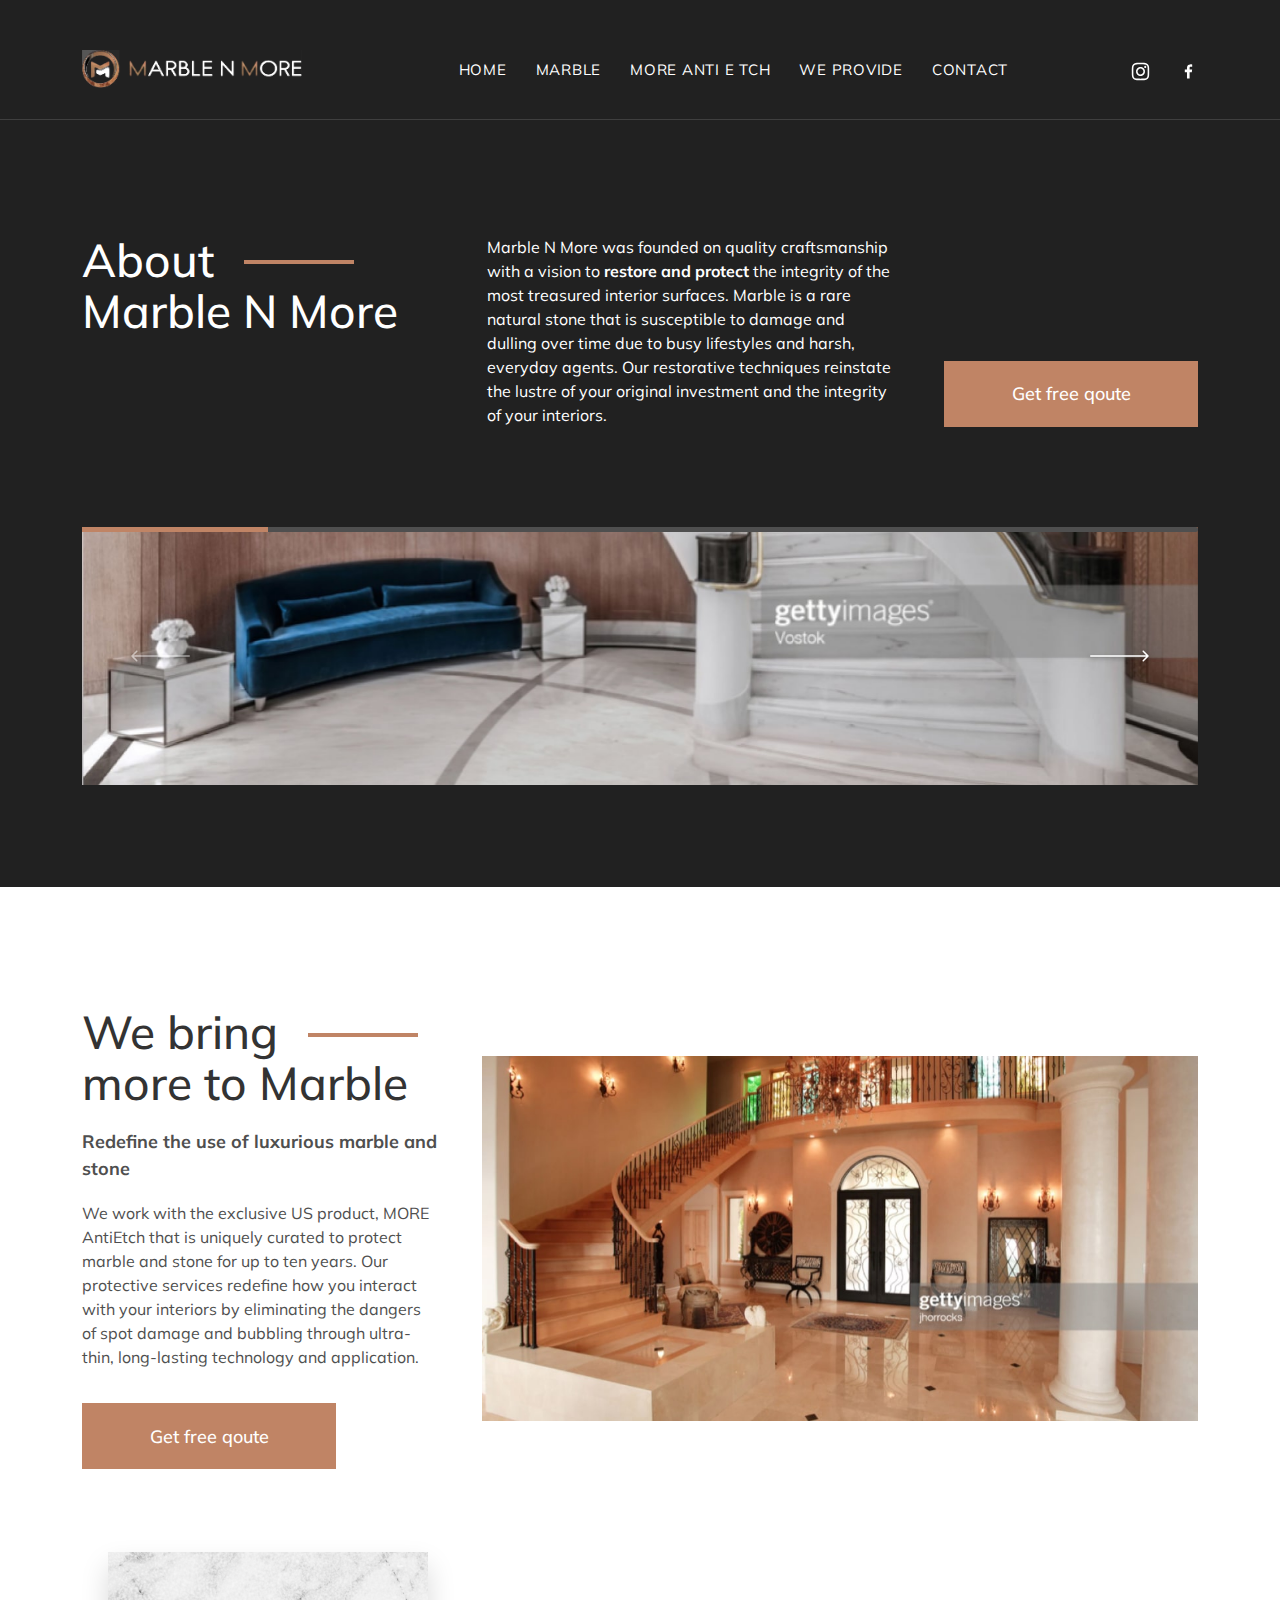
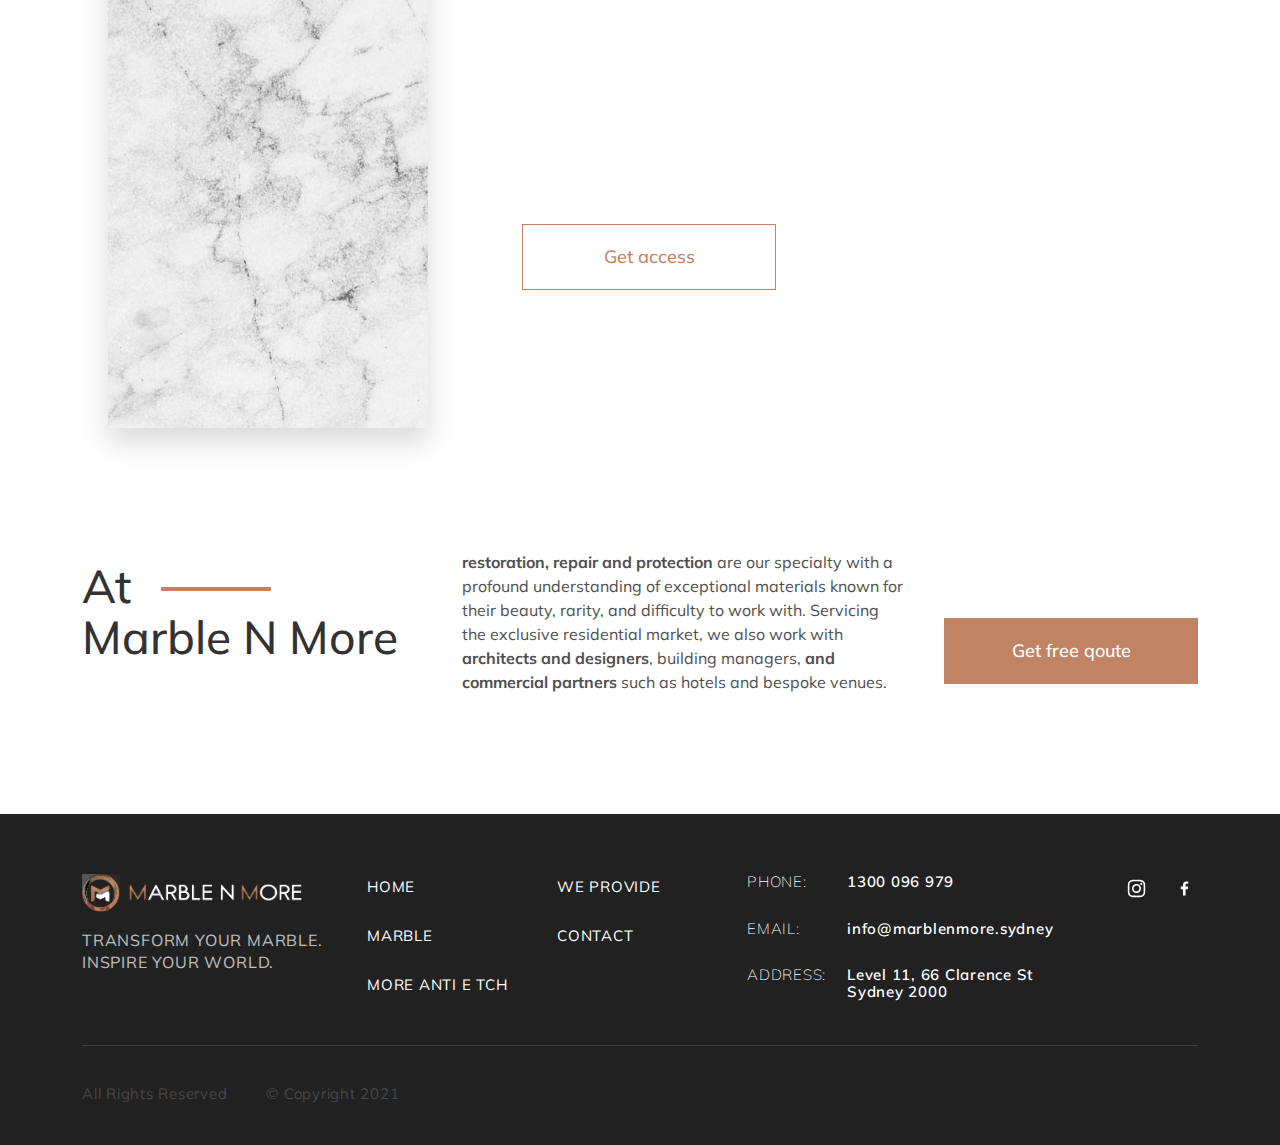
==== index.html @ ba94a345 "add new project" ====
<!DOCTYPE html>
<html lang="en">

<head>
  <meta charset="UTF-8">
  <meta http-equiv="X-UA-Compatible" content="IE=edge">
  <meta name="viewport" content="width=device-width, initial-scale=1.0">
  <title>Marble</title>
  <link rel="stylesheet" href="css/lib/bootstrap.min.css">
  <link rel="stylesheet" href="css/lib/swiper-bundle.min.css">
  <link rel="stylesheet" href="css/style.css">
</head>

<body>
  <div class="pagewrapper">
    <header class="header">
      <div class="container">
        <div class="row align-items-center">
          <div class="col-lg-3 col-9">
            <a href="index.html" class="header__logo">
              <img src="img/svg/header_logo.svg" alt="Marble N More">
            </a>
          </div>
          <div class="col-lg-7 col-3">
            <nav class="header__menu ">
              <ul>
                <li>
                  <a href="index.html">Home</a>
                </li>
                <li>
                  <a href="marble.html">Marble</a>
                </li>
                <li>
                  <a href="anti-e-tch.html">More Anti E tch</a>
                </li>
                <li>
                  <a href="we-provide.html">We provide</a>
                </li>
                <li>
                  <a href="contact.html">Contact</a>
                </li>
              </ul>
            </nav>
            <div class="burgerbtn">
              <span></span>
              <span></span>
              <span></span>
            </div>
            <nav class="mobile__menu ">
              <div class="container">
                <ul>
                  <li>
                    <a href="index.html">Home</a>
                  </li>
                  <li>
                    <a href="marble.html">Marble</a>
                  </li>
                  <li>
                    <a href="anti-e-tch.html">More Anti E tch</a>
                  </li>
                  <li>
                    <a href="we-provide.html">We provide</a>
                  </li>
                  <li>
                    <a href="contact.html">Contact</a>
                  </li>
                </ul>
                <div class="mobile__social">
                  <a href="#">
                    <svg width="19" height="19" viewBox="0 0 19 19" fill="none" xmlns="http://www.w3.org/2000/svg">
                      <path fill-rule="evenodd" clip-rule="evenodd"
                        d="M5.90987 0.843754C6.8385 0.801004 7.13458 0.791504 9.50008 0.791504C11.8656 0.791504 12.1617 0.801796 13.0895 0.843754C14.0173 0.885712 14.6507 1.03375 15.2048 1.2483C15.7851 1.46759 16.3116 1.81038 16.747 2.25371C17.1903 2.68834 17.5323 3.214 17.7508 3.79509C17.9662 4.34925 18.1134 4.98259 18.1562 5.90884C18.1989 6.83905 18.2084 7.13513 18.2084 9.49984C18.2084 11.8653 18.1981 12.1614 18.1562 13.09C18.1142 14.0163 17.9662 14.6496 17.7508 15.2038C17.5323 15.785 17.1898 16.3115 16.747 16.7468C16.3116 17.1901 15.7851 17.5321 15.2048 17.7506C14.6507 17.9659 14.0173 18.1132 13.0911 18.1559C12.1617 18.1987 11.8656 18.2082 9.50008 18.2082C7.13458 18.2082 6.8385 18.1979 5.90987 18.1559C4.98362 18.114 4.35029 17.9659 3.79612 17.7506C3.21498 17.5321 2.68844 17.1895 2.25316 16.7468C1.81013 16.3119 1.46729 15.7856 1.24854 15.2046C1.034 14.6504 0.886748 14.0171 0.843998 13.0908C0.801248 12.1606 0.791748 11.8645 0.791748 9.49984C0.791748 7.13434 0.80204 6.83825 0.843998 5.91042C0.885956 4.98259 1.034 4.34925 1.24854 3.79509C1.46761 3.21407 1.81072 2.68779 2.25396 2.25292C2.68861 1.80998 3.21462 1.46715 3.79533 1.2483C4.3495 1.03375 4.98283 0.886504 5.90908 0.843754H5.90987ZM13.019 2.41125C12.1007 2.3693 11.8252 2.36059 9.50008 2.36059C7.17496 2.36059 6.89946 2.3693 5.98112 2.41125C5.13166 2.45005 4.67091 2.59175 4.36375 2.7113C3.95762 2.86963 3.66708 3.05725 3.36229 3.36205C3.07337 3.64313 2.85102 3.98531 2.71154 4.3635C2.592 4.67067 2.45029 5.13142 2.4115 5.98088C2.36954 6.89921 2.36083 7.17471 2.36083 9.49984C2.36083 11.825 2.36954 12.1005 2.4115 13.0188C2.45029 13.8683 2.592 14.329 2.71154 14.6362C2.85087 15.0138 3.07333 15.3566 3.36229 15.6376C3.64333 15.9266 3.98612 16.149 4.36375 16.2884C4.67091 16.4079 5.13166 16.5496 5.98112 16.5884C6.89946 16.6304 7.17416 16.6391 9.50008 16.6391C11.826 16.6391 12.1007 16.6304 13.019 16.5884C13.8685 16.5496 14.3292 16.4079 14.6364 16.2884C15.0425 16.13 15.3331 15.9424 15.6379 15.6376C15.9268 15.3566 16.1493 15.0138 16.2886 14.6362C16.4082 14.329 16.5499 13.8683 16.5887 13.0188C16.6306 12.1005 16.6393 11.825 16.6393 9.49984C16.6393 7.17471 16.6306 6.89921 16.5887 5.98088C16.5499 5.13142 16.4082 4.67067 16.2886 4.3635C16.1303 3.95738 15.9427 3.66684 15.6379 3.36205C15.3568 3.07314 15.0146 2.8508 14.6364 2.7113C14.3292 2.59175 13.8685 2.45005 13.019 2.41125ZM8.38779 12.1844C9.00898 12.443 9.70067 12.4779 10.3447 12.2831C10.9888 12.0884 11.5453 11.6761 11.9191 11.1166C12.2929 10.5572 12.461 9.88528 12.3945 9.21571C12.3279 8.54615 12.031 7.92044 11.5545 7.44546C11.2506 7.14184 10.8833 6.90935 10.4788 6.76474C10.0744 6.62013 9.64292 6.567 9.21547 6.60916C8.78803 6.65132 8.37524 6.78773 8.00684 7.00856C7.63844 7.2294 7.32359 7.52918 7.08495 7.8863C6.8463 8.24343 6.68981 8.64902 6.62674 9.07389C6.56366 9.49875 6.59558 9.93232 6.72017 10.3434C6.84477 10.7544 7.05896 11.1327 7.34732 11.4511C7.63567 11.7694 7.99103 12.0199 8.38779 12.1844ZM6.335 6.33475C6.75064 5.91911 7.24408 5.5894 7.78715 5.36446C8.33022 5.13951 8.91227 5.02373 9.50008 5.02373C10.0879 5.02373 10.6699 5.13951 11.213 5.36446C11.7561 5.5894 12.2495 5.91911 12.6652 6.33475C13.0808 6.7504 13.4105 7.24384 13.6355 7.78691C13.8604 8.32997 13.9762 8.91203 13.9762 9.49984C13.9762 10.0876 13.8604 10.6697 13.6355 11.2128C13.4105 11.7558 13.0808 12.2493 12.6652 12.6649C11.8257 13.5044 10.6872 13.9759 9.50008 13.9759C8.31294 13.9759 7.17443 13.5044 6.335 12.6649C5.49557 11.8255 5.02398 10.687 5.02398 9.49984C5.02398 8.3127 5.49557 7.17419 6.335 6.33475ZM14.9689 5.69034C15.0719 5.59317 15.1544 5.47633 15.2114 5.34673C15.2684 5.21713 15.2989 5.0774 15.301 4.93582C15.303 4.79424 15.2767 4.65369 15.2234 4.52248C15.1702 4.39127 15.0912 4.27207 14.991 4.17195C14.8909 4.07183 14.7717 3.99281 14.6405 3.93958C14.5093 3.88635 14.3688 3.85998 14.2272 3.86205C14.0856 3.86411 13.9459 3.89456 13.8163 3.9516C13.6867 4.00863 13.5698 4.09109 13.4727 4.19409C13.2837 4.3944 13.1802 4.66047 13.1843 4.93582C13.1883 5.21117 13.2994 5.47412 13.4942 5.66884C13.6889 5.86356 13.9518 5.97473 14.2272 5.97874C14.5025 5.98275 14.7686 5.8793 14.9689 5.69034Z"
                        fill="#c08465" />
                    </svg>
                  </a>
                  <a href="#">
                    <svg width="19" height="19" viewBox="0 0 19 19" fill="none" xmlns="http://www.w3.org/2000/svg">
                      <path
                        d="M10.6059 16.6228V10.1343H12.7949L13.1202 7.5938H10.6059V5.97563C10.6059 5.24255 10.8102 4.74063 11.8623 4.74063H13.1954V2.47568C12.5468 2.40616 11.8948 2.37259 11.2424 2.37513C9.30757 2.37513 7.97915 3.5563 7.97915 5.72468V7.58905H5.80444V10.1295H7.9839V16.6228H10.6059Z"
                        fill="#c08465" />
                    </svg>
                  </a>
                </div>
              </div>
              
            </nav>

          </div>
          <div class="col-lg-2 d-flex justify-content-end">
            <div class="header__social">
              <a href="#">
                <svg width="19" height="19" viewBox="0 0 19 19" fill="none" xmlns="http://www.w3.org/2000/svg">
                  <path fill-rule="evenodd" clip-rule="evenodd"
                    d="M5.90987 0.843754C6.8385 0.801004 7.13458 0.791504 9.50008 0.791504C11.8656 0.791504 12.1617 0.801796 13.0895 0.843754C14.0173 0.885712 14.6507 1.03375 15.2048 1.2483C15.7851 1.46759 16.3116 1.81038 16.747 2.25371C17.1903 2.68834 17.5323 3.214 17.7508 3.79509C17.9662 4.34925 18.1134 4.98259 18.1562 5.90884C18.1989 6.83905 18.2084 7.13513 18.2084 9.49984C18.2084 11.8653 18.1981 12.1614 18.1562 13.09C18.1142 14.0163 17.9662 14.6496 17.7508 15.2038C17.5323 15.785 17.1898 16.3115 16.747 16.7468C16.3116 17.1901 15.7851 17.5321 15.2048 17.7506C14.6507 17.9659 14.0173 18.1132 13.0911 18.1559C12.1617 18.1987 11.8656 18.2082 9.50008 18.2082C7.13458 18.2082 6.8385 18.1979 5.90987 18.1559C4.98362 18.114 4.35029 17.9659 3.79612 17.7506C3.21498 17.5321 2.68844 17.1895 2.25316 16.7468C1.81013 16.3119 1.46729 15.7856 1.24854 15.2046C1.034 14.6504 0.886748 14.0171 0.843998 13.0908C0.801248 12.1606 0.791748 11.8645 0.791748 9.49984C0.791748 7.13434 0.80204 6.83825 0.843998 5.91042C0.885956 4.98259 1.034 4.34925 1.24854 3.79509C1.46761 3.21407 1.81072 2.68779 2.25396 2.25292C2.68861 1.80998 3.21462 1.46715 3.79533 1.2483C4.3495 1.03375 4.98283 0.886504 5.90908 0.843754H5.90987ZM13.019 2.41125C12.1007 2.3693 11.8252 2.36059 9.50008 2.36059C7.17496 2.36059 6.89946 2.3693 5.98112 2.41125C5.13166 2.45005 4.67091 2.59175 4.36375 2.7113C3.95762 2.86963 3.66708 3.05725 3.36229 3.36205C3.07337 3.64313 2.85102 3.98531 2.71154 4.3635C2.592 4.67067 2.45029 5.13142 2.4115 5.98088C2.36954 6.89921 2.36083 7.17471 2.36083 9.49984C2.36083 11.825 2.36954 12.1005 2.4115 13.0188C2.45029 13.8683 2.592 14.329 2.71154 14.6362C2.85087 15.0138 3.07333 15.3566 3.36229 15.6376C3.64333 15.9266 3.98612 16.149 4.36375 16.2884C4.67091 16.4079 5.13166 16.5496 5.98112 16.5884C6.89946 16.6304 7.17416 16.6391 9.50008 16.6391C11.826 16.6391 12.1007 16.6304 13.019 16.5884C13.8685 16.5496 14.3292 16.4079 14.6364 16.2884C15.0425 16.13 15.3331 15.9424 15.6379 15.6376C15.9268 15.3566 16.1493 15.0138 16.2886 14.6362C16.4082 14.329 16.5499 13.8683 16.5887 13.0188C16.6306 12.1005 16.6393 11.825 16.6393 9.49984C16.6393 7.17471 16.6306 6.89921 16.5887 5.98088C16.5499 5.13142 16.4082 4.67067 16.2886 4.3635C16.1303 3.95738 15.9427 3.66684 15.6379 3.36205C15.3568 3.07314 15.0146 2.8508 14.6364 2.7113C14.3292 2.59175 13.8685 2.45005 13.019 2.41125ZM8.38779 12.1844C9.00898 12.443 9.70067 12.4779 10.3447 12.2831C10.9888 12.0884 11.5453 11.6761 11.9191 11.1166C12.2929 10.5572 12.461 9.88528 12.3945 9.21571C12.3279 8.54615 12.031 7.92044 11.5545 7.44546C11.2506 7.14184 10.8833 6.90935 10.4788 6.76474C10.0744 6.62013 9.64292 6.567 9.21547 6.60916C8.78803 6.65132 8.37524 6.78773 8.00684 7.00856C7.63844 7.2294 7.32359 7.52918 7.08495 7.8863C6.8463 8.24343 6.68981 8.64902 6.62674 9.07389C6.56366 9.49875 6.59558 9.93232 6.72017 10.3434C6.84477 10.7544 7.05896 11.1327 7.34732 11.4511C7.63567 11.7694 7.99103 12.0199 8.38779 12.1844ZM6.335 6.33475C6.75064 5.91911 7.24408 5.5894 7.78715 5.36446C8.33022 5.13951 8.91227 5.02373 9.50008 5.02373C10.0879 5.02373 10.6699 5.13951 11.213 5.36446C11.7561 5.5894 12.2495 5.91911 12.6652 6.33475C13.0808 6.7504 13.4105 7.24384 13.6355 7.78691C13.8604 8.32997 13.9762 8.91203 13.9762 9.49984C13.9762 10.0876 13.8604 10.6697 13.6355 11.2128C13.4105 11.7558 13.0808 12.2493 12.6652 12.6649C11.8257 13.5044 10.6872 13.9759 9.50008 13.9759C8.31294 13.9759 7.17443 13.5044 6.335 12.6649C5.49557 11.8255 5.02398 10.687 5.02398 9.49984C5.02398 8.3127 5.49557 7.17419 6.335 6.33475ZM14.9689 5.69034C15.0719 5.59317 15.1544 5.47633 15.2114 5.34673C15.2684 5.21713 15.2989 5.0774 15.301 4.93582C15.303 4.79424 15.2767 4.65369 15.2234 4.52248C15.1702 4.39127 15.0912 4.27207 14.991 4.17195C14.8909 4.07183 14.7717 3.99281 14.6405 3.93958C14.5093 3.88635 14.3688 3.85998 14.2272 3.86205C14.0856 3.86411 13.9459 3.89456 13.8163 3.9516C13.6867 4.00863 13.5698 4.09109 13.4727 4.19409C13.2837 4.3944 13.1802 4.66047 13.1843 4.93582C13.1883 5.21117 13.2994 5.47412 13.4942 5.66884C13.6889 5.86356 13.9518 5.97473 14.2272 5.97874C14.5025 5.98275 14.7686 5.8793 14.9689 5.69034Z"
                    fill="white" />
                </svg>
              </a>
              <a href="#">
                <svg width="19" height="19" viewBox="0 0 19 19" fill="none" xmlns="http://www.w3.org/2000/svg">
                  <path
                    d="M10.6059 16.6228V10.1343H12.7949L13.1202 7.5938H10.6059V5.97563C10.6059 5.24255 10.8102 4.74063 11.8623 4.74063H13.1954V2.47568C12.5468 2.40616 11.8948 2.37259 11.2424 2.37513C9.30757 2.37513 7.97915 3.5563 7.97915 5.72468V7.58905H5.80444V10.1295H7.9839V16.6228H10.6059Z"
                    fill="white" />
                </svg>
              </a>
            </div>
          </div>
        </div>
      </div>
    </header>

    <main class="main">
      <section class="welcomescreen">
        <div class="container">
          <div class="welcomescreen__top">
            <div class="row">
              <div class="col-xl-4 ">
                <div class="welcomescreen__title">
                  <h1>
                    <div class="welcomescreen__title-line">
                      About
                      <i></i>
                    </div>
                    <span>Marble N More</span>
                  </h1>
                </div>
              </div>
              <div class="col-xl-8">
                <div class="welcomescreen__box">
                  <div class="welcomescreen__box-content">

                    <p>
                      Marble N More was founded on quality craftsmanship with a vision to <b>restore and protect</b> the integrity of the most treasured interior surfaces. Marble is a rare natural stone that is susceptible to damage and dulling over time due to busy lifestyles and harsh, everyday agents. Our restorative techniques reinstate the lustre of your original investment and the integrity of your interiors.
                    </p>
                  </div>
                  <div class="welcomescreen__box-btn brownbtn">
                    <a href="#">Get free qoute</a>
                  </div>
                </div>
              </div>
            </div>
          </div>
          <div class="welcomescreen__slider swiper">

            <div class="swiper-wrapper">
              <div class="swiper-slide">
                <img src="img/welcomescreen__slide1.jpg" alt="marble">
              </div>
              <div class="swiper-slide">
                <img src="img/welcomescreen__slide1.jpg" alt="marble">
              </div>
              <div class="swiper-slide">
                <img src="img/welcomescreen__slide1.jpg" alt="marble">
              </div>
              <div class="swiper-slide">
                <img src="img/welcomescreen__slide1.jpg" alt="marble">
              </div>
              <div class="swiper-slide">
                <img src="img/welcomescreen__slide1.jpg" alt="marble">
              </div>
              <div class="swiper-slide">
                <img src="img/welcomescreen__slide1.jpg" alt="marble">
              </div>
            </div>

            <div class="welcomescreen__slider-next">
              <svg width="67" height="20" viewBox="0 0 67 20" fill="none" xmlns="http://www.w3.org/2000/svg">
                <g filter="url(#filter0_d_117_378)">
                <path d="M5 7.25024L4.25 7.25024L4.25 8.75024L5 8.75024L5 7.25024ZM62.5303 8.53057C62.8232 8.23768 62.8232 7.76281 62.5303 7.46991L57.7574 2.69694C57.4645 2.40405 56.9896 2.40405 56.6967 2.69694C56.4038 2.98984 56.4038 3.46471 56.6967 3.7576L60.9393 8.00024L56.6967 12.2429C56.4038 12.5358 56.4038 13.0106 56.6967 13.3035C56.9896 13.5964 57.4645 13.5964 57.7574 13.3035L62.5303 8.53057ZM5 8.75024L62 8.75024L62 7.25024L5 7.25024L5 8.75024Z" fill="white"/>
                </g>
                <defs>
                <filter id="filter0_d_117_378" x="0.25" y="0.477295" width="66.5" height="19.0459" filterUnits="userSpaceOnUse" color-interpolation-filters="sRGB">
                <feFlood flood-opacity="0" result="BackgroundImageFix"/>
                <feColorMatrix in="SourceAlpha" type="matrix" values="0 0 0 0 0 0 0 0 0 0 0 0 0 0 0 0 0 0 127 0" result="hardAlpha"/>
                <feOffset dy="2"/>
                <feGaussianBlur stdDeviation="2"/>
                <feComposite in2="hardAlpha" operator="out"/>
                <feColorMatrix type="matrix" values="0 0 0 0 0 0 0 0 0 0 0 0 0 0 0 0 0 0 0.25 0"/>
                <feBlend mode="normal" in2="BackgroundImageFix" result="effect1_dropShadow_117_378"/>
                <feBlend mode="normal" in="SourceGraphic" in2="effect1_dropShadow_117_378" result="shape"/>
                </filter>
                </defs>
                </svg>                
            </div>
            <div class="welcomescreen__slider-prev">
              <svg width="67" height="20" viewBox="0 0 67 20" fill="none" xmlns="http://www.w3.org/2000/svg">
                <g filter="url(#filter0_d_117_377)">
                <path d="M62 7.25L62.75 7.25L62.75 8.75L62 8.75L62 7.25ZM4.46967 8.53033C4.17678 8.23744 4.17678 7.76256 4.46967 7.46967L9.24264 2.6967C9.53553 2.4038 10.0104 2.4038 10.3033 2.6967C10.5962 2.98959 10.5962 3.46446 10.3033 3.75736L6.06066 8L10.3033 12.2426C10.5962 12.5355 10.5962 13.0104 10.3033 13.3033C10.0104 13.5962 9.53553 13.5962 9.24264 13.3033L4.46967 8.53033ZM62 8.75L5 8.75L5 7.25L62 7.25L62 8.75Z" fill="white"/>
                </g>
                <defs>
                <filter id="filter0_d_117_377" x="0.25" y="0.477051" width="66.5" height="19.0459" filterUnits="userSpaceOnUse" color-interpolation-filters="sRGB">
                <feFlood flood-opacity="0" result="BackgroundImageFix"/>
                <feColorMatrix in="SourceAlpha" type="matrix" values="0 0 0 0 0 0 0 0 0 0 0 0 0 0 0 0 0 0 127 0" result="hardAlpha"/>
                <feOffset dy="2"/>
                <feGaussianBlur stdDeviation="2"/>
                <feComposite in2="hardAlpha" operator="out"/>
                <feColorMatrix type="matrix" values="0 0 0 0 0 0 0 0 0 0 0 0 0 0 0 0 0 0 0.25 0"/>
                <feBlend mode="normal" in2="BackgroundImageFix" result="effect1_dropShadow_117_377"/>
                <feBlend mode="normal" in="SourceGraphic" in2="effect1_dropShadow_117_377" result="shape"/>
                </filter>
                </defs>
                </svg>                
            </div>
            <div class="swiper-scrollbar"></div>
          </div>


        </div>
      </section>

      <section class="info">
        <div class="container">
          <div class="row align-items-center">
            <div class="col-xl-4 col-lg-5">
              <div class="info__content">
                <div class="info__title">
                  <h2>
                    <div class="info__title-line">
                      We bring
                      <i></i>
                    </div>
                    <span>more to Marble</span>
                  </h2>
                </div>
                <div class="info__subtitle">
                  Redefine the use of luxurious marble and stone
                </div>
                <div class="info__text">
                  <p>
                    We work with the exclusive US product, MORE AntiEtch that is uniquely curated to protect marble and stone for up to ten years. Our protective services redefine how you interact with your interiors by eliminating the dangers of spot damage and bubbling through ultra-thin, long-lasting technology and application.
                  </p>
                </div>
                <div class="info__btn brownbtn">
                  <a href="#">
                    Get free qoute 
                  </a>
                </div>

              </div>
            </div>
            <div class="col-xl-8 col-lg-7">
              <div class="info__img">
                <img src="img/info_img.jpg" alt="marble">
              </div>
            </div>
          </div>
        </div>
      </section> 

      <section class="transform" style="background-image: url(img/transform__bg.jpg);">
        <div class="container">
          <div class="row align-items-center">
            <div class="col-lg-4 col-md-3">
              <div class="transform__img">
                <img src="img/transform__img.png" alt="marble">
              </div>
            </div>
            <div class="col-lg-8 col-md-9">
              <div class="transform__content">
                <h2>
                  Transform Your Interiors
                </h2>
                <p>
                  Get instant access to our premium services
                </p>
                <div class="transform__btn ">
                  <a href="#">Get access</a>
                </div>
              </div>
              
            </div>
          </div>
        </div>
      </section>

      <section class="atmarble">
        <div class="container">
          <div class="row align-items-center">
            <div class="col-xl-4">
              <div class="atmarble__title">
                <h2>
                  <div class="atmarble__title-line">
                    At
                    <i></i>
                  </div>
                  <span>Marble N More</span>
                </h2>
              </div>
            </div>
            <div class="col-xl-8">
              <div class="atmarble__content">
                <div class="atmarble__text">
                  <p>
                    <b>restoration, repair and protection</b> are our specialty with a profound understanding of exceptional materials known for their beauty, rarity, and difficulty to work with. Servicing the exclusive residential market, we also work with <b>architects and designers</b>, building managers, <b>and commercial partners</b> such as hotels and bespoke venues.
                  </p>
                </div>
                <div class="atmarble__btn brownbtn">
                  <a href="#">Get free qoute</a>
                </div>
              </div>
            </div>
          </div>
        </div>
      </section>

    </main>

    <footer class="footer">
        <div class="container">
          <div class="footer__top">
            <div class="row justify-content-between">
              <div class="col-xl-3 col-md-4">
                <div class="footer__logo">
                  <a href="index.html">
                    <img src="img/svg/header_logo.svg" alt="marble">
                  </a>
                  <p>
                    Transform your marble. Inspire your world.
                  </p>
                </div>
              </div>
              <div class="col-xl-2 col-md-3">
                <div class="footer__menu">
                  <ul>
                    <li>
                      <a href="index.html">home</a>
                    </li>
                    <li>
                      <a href="marble.html">marble</a>
                    </li>
                    <li>
                      <a href="anti-e-tch.html">More Anti E tch</a>
                    </li>
                  </ul>
                </div>
              </div>
              <div class="col-xl-2 col-md-3">
                <div class="footer__menu">
                  <ul>
                    <li>
                      <a href="we-provide.html">we provide</a>
                    </li>
                    <li>
                      <a href="contact.html">contact</a>
                    </li>
                  </ul>
                </div>
              </div>
              <div class="col-xl-4 col-md-9">
                <div class="footer__info">
                  <div class="footer__info-item">
                    <p>
                      phone:
                    </p>
                    <a href="tel:1300096979">1300 096 979</a>
                  </div>
                  <div class="footer__info-item">
                    <p>
                      email:
                    </p>
                    <a href="mailto:info@marblenmore.sydney">info@marblenmore.sydney</a>
                  </div>
                  <div class="footer__info-item">
                    <p>
                      Address:
                    </p>
                    <a target="_blank" href="https://goo.gl/maps/iC36eueqsLpxbJGV7">Level 11, 66 Clarence St Sydney 2000</a>
                  </div>
                </div>
              </div>
              <div class="col-xl-1 col-md-3">
                <div class="footer__social">
                  <a href="#">
                    <svg width="19" height="19" viewBox="0 0 19 19" fill="none" xmlns="http://www.w3.org/2000/svg">
                      <path fill-rule="evenodd" clip-rule="evenodd"
                        d="M5.90987 0.843754C6.8385 0.801004 7.13458 0.791504 9.50008 0.791504C11.8656 0.791504 12.1617 0.801796 13.0895 0.843754C14.0173 0.885712 14.6507 1.03375 15.2048 1.2483C15.7851 1.46759 16.3116 1.81038 16.747 2.25371C17.1903 2.68834 17.5323 3.214 17.7508 3.79509C17.9662 4.34925 18.1134 4.98259 18.1562 5.90884C18.1989 6.83905 18.2084 7.13513 18.2084 9.49984C18.2084 11.8653 18.1981 12.1614 18.1562 13.09C18.1142 14.0163 17.9662 14.6496 17.7508 15.2038C17.5323 15.785 17.1898 16.3115 16.747 16.7468C16.3116 17.1901 15.7851 17.5321 15.2048 17.7506C14.6507 17.9659 14.0173 18.1132 13.0911 18.1559C12.1617 18.1987 11.8656 18.2082 9.50008 18.2082C7.13458 18.2082 6.8385 18.1979 5.90987 18.1559C4.98362 18.114 4.35029 17.9659 3.79612 17.7506C3.21498 17.5321 2.68844 17.1895 2.25316 16.7468C1.81013 16.3119 1.46729 15.7856 1.24854 15.2046C1.034 14.6504 0.886748 14.0171 0.843998 13.0908C0.801248 12.1606 0.791748 11.8645 0.791748 9.49984C0.791748 7.13434 0.80204 6.83825 0.843998 5.91042C0.885956 4.98259 1.034 4.34925 1.24854 3.79509C1.46761 3.21407 1.81072 2.68779 2.25396 2.25292C2.68861 1.80998 3.21462 1.46715 3.79533 1.2483C4.3495 1.03375 4.98283 0.886504 5.90908 0.843754H5.90987ZM13.019 2.41125C12.1007 2.3693 11.8252 2.36059 9.50008 2.36059C7.17496 2.36059 6.89946 2.3693 5.98112 2.41125C5.13166 2.45005 4.67091 2.59175 4.36375 2.7113C3.95762 2.86963 3.66708 3.05725 3.36229 3.36205C3.07337 3.64313 2.85102 3.98531 2.71154 4.3635C2.592 4.67067 2.45029 5.13142 2.4115 5.98088C2.36954 6.89921 2.36083 7.17471 2.36083 9.49984C2.36083 11.825 2.36954 12.1005 2.4115 13.0188C2.45029 13.8683 2.592 14.329 2.71154 14.6362C2.85087 15.0138 3.07333 15.3566 3.36229 15.6376C3.64333 15.9266 3.98612 16.149 4.36375 16.2884C4.67091 16.4079 5.13166 16.5496 5.98112 16.5884C6.89946 16.6304 7.17416 16.6391 9.50008 16.6391C11.826 16.6391 12.1007 16.6304 13.019 16.5884C13.8685 16.5496 14.3292 16.4079 14.6364 16.2884C15.0425 16.13 15.3331 15.9424 15.6379 15.6376C15.9268 15.3566 16.1493 15.0138 16.2886 14.6362C16.4082 14.329 16.5499 13.8683 16.5887 13.0188C16.6306 12.1005 16.6393 11.825 16.6393 9.49984C16.6393 7.17471 16.6306 6.89921 16.5887 5.98088C16.5499 5.13142 16.4082 4.67067 16.2886 4.3635C16.1303 3.95738 15.9427 3.66684 15.6379 3.36205C15.3568 3.07314 15.0146 2.8508 14.6364 2.7113C14.3292 2.59175 13.8685 2.45005 13.019 2.41125ZM8.38779 12.1844C9.00898 12.443 9.70067 12.4779 10.3447 12.2831C10.9888 12.0884 11.5453 11.6761 11.9191 11.1166C12.2929 10.5572 12.461 9.88528 12.3945 9.21571C12.3279 8.54615 12.031 7.92044 11.5545 7.44546C11.2506 7.14184 10.8833 6.90935 10.4788 6.76474C10.0744 6.62013 9.64292 6.567 9.21547 6.60916C8.78803 6.65132 8.37524 6.78773 8.00684 7.00856C7.63844 7.2294 7.32359 7.52918 7.08495 7.8863C6.8463 8.24343 6.68981 8.64902 6.62674 9.07389C6.56366 9.49875 6.59558 9.93232 6.72017 10.3434C6.84477 10.7544 7.05896 11.1327 7.34732 11.4511C7.63567 11.7694 7.99103 12.0199 8.38779 12.1844ZM6.335 6.33475C6.75064 5.91911 7.24408 5.5894 7.78715 5.36446C8.33022 5.13951 8.91227 5.02373 9.50008 5.02373C10.0879 5.02373 10.6699 5.13951 11.213 5.36446C11.7561 5.5894 12.2495 5.91911 12.6652 6.33475C13.0808 6.7504 13.4105 7.24384 13.6355 7.78691C13.8604 8.32997 13.9762 8.91203 13.9762 9.49984C13.9762 10.0876 13.8604 10.6697 13.6355 11.2128C13.4105 11.7558 13.0808 12.2493 12.6652 12.6649C11.8257 13.5044 10.6872 13.9759 9.50008 13.9759C8.31294 13.9759 7.17443 13.5044 6.335 12.6649C5.49557 11.8255 5.02398 10.687 5.02398 9.49984C5.02398 8.3127 5.49557 7.17419 6.335 6.33475ZM14.9689 5.69034C15.0719 5.59317 15.1544 5.47633 15.2114 5.34673C15.2684 5.21713 15.2989 5.0774 15.301 4.93582C15.303 4.79424 15.2767 4.65369 15.2234 4.52248C15.1702 4.39127 15.0912 4.27207 14.991 4.17195C14.8909 4.07183 14.7717 3.99281 14.6405 3.93958C14.5093 3.88635 14.3688 3.85998 14.2272 3.86205C14.0856 3.86411 13.9459 3.89456 13.8163 3.9516C13.6867 4.00863 13.5698 4.09109 13.4727 4.19409C13.2837 4.3944 13.1802 4.66047 13.1843 4.93582C13.1883 5.21117 13.2994 5.47412 13.4942 5.66884C13.6889 5.86356 13.9518 5.97473 14.2272 5.97874C14.5025 5.98275 14.7686 5.8793 14.9689 5.69034Z"
                        fill="white" />
                    </svg>
                  </a>
                  <a href="#">
                    <svg width="19" height="19" viewBox="0 0 19 19" fill="none" xmlns="http://www.w3.org/2000/svg">
                      <path
                        d="M10.6059 16.6228V10.1343H12.7949L13.1202 7.5938H10.6059V5.97563C10.6059 5.24255 10.8102 4.74063 11.8623 4.74063H13.1954V2.47568C12.5468 2.40616 11.8948 2.37259 11.2424 2.37513C9.30757 2.37513 7.97915 3.5563 7.97915 5.72468V7.58905H5.80444V10.1295H7.9839V16.6228H10.6059Z"
                        fill="white" />
                    </svg>
                  </a>
                </div>
              </div>
            </div>
          </div>
          <div class="footer__bottom">
            <p>
              All Rights Reserved
            </p>
            <p>
              © Copyright 2021
            </p>
          </div>
          
        </div>
      
    </footer>
  </div>


  <script src="js/lib/jquery.js"></script>
  <script src="js/lib/bootstrap.min.js"></script>
  <script src="js/lib/swiper-bundle.min.js"></script>
  <script src="js/main.js"></script>


</body>

</html>
---- css/style.css ----
@import url("https://fonts.googleapis.com/css2?family=Mulish:wght@200;300;400;500;700&display=swap");html{-webkit-box-sizing:border-box;box-sizing:border-box}*,:after,:before{-webkit-box-sizing:inherit;box-sizing:inherit}body,html{height:100%}a{text-decoration:none;color:inherit}a:hover{color:inherit}button:focus,input:focus{outline:transparent}img{width:100%;background-size:cover}li,ul{margin:0;padding:0;list-style:none}h1,h2,h3,h4,h5,h6,li,ol,p,ul{margin:0;padding:0}body{position:relative;overflow-x:hidden;min-width:320px;max-width:100vw;cursor:default;font-family:"Mulish",sans-serif}.main{-webkit-box-flex:1;-ms-flex:1 1 auto;flex:1 1 auto}.pagewrapper{min-height:100%;display:-webkit-box;display:-ms-flexbox;display:flex;-webkit-box-orient:vertical;-webkit-box-direction:normal;-ms-flex-direction:column;flex-direction:column;overflow:hidden}.brownbtn a{display:block;width:254px;height:66px;display:-webkit-box;display:-ms-flexbox;display:flex;-webkit-box-pack:center;-ms-flex-pack:center;justify-content:center;-webkit-box-align:center;-ms-flex-align:center;align-items:center;background:#c08465;font-weight:500;font-size:18px;line-height:110%;color:#ffffff;-webkit-transition:0.4s;transition:0.4s}.brownbtn a:hover{background:#e29a75;-webkit-transform:translateY(-10px);transform:translateY(-10px)}@media (max-width:991.8px){.brownbtn a{height:60px;font-size:16px}}@media (max-width:767.8px){.brownbtn{width:100%}.brownbtn a{width:100%}}.main{margin-top:128px}.welcomescreen{background-color:#212121;padding:115px 0 102px}.welcomescreen__title h1{font-size:72px;line-height:110%;color:#ffffff}.welcomescreen__title h1 span{display:block}.welcomescreen__title-line{display:inline-block;position:relative}.welcomescreen__title-line i{display:block;width:125px;height:4px;background:#c08465;position:absolute;top:50%;right:-165px}.welcomescreen__box{padding-left:65px;display:-webkit-box;display:-ms-flexbox;display:flex;-webkit-box-align:end;-ms-flex-align:end;align-items:flex-end}.welcomescreen__box-content{max-width:605px;width:100%;color:#ffffff}.welcomescreen__box-content p{font-size:18px;line-height:150%}.welcomescreen__box-btn a{margin-left:105px}.welcomescreen__top{margin-bottom:100px}.welcomescreen .swiper-horizontal>.swiper-scrollbar{bottom:initial;top:0;left:0;width:100%;background:#4f4f4f}.welcomescreen .swiper-scrollbar-drag{background:#c08465;border-radius:0}.welcomescreen .welcomescreen__slider-next,.welcomescreen .welcomescreen__slider-prev{position:absolute;top:50%;-webkit-transform:translateY(-50%);transform:translateY(-50%);z-index:2}.welcomescreen .welcomescreen__slider-next.swiper-button-disabled,.welcomescreen .welcomescreen__slider-prev.swiper-button-disabled{opacity:0.5}.welcomescreen .welcomescreen__slider-next.swiper-button-disabled:hover,.welcomescreen .welcomescreen__slider-prev.swiper-button-disabled:hover{-webkit-transform:translate(0px,-50%);transform:translate(0px,-50%)}.welcomescreen .welcomescreen__slider-prev{left:4%;-webkit-transition:0.3s;transition:0.3s}.welcomescreen .welcomescreen__slider-prev:hover{-webkit-transform:translate(-5px,-50%);transform:translate(-5px,-50%)}.welcomescreen .welcomescreen__slider-next{right:4%;-webkit-transition:0.3s;transition:0.3s}.welcomescreen .welcomescreen__slider-next:hover{-webkit-transform:translate(5px,-50%);transform:translate(5px,-50%)}.info{padding:150px 0}.info__title h2{font-size:72px;margin-bottom:20px;line-height:110%;color:#333333}.info__title h2 span{display:block}.info__title-line{display:inline-block;position:relative}.info__title-line i{display:block;width:125px;height:4px;background:#c08465;position:absolute;top:50%;right:-165px}.info__subtitle{font-weight:700;font-size:18px;line-height:150%;margin-bottom:19px;color:#4f4f4f}.info__text p{margin-bottom:34px;font-size:18px;line-height:150%;color:#4f4f4f}.info__img{margin-left:60px;max-width:1079px;overflow:hidden}.info__img img{max-width:1079px;-webkit-transition:0.6s;transition:0.6s}.info__img:hover img{-webkit-transform:scale(1.05);transform:scale(1.05)}.transform{background-attachment:fixed,fixed;background-size:cover;padding:124px 0;width:100%;position:relative}.transform__img{position:absolute;top:50%;-webkit-transform:translateY(-50%);transform:translateY(-50%);left:108px;max-width:479px;-webkit-box-shadow:0px 14px 26px rgba(0,0,0,0.15);box-shadow:0px 14px 26px rgba(0,0,0,0.15)}.transform__content{padding-left:60px}.transform__content h2{font-size:72px;line-height:110%;color:#ffffff;margin-bottom:20px}.transform__content p{font-size:18px;line-height:150%;color:#ffffff;margin-bottom:37px}.transform__btn a{display:block;width:254px;height:66px;display:-webkit-box;display:-ms-flexbox;display:flex;-webkit-box-pack:center;-ms-flex-pack:center;justify-content:center;-webkit-box-align:center;-ms-flex-align:center;align-items:center;background:#ffffff;font-weight:500;font-size:18px;line-height:110%;color:#c08465;border:1px solid #c08465;-webkit-transition:0.3s;transition:0.3s}.transform__btn a:hover{background:#c08465;border:1px solid #fff;color:#fff}.atmarble{padding:200px 0 145px}.atmarble__title h2{font-size:72px;margin-bottom:20px;line-height:110%;color:#333333}.atmarble__title h2 span{display:block}.atmarble__title-line{display:inline-block;position:relative}.atmarble__title-line i{display:block;width:125px;height:4px;background:#c08465;position:absolute;top:50%;right:-165px}.atmarble__content{padding-left:60px;display:-webkit-box;display:-ms-flexbox;display:flex;-webkit-box-align:end;-ms-flex-align:end;align-items:flex-end}.atmarble__text{max-width:577px;width:100%;margin-right:105px;font-size:18px;line-height:150%;color:#4f4f4f}.atmarble__btn{margin-bottom:10px}@media (max-width:1800px){.atmarble__title h2,.info__title h2,.transform__content h2,.welcomescreen__title h1{font-size:64px}}@media (max-width:1600px){.atmarble{padding:160px 0 120px}.atmarble__text{font-size:16px}.transform__img{max-width:25%}.info{padding:120px 0}.atmarble__title h2,.info__title h2,.transform__content h2,.welcomescreen__title h1{font-size:58px}.welcomescreen__box{padding-left:55px}.info__text p,.welcomescreen__box-content p{font-size:16px}}@media (max-width:1400px){.atmarble__content{padding-left:0}.atmarble__text{margin-right:40px}.transform{padding:100px 0}.info__img{margin-left:20px}.main{margin-top:120px}.atmarble__title h2,.info__title h2,.transform__content h2,.welcomescreen__title h1{font-size:46px}.atmarble__title-line i,.info__title-line i,.welcomescreen__title-line i{width:110px;right:-140px}.welcomescreen__box{padding-left:25px}.welcomescreen__box-btn a{margin-left:50px}}@media (max-width:1199.8px){.transform{padding:60px 0}.welcomescreen__box{padding-left:0;padding-top:30px}.main{margin-top:115px}.welcomescreen{padding:80px 0 70px}}@media (max-width:991.8px){.atmarble__content{-webkit-box-align:start;-ms-flex-align:start;align-items:flex-start;-webkit-box-orient:vertical;-webkit-box-direction:normal;-ms-flex-direction:column;flex-direction:column}.atmarble__text{margin-right:0;margin-bottom:30px}.atmarble{padding:110px 0 80px}.transform__btn a{height:60px;font-size:16px}.transform__content p{font-size:16px;margin-bottom:20px}.transform{padding:50px 0}.transform__img{left:60px}.info{padding:80px 0}.info__img{margin-left:0;margin-top:25px}.welcomescreen{padding:60px 0 60px}.welcomescreen__box{-webkit-box-orient:vertical;-webkit-box-direction:normal;-ms-flex-direction:column;flex-direction:column;-webkit-box-align:start;-ms-flex-align:start;align-items:flex-start}.welcomescreen__box-btn a{margin-left:0px;margin-top:35px}.welcomescreen__top{margin-bottom:55px}.brownbtn a{height:60px;font-size:16px}.welcomescreen__box-content{max-width:100%}.atmarble__title h2,.info__title h2,.transform__content h2,.welcomescreen__title h1{font-size:38px}.atmarble__title-line i,.info__title-line i,.welcomescreen__title-line i{width:100px;right:-140px}}@media (max-width:767.8px){.info__img,.welcomescreen__slider{-webkit-transform:scaleX(1.1);transform:scaleX(1.1)}.atmarble{padding:60px 0 40px}.transform__btn a{width:100%}.transform__img{display:none}.transform__content{padding-left:0}.info{padding:50px 0}.atmarble__title h2,.info__title h2,.transform__content h2,.welcomescreen__title h1{font-size:30px}.atmarble__title-line i,.info__title-line i,.welcomescreen__title-line i{width:80px;right:-100px}.welcomescreen .welcomescreen__slider-next svg,.welcomescreen .welcomescreen__slider-prev svg{width:55px}.welcomescreen .swiper-slide img{height:150px;width:auto;background-position:right;min-width:100%}}.header{background-color:#212121;padding:50px 0 31px;border-bottom:1px solid #3f3f3f;width:100%;z-index:2;position:fixed;left:0;top:0}.header__logo{max-width:266px;display:block}.burgerbtn,.mobile__menu{display:none}.header__menu{display:-webkit-box;display:-ms-flexbox;display:flex;-webkit-box-pack:end;-ms-flex-pack:end;justify-content:flex-end;padding-right:115px}.header__menu ul>li{display:inline-block}.header__menu ul>li+li{margin-left:45px}.header__menu ul>li a{font-size:17px;line-height:110%;letter-spacing:0.05em;text-transform:uppercase;color:#ffffff;padding-bottom:5px;position:relative}.header__menu ul>li a:after{content:"";position:absolute;left:0;bottom:0;height:1px;width:0;background:#c08465;-webkit-transition:0.3s;transition:0.3s}.header__menu ul>li a:hover:after{width:100%}.header__social a{width:19px;display:inline-block}.header__social a+a{margin-left:25px}.header__social a svg path{-webkit-transition:0.3s;transition:0.3s}.header__social a:hover svg path{fill:#c08465}@media (max-width:1600px){.header__menu{padding-right:0}}@media (max-width:1400px){.header__menu{padding-right:0}.header__menu ul>li+li{margin-left:25px}.header__menu ul>li a{font-size:15px}.header__logo{max-width:220px}}@media (max-width:1200px){.header__menu ul>li+li{margin-left:15px}.header__logo{max-width:190px}}@media (max-width:991.8px){.header__menu,.header__social{display:none}.mobile__menu{display:block;position:fixed;left:0;right:0;top:115px;background-color:#212121;width:100%;min-height:100%;overflow-y:scroll;padding-top:50px;-webkit-transform:scale(0);transform:scale(0);-webkit-transform-origin:top right;transform-origin:top right;opacity:0;-webkit-transition:0.5s;transition:0.5s}.mobile__menu.active{-webkit-transform:scale(1);transform:scale(1);opacity:1;-webkit-transition:0.5s;transition:0.5s}.mobile__menu ul{display:inline-block}.mobile__menu ul>li{margin-bottom:20px;display:block}.mobile__menu ul>li a{text-transform:uppercase;font-size:17px;line-height:110%;letter-spacing:0.05em;color:#ffffff}.mobile__social{margin-top:30px}.mobile__social a+a{margin-left:25px}.burgerbtn{display:block;width:21px;margin:0 0 0 auto;position:relative;z-index:22}.burgerbtn span{display:block;width:21px;height:2px;background-color:#fff;-webkit-transition:0.3s;transition:0.3s}.burgerbtn span+span{margin-top:4px}.burgerbtn.active span:first-child{-webkit-transform:rotate(44deg) translate(0px,4px);transform:rotate(44deg) translate(0px,4px)}.burgerbtn.active span:nth-child(3){-webkit-transform:rotate(-44deg) translate(4px,-9px);transform:rotate(-44deg) translate(4px,-9px)}.burgerbtn.active span:nth-child(2){opacity:0}}.footer{padding-top:78px;background-color:#212121}.footer__logo a{max-width:266px;display:block;margin-bottom:17px}.footer__logo p{font-size:16px;line-height:140%;letter-spacing:0.05em;text-transform:uppercase;color:#ffffff;opacity:0.7;max-width:243px}.footer__menu li{display:block}.footer__menu li+li{margin-top:25px}.footer__menu li>a{font-size:17px;line-height:110%;letter-spacing:0.05em;text-transform:uppercase;color:#ffffff;padding-bottom:4px;position:relative}.footer__menu li>a:after{content:"";position:absolute;left:0;bottom:0;height:1px;width:0;background:#c08465;-webkit-transition:0.3s;transition:0.3s}.footer__menu li>a:hover:after{width:100%}.footer__info-item{display:-webkit-box;display:-ms-flexbox;display:flex;-webkit-box-align:start;-ms-flex-align:start;align-items:flex-start}.footer__info-item+.footer__info-item{margin-top:30px}.footer__info-item p{font-weight:200;font-size:16px;line-height:110%;letter-spacing:0.05em;text-transform:uppercase;color:#ffffff;width:102px}.footer__info-item a{font-weight:600;font-size:17px;line-height:110%;letter-spacing:0.05em;color:#ffffff;-webkit-transition:0.3s;transition:0.3s}.footer__info-item a:hover{color:#c08465}.footer__social a svg path{-webkit-transition:0.3s;transition:0.3s}.footer__social a:hover svg path{fill:#c08465}.footer__social a+a{margin-left:25px}.footer__top{padding-bottom:45px;border-bottom:1px solid #3f3f3f}.footer__bottom{padding:50px 0 60px}.footer__bottom p{display:inline-block;font-weight:300;font-size:15px;line-height:140%;letter-spacing:0.05em;color:#ffffff;opacity:0.2}.footer__bottom p+p{margin-left:35px}@media (max-width:1600px){.footer__info-item p{font-size:15px;width:100px}.footer__info-item a{font-size:15px}}@media (max-width:1400px){.footer{padding-top:60px}.footer__bottom{padding:35px 0 40px}.footer__info-item a{width:200px}.footer__logo a{max-width:220px}.footer__menu li>a{font-size:15px}}@media (max-width:1200px){.footer__logo a{max-width:190px}.footer__menu{margin-bottom:50px}.footer__info-item a{max-width:400px;width:100%}}@media (max-width:767.8px){.footer__logo{margin-bottom:25px}.footer__menu li+li{margin-top:15px}.footer__menu{margin-bottom:15px}.footer__info{margin-top:20px;margin-bottom:20px}.footer__info-item+.footer__info-item{margin-top:20px}.footer__top{padding-bottom:30px}.footer{padding-top:50px}.footer__bottom{padding:25px 0 30px}.footer__bottom p{font-size:13px}}@media (max-width:575.8px){.footer__info-item p{width:90px}.footer__info-item a{width:60%}}@media (min-width:1600.8px){.container,.container-lg,.container-md,.container-sm,.container-xl,.container-xxl{max-width:1560px}}@media (min-width:1800px){.container,.container-lg,.container-md,.container-sm,.container-xl,.container-xxl{max-width:1750px}}
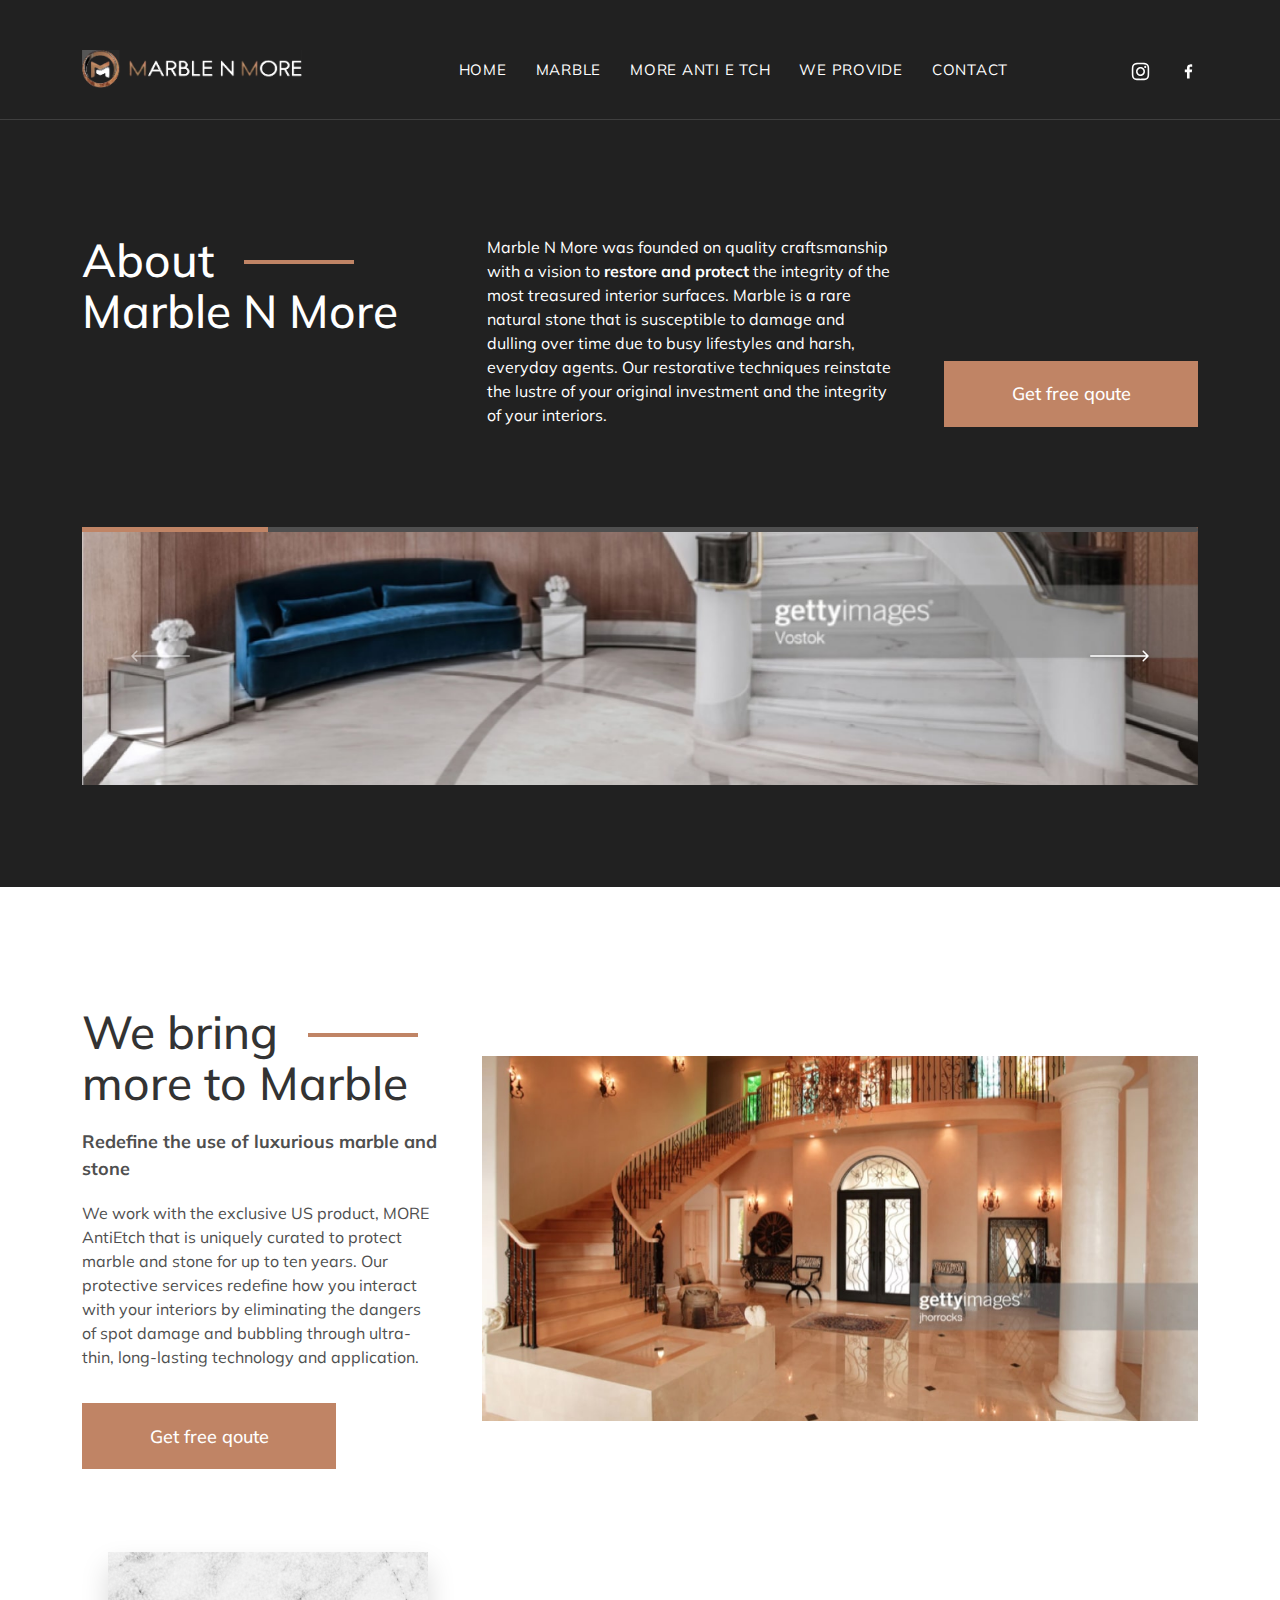
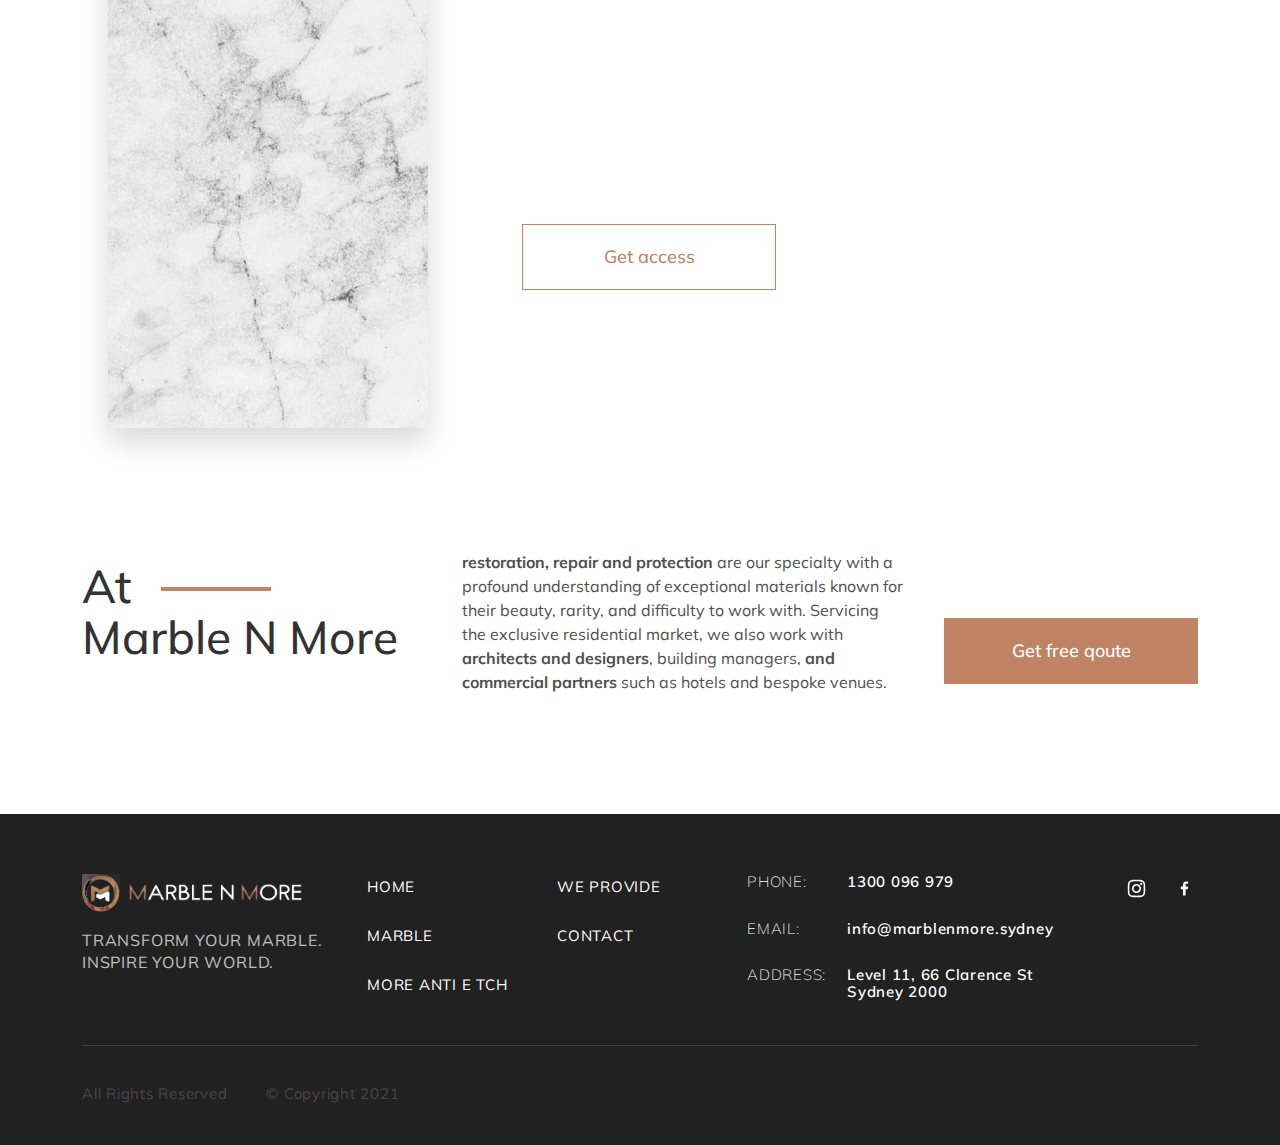
==== commit 2a330f66: "fix" ====
--- a/index.html
+++ b/index.html
@@ -82,7 +82,7 @@
                   </a>
                 </div>
               </div>
-              
+
             </nav>
 
           </div>
@@ -129,7 +129,11 @@
                   <div class="welcomescreen__box-content">
 
                     <p>
-                      Marble N More was founded on quality craftsmanship with a vision to <b>restore and protect</b> the integrity of the most treasured interior surfaces. Marble is a rare natural stone that is susceptible to damage and dulling over time due to busy lifestyles and harsh, everyday agents. Our restorative techniques reinstate the lustre of your original investment and the integrity of your interiors.
+                      Marble N More was founded on quality craftsmanship with a vision to <b>restore and protect</b> the
+                      integrity of the most treasured interior surfaces. Marble is a rare natural stone that is
+                      susceptible to damage and dulling over time due to busy lifestyles and harsh, everyday agents. Our
+                      restorative techniques reinstate the lustre of your original investment and the integrity of your
+                      interiors.
                     </p>
                   </div>
                   <div class="welcomescreen__box-btn brownbtn">
@@ -165,40 +169,48 @@
             <div class="welcomescreen__slider-next">
               <svg width="67" height="20" viewBox="0 0 67 20" fill="none" xmlns="http://www.w3.org/2000/svg">
                 <g filter="url(#filter0_d_117_378)">
-                <path d="M5 7.25024L4.25 7.25024L4.25 8.75024L5 8.75024L5 7.25024ZM62.5303 8.53057C62.8232 8.23768 62.8232 7.76281 62.5303 7.46991L57.7574 2.69694C57.4645 2.40405 56.9896 2.40405 56.6967 2.69694C56.4038 2.98984 56.4038 3.46471 56.6967 3.7576L60.9393 8.00024L56.6967 12.2429C56.4038 12.5358 56.4038 13.0106 56.6967 13.3035C56.9896 13.5964 57.4645 13.5964 57.7574 13.3035L62.5303 8.53057ZM5 8.75024L62 8.75024L62 7.25024L5 7.25024L5 8.75024Z" fill="white"/>
+                  <path
+                    d="M5 7.25024L4.25 7.25024L4.25 8.75024L5 8.75024L5 7.25024ZM62.5303 8.53057C62.8232 8.23768 62.8232 7.76281 62.5303 7.46991L57.7574 2.69694C57.4645 2.40405 56.9896 2.40405 56.6967 2.69694C56.4038 2.98984 56.4038 3.46471 56.6967 3.7576L60.9393 8.00024L56.6967 12.2429C56.4038 12.5358 56.4038 13.0106 56.6967 13.3035C56.9896 13.5964 57.4645 13.5964 57.7574 13.3035L62.5303 8.53057ZM5 8.75024L62 8.75024L62 7.25024L5 7.25024L5 8.75024Z"
+                    fill="white" />
                 </g>
                 <defs>
-                <filter id="filter0_d_117_378" x="0.25" y="0.477295" width="66.5" height="19.0459" filterUnits="userSpaceOnUse" color-interpolation-filters="sRGB">
-                <feFlood flood-opacity="0" result="BackgroundImageFix"/>
-                <feColorMatrix in="SourceAlpha" type="matrix" values="0 0 0 0 0 0 0 0 0 0 0 0 0 0 0 0 0 0 127 0" result="hardAlpha"/>
-                <feOffset dy="2"/>
-                <feGaussianBlur stdDeviation="2"/>
-                <feComposite in2="hardAlpha" operator="out"/>
-                <feColorMatrix type="matrix" values="0 0 0 0 0 0 0 0 0 0 0 0 0 0 0 0 0 0 0.25 0"/>
-                <feBlend mode="normal" in2="BackgroundImageFix" result="effect1_dropShadow_117_378"/>
-                <feBlend mode="normal" in="SourceGraphic" in2="effect1_dropShadow_117_378" result="shape"/>
-                </filter>
+                  <filter id="filter0_d_117_378" x="0.25" y="0.477295" width="66.5" height="19.0459"
+                    filterUnits="userSpaceOnUse" color-interpolation-filters="sRGB">
+                    <feFlood flood-opacity="0" result="BackgroundImageFix" />
+                    <feColorMatrix in="SourceAlpha" type="matrix" values="0 0 0 0 0 0 0 0 0 0 0 0 0 0 0 0 0 0 127 0"
+                      result="hardAlpha" />
+                    <feOffset dy="2" />
+                    <feGaussianBlur stdDeviation="2" />
+                    <feComposite in2="hardAlpha" operator="out" />
+                    <feColorMatrix type="matrix" values="0 0 0 0 0 0 0 0 0 0 0 0 0 0 0 0 0 0 0.25 0" />
+                    <feBlend mode="normal" in2="BackgroundImageFix" result="effect1_dropShadow_117_378" />
+                    <feBlend mode="normal" in="SourceGraphic" in2="effect1_dropShadow_117_378" result="shape" />
+                  </filter>
                 </defs>
-                </svg>                
+              </svg>
             </div>
             <div class="welcomescreen__slider-prev">
               <svg width="67" height="20" viewBox="0 0 67 20" fill="none" xmlns="http://www.w3.org/2000/svg">
                 <g filter="url(#filter0_d_117_377)">
-                <path d="M62 7.25L62.75 7.25L62.75 8.75L62 8.75L62 7.25ZM4.46967 8.53033C4.17678 8.23744 4.17678 7.76256 4.46967 7.46967L9.24264 2.6967C9.53553 2.4038 10.0104 2.4038 10.3033 2.6967C10.5962 2.98959 10.5962 3.46446 10.3033 3.75736L6.06066 8L10.3033 12.2426C10.5962 12.5355 10.5962 13.0104 10.3033 13.3033C10.0104 13.5962 9.53553 13.5962 9.24264 13.3033L4.46967 8.53033ZM62 8.75L5 8.75L5 7.25L62 7.25L62 8.75Z" fill="white"/>
+                  <path
+                    d="M62 7.25L62.75 7.25L62.75 8.75L62 8.75L62 7.25ZM4.46967 8.53033C4.17678 8.23744 4.17678 7.76256 4.46967 7.46967L9.24264 2.6967C9.53553 2.4038 10.0104 2.4038 10.3033 2.6967C10.5962 2.98959 10.5962 3.46446 10.3033 3.75736L6.06066 8L10.3033 12.2426C10.5962 12.5355 10.5962 13.0104 10.3033 13.3033C10.0104 13.5962 9.53553 13.5962 9.24264 13.3033L4.46967 8.53033ZM62 8.75L5 8.75L5 7.25L62 7.25L62 8.75Z"
+                    fill="white" />
                 </g>
                 <defs>
-                <filter id="filter0_d_117_377" x="0.25" y="0.477051" width="66.5" height="19.0459" filterUnits="userSpaceOnUse" color-interpolation-filters="sRGB">
-                <feFlood flood-opacity="0" result="BackgroundImageFix"/>
-                <feColorMatrix in="SourceAlpha" type="matrix" values="0 0 0 0 0 0 0 0 0 0 0 0 0 0 0 0 0 0 127 0" result="hardAlpha"/>
-                <feOffset dy="2"/>
-                <feGaussianBlur stdDeviation="2"/>
-                <feComposite in2="hardAlpha" operator="out"/>
-                <feColorMatrix type="matrix" values="0 0 0 0 0 0 0 0 0 0 0 0 0 0 0 0 0 0 0.25 0"/>
-                <feBlend mode="normal" in2="BackgroundImageFix" result="effect1_dropShadow_117_377"/>
-                <feBlend mode="normal" in="SourceGraphic" in2="effect1_dropShadow_117_377" result="shape"/>
-                </filter>
+                  <filter id="filter0_d_117_377" x="0.25" y="0.477051" width="66.5" height="19.0459"
+                    filterUnits="userSpaceOnUse" color-interpolation-filters="sRGB">
+                    <feFlood flood-opacity="0" result="BackgroundImageFix" />
+                    <feColorMatrix in="SourceAlpha" type="matrix" values="0 0 0 0 0 0 0 0 0 0 0 0 0 0 0 0 0 0 127 0"
+                      result="hardAlpha" />
+                    <feOffset dy="2" />
+                    <feGaussianBlur stdDeviation="2" />
+                    <feComposite in2="hardAlpha" operator="out" />
+                    <feColorMatrix type="matrix" values="0 0 0 0 0 0 0 0 0 0 0 0 0 0 0 0 0 0 0.25 0" />
+                    <feBlend mode="normal" in2="BackgroundImageFix" result="effect1_dropShadow_117_377" />
+                    <feBlend mode="normal" in="SourceGraphic" in2="effect1_dropShadow_117_377" result="shape" />
+                  </filter>
                 </defs>
-                </svg>                
+              </svg>
             </div>
             <div class="swiper-scrollbar"></div>
           </div>
@@ -226,12 +238,15 @@
                 </div>
                 <div class="info__text">
                   <p>
-                    We work with the exclusive US product, MORE AntiEtch that is uniquely curated to protect marble and stone for up to ten years. Our protective services redefine how you interact with your interiors by eliminating the dangers of spot damage and bubbling through ultra-thin, long-lasting technology and application.
+                    We work with the exclusive US product, MORE AntiEtch that is uniquely curated to protect marble and
+                    stone for up to ten years. Our protective services redefine how you interact with your interiors by
+                    eliminating the dangers of spot damage and bubbling through ultra-thin, long-lasting technology and
+                    application.
                   </p>
                 </div>
                 <div class="info__btn brownbtn">
                   <a href="#">
-                    Get free qoute 
+                    Get free qoute
                   </a>
                 </div>
 
@@ -244,14 +259,18 @@
             </div>
           </div>
         </div>
-      </section> 
+      </section>
 
       <section class="transform" style="background-image: url(img/transform__bg.jpg);">
         <div class="container">
           <div class="row align-items-center">
             <div class="col-lg-4 col-md-3">
               <div class="transform__img">
-                <img src="img/transform__img.png" alt="marble">
+                <div id="scene">
+                  <div data-depth="0.2">
+                    <img src="img/transform__img.png" alt="marble">
+                  </div>
+                </div>
               </div>
             </div>
             <div class="col-lg-8 col-md-9">
@@ -266,7 +285,7 @@
                   <a href="#">Get access</a>
                 </div>
               </div>
-              
+
             </div>
           </div>
         </div>
@@ -290,7 +309,10 @@
               <div class="atmarble__content">
                 <div class="atmarble__text">
                   <p>
-                    <b>restoration, repair and protection</b> are our specialty with a profound understanding of exceptional materials known for their beauty, rarity, and difficulty to work with. Servicing the exclusive residential market, we also work with <b>architects and designers</b>, building managers, <b>and commercial partners</b> such as hotels and bespoke venues.
+                    <b>restoration, repair and protection</b> are our specialty with a profound understanding of
+                    exceptional materials known for their beauty, rarity, and difficulty to work with. Servicing the
+                    exclusive residential market, we also work with <b>architects and designers</b>, building managers,
+                    <b>and commercial partners</b> such as hotels and bespoke venues.
                   </p>
                 </div>
                 <div class="atmarble__btn brownbtn">
@@ -305,104 +327,106 @@
     </main>
 
     <footer class="footer">
-        <div class="container">
-          <div class="footer__top">
-            <div class="row justify-content-between">
-              <div class="col-xl-3 col-md-4">
-                <div class="footer__logo">
-                  <a href="index.html">
-                    <img src="img/svg/header_logo.svg" alt="marble">
-                  </a>
+      <div class="container">
+        <div class="footer__top">
+          <div class="row justify-content-between">
+            <div class="col-xl-3 col-md-4">
+              <div class="footer__logo">
+                <a href="index.html">
+                  <img src="img/svg/header_logo.svg" alt="marble">
+                </a>
+                <p>
+                  Transform your marble. Inspire your world.
+                </p>
+              </div>
+            </div>
+            <div class="col-xl-2 col-md-3">
+              <div class="footer__menu">
+                <ul>
+                  <li>
+                    <a href="index.html">home</a>
+                  </li>
+                  <li>
+                    <a href="marble.html">marble</a>
+                  </li>
+                  <li>
+                    <a href="anti-e-tch.html">More Anti E tch</a>
+                  </li>
+                </ul>
+              </div>
+            </div>
+            <div class="col-xl-2 col-md-3">
+              <div class="footer__menu">
+                <ul>
+                  <li>
+                    <a href="we-provide.html">we provide</a>
+                  </li>
+                  <li>
+                    <a href="contact.html">contact</a>
+                  </li>
+                </ul>
+              </div>
+            </div>
+            <div class="col-xl-4 col-md-9">
+              <div class="footer__info">
+                <div class="footer__info-item">
                   <p>
-                    Transform your marble. Inspire your world.
+                    phone:
                   </p>
-                </div>
-              </div>
-              <div class="col-xl-2 col-md-3">
-                <div class="footer__menu">
-                  <ul>
-                    <li>
-                      <a href="index.html">home</a>
-                    </li>
-                    <li>
-                      <a href="marble.html">marble</a>
-                    </li>
-                    <li>
-                      <a href="anti-e-tch.html">More Anti E tch</a>
-                    </li>
-                  </ul>
-                </div>
-              </div>
-              <div class="col-xl-2 col-md-3">
-                <div class="footer__menu">
-                  <ul>
-                    <li>
-                      <a href="we-provide.html">we provide</a>
-                    </li>
-                    <li>
-                      <a href="contact.html">contact</a>
-                    </li>
-                  </ul>
-                </div>
-              </div>
-              <div class="col-xl-4 col-md-9">
-                <div class="footer__info">
-                  <div class="footer__info-item">
-                    <p>
-                      phone:
-                    </p>
-                    <a href="tel:1300096979">1300 096 979</a>
-                  </div>
-                  <div class="footer__info-item">
-                    <p>
-                      email:
-                    </p>
-                    <a href="mailto:info@marblenmore.sydney">info@marblenmore.sydney</a>
-                  </div>
-                  <div class="footer__info-item">
-                    <p>
-                      Address:
-                    </p>
-                    <a target="_blank" href="https://goo.gl/maps/iC36eueqsLpxbJGV7">Level 11, 66 Clarence St Sydney 2000</a>
-                  </div>
-                </div>
-              </div>
-              <div class="col-xl-1 col-md-3">
-                <div class="footer__social">
-                  <a href="#">
-                    <svg width="19" height="19" viewBox="0 0 19 19" fill="none" xmlns="http://www.w3.org/2000/svg">
-                      <path fill-rule="evenodd" clip-rule="evenodd"
-                        d="M5.90987 0.843754C6.8385 0.801004 7.13458 0.791504 9.50008 0.791504C11.8656 0.791504 12.1617 0.801796 13.0895 0.843754C14.0173 0.885712 14.6507 1.03375 15.2048 1.2483C15.7851 1.46759 16.3116 1.81038 16.747 2.25371C17.1903 2.68834 17.5323 3.214 17.7508 3.79509C17.9662 4.34925 18.1134 4.98259 18.1562 5.90884C18.1989 6.83905 18.2084 7.13513 18.2084 9.49984C18.2084 11.8653 18.1981 12.1614 18.1562 13.09C18.1142 14.0163 17.9662 14.6496 17.7508 15.2038C17.5323 15.785 17.1898 16.3115 16.747 16.7468C16.3116 17.1901 15.7851 17.5321 15.2048 17.7506C14.6507 17.9659 14.0173 18.1132 13.0911 18.1559C12.1617 18.1987 11.8656 18.2082 9.50008 18.2082C7.13458 18.2082 6.8385 18.1979 5.90987 18.1559C4.98362 18.114 4.35029 17.9659 3.79612 17.7506C3.21498 17.5321 2.68844 17.1895 2.25316 16.7468C1.81013 16.3119 1.46729 15.7856 1.24854 15.2046C1.034 14.6504 0.886748 14.0171 0.843998 13.0908C0.801248 12.1606 0.791748 11.8645 0.791748 9.49984C0.791748 7.13434 0.80204 6.83825 0.843998 5.91042C0.885956 4.98259 1.034 4.34925 1.24854 3.79509C1.46761 3.21407 1.81072 2.68779 2.25396 2.25292C2.68861 1.80998 3.21462 1.46715 3.79533 1.2483C4.3495 1.03375 4.98283 0.886504 5.90908 0.843754H5.90987ZM13.019 2.41125C12.1007 2.3693 11.8252 2.36059 9.50008 2.36059C7.17496 2.36059 6.89946 2.3693 5.98112 2.41125C5.13166 2.45005 4.67091 2.59175 4.36375 2.7113C3.95762 2.86963 3.66708 3.05725 3.36229 3.36205C3.07337 3.64313 2.85102 3.98531 2.71154 4.3635C2.592 4.67067 2.45029 5.13142 2.4115 5.98088C2.36954 6.89921 2.36083 7.17471 2.36083 9.49984C2.36083 11.825 2.36954 12.1005 2.4115 13.0188C2.45029 13.8683 2.592 14.329 2.71154 14.6362C2.85087 15.0138 3.07333 15.3566 3.36229 15.6376C3.64333 15.9266 3.98612 16.149 4.36375 16.2884C4.67091 16.4079 5.13166 16.5496 5.98112 16.5884C6.89946 16.6304 7.17416 16.6391 9.50008 16.6391C11.826 16.6391 12.1007 16.6304 13.019 16.5884C13.8685 16.5496 14.3292 16.4079 14.6364 16.2884C15.0425 16.13 15.3331 15.9424 15.6379 15.6376C15.9268 15.3566 16.1493 15.0138 16.2886 14.6362C16.4082 14.329 16.5499 13.8683 16.5887 13.0188C16.6306 12.1005 16.6393 11.825 16.6393 9.49984C16.6393 7.17471 16.6306 6.89921 16.5887 5.98088C16.5499 5.13142 16.4082 4.67067 16.2886 4.3635C16.1303 3.95738 15.9427 3.66684 15.6379 3.36205C15.3568 3.07314 15.0146 2.8508 14.6364 2.7113C14.3292 2.59175 13.8685 2.45005 13.019 2.41125ZM8.38779 12.1844C9.00898 12.443 9.70067 12.4779 10.3447 12.2831C10.9888 12.0884 11.5453 11.6761 11.9191 11.1166C12.2929 10.5572 12.461 9.88528 12.3945 9.21571C12.3279 8.54615 12.031 7.92044 11.5545 7.44546C11.2506 7.14184 10.8833 6.90935 10.4788 6.76474C10.0744 6.62013 9.64292 6.567 9.21547 6.60916C8.78803 6.65132 8.37524 6.78773 8.00684 7.00856C7.63844 7.2294 7.32359 7.52918 7.08495 7.8863C6.8463 8.24343 6.68981 8.64902 6.62674 9.07389C6.56366 9.49875 6.59558 9.93232 6.72017 10.3434C6.84477 10.7544 7.05896 11.1327 7.34732 11.4511C7.63567 11.7694 7.99103 12.0199 8.38779 12.1844ZM6.335 6.33475C6.75064 5.91911 7.24408 5.5894 7.78715 5.36446C8.33022 5.13951 8.91227 5.02373 9.50008 5.02373C10.0879 5.02373 10.6699 5.13951 11.213 5.36446C11.7561 5.5894 12.2495 5.91911 12.6652 6.33475C13.0808 6.7504 13.4105 7.24384 13.6355 7.78691C13.8604 8.32997 13.9762 8.91203 13.9762 9.49984C13.9762 10.0876 13.8604 10.6697 13.6355 11.2128C13.4105 11.7558 13.0808 12.2493 12.6652 12.6649C11.8257 13.5044 10.6872 13.9759 9.50008 13.9759C8.31294 13.9759 7.17443 13.5044 6.335 12.6649C5.49557 11.8255 5.02398 10.687 5.02398 9.49984C5.02398 8.3127 5.49557 7.17419 6.335 6.33475ZM14.9689 5.69034C15.0719 5.59317 15.1544 5.47633 15.2114 5.34673C15.2684 5.21713 15.2989 5.0774 15.301 4.93582C15.303 4.79424 15.2767 4.65369 15.2234 4.52248C15.1702 4.39127 15.0912 4.27207 14.991 4.17195C14.8909 4.07183 14.7717 3.99281 14.6405 3.93958C14.5093 3.88635 14.3688 3.85998 14.2272 3.86205C14.0856 3.86411 13.9459 3.89456 13.8163 3.9516C13.6867 4.00863 13.5698 4.09109 13.4727 4.19409C13.2837 4.3944 13.1802 4.66047 13.1843 4.93582C13.1883 5.21117 13.2994 5.47412 13.4942 5.66884C13.6889 5.86356 13.9518 5.97473 14.2272 5.97874C14.5025 5.98275 14.7686 5.8793 14.9689 5.69034Z"
-                        fill="white" />
-                    </svg>
-                  </a>
-                  <a href="#">
-                    <svg width="19" height="19" viewBox="0 0 19 19" fill="none" xmlns="http://www.w3.org/2000/svg">
-                      <path
-                        d="M10.6059 16.6228V10.1343H12.7949L13.1202 7.5938H10.6059V5.97563C10.6059 5.24255 10.8102 4.74063 11.8623 4.74063H13.1954V2.47568C12.5468 2.40616 11.8948 2.37259 11.2424 2.37513C9.30757 2.37513 7.97915 3.5563 7.97915 5.72468V7.58905H5.80444V10.1295H7.9839V16.6228H10.6059Z"
-                        fill="white" />
-                    </svg>
-                  </a>
-                </div>
-              </div>
-            </div>
-          </div>
-          <div class="footer__bottom">
-            <p>
-              All Rights Reserved
-            </p>
-            <p>
-              © Copyright 2021
-            </p>
-          </div>
-          
-        </div>
-      
+                  <a href="tel:1300096979">1300 096 979</a>
+                </div>
+                <div class="footer__info-item">
+                  <p>
+                    email:
+                  </p>
+                  <a href="mailto:info@marblenmore.sydney">info@marblenmore.sydney</a>
+                </div>
+                <div class="footer__info-item">
+                  <p>
+                    Address:
+                  </p>
+                  <a target="_blank" href="https://goo.gl/maps/iC36eueqsLpxbJGV7">Level 11, 66 Clarence St Sydney
+                    2000</a>
+                </div>
+              </div>
+            </div>
+            <div class="col-xl-1 col-md-3">
+              <div class="footer__social">
+                <a href="#">
+                  <svg width="19" height="19" viewBox="0 0 19 19" fill="none" xmlns="http://www.w3.org/2000/svg">
+                    <path fill-rule="evenodd" clip-rule="evenodd"
+                      d="M5.90987 0.843754C6.8385 0.801004 7.13458 0.791504 9.50008 0.791504C11.8656 0.791504 12.1617 0.801796 13.0895 0.843754C14.0173 0.885712 14.6507 1.03375 15.2048 1.2483C15.7851 1.46759 16.3116 1.81038 16.747 2.25371C17.1903 2.68834 17.5323 3.214 17.7508 3.79509C17.9662 4.34925 18.1134 4.98259 18.1562 5.90884C18.1989 6.83905 18.2084 7.13513 18.2084 9.49984C18.2084 11.8653 18.1981 12.1614 18.1562 13.09C18.1142 14.0163 17.9662 14.6496 17.7508 15.2038C17.5323 15.785 17.1898 16.3115 16.747 16.7468C16.3116 17.1901 15.7851 17.5321 15.2048 17.7506C14.6507 17.9659 14.0173 18.1132 13.0911 18.1559C12.1617 18.1987 11.8656 18.2082 9.50008 18.2082C7.13458 18.2082 6.8385 18.1979 5.90987 18.1559C4.98362 18.114 4.35029 17.9659 3.79612 17.7506C3.21498 17.5321 2.68844 17.1895 2.25316 16.7468C1.81013 16.3119 1.46729 15.7856 1.24854 15.2046C1.034 14.6504 0.886748 14.0171 0.843998 13.0908C0.801248 12.1606 0.791748 11.8645 0.791748 9.49984C0.791748 7.13434 0.80204 6.83825 0.843998 5.91042C0.885956 4.98259 1.034 4.34925 1.24854 3.79509C1.46761 3.21407 1.81072 2.68779 2.25396 2.25292C2.68861 1.80998 3.21462 1.46715 3.79533 1.2483C4.3495 1.03375 4.98283 0.886504 5.90908 0.843754H5.90987ZM13.019 2.41125C12.1007 2.3693 11.8252 2.36059 9.50008 2.36059C7.17496 2.36059 6.89946 2.3693 5.98112 2.41125C5.13166 2.45005 4.67091 2.59175 4.36375 2.7113C3.95762 2.86963 3.66708 3.05725 3.36229 3.36205C3.07337 3.64313 2.85102 3.98531 2.71154 4.3635C2.592 4.67067 2.45029 5.13142 2.4115 5.98088C2.36954 6.89921 2.36083 7.17471 2.36083 9.49984C2.36083 11.825 2.36954 12.1005 2.4115 13.0188C2.45029 13.8683 2.592 14.329 2.71154 14.6362C2.85087 15.0138 3.07333 15.3566 3.36229 15.6376C3.64333 15.9266 3.98612 16.149 4.36375 16.2884C4.67091 16.4079 5.13166 16.5496 5.98112 16.5884C6.89946 16.6304 7.17416 16.6391 9.50008 16.6391C11.826 16.6391 12.1007 16.6304 13.019 16.5884C13.8685 16.5496 14.3292 16.4079 14.6364 16.2884C15.0425 16.13 15.3331 15.9424 15.6379 15.6376C15.9268 15.3566 16.1493 15.0138 16.2886 14.6362C16.4082 14.329 16.5499 13.8683 16.5887 13.0188C16.6306 12.1005 16.6393 11.825 16.6393 9.49984C16.6393 7.17471 16.6306 6.89921 16.5887 5.98088C16.5499 5.13142 16.4082 4.67067 16.2886 4.3635C16.1303 3.95738 15.9427 3.66684 15.6379 3.36205C15.3568 3.07314 15.0146 2.8508 14.6364 2.7113C14.3292 2.59175 13.8685 2.45005 13.019 2.41125ZM8.38779 12.1844C9.00898 12.443 9.70067 12.4779 10.3447 12.2831C10.9888 12.0884 11.5453 11.6761 11.9191 11.1166C12.2929 10.5572 12.461 9.88528 12.3945 9.21571C12.3279 8.54615 12.031 7.92044 11.5545 7.44546C11.2506 7.14184 10.8833 6.90935 10.4788 6.76474C10.0744 6.62013 9.64292 6.567 9.21547 6.60916C8.78803 6.65132 8.37524 6.78773 8.00684 7.00856C7.63844 7.2294 7.32359 7.52918 7.08495 7.8863C6.8463 8.24343 6.68981 8.64902 6.62674 9.07389C6.56366 9.49875 6.59558 9.93232 6.72017 10.3434C6.84477 10.7544 7.05896 11.1327 7.34732 11.4511C7.63567 11.7694 7.99103 12.0199 8.38779 12.1844ZM6.335 6.33475C6.75064 5.91911 7.24408 5.5894 7.78715 5.36446C8.33022 5.13951 8.91227 5.02373 9.50008 5.02373C10.0879 5.02373 10.6699 5.13951 11.213 5.36446C11.7561 5.5894 12.2495 5.91911 12.6652 6.33475C13.0808 6.7504 13.4105 7.24384 13.6355 7.78691C13.8604 8.32997 13.9762 8.91203 13.9762 9.49984C13.9762 10.0876 13.8604 10.6697 13.6355 11.2128C13.4105 11.7558 13.0808 12.2493 12.6652 12.6649C11.8257 13.5044 10.6872 13.9759 9.50008 13.9759C8.31294 13.9759 7.17443 13.5044 6.335 12.6649C5.49557 11.8255 5.02398 10.687 5.02398 9.49984C5.02398 8.3127 5.49557 7.17419 6.335 6.33475ZM14.9689 5.69034C15.0719 5.59317 15.1544 5.47633 15.2114 5.34673C15.2684 5.21713 15.2989 5.0774 15.301 4.93582C15.303 4.79424 15.2767 4.65369 15.2234 4.52248C15.1702 4.39127 15.0912 4.27207 14.991 4.17195C14.8909 4.07183 14.7717 3.99281 14.6405 3.93958C14.5093 3.88635 14.3688 3.85998 14.2272 3.86205C14.0856 3.86411 13.9459 3.89456 13.8163 3.9516C13.6867 4.00863 13.5698 4.09109 13.4727 4.19409C13.2837 4.3944 13.1802 4.66047 13.1843 4.93582C13.1883 5.21117 13.2994 5.47412 13.4942 5.66884C13.6889 5.86356 13.9518 5.97473 14.2272 5.97874C14.5025 5.98275 14.7686 5.8793 14.9689 5.69034Z"
+                      fill="white" />
+                  </svg>
+                </a>
+                <a href="#">
+                  <svg width="19" height="19" viewBox="0 0 19 19" fill="none" xmlns="http://www.w3.org/2000/svg">
+                    <path
+                      d="M10.6059 16.6228V10.1343H12.7949L13.1202 7.5938H10.6059V5.97563C10.6059 5.24255 10.8102 4.74063 11.8623 4.74063H13.1954V2.47568C12.5468 2.40616 11.8948 2.37259 11.2424 2.37513C9.30757 2.37513 7.97915 3.5563 7.97915 5.72468V7.58905H5.80444V10.1295H7.9839V16.6228H10.6059Z"
+                      fill="white" />
+                  </svg>
+                </a>
+              </div>
+            </div>
+          </div>
+        </div>
+        <div class="footer__bottom">
+          <p>
+            All Rights Reserved
+          </p>
+          <p>
+            © Copyright 2021
+          </p>
+        </div>
+
+      </div>
+
     </footer>
   </div>
 
 
   <script src="js/lib/jquery.js"></script>
+  <script src="js/lib/parallax.js"></script>
   <script src="js/lib/bootstrap.min.js"></script>
   <script src="js/lib/swiper-bundle.min.js"></script>
   <script src="js/main.js"></script>
--- a/css/style.css
+++ b/css/style.css
@@ -1 +1 @@
-@import url("https://fonts.googleapis.com/css2?family=Mulish:wght@200;300;400;500;700&display=swap");html{-webkit-box-sizing:border-box;box-sizing:border-box}*,:after,:before{-webkit-box-sizing:inherit;box-sizing:inherit}body,html{height:100%}a{text-decoration:none;color:inherit}a:hover{color:inherit}button:focus,input:focus{outline:transparent}img{width:100%;background-size:cover}li,ul{margin:0;padding:0;list-style:none}h1,h2,h3,h4,h5,h6,li,ol,p,ul{margin:0;padding:0}body{position:relative;overflow-x:hidden;min-width:320px;max-width:100vw;cursor:default;font-family:"Mulish",sans-serif}.main{-webkit-box-flex:1;-ms-flex:1 1 auto;flex:1 1 auto}.pagewrapper{min-height:100%;display:-webkit-box;display:-ms-flexbox;display:flex;-webkit-box-orient:vertical;-webkit-box-direction:normal;-ms-flex-direction:column;flex-direction:column;overflow:hidden}.brownbtn a{display:block;width:254px;height:66px;display:-webkit-box;display:-ms-flexbox;display:flex;-webkit-box-pack:center;-ms-flex-pack:center;justify-content:center;-webkit-box-align:center;-ms-flex-align:center;align-items:center;background:#c08465;font-weight:500;font-size:18px;line-height:110%;color:#ffffff;-webkit-transition:0.4s;transition:0.4s}.brownbtn a:hover{background:#e29a75;-webkit-transform:translateY(-10px);transform:translateY(-10px)}@media (max-width:991.8px){.brownbtn a{height:60px;font-size:16px}}@media (max-width:767.8px){.brownbtn{width:100%}.brownbtn a{width:100%}}.main{margin-top:128px}.welcomescreen{background-color:#212121;padding:115px 0 102px}.welcomescreen__title h1{font-size:72px;line-height:110%;color:#ffffff}.welcomescreen__title h1 span{display:block}.welcomescreen__title-line{display:inline-block;position:relative}.welcomescreen__title-line i{display:block;width:125px;height:4px;background:#c08465;position:absolute;top:50%;right:-165px}.welcomescreen__box{padding-left:65px;display:-webkit-box;display:-ms-flexbox;display:flex;-webkit-box-align:end;-ms-flex-align:end;align-items:flex-end}.welcomescreen__box-content{max-width:605px;width:100%;color:#ffffff}.welcomescreen__box-content p{font-size:18px;line-height:150%}.welcomescreen__box-btn a{margin-left:105px}.welcomescreen__top{margin-bottom:100px}.welcomescreen .swiper-horizontal>.swiper-scrollbar{bottom:initial;top:0;left:0;width:100%;background:#4f4f4f}.welcomescreen .swiper-scrollbar-drag{background:#c08465;border-radius:0}.welcomescreen .welcomescreen__slider-next,.welcomescreen .welcomescreen__slider-prev{position:absolute;top:50%;-webkit-transform:translateY(-50%);transform:translateY(-50%);z-index:2}.welcomescreen .welcomescreen__slider-next.swiper-button-disabled,.welcomescreen .welcomescreen__slider-prev.swiper-button-disabled{opacity:0.5}.welcomescreen .welcomescreen__slider-next.swiper-button-disabled:hover,.welcomescreen .welcomescreen__slider-prev.swiper-button-disabled:hover{-webkit-transform:translate(0px,-50%);transform:translate(0px,-50%)}.welcomescreen .welcomescreen__slider-prev{left:4%;-webkit-transition:0.3s;transition:0.3s}.welcomescreen .welcomescreen__slider-prev:hover{-webkit-transform:translate(-5px,-50%);transform:translate(-5px,-50%)}.welcomescreen .welcomescreen__slider-next{right:4%;-webkit-transition:0.3s;transition:0.3s}.welcomescreen .welcomescreen__slider-next:hover{-webkit-transform:translate(5px,-50%);transform:translate(5px,-50%)}.info{padding:150px 0}.info__title h2{font-size:72px;margin-bottom:20px;line-height:110%;color:#333333}.info__title h2 span{display:block}.info__title-line{display:inline-block;position:relative}.info__title-line i{display:block;width:125px;height:4px;background:#c08465;position:absolute;top:50%;right:-165px}.info__subtitle{font-weight:700;font-size:18px;line-height:150%;margin-bottom:19px;color:#4f4f4f}.info__text p{margin-bottom:34px;font-size:18px;line-height:150%;color:#4f4f4f}.info__img{margin-left:60px;max-width:1079px;overflow:hidden}.info__img img{max-width:1079px;-webkit-transition:0.6s;transition:0.6s}.info__img:hover img{-webkit-transform:scale(1.05);transform:scale(1.05)}.transform{background-attachment:fixed,fixed;background-size:cover;padding:124px 0;width:100%;position:relative}.transform__img{position:absolute;top:50%;-webkit-transform:translateY(-50%);transform:translateY(-50%);left:108px;max-width:479px;-webkit-box-shadow:0px 14px 26px rgba(0,0,0,0.15);box-shadow:0px 14px 26px rgba(0,0,0,0.15)}.transform__content{padding-left:60px}.transform__content h2{font-size:72px;line-height:110%;color:#ffffff;margin-bottom:20px}.transform__content p{font-size:18px;line-height:150%;color:#ffffff;margin-bottom:37px}.transform__btn a{display:block;width:254px;height:66px;display:-webkit-box;display:-ms-flexbox;display:flex;-webkit-box-pack:center;-ms-flex-pack:center;justify-content:center;-webkit-box-align:center;-ms-flex-align:center;align-items:center;background:#ffffff;font-weight:500;font-size:18px;line-height:110%;color:#c08465;border:1px solid #c08465;-webkit-transition:0.3s;transition:0.3s}.transform__btn a:hover{background:#c08465;border:1px solid #fff;color:#fff}.atmarble{padding:200px 0 145px}.atmarble__title h2{font-size:72px;margin-bottom:20px;line-height:110%;color:#333333}.atmarble__title h2 span{display:block}.atmarble__title-line{display:inline-block;position:relative}.atmarble__title-line i{display:block;width:125px;height:4px;background:#c08465;position:absolute;top:50%;right:-165px}.atmarble__content{padding-left:60px;display:-webkit-box;display:-ms-flexbox;display:flex;-webkit-box-align:end;-ms-flex-align:end;align-items:flex-end}.atmarble__text{max-width:577px;width:100%;margin-right:105px;font-size:18px;line-height:150%;color:#4f4f4f}.atmarble__btn{margin-bottom:10px}@media (max-width:1800px){.atmarble__title h2,.info__title h2,.transform__content h2,.welcomescreen__title h1{font-size:64px}}@media (max-width:1600px){.atmarble{padding:160px 0 120px}.atmarble__text{font-size:16px}.transform__img{max-width:25%}.info{padding:120px 0}.atmarble__title h2,.info__title h2,.transform__content h2,.welcomescreen__title h1{font-size:58px}.welcomescreen__box{padding-left:55px}.info__text p,.welcomescreen__box-content p{font-size:16px}}@media (max-width:1400px){.atmarble__content{padding-left:0}.atmarble__text{margin-right:40px}.transform{padding:100px 0}.info__img{margin-left:20px}.main{margin-top:120px}.atmarble__title h2,.info__title h2,.transform__content h2,.welcomescreen__title h1{font-size:46px}.atmarble__title-line i,.info__title-line i,.welcomescreen__title-line i{width:110px;right:-140px}.welcomescreen__box{padding-left:25px}.welcomescreen__box-btn a{margin-left:50px}}@media (max-width:1199.8px){.transform{padding:60px 0}.welcomescreen__box{padding-left:0;padding-top:30px}.main{margin-top:115px}.welcomescreen{padding:80px 0 70px}}@media (max-width:991.8px){.atmarble__content{-webkit-box-align:start;-ms-flex-align:start;align-items:flex-start;-webkit-box-orient:vertical;-webkit-box-direction:normal;-ms-flex-direction:column;flex-direction:column}.atmarble__text{margin-right:0;margin-bottom:30px}.atmarble{padding:110px 0 80px}.transform__btn a{height:60px;font-size:16px}.transform__content p{font-size:16px;margin-bottom:20px}.transform{padding:50px 0}.transform__img{left:60px}.info{padding:80px 0}.info__img{margin-left:0;margin-top:25px}.welcomescreen{padding:60px 0 60px}.welcomescreen__box{-webkit-box-orient:vertical;-webkit-box-direction:normal;-ms-flex-direction:column;flex-direction:column;-webkit-box-align:start;-ms-flex-align:start;align-items:flex-start}.welcomescreen__box-btn a{margin-left:0px;margin-top:35px}.welcomescreen__top{margin-bottom:55px}.brownbtn a{height:60px;font-size:16px}.welcomescreen__box-content{max-width:100%}.atmarble__title h2,.info__title h2,.transform__content h2,.welcomescreen__title h1{font-size:38px}.atmarble__title-line i,.info__title-line i,.welcomescreen__title-line i{width:100px;right:-140px}}@media (max-width:767.8px){.info__img,.welcomescreen__slider{-webkit-transform:scaleX(1.1);transform:scaleX(1.1)}.atmarble{padding:60px 0 40px}.transform__btn a{width:100%}.transform__img{display:none}.transform__content{padding-left:0}.info{padding:50px 0}.atmarble__title h2,.info__title h2,.transform__content h2,.welcomescreen__title h1{font-size:30px}.atmarble__title-line i,.info__title-line i,.welcomescreen__title-line i{width:80px;right:-100px}.welcomescreen .welcomescreen__slider-next svg,.welcomescreen .welcomescreen__slider-prev svg{width:55px}.welcomescreen .swiper-slide img{height:150px;width:auto;background-position:right;min-width:100%}}.header{background-color:#212121;padding:50px 0 31px;border-bottom:1px solid #3f3f3f;width:100%;z-index:2;position:fixed;left:0;top:0}.header__logo{max-width:266px;display:block}.burgerbtn,.mobile__menu{display:none}.header__menu{display:-webkit-box;display:-ms-flexbox;display:flex;-webkit-box-pack:end;-ms-flex-pack:end;justify-content:flex-end;padding-right:115px}.header__menu ul>li{display:inline-block}.header__menu ul>li+li{margin-left:45px}.header__menu ul>li a{font-size:17px;line-height:110%;letter-spacing:0.05em;text-transform:uppercase;color:#ffffff;padding-bottom:5px;position:relative}.header__menu ul>li a:after{content:"";position:absolute;left:0;bottom:0;height:1px;width:0;background:#c08465;-webkit-transition:0.3s;transition:0.3s}.header__menu ul>li a:hover:after{width:100%}.header__social a{width:19px;display:inline-block}.header__social a+a{margin-left:25px}.header__social a svg path{-webkit-transition:0.3s;transition:0.3s}.header__social a:hover svg path{fill:#c08465}@media (max-width:1600px){.header__menu{padding-right:0}}@media (max-width:1400px){.header__menu{padding-right:0}.header__menu ul>li+li{margin-left:25px}.header__menu ul>li a{font-size:15px}.header__logo{max-width:220px}}@media (max-width:1200px){.header__menu ul>li+li{margin-left:15px}.header__logo{max-width:190px}}@media (max-width:991.8px){.header__menu,.header__social{display:none}.mobile__menu{display:block;position:fixed;left:0;right:0;top:115px;background-color:#212121;width:100%;min-height:100%;overflow-y:scroll;padding-top:50px;-webkit-transform:scale(0);transform:scale(0);-webkit-transform-origin:top right;transform-origin:top right;opacity:0;-webkit-transition:0.5s;transition:0.5s}.mobile__menu.active{-webkit-transform:scale(1);transform:scale(1);opacity:1;-webkit-transition:0.5s;transition:0.5s}.mobile__menu ul{display:inline-block}.mobile__menu ul>li{margin-bottom:20px;display:block}.mobile__menu ul>li a{text-transform:uppercase;font-size:17px;line-height:110%;letter-spacing:0.05em;color:#ffffff}.mobile__social{margin-top:30px}.mobile__social a+a{margin-left:25px}.burgerbtn{display:block;width:21px;margin:0 0 0 auto;position:relative;z-index:22}.burgerbtn span{display:block;width:21px;height:2px;background-color:#fff;-webkit-transition:0.3s;transition:0.3s}.burgerbtn span+span{margin-top:4px}.burgerbtn.active span:first-child{-webkit-transform:rotate(44deg) translate(0px,4px);transform:rotate(44deg) translate(0px,4px)}.burgerbtn.active span:nth-child(3){-webkit-transform:rotate(-44deg) translate(4px,-9px);transform:rotate(-44deg) translate(4px,-9px)}.burgerbtn.active span:nth-child(2){opacity:0}}.footer{padding-top:78px;background-color:#212121}.footer__logo a{max-width:266px;display:block;margin-bottom:17px}.footer__logo p{font-size:16px;line-height:140%;letter-spacing:0.05em;text-transform:uppercase;color:#ffffff;opacity:0.7;max-width:243px}.footer__menu li{display:block}.footer__menu li+li{margin-top:25px}.footer__menu li>a{font-size:17px;line-height:110%;letter-spacing:0.05em;text-transform:uppercase;color:#ffffff;padding-bottom:4px;position:relative}.footer__menu li>a:after{content:"";position:absolute;left:0;bottom:0;height:1px;width:0;background:#c08465;-webkit-transition:0.3s;transition:0.3s}.footer__menu li>a:hover:after{width:100%}.footer__info-item{display:-webkit-box;display:-ms-flexbox;display:flex;-webkit-box-align:start;-ms-flex-align:start;align-items:flex-start}.footer__info-item+.footer__info-item{margin-top:30px}.footer__info-item p{font-weight:200;font-size:16px;line-height:110%;letter-spacing:0.05em;text-transform:uppercase;color:#ffffff;width:102px}.footer__info-item a{font-weight:600;font-size:17px;line-height:110%;letter-spacing:0.05em;color:#ffffff;-webkit-transition:0.3s;transition:0.3s}.footer__info-item a:hover{color:#c08465}.footer__social a svg path{-webkit-transition:0.3s;transition:0.3s}.footer__social a:hover svg path{fill:#c08465}.footer__social a+a{margin-left:25px}.footer__top{padding-bottom:45px;border-bottom:1px solid #3f3f3f}.footer__bottom{padding:50px 0 60px}.footer__bottom p{display:inline-block;font-weight:300;font-size:15px;line-height:140%;letter-spacing:0.05em;color:#ffffff;opacity:0.2}.footer__bottom p+p{margin-left:35px}@media (max-width:1600px){.footer__info-item p{font-size:15px;width:100px}.footer__info-item a{font-size:15px}}@media (max-width:1400px){.footer{padding-top:60px}.footer__bottom{padding:35px 0 40px}.footer__info-item a{width:200px}.footer__logo a{max-width:220px}.footer__menu li>a{font-size:15px}}@media (max-width:1200px){.footer__logo a{max-width:190px}.footer__menu{margin-bottom:50px}.footer__info-item a{max-width:400px;width:100%}}@media (max-width:767.8px){.footer__logo{margin-bottom:25px}.footer__menu li+li{margin-top:15px}.footer__menu{margin-bottom:15px}.footer__info{margin-top:20px;margin-bottom:20px}.footer__info-item+.footer__info-item{margin-top:20px}.footer__top{padding-bottom:30px}.footer{padding-top:50px}.footer__bottom{padding:25px 0 30px}.footer__bottom p{font-size:13px}}@media (max-width:575.8px){.footer__info-item p{width:90px}.footer__info-item a{width:60%}}@media (min-width:1600.8px){.container,.container-lg,.container-md,.container-sm,.container-xl,.container-xxl{max-width:1560px}}@media (min-width:1800px){.container,.container-lg,.container-md,.container-sm,.container-xl,.container-xxl{max-width:1750px}}+@import url("https://fonts.googleapis.com/css2?family=Mulish:wght@200;300;400;500;700&display=swap");html{-webkit-box-sizing:border-box;box-sizing:border-box}*,:after,:before{-webkit-box-sizing:inherit;box-sizing:inherit}body,html{height:100%}a{text-decoration:none;color:inherit}a:hover{color:inherit}button:focus,input:focus{outline:transparent}img{width:100%;background-size:cover}li,ul{margin:0;padding:0;list-style:none}h1,h2,h3,h4,h5,h6,li,ol,p,ul{margin:0;padding:0}body{position:relative;overflow-x:hidden;min-width:320px;max-width:100vw;cursor:default;font-family:"Mulish",sans-serif}.main{-webkit-box-flex:1;-ms-flex:1 1 auto;flex:1 1 auto}.pagewrapper{min-height:100%;display:-webkit-box;display:-ms-flexbox;display:flex;-webkit-box-orient:vertical;-webkit-box-direction:normal;-ms-flex-direction:column;flex-direction:column;overflow:hidden}.brownbtn a{display:block;width:254px;height:66px;display:-webkit-box;display:-ms-flexbox;display:flex;-webkit-box-pack:center;-ms-flex-pack:center;justify-content:center;-webkit-box-align:center;-ms-flex-align:center;align-items:center;background:#c08465;font-weight:500;font-size:18px;line-height:110%;color:#ffffff;-webkit-transition:0.4s;transition:0.4s}.brownbtn a:hover{background:#e29a75;-webkit-transform:translateY(-10px);transform:translateY(-10px)}@media (max-width:991.8px){.brownbtn a{height:60px;font-size:16px}}@media (max-width:767.8px){.brownbtn{width:100%}.brownbtn a{width:100%}}.main{margin-top:128px}.welcomescreen{background-color:#212121;padding:115px 0 102px}.welcomescreen__title h1{font-size:72px;line-height:110%;color:#ffffff}.welcomescreen__title h1 span{display:block}.welcomescreen__title-line{display:inline-block;position:relative}.welcomescreen__title-line i{display:block;width:125px;height:4px;background:#c08465;position:absolute;top:50%;right:-165px}.welcomescreen__box{padding-left:65px;display:-webkit-box;display:-ms-flexbox;display:flex;-webkit-box-align:end;-ms-flex-align:end;align-items:flex-end}.welcomescreen__box-content{max-width:605px;width:100%;color:#ffffff}.welcomescreen__box-content p{font-size:18px;line-height:150%}.welcomescreen__box-btn a{margin-left:105px}.welcomescreen__top{margin-bottom:100px}.welcomescreen .swiper-horizontal>.swiper-scrollbar{bottom:initial;top:0;left:0;width:100%;background:#4f4f4f}.welcomescreen .swiper-scrollbar-drag{background:#c08465;border-radius:0}.welcomescreen .welcomescreen__slider-next,.welcomescreen .welcomescreen__slider-prev{position:absolute;top:50%;-webkit-transform:translateY(-50%);transform:translateY(-50%);z-index:2}.welcomescreen .welcomescreen__slider-next.swiper-button-disabled,.welcomescreen .welcomescreen__slider-prev.swiper-button-disabled{opacity:0.5}.welcomescreen .welcomescreen__slider-next.swiper-button-disabled:hover,.welcomescreen .welcomescreen__slider-prev.swiper-button-disabled:hover{-webkit-transform:translate(0px,-50%);transform:translate(0px,-50%)}.welcomescreen .welcomescreen__slider-prev{left:4%;-webkit-transition:0.3s;transition:0.3s}.welcomescreen .welcomescreen__slider-prev:hover{-webkit-transform:translate(-5px,-50%);transform:translate(-5px,-50%)}.welcomescreen .welcomescreen__slider-next{right:4%;-webkit-transition:0.3s;transition:0.3s}.welcomescreen .welcomescreen__slider-next:hover{-webkit-transform:translate(5px,-50%);transform:translate(5px,-50%)}.info{padding:150px 0}.info__title h2{font-size:72px;margin-bottom:20px;line-height:110%;color:#333333}.info__title h2 span{display:block}.info__title-line{display:inline-block;position:relative}.info__title-line i{display:block;width:125px;height:4px;background:#c08465;position:absolute;top:50%;right:-165px}.info__subtitle{font-weight:700;font-size:18px;line-height:150%;margin-bottom:19px;color:#4f4f4f}.info__text p{margin-bottom:34px;font-size:18px;line-height:150%;color:#4f4f4f}.info__img{margin-left:60px;max-width:1079px;overflow:hidden}.info__img img{max-width:1079px;-webkit-transition:0.6s;transition:0.6s}.info__img:hover img{-webkit-transform:scale(1.05);transform:scale(1.05)}.transform{background-attachment:fixed,fixed;background-size:cover;padding:124px 0;width:100%;position:relative}.transform__img{position:absolute;top:50%;-webkit-transform:translateY(-50%);transform:translateY(-50%);left:108px;max-width:479px}.transform__img img{-webkit-box-shadow:0px 14px 26px rgba(0,0,0,0.15);box-shadow:0px 14px 26px rgba(0,0,0,0.15)}.transform__content{padding-left:60px}.transform__content h2{font-size:72px;line-height:110%;color:#ffffff;margin-bottom:20px}.transform__content p{font-size:18px;line-height:150%;color:#ffffff;margin-bottom:37px}.transform__btn a{display:block;width:254px;height:66px;display:-webkit-box;display:-ms-flexbox;display:flex;-webkit-box-pack:center;-ms-flex-pack:center;justify-content:center;-webkit-box-align:center;-ms-flex-align:center;align-items:center;background:#ffffff;font-weight:500;font-size:18px;line-height:110%;color:#c08465;border:1px solid #c08465;-webkit-transition:0.3s;transition:0.3s}.transform__btn a:hover{background:#c08465;border:1px solid #fff;color:#fff}.atmarble{padding:200px 0 145px}.atmarble__title h2{font-size:72px;margin-bottom:20px;line-height:110%;color:#333333}.atmarble__title h2 span{display:block}.atmarble__title-line{display:inline-block;position:relative}.atmarble__title-line i{display:block;width:125px;height:4px;background:#c08465;position:absolute;top:50%;right:-165px}.atmarble__content{padding-left:60px;display:-webkit-box;display:-ms-flexbox;display:flex;-webkit-box-align:end;-ms-flex-align:end;align-items:flex-end}.atmarble__text{max-width:577px;width:100%;margin-right:105px;font-size:18px;line-height:150%;color:#4f4f4f}.atmarble__btn{margin-bottom:10px}@media (max-width:1800px){.atmarble__title h2,.info__title h2,.transform__content h2,.welcomescreen__title h1{font-size:64px}}@media (max-width:1600px){.atmarble{padding:160px 0 120px}.atmarble__text{font-size:16px}.transform__img{max-width:25%}.info{padding:120px 0}.atmarble__title h2,.info__title h2,.transform__content h2,.welcomescreen__title h1{font-size:58px}.welcomescreen__box{padding-left:55px}.info__text p,.welcomescreen__box-content p{font-size:16px}}@media (max-width:1400px){.atmarble__content{padding-left:0}.atmarble__text{margin-right:40px}.transform{padding:100px 0}.info__img{margin-left:20px}.main{margin-top:120px}.atmarble__title h2,.info__title h2,.transform__content h2,.welcomescreen__title h1{font-size:46px}.atmarble__title-line i,.info__title-line i,.welcomescreen__title-line i{width:110px;right:-140px}.welcomescreen__box{padding-left:25px}.welcomescreen__box-btn a{margin-left:50px}}@media (max-width:1199.8px){.transform{padding:60px 0}.welcomescreen__box{padding-left:0;padding-top:30px}.main{margin-top:115px}.welcomescreen{padding:80px 0 70px}}@media (max-width:991.8px){.atmarble__content{-webkit-box-align:start;-ms-flex-align:start;align-items:flex-start;-webkit-box-orient:vertical;-webkit-box-direction:normal;-ms-flex-direction:column;flex-direction:column}.atmarble__text{margin-right:0;margin-bottom:30px}.atmarble{padding:110px 0 80px}.transform__btn a{height:60px;font-size:16px}.transform__content p{font-size:16px;margin-bottom:20px}.transform{padding:50px 0}.transform__img{left:60px}.info{padding:80px 0}.info__img{margin-left:0;margin-top:25px}.welcomescreen{padding:60px 0 60px}.welcomescreen__box{-webkit-box-orient:vertical;-webkit-box-direction:normal;-ms-flex-direction:column;flex-direction:column;-webkit-box-align:start;-ms-flex-align:start;align-items:flex-start}.welcomescreen__box-btn a{margin-left:0px;margin-top:35px}.welcomescreen__top{margin-bottom:55px}.brownbtn a{height:60px;font-size:16px}.welcomescreen__box-content{max-width:100%}.atmarble__title h2,.info__title h2,.transform__content h2,.welcomescreen__title h1{font-size:38px}.atmarble__title-line i,.info__title-line i,.welcomescreen__title-line i{width:100px;right:-140px}}@media (max-width:767.8px){.info__img,.welcomescreen__slider{-webkit-transform:scaleX(1.1);transform:scaleX(1.1)}.atmarble{padding:60px 0 40px}.transform__btn a{width:100%}.transform__img{display:none}.transform__content{padding-left:0}.info{padding:50px 0}.atmarble__title h2,.info__title h2,.transform__content h2,.welcomescreen__title h1{font-size:30px}.atmarble__title-line i,.info__title-line i,.welcomescreen__title-line i{width:80px;right:-100px}.welcomescreen .welcomescreen__slider-next svg,.welcomescreen .welcomescreen__slider-prev svg{width:55px}.welcomescreen .swiper-slide img{height:150px;width:auto;background-position:right;min-width:100%}}.header{background-color:#212121;padding:50px 0 31px;border-bottom:1px solid #3f3f3f;width:100%;z-index:2;position:fixed;left:0;top:0}.header__logo{max-width:266px;display:block}.burgerbtn,.mobile__menu{display:none}.header__menu{display:-webkit-box;display:-ms-flexbox;display:flex;-webkit-box-pack:end;-ms-flex-pack:end;justify-content:flex-end;padding-right:115px}.header__menu ul>li{display:inline-block}.header__menu ul>li+li{margin-left:45px}.header__menu ul>li a{font-size:17px;line-height:110%;letter-spacing:0.05em;text-transform:uppercase;color:#ffffff;padding-bottom:5px;position:relative}.header__menu ul>li a:after{content:"";position:absolute;left:0;bottom:0;height:1px;width:0;background:#c08465;-webkit-transition:0.3s;transition:0.3s}.header__menu ul>li a:hover:after{width:100%}.header__social a{width:19px;display:inline-block}.header__social a+a{margin-left:25px}.header__social a svg path{-webkit-transition:0.3s;transition:0.3s}.header__social a:hover svg path{fill:#c08465}@media (max-width:1600px){.header__menu{padding-right:0}}@media (max-width:1400px){.header__menu{padding-right:0}.header__menu ul>li+li{margin-left:25px}.header__menu ul>li a{font-size:15px}.header__logo{max-width:220px}}@media (max-width:1200px){.header__menu ul>li+li{margin-left:15px}.header__logo{max-width:190px}}@media (max-width:991.8px){.header__menu,.header__social{display:none}.mobile__menu{display:block;position:fixed;left:0;right:0;top:115px;background-color:#212121;width:100%;min-height:100%;overflow-y:scroll;padding-top:50px;-webkit-transform:scale(0);transform:scale(0);-webkit-transform-origin:top right;transform-origin:top right;opacity:0;-webkit-transition:0.5s;transition:0.5s}.mobile__menu.active{-webkit-transform:scale(1);transform:scale(1);opacity:1;-webkit-transition:0.5s;transition:0.5s}.mobile__menu ul{display:inline-block}.mobile__menu ul>li{margin-bottom:20px;display:block}.mobile__menu ul>li a{text-transform:uppercase;font-size:17px;line-height:110%;letter-spacing:0.05em;color:#ffffff}.mobile__social{margin-top:30px}.mobile__social a+a{margin-left:25px}.burgerbtn{display:block;width:21px;margin:0 0 0 auto;position:relative;z-index:22}.burgerbtn span{display:block;width:21px;height:2px;background-color:#fff;-webkit-transition:0.3s;transition:0.3s}.burgerbtn span+span{margin-top:4px}.burgerbtn.active span:first-child{-webkit-transform:rotate(44deg) translate(0px,4px);transform:rotate(44deg) translate(0px,4px)}.burgerbtn.active span:nth-child(3){-webkit-transform:rotate(-44deg) translate(4px,-9px);transform:rotate(-44deg) translate(4px,-9px)}.burgerbtn.active span:nth-child(2){opacity:0}}.footer{padding-top:78px;background-color:#212121}.footer__logo a{max-width:266px;display:block;margin-bottom:17px}.footer__logo p{font-size:16px;line-height:140%;letter-spacing:0.05em;text-transform:uppercase;color:#ffffff;opacity:0.7;max-width:243px}.footer__menu li{display:block}.footer__menu li+li{margin-top:25px}.footer__menu li>a{font-size:17px;line-height:110%;letter-spacing:0.05em;text-transform:uppercase;color:#ffffff;padding-bottom:4px;position:relative}.footer__menu li>a:after{content:"";position:absolute;left:0;bottom:0;height:1px;width:0;background:#c08465;-webkit-transition:0.3s;transition:0.3s}.footer__menu li>a:hover:after{width:100%}.footer__info-item{display:-webkit-box;display:-ms-flexbox;display:flex;-webkit-box-align:start;-ms-flex-align:start;align-items:flex-start}.footer__info-item+.footer__info-item{margin-top:30px}.footer__info-item p{font-weight:200;font-size:16px;line-height:110%;letter-spacing:0.05em;text-transform:uppercase;color:#ffffff;width:102px}.footer__info-item a{font-weight:600;font-size:17px;line-height:110%;letter-spacing:0.05em;color:#ffffff;-webkit-transition:0.3s;transition:0.3s}.footer__info-item a:hover{color:#c08465}.footer__social a svg path{-webkit-transition:0.3s;transition:0.3s}.footer__social a:hover svg path{fill:#c08465}.footer__social a+a{margin-left:25px}.footer__top{padding-bottom:45px;border-bottom:1px solid #3f3f3f}.footer__bottom{padding:50px 0 60px}.footer__bottom p{display:inline-block;font-weight:300;font-size:15px;line-height:140%;letter-spacing:0.05em;color:#ffffff;opacity:0.2}.footer__bottom p+p{margin-left:35px}@media (max-width:1600px){.footer__info-item p{font-size:15px;width:100px}.footer__info-item a{font-size:15px}}@media (max-width:1400px){.footer{padding-top:60px}.footer__bottom{padding:35px 0 40px}.footer__info-item a{width:200px}.footer__logo a{max-width:220px}.footer__menu li>a{font-size:15px}}@media (max-width:1200px){.footer__logo a{max-width:190px}.footer__menu{margin-bottom:50px}.footer__info-item a{max-width:400px;width:100%}}@media (max-width:767.8px){.footer__logo{margin-bottom:25px}.footer__menu li+li{margin-top:15px}.footer__menu{margin-bottom:15px}.footer__info{margin-top:20px;margin-bottom:20px}.footer__info-item+.footer__info-item{margin-top:20px}.footer__top{padding-bottom:30px}.footer{padding-top:50px}.footer__bottom{padding:25px 0 30px}.footer__bottom p{font-size:13px}}@media (max-width:575.8px){.footer__info-item p{width:90px}.footer__info-item a{width:60%}}@media (min-width:1600.8px){.container,.container-lg,.container-md,.container-sm,.container-xl,.container-xxl{max-width:1560px}}@media (min-width:1800px){.container,.container-lg,.container-md,.container-sm,.container-xl,.container-xxl{max-width:1750px}}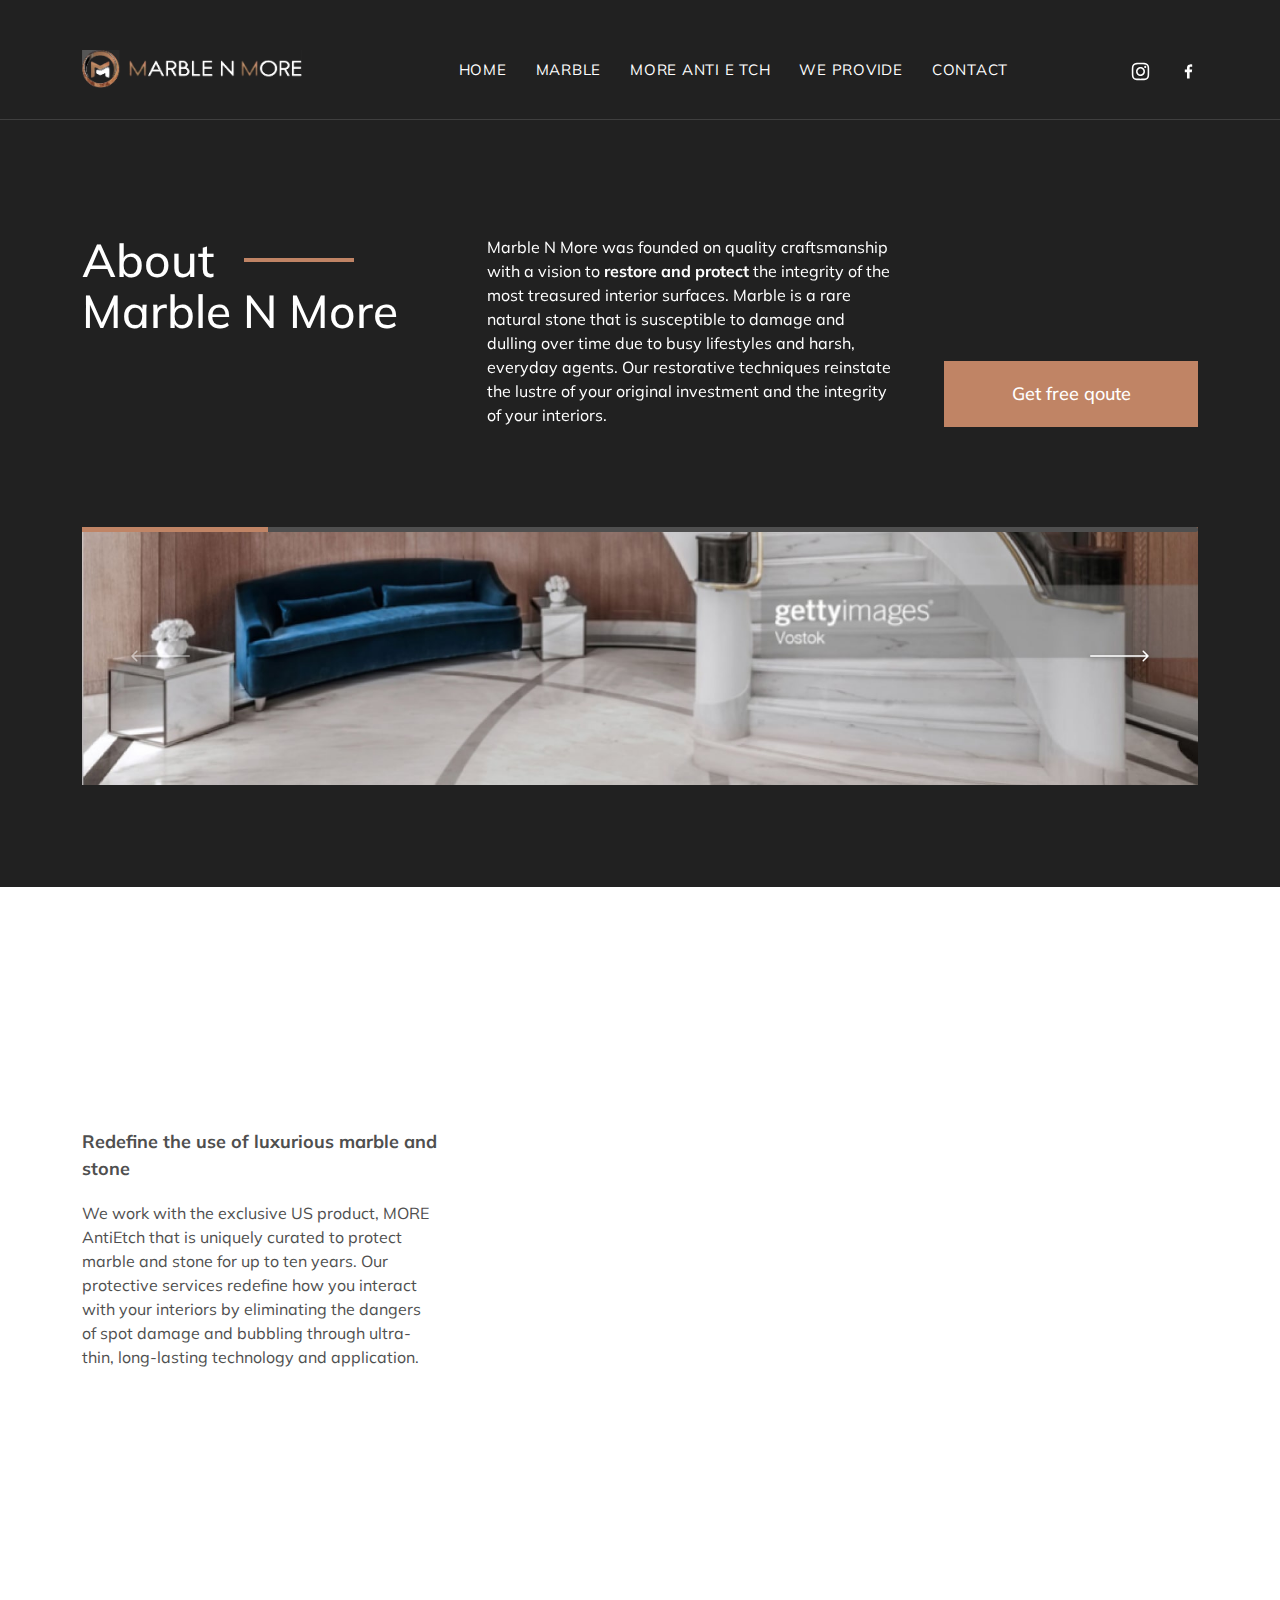
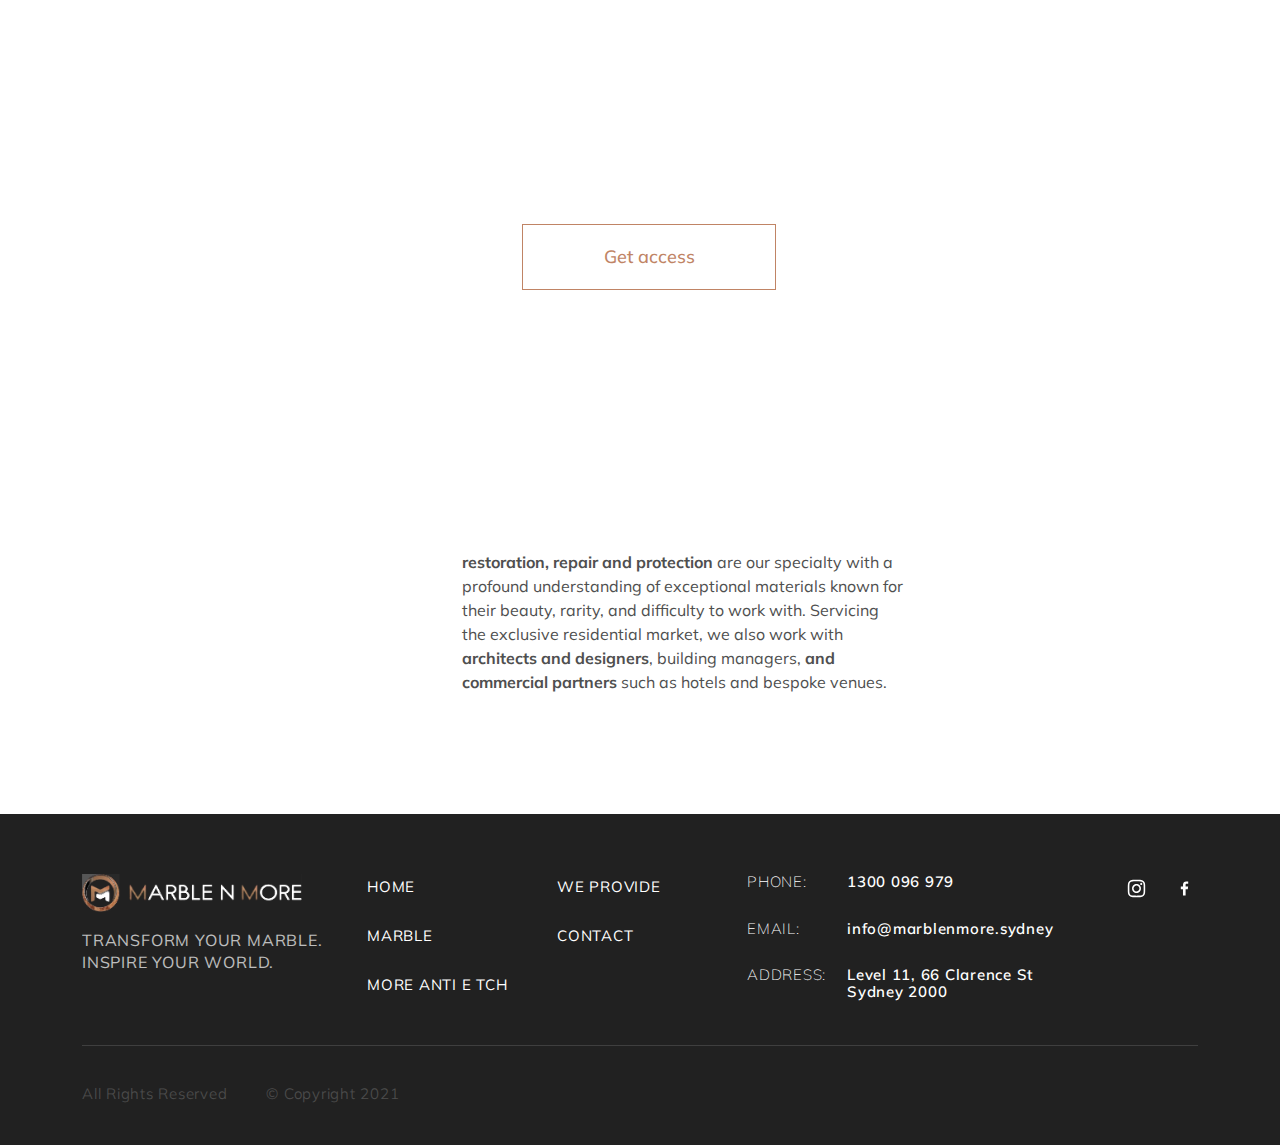
==== commit e1f20177: "add animation" ====
--- a/index.html
+++ b/index.html
@@ -7,6 +7,7 @@
   <meta name="viewport" content="width=device-width, initial-scale=1.0">
   <title>Marble</title>
   <link rel="stylesheet" href="css/lib/bootstrap.min.css">
+  <link rel="stylesheet" href="css/lib/aos.css">
   <link rel="stylesheet" href="css/lib/swiper-bundle.min.css">
   <link rel="stylesheet" href="css/style.css">
 </head>
@@ -48,38 +49,40 @@
             </div>
             <nav class="mobile__menu ">
               <div class="container">
-                <ul>
-                  <li>
-                    <a href="index.html">Home</a>
-                  </li>
-                  <li>
-                    <a href="marble.html">Marble</a>
-                  </li>
-                  <li>
-                    <a href="anti-e-tch.html">More Anti E tch</a>
-                  </li>
-                  <li>
-                    <a href="we-provide.html">We provide</a>
-                  </li>
-                  <li>
-                    <a href="contact.html">Contact</a>
-                  </li>
-                </ul>
-                <div class="mobile__social">
-                  <a href="#">
-                    <svg width="19" height="19" viewBox="0 0 19 19" fill="none" xmlns="http://www.w3.org/2000/svg">
-                      <path fill-rule="evenodd" clip-rule="evenodd"
-                        d="M5.90987 0.843754C6.8385 0.801004 7.13458 0.791504 9.50008 0.791504C11.8656 0.791504 12.1617 0.801796 13.0895 0.843754C14.0173 0.885712 14.6507 1.03375 15.2048 1.2483C15.7851 1.46759 16.3116 1.81038 16.747 2.25371C17.1903 2.68834 17.5323 3.214 17.7508 3.79509C17.9662 4.34925 18.1134 4.98259 18.1562 5.90884C18.1989 6.83905 18.2084 7.13513 18.2084 9.49984C18.2084 11.8653 18.1981 12.1614 18.1562 13.09C18.1142 14.0163 17.9662 14.6496 17.7508 15.2038C17.5323 15.785 17.1898 16.3115 16.747 16.7468C16.3116 17.1901 15.7851 17.5321 15.2048 17.7506C14.6507 17.9659 14.0173 18.1132 13.0911 18.1559C12.1617 18.1987 11.8656 18.2082 9.50008 18.2082C7.13458 18.2082 6.8385 18.1979 5.90987 18.1559C4.98362 18.114 4.35029 17.9659 3.79612 17.7506C3.21498 17.5321 2.68844 17.1895 2.25316 16.7468C1.81013 16.3119 1.46729 15.7856 1.24854 15.2046C1.034 14.6504 0.886748 14.0171 0.843998 13.0908C0.801248 12.1606 0.791748 11.8645 0.791748 9.49984C0.791748 7.13434 0.80204 6.83825 0.843998 5.91042C0.885956 4.98259 1.034 4.34925 1.24854 3.79509C1.46761 3.21407 1.81072 2.68779 2.25396 2.25292C2.68861 1.80998 3.21462 1.46715 3.79533 1.2483C4.3495 1.03375 4.98283 0.886504 5.90908 0.843754H5.90987ZM13.019 2.41125C12.1007 2.3693 11.8252 2.36059 9.50008 2.36059C7.17496 2.36059 6.89946 2.3693 5.98112 2.41125C5.13166 2.45005 4.67091 2.59175 4.36375 2.7113C3.95762 2.86963 3.66708 3.05725 3.36229 3.36205C3.07337 3.64313 2.85102 3.98531 2.71154 4.3635C2.592 4.67067 2.45029 5.13142 2.4115 5.98088C2.36954 6.89921 2.36083 7.17471 2.36083 9.49984C2.36083 11.825 2.36954 12.1005 2.4115 13.0188C2.45029 13.8683 2.592 14.329 2.71154 14.6362C2.85087 15.0138 3.07333 15.3566 3.36229 15.6376C3.64333 15.9266 3.98612 16.149 4.36375 16.2884C4.67091 16.4079 5.13166 16.5496 5.98112 16.5884C6.89946 16.6304 7.17416 16.6391 9.50008 16.6391C11.826 16.6391 12.1007 16.6304 13.019 16.5884C13.8685 16.5496 14.3292 16.4079 14.6364 16.2884C15.0425 16.13 15.3331 15.9424 15.6379 15.6376C15.9268 15.3566 16.1493 15.0138 16.2886 14.6362C16.4082 14.329 16.5499 13.8683 16.5887 13.0188C16.6306 12.1005 16.6393 11.825 16.6393 9.49984C16.6393 7.17471 16.6306 6.89921 16.5887 5.98088C16.5499 5.13142 16.4082 4.67067 16.2886 4.3635C16.1303 3.95738 15.9427 3.66684 15.6379 3.36205C15.3568 3.07314 15.0146 2.8508 14.6364 2.7113C14.3292 2.59175 13.8685 2.45005 13.019 2.41125ZM8.38779 12.1844C9.00898 12.443 9.70067 12.4779 10.3447 12.2831C10.9888 12.0884 11.5453 11.6761 11.9191 11.1166C12.2929 10.5572 12.461 9.88528 12.3945 9.21571C12.3279 8.54615 12.031 7.92044 11.5545 7.44546C11.2506 7.14184 10.8833 6.90935 10.4788 6.76474C10.0744 6.62013 9.64292 6.567 9.21547 6.60916C8.78803 6.65132 8.37524 6.78773 8.00684 7.00856C7.63844 7.2294 7.32359 7.52918 7.08495 7.8863C6.8463 8.24343 6.68981 8.64902 6.62674 9.07389C6.56366 9.49875 6.59558 9.93232 6.72017 10.3434C6.84477 10.7544 7.05896 11.1327 7.34732 11.4511C7.63567 11.7694 7.99103 12.0199 8.38779 12.1844ZM6.335 6.33475C6.75064 5.91911 7.24408 5.5894 7.78715 5.36446C8.33022 5.13951 8.91227 5.02373 9.50008 5.02373C10.0879 5.02373 10.6699 5.13951 11.213 5.36446C11.7561 5.5894 12.2495 5.91911 12.6652 6.33475C13.0808 6.7504 13.4105 7.24384 13.6355 7.78691C13.8604 8.32997 13.9762 8.91203 13.9762 9.49984C13.9762 10.0876 13.8604 10.6697 13.6355 11.2128C13.4105 11.7558 13.0808 12.2493 12.6652 12.6649C11.8257 13.5044 10.6872 13.9759 9.50008 13.9759C8.31294 13.9759 7.17443 13.5044 6.335 12.6649C5.49557 11.8255 5.02398 10.687 5.02398 9.49984C5.02398 8.3127 5.49557 7.17419 6.335 6.33475ZM14.9689 5.69034C15.0719 5.59317 15.1544 5.47633 15.2114 5.34673C15.2684 5.21713 15.2989 5.0774 15.301 4.93582C15.303 4.79424 15.2767 4.65369 15.2234 4.52248C15.1702 4.39127 15.0912 4.27207 14.991 4.17195C14.8909 4.07183 14.7717 3.99281 14.6405 3.93958C14.5093 3.88635 14.3688 3.85998 14.2272 3.86205C14.0856 3.86411 13.9459 3.89456 13.8163 3.9516C13.6867 4.00863 13.5698 4.09109 13.4727 4.19409C13.2837 4.3944 13.1802 4.66047 13.1843 4.93582C13.1883 5.21117 13.2994 5.47412 13.4942 5.66884C13.6889 5.86356 13.9518 5.97473 14.2272 5.97874C14.5025 5.98275 14.7686 5.8793 14.9689 5.69034Z"
-                        fill="#c08465" />
-                    </svg>
-                  </a>
-                  <a href="#">
-                    <svg width="19" height="19" viewBox="0 0 19 19" fill="none" xmlns="http://www.w3.org/2000/svg">
-                      <path
-                        d="M10.6059 16.6228V10.1343H12.7949L13.1202 7.5938H10.6059V5.97563C10.6059 5.24255 10.8102 4.74063 11.8623 4.74063H13.1954V2.47568C12.5468 2.40616 11.8948 2.37259 11.2424 2.37513C9.30757 2.37513 7.97915 3.5563 7.97915 5.72468V7.58905H5.80444V10.1295H7.9839V16.6228H10.6059Z"
-                        fill="#c08465" />
-                    </svg>
-                  </a>
+                <div class="mobile__menu-inner">
+                  <ul>
+                    <li>
+                      <a href="index.html">Home</a>
+                    </li>
+                    <li>
+                      <a href="marble.html">Marble</a>
+                    </li>
+                    <li>
+                      <a href="anti-e-tch.html">More Anti E tch</a>
+                    </li>
+                    <li>
+                      <a href="we-provide.html">We provide</a>
+                    </li>
+                    <li>
+                      <a href="contact.html">Contact</a>
+                    </li>
+                  </ul>
+                  <div class="mobile__social">
+                    <a href="#">
+                      <svg width="19" height="19" viewBox="0 0 19 19" fill="none" xmlns="http://www.w3.org/2000/svg">
+                        <path fill-rule="evenodd" clip-rule="evenodd"
+                          d="M5.90987 0.843754C6.8385 0.801004 7.13458 0.791504 9.50008 0.791504C11.8656 0.791504 12.1617 0.801796 13.0895 0.843754C14.0173 0.885712 14.6507 1.03375 15.2048 1.2483C15.7851 1.46759 16.3116 1.81038 16.747 2.25371C17.1903 2.68834 17.5323 3.214 17.7508 3.79509C17.9662 4.34925 18.1134 4.98259 18.1562 5.90884C18.1989 6.83905 18.2084 7.13513 18.2084 9.49984C18.2084 11.8653 18.1981 12.1614 18.1562 13.09C18.1142 14.0163 17.9662 14.6496 17.7508 15.2038C17.5323 15.785 17.1898 16.3115 16.747 16.7468C16.3116 17.1901 15.7851 17.5321 15.2048 17.7506C14.6507 17.9659 14.0173 18.1132 13.0911 18.1559C12.1617 18.1987 11.8656 18.2082 9.50008 18.2082C7.13458 18.2082 6.8385 18.1979 5.90987 18.1559C4.98362 18.114 4.35029 17.9659 3.79612 17.7506C3.21498 17.5321 2.68844 17.1895 2.25316 16.7468C1.81013 16.3119 1.46729 15.7856 1.24854 15.2046C1.034 14.6504 0.886748 14.0171 0.843998 13.0908C0.801248 12.1606 0.791748 11.8645 0.791748 9.49984C0.791748 7.13434 0.80204 6.83825 0.843998 5.91042C0.885956 4.98259 1.034 4.34925 1.24854 3.79509C1.46761 3.21407 1.81072 2.68779 2.25396 2.25292C2.68861 1.80998 3.21462 1.46715 3.79533 1.2483C4.3495 1.03375 4.98283 0.886504 5.90908 0.843754H5.90987ZM13.019 2.41125C12.1007 2.3693 11.8252 2.36059 9.50008 2.36059C7.17496 2.36059 6.89946 2.3693 5.98112 2.41125C5.13166 2.45005 4.67091 2.59175 4.36375 2.7113C3.95762 2.86963 3.66708 3.05725 3.36229 3.36205C3.07337 3.64313 2.85102 3.98531 2.71154 4.3635C2.592 4.67067 2.45029 5.13142 2.4115 5.98088C2.36954 6.89921 2.36083 7.17471 2.36083 9.49984C2.36083 11.825 2.36954 12.1005 2.4115 13.0188C2.45029 13.8683 2.592 14.329 2.71154 14.6362C2.85087 15.0138 3.07333 15.3566 3.36229 15.6376C3.64333 15.9266 3.98612 16.149 4.36375 16.2884C4.67091 16.4079 5.13166 16.5496 5.98112 16.5884C6.89946 16.6304 7.17416 16.6391 9.50008 16.6391C11.826 16.6391 12.1007 16.6304 13.019 16.5884C13.8685 16.5496 14.3292 16.4079 14.6364 16.2884C15.0425 16.13 15.3331 15.9424 15.6379 15.6376C15.9268 15.3566 16.1493 15.0138 16.2886 14.6362C16.4082 14.329 16.5499 13.8683 16.5887 13.0188C16.6306 12.1005 16.6393 11.825 16.6393 9.49984C16.6393 7.17471 16.6306 6.89921 16.5887 5.98088C16.5499 5.13142 16.4082 4.67067 16.2886 4.3635C16.1303 3.95738 15.9427 3.66684 15.6379 3.36205C15.3568 3.07314 15.0146 2.8508 14.6364 2.7113C14.3292 2.59175 13.8685 2.45005 13.019 2.41125ZM8.38779 12.1844C9.00898 12.443 9.70067 12.4779 10.3447 12.2831C10.9888 12.0884 11.5453 11.6761 11.9191 11.1166C12.2929 10.5572 12.461 9.88528 12.3945 9.21571C12.3279 8.54615 12.031 7.92044 11.5545 7.44546C11.2506 7.14184 10.8833 6.90935 10.4788 6.76474C10.0744 6.62013 9.64292 6.567 9.21547 6.60916C8.78803 6.65132 8.37524 6.78773 8.00684 7.00856C7.63844 7.2294 7.32359 7.52918 7.08495 7.8863C6.8463 8.24343 6.68981 8.64902 6.62674 9.07389C6.56366 9.49875 6.59558 9.93232 6.72017 10.3434C6.84477 10.7544 7.05896 11.1327 7.34732 11.4511C7.63567 11.7694 7.99103 12.0199 8.38779 12.1844ZM6.335 6.33475C6.75064 5.91911 7.24408 5.5894 7.78715 5.36446C8.33022 5.13951 8.91227 5.02373 9.50008 5.02373C10.0879 5.02373 10.6699 5.13951 11.213 5.36446C11.7561 5.5894 12.2495 5.91911 12.6652 6.33475C13.0808 6.7504 13.4105 7.24384 13.6355 7.78691C13.8604 8.32997 13.9762 8.91203 13.9762 9.49984C13.9762 10.0876 13.8604 10.6697 13.6355 11.2128C13.4105 11.7558 13.0808 12.2493 12.6652 12.6649C11.8257 13.5044 10.6872 13.9759 9.50008 13.9759C8.31294 13.9759 7.17443 13.5044 6.335 12.6649C5.49557 11.8255 5.02398 10.687 5.02398 9.49984C5.02398 8.3127 5.49557 7.17419 6.335 6.33475ZM14.9689 5.69034C15.0719 5.59317 15.1544 5.47633 15.2114 5.34673C15.2684 5.21713 15.2989 5.0774 15.301 4.93582C15.303 4.79424 15.2767 4.65369 15.2234 4.52248C15.1702 4.39127 15.0912 4.27207 14.991 4.17195C14.8909 4.07183 14.7717 3.99281 14.6405 3.93958C14.5093 3.88635 14.3688 3.85998 14.2272 3.86205C14.0856 3.86411 13.9459 3.89456 13.8163 3.9516C13.6867 4.00863 13.5698 4.09109 13.4727 4.19409C13.2837 4.3944 13.1802 4.66047 13.1843 4.93582C13.1883 5.21117 13.2994 5.47412 13.4942 5.66884C13.6889 5.86356 13.9518 5.97473 14.2272 5.97874C14.5025 5.98275 14.7686 5.8793 14.9689 5.69034Z"
+                          fill="#c08465" />
+                      </svg>
+                    </a>
+                    <a href="#">
+                      <svg width="19" height="19" viewBox="0 0 19 19" fill="none" xmlns="http://www.w3.org/2000/svg">
+                        <path
+                          d="M10.6059 16.6228V10.1343H12.7949L13.1202 7.5938H10.6059V5.97563C10.6059 5.24255 10.8102 4.74063 11.8623 4.74063H13.1954V2.47568C12.5468 2.40616 11.8948 2.37259 11.2424 2.37513C9.30757 2.37513 7.97915 3.5563 7.97915 5.72468V7.58905H5.80444V10.1295H7.9839V16.6228H10.6059Z"
+                          fill="#c08465" />
+                      </svg>
+                    </a>
+                  </div>
                 </div>
               </div>
 
@@ -114,11 +117,11 @@
           <div class="welcomescreen__top">
             <div class="row">
               <div class="col-xl-4 ">
-                <div class="welcomescreen__title">
+                <div class="welcomescreen__title" data-aos="fade-right" data-aos-delay="100">
                   <h1>
-                    <div class="welcomescreen__title-line">
+                    <div class="welcomescreen__title-line" >
                       About
-                      <i></i>
+                      <i data-aos="lineanim" data-aos-delay="1000"></i>
                     </div>
                     <span>Marble N More</span>
                   </h1>
@@ -126,7 +129,7 @@
               </div>
               <div class="col-xl-8">
                 <div class="welcomescreen__box">
-                  <div class="welcomescreen__box-content">
+                  <div class="welcomescreen__box-content" data-aos="zoom-in" data-aos-delay="200">
 
                     <p>
                       Marble N More was founded on quality craftsmanship with a vision to <b>restore and protect</b> the
@@ -136,14 +139,14 @@
                       interiors.
                     </p>
                   </div>
-                  <div class="welcomescreen__box-btn brownbtn">
+                  <div class="welcomescreen__box-btn brownbtn" data-aos="fade-left" data-aos-delay="600">
                     <a href="#">Get free qoute</a>
                   </div>
                 </div>
               </div>
             </div>
           </div>
-          <div class="welcomescreen__slider swiper">
+          <div class="welcomescreen__slider swiper" data-aos="flip-up" data-aos-duration="2000">
 
             <div class="swiper-wrapper">
               <div class="swiper-slide">
@@ -224,11 +227,11 @@
           <div class="row align-items-center">
             <div class="col-xl-4 col-lg-5">
               <div class="info__content">
-                <div class="info__title">
+                <div class="info__title" data-aos="fade-right" data-aos-delay="100">
                   <h2>
                     <div class="info__title-line">
                       We bring
-                      <i></i>
+                      <i data-aos="lineanim" data-aos-delay="800"></i>
                     </div>
                     <span>more to Marble</span>
                   </h2>
@@ -244,7 +247,7 @@
                     application.
                   </p>
                 </div>
-                <div class="info__btn brownbtn">
+                <div class="info__btn brownbtn" data-aos="fade-right" data-aos-delay="200">
                   <a href="#">
                     Get free qoute
                   </a>
@@ -253,7 +256,7 @@
               </div>
             </div>
             <div class="col-xl-8 col-lg-7">
-              <div class="info__img">
+              <div class="info__img" data-aos="fade-left" data-aos-delay="300">
                 <img src="img/info_img.jpg" alt="marble">
               </div>
             </div>
@@ -266,9 +269,9 @@
           <div class="row align-items-center">
             <div class="col-lg-4 col-md-3">
               <div class="transform__img">
-                <div id="scene">
+                <div id="scene" >
                   <div data-depth="0.2">
-                    <img src="img/transform__img.png" alt="marble">
+                    <img src="img/transform__img.png" alt="marble" data-aos="fade-right" data-aos-delay="200">
                   </div>
                 </div>
               </div>
@@ -295,11 +298,11 @@
         <div class="container">
           <div class="row align-items-center">
             <div class="col-xl-4">
-              <div class="atmarble__title">
+              <div class="atmarble__title" data-aos="fade-right" data-aos-delay="100">
                 <h2>
                   <div class="atmarble__title-line">
                     At
-                    <i></i>
+                    <i data-aos="lineanim" data-aos-delay="800"></i>
                   </div>
                   <span>Marble N More</span>
                 </h2>
@@ -315,7 +318,7 @@
                     <b>and commercial partners</b> such as hotels and bespoke venues.
                   </p>
                 </div>
-                <div class="atmarble__btn brownbtn">
+                <div class="atmarble__btn brownbtn" data-aos="fade-left" data-aos-delay="600">
                   <a href="#">Get free qoute</a>
                 </div>
               </div>
@@ -427,6 +430,7 @@
 
   <script src="js/lib/jquery.js"></script>
   <script src="js/lib/parallax.js"></script>
+  <script src="js/lib/aos.js"></script>
   <script src="js/lib/bootstrap.min.js"></script>
   <script src="js/lib/swiper-bundle.min.js"></script>
   <script src="js/main.js"></script>
--- a/css/style.css
+++ b/css/style.css
@@ -1 +1 @@
-@import url("https://fonts.googleapis.com/css2?family=Mulish:wght@200;300;400;500;700&display=swap");html{-webkit-box-sizing:border-box;box-sizing:border-box}*,:after,:before{-webkit-box-sizing:inherit;box-sizing:inherit}body,html{height:100%}a{text-decoration:none;color:inherit}a:hover{color:inherit}button:focus,input:focus{outline:transparent}img{width:100%;background-size:cover}li,ul{margin:0;padding:0;list-style:none}h1,h2,h3,h4,h5,h6,li,ol,p,ul{margin:0;padding:0}body{position:relative;overflow-x:hidden;min-width:320px;max-width:100vw;cursor:default;font-family:"Mulish",sans-serif}.main{-webkit-box-flex:1;-ms-flex:1 1 auto;flex:1 1 auto}.pagewrapper{min-height:100%;display:-webkit-box;display:-ms-flexbox;display:flex;-webkit-box-orient:vertical;-webkit-box-direction:normal;-ms-flex-direction:column;flex-direction:column;overflow:hidden}.brownbtn a{display:block;width:254px;height:66px;display:-webkit-box;display:-ms-flexbox;display:flex;-webkit-box-pack:center;-ms-flex-pack:center;justify-content:center;-webkit-box-align:center;-ms-flex-align:center;align-items:center;background:#c08465;font-weight:500;font-size:18px;line-height:110%;color:#ffffff;-webkit-transition:0.4s;transition:0.4s}.brownbtn a:hover{background:#e29a75;-webkit-transform:translateY(-10px);transform:translateY(-10px)}@media (max-width:991.8px){.brownbtn a{height:60px;font-size:16px}}@media (max-width:767.8px){.brownbtn{width:100%}.brownbtn a{width:100%}}.main{margin-top:128px}.welcomescreen{background-color:#212121;padding:115px 0 102px}.welcomescreen__title h1{font-size:72px;line-height:110%;color:#ffffff}.welcomescreen__title h1 span{display:block}.welcomescreen__title-line{display:inline-block;position:relative}.welcomescreen__title-line i{display:block;width:125px;height:4px;background:#c08465;position:absolute;top:50%;right:-165px}.welcomescreen__box{padding-left:65px;display:-webkit-box;display:-ms-flexbox;display:flex;-webkit-box-align:end;-ms-flex-align:end;align-items:flex-end}.welcomescreen__box-content{max-width:605px;width:100%;color:#ffffff}.welcomescreen__box-content p{font-size:18px;line-height:150%}.welcomescreen__box-btn a{margin-left:105px}.welcomescreen__top{margin-bottom:100px}.welcomescreen .swiper-horizontal>.swiper-scrollbar{bottom:initial;top:0;left:0;width:100%;background:#4f4f4f}.welcomescreen .swiper-scrollbar-drag{background:#c08465;border-radius:0}.welcomescreen .welcomescreen__slider-next,.welcomescreen .welcomescreen__slider-prev{position:absolute;top:50%;-webkit-transform:translateY(-50%);transform:translateY(-50%);z-index:2}.welcomescreen .welcomescreen__slider-next.swiper-button-disabled,.welcomescreen .welcomescreen__slider-prev.swiper-button-disabled{opacity:0.5}.welcomescreen .welcomescreen__slider-next.swiper-button-disabled:hover,.welcomescreen .welcomescreen__slider-prev.swiper-button-disabled:hover{-webkit-transform:translate(0px,-50%);transform:translate(0px,-50%)}.welcomescreen .welcomescreen__slider-prev{left:4%;-webkit-transition:0.3s;transition:0.3s}.welcomescreen .welcomescreen__slider-prev:hover{-webkit-transform:translate(-5px,-50%);transform:translate(-5px,-50%)}.welcomescreen .welcomescreen__slider-next{right:4%;-webkit-transition:0.3s;transition:0.3s}.welcomescreen .welcomescreen__slider-next:hover{-webkit-transform:translate(5px,-50%);transform:translate(5px,-50%)}.info{padding:150px 0}.info__title h2{font-size:72px;margin-bottom:20px;line-height:110%;color:#333333}.info__title h2 span{display:block}.info__title-line{display:inline-block;position:relative}.info__title-line i{display:block;width:125px;height:4px;background:#c08465;position:absolute;top:50%;right:-165px}.info__subtitle{font-weight:700;font-size:18px;line-height:150%;margin-bottom:19px;color:#4f4f4f}.info__text p{margin-bottom:34px;font-size:18px;line-height:150%;color:#4f4f4f}.info__img{margin-left:60px;max-width:1079px;overflow:hidden}.info__img img{max-width:1079px;-webkit-transition:0.6s;transition:0.6s}.info__img:hover img{-webkit-transform:scale(1.05);transform:scale(1.05)}.transform{background-attachment:fixed,fixed;background-size:cover;padding:124px 0;width:100%;position:relative}.transform__img{position:absolute;top:50%;-webkit-transform:translateY(-50%);transform:translateY(-50%);left:108px;max-width:479px}.transform__img img{-webkit-box-shadow:0px 14px 26px rgba(0,0,0,0.15);box-shadow:0px 14px 26px rgba(0,0,0,0.15)}.transform__content{padding-left:60px}.transform__content h2{font-size:72px;line-height:110%;color:#ffffff;margin-bottom:20px}.transform__content p{font-size:18px;line-height:150%;color:#ffffff;margin-bottom:37px}.transform__btn a{display:block;width:254px;height:66px;display:-webkit-box;display:-ms-flexbox;display:flex;-webkit-box-pack:center;-ms-flex-pack:center;justify-content:center;-webkit-box-align:center;-ms-flex-align:center;align-items:center;background:#ffffff;font-weight:500;font-size:18px;line-height:110%;color:#c08465;border:1px solid #c08465;-webkit-transition:0.3s;transition:0.3s}.transform__btn a:hover{background:#c08465;border:1px solid #fff;color:#fff}.atmarble{padding:200px 0 145px}.atmarble__title h2{font-size:72px;margin-bottom:20px;line-height:110%;color:#333333}.atmarble__title h2 span{display:block}.atmarble__title-line{display:inline-block;position:relative}.atmarble__title-line i{display:block;width:125px;height:4px;background:#c08465;position:absolute;top:50%;right:-165px}.atmarble__content{padding-left:60px;display:-webkit-box;display:-ms-flexbox;display:flex;-webkit-box-align:end;-ms-flex-align:end;align-items:flex-end}.atmarble__text{max-width:577px;width:100%;margin-right:105px;font-size:18px;line-height:150%;color:#4f4f4f}.atmarble__btn{margin-bottom:10px}@media (max-width:1800px){.atmarble__title h2,.info__title h2,.transform__content h2,.welcomescreen__title h1{font-size:64px}}@media (max-width:1600px){.atmarble{padding:160px 0 120px}.atmarble__text{font-size:16px}.transform__img{max-width:25%}.info{padding:120px 0}.atmarble__title h2,.info__title h2,.transform__content h2,.welcomescreen__title h1{font-size:58px}.welcomescreen__box{padding-left:55px}.info__text p,.welcomescreen__box-content p{font-size:16px}}@media (max-width:1400px){.atmarble__content{padding-left:0}.atmarble__text{margin-right:40px}.transform{padding:100px 0}.info__img{margin-left:20px}.main{margin-top:120px}.atmarble__title h2,.info__title h2,.transform__content h2,.welcomescreen__title h1{font-size:46px}.atmarble__title-line i,.info__title-line i,.welcomescreen__title-line i{width:110px;right:-140px}.welcomescreen__box{padding-left:25px}.welcomescreen__box-btn a{margin-left:50px}}@media (max-width:1199.8px){.transform{padding:60px 0}.welcomescreen__box{padding-left:0;padding-top:30px}.main{margin-top:115px}.welcomescreen{padding:80px 0 70px}}@media (max-width:991.8px){.atmarble__content{-webkit-box-align:start;-ms-flex-align:start;align-items:flex-start;-webkit-box-orient:vertical;-webkit-box-direction:normal;-ms-flex-direction:column;flex-direction:column}.atmarble__text{margin-right:0;margin-bottom:30px}.atmarble{padding:110px 0 80px}.transform__btn a{height:60px;font-size:16px}.transform__content p{font-size:16px;margin-bottom:20px}.transform{padding:50px 0}.transform__img{left:60px}.info{padding:80px 0}.info__img{margin-left:0;margin-top:25px}.welcomescreen{padding:60px 0 60px}.welcomescreen__box{-webkit-box-orient:vertical;-webkit-box-direction:normal;-ms-flex-direction:column;flex-direction:column;-webkit-box-align:start;-ms-flex-align:start;align-items:flex-start}.welcomescreen__box-btn a{margin-left:0px;margin-top:35px}.welcomescreen__top{margin-bottom:55px}.brownbtn a{height:60px;font-size:16px}.welcomescreen__box-content{max-width:100%}.atmarble__title h2,.info__title h2,.transform__content h2,.welcomescreen__title h1{font-size:38px}.atmarble__title-line i,.info__title-line i,.welcomescreen__title-line i{width:100px;right:-140px}}@media (max-width:767.8px){.info__img,.welcomescreen__slider{-webkit-transform:scaleX(1.1);transform:scaleX(1.1)}.atmarble{padding:60px 0 40px}.transform__btn a{width:100%}.transform__img{display:none}.transform__content{padding-left:0}.info{padding:50px 0}.atmarble__title h2,.info__title h2,.transform__content h2,.welcomescreen__title h1{font-size:30px}.atmarble__title-line i,.info__title-line i,.welcomescreen__title-line i{width:80px;right:-100px}.welcomescreen .welcomescreen__slider-next svg,.welcomescreen .welcomescreen__slider-prev svg{width:55px}.welcomescreen .swiper-slide img{height:150px;width:auto;background-position:right;min-width:100%}}.header{background-color:#212121;padding:50px 0 31px;border-bottom:1px solid #3f3f3f;width:100%;z-index:2;position:fixed;left:0;top:0}.header__logo{max-width:266px;display:block}.burgerbtn,.mobile__menu{display:none}.header__menu{display:-webkit-box;display:-ms-flexbox;display:flex;-webkit-box-pack:end;-ms-flex-pack:end;justify-content:flex-end;padding-right:115px}.header__menu ul>li{display:inline-block}.header__menu ul>li+li{margin-left:45px}.header__menu ul>li a{font-size:17px;line-height:110%;letter-spacing:0.05em;text-transform:uppercase;color:#ffffff;padding-bottom:5px;position:relative}.header__menu ul>li a:after{content:"";position:absolute;left:0;bottom:0;height:1px;width:0;background:#c08465;-webkit-transition:0.3s;transition:0.3s}.header__menu ul>li a:hover:after{width:100%}.header__social a{width:19px;display:inline-block}.header__social a+a{margin-left:25px}.header__social a svg path{-webkit-transition:0.3s;transition:0.3s}.header__social a:hover svg path{fill:#c08465}@media (max-width:1600px){.header__menu{padding-right:0}}@media (max-width:1400px){.header__menu{padding-right:0}.header__menu ul>li+li{margin-left:25px}.header__menu ul>li a{font-size:15px}.header__logo{max-width:220px}}@media (max-width:1200px){.header__menu ul>li+li{margin-left:15px}.header__logo{max-width:190px}}@media (max-width:991.8px){.header__menu,.header__social{display:none}.mobile__menu{display:block;position:fixed;left:0;right:0;top:115px;background-color:#212121;width:100%;min-height:100%;overflow-y:scroll;padding-top:50px;-webkit-transform:scale(0);transform:scale(0);-webkit-transform-origin:top right;transform-origin:top right;opacity:0;-webkit-transition:0.5s;transition:0.5s}.mobile__menu.active{-webkit-transform:scale(1);transform:scale(1);opacity:1;-webkit-transition:0.5s;transition:0.5s}.mobile__menu ul{display:inline-block}.mobile__menu ul>li{margin-bottom:20px;display:block}.mobile__menu ul>li a{text-transform:uppercase;font-size:17px;line-height:110%;letter-spacing:0.05em;color:#ffffff}.mobile__social{margin-top:30px}.mobile__social a+a{margin-left:25px}.burgerbtn{display:block;width:21px;margin:0 0 0 auto;position:relative;z-index:22}.burgerbtn span{display:block;width:21px;height:2px;background-color:#fff;-webkit-transition:0.3s;transition:0.3s}.burgerbtn span+span{margin-top:4px}.burgerbtn.active span:first-child{-webkit-transform:rotate(44deg) translate(0px,4px);transform:rotate(44deg) translate(0px,4px)}.burgerbtn.active span:nth-child(3){-webkit-transform:rotate(-44deg) translate(4px,-9px);transform:rotate(-44deg) translate(4px,-9px)}.burgerbtn.active span:nth-child(2){opacity:0}}.footer{padding-top:78px;background-color:#212121}.footer__logo a{max-width:266px;display:block;margin-bottom:17px}.footer__logo p{font-size:16px;line-height:140%;letter-spacing:0.05em;text-transform:uppercase;color:#ffffff;opacity:0.7;max-width:243px}.footer__menu li{display:block}.footer__menu li+li{margin-top:25px}.footer__menu li>a{font-size:17px;line-height:110%;letter-spacing:0.05em;text-transform:uppercase;color:#ffffff;padding-bottom:4px;position:relative}.footer__menu li>a:after{content:"";position:absolute;left:0;bottom:0;height:1px;width:0;background:#c08465;-webkit-transition:0.3s;transition:0.3s}.footer__menu li>a:hover:after{width:100%}.footer__info-item{display:-webkit-box;display:-ms-flexbox;display:flex;-webkit-box-align:start;-ms-flex-align:start;align-items:flex-start}.footer__info-item+.footer__info-item{margin-top:30px}.footer__info-item p{font-weight:200;font-size:16px;line-height:110%;letter-spacing:0.05em;text-transform:uppercase;color:#ffffff;width:102px}.footer__info-item a{font-weight:600;font-size:17px;line-height:110%;letter-spacing:0.05em;color:#ffffff;-webkit-transition:0.3s;transition:0.3s}.footer__info-item a:hover{color:#c08465}.footer__social a svg path{-webkit-transition:0.3s;transition:0.3s}.footer__social a:hover svg path{fill:#c08465}.footer__social a+a{margin-left:25px}.footer__top{padding-bottom:45px;border-bottom:1px solid #3f3f3f}.footer__bottom{padding:50px 0 60px}.footer__bottom p{display:inline-block;font-weight:300;font-size:15px;line-height:140%;letter-spacing:0.05em;color:#ffffff;opacity:0.2}.footer__bottom p+p{margin-left:35px}@media (max-width:1600px){.footer__info-item p{font-size:15px;width:100px}.footer__info-item a{font-size:15px}}@media (max-width:1400px){.footer{padding-top:60px}.footer__bottom{padding:35px 0 40px}.footer__info-item a{width:200px}.footer__logo a{max-width:220px}.footer__menu li>a{font-size:15px}}@media (max-width:1200px){.footer__logo a{max-width:190px}.footer__menu{margin-bottom:50px}.footer__info-item a{max-width:400px;width:100%}}@media (max-width:767.8px){.footer__logo{margin-bottom:25px}.footer__menu li+li{margin-top:15px}.footer__menu{margin-bottom:15px}.footer__info{margin-top:20px;margin-bottom:20px}.footer__info-item+.footer__info-item{margin-top:20px}.footer__top{padding-bottom:30px}.footer{padding-top:50px}.footer__bottom{padding:25px 0 30px}.footer__bottom p{font-size:13px}}@media (max-width:575.8px){.footer__info-item p{width:90px}.footer__info-item a{width:60%}}@media (min-width:1600.8px){.container,.container-lg,.container-md,.container-sm,.container-xl,.container-xxl{max-width:1560px}}@media (min-width:1800px){.container,.container-lg,.container-md,.container-sm,.container-xl,.container-xxl{max-width:1750px}}+@import url("https://fonts.googleapis.com/css2?family=Mulish:wght@200;300;400;500;700&display=swap");html{-webkit-box-sizing:border-box;box-sizing:border-box}*,:after,:before{-webkit-box-sizing:inherit;box-sizing:inherit}body,html{height:100%}a{text-decoration:none;color:inherit}a:hover{color:inherit}button:focus,input:focus{outline:transparent}img{width:100%;background-size:cover}li,ul{margin:0;padding:0;list-style:none}h1,h2,h3,h4,h5,h6,li,ol,p,ul{margin:0;padding:0}body{position:relative;overflow-x:hidden;min-width:320px;max-width:100vw;cursor:default;font-family:"Mulish",sans-serif}.main{-webkit-box-flex:1;-ms-flex:1 1 auto;flex:1 1 auto}.pagewrapper{min-height:100%;display:-webkit-box;display:-ms-flexbox;display:flex;-webkit-box-orient:vertical;-webkit-box-direction:normal;-ms-flex-direction:column;flex-direction:column;overflow:hidden}.brownbtn a{display:block;width:254px;height:66px;display:-webkit-box;display:-ms-flexbox;display:flex;-webkit-box-pack:center;-ms-flex-pack:center;justify-content:center;-webkit-box-align:center;-ms-flex-align:center;align-items:center;background:#c08465;font-weight:500;font-size:18px;line-height:110%;color:#ffffff;-webkit-transition:0.4s;transition:0.4s}.brownbtn a:hover{background:#e29a75;-webkit-transform:translateY(-10px);transform:translateY(-10px)}[data-aos=lineanim]{width:0}[data-aos=lineanim].aos-animate{width:125px}@media screen and (max-width:1400px){[data-aos=lineanim].aos-animate{width:110px}}@media screen and (max-width:991.8px){[data-aos=lineanim].aos-animate{width:100px}}@media (max-width:991.8px){.brownbtn a{height:60px;font-size:16px}}@media (max-width:767.8px){.brownbtn{width:100%}.brownbtn a{width:100%}}.main{margin-top:128px}.welcomescreen{background-color:#212121;padding:115px 0 102px}.welcomescreen__title h1{font-size:72px;line-height:110%;color:#ffffff}.welcomescreen__title h1 span{display:block}.welcomescreen__title-line{display:-webkit-box;display:-ms-flexbox;display:flex;-webkit-box-align:center;-ms-flex-align:center;align-items:center}.welcomescreen__title-line i{display:block;width:0;height:4px;background:#c08465;margin-left:30px}.welcomescreen__box{padding-left:65px;display:-webkit-box;display:-ms-flexbox;display:flex;-webkit-box-align:end;-ms-flex-align:end;align-items:flex-end}.welcomescreen__box-content{max-width:605px;width:100%;color:#ffffff}.welcomescreen__box-content p{font-size:18px;line-height:150%}.welcomescreen__box-btn a{margin-left:105px}.welcomescreen__top{margin-bottom:100px}.welcomescreen .swiper-horizontal>.swiper-scrollbar{bottom:initial;top:0;left:0;width:100%;background:#4f4f4f}.welcomescreen .swiper-scrollbar-drag{background:#c08465;border-radius:0}.welcomescreen .welcomescreen__slider-next,.welcomescreen .welcomescreen__slider-prev{position:absolute;top:50%;-webkit-transform:translateY(-50%);transform:translateY(-50%);z-index:2;outline:none}.welcomescreen .welcomescreen__slider-next.swiper-button-disabled,.welcomescreen .welcomescreen__slider-prev.swiper-button-disabled{opacity:0.5}.welcomescreen .welcomescreen__slider-next.swiper-button-disabled:hover,.welcomescreen .welcomescreen__slider-prev.swiper-button-disabled:hover{-webkit-transform:translate(0px,-50%);transform:translate(0px,-50%)}.welcomescreen .welcomescreen__slider-prev{left:4%;-webkit-transition:0.3s;transition:0.3s}.welcomescreen .welcomescreen__slider-prev:hover{-webkit-transform:translate(-5px,-50%);transform:translate(-5px,-50%)}.welcomescreen .welcomescreen__slider-next{right:4%;-webkit-transition:0.3s;transition:0.3s}.welcomescreen .welcomescreen__slider-next:hover{-webkit-transform:translate(5px,-50%);transform:translate(5px,-50%)}.info{padding:150px 0}.info__title h2{font-size:72px;margin-bottom:20px;line-height:110%;color:#333333}.info__title h2 span{display:block}.info__title-line{display:-webkit-box;display:-ms-flexbox;display:flex;-webkit-box-align:center;-ms-flex-align:center;align-items:center}.info__title-line i{display:block;width:0;height:4px;background:#c08465;margin-left:30px}.info__subtitle{font-weight:700;font-size:18px;line-height:150%;margin-bottom:19px;color:#4f4f4f}.info__text p{margin-bottom:34px;font-size:18px;line-height:150%;color:#4f4f4f}.info__img{margin-left:60px;max-width:1079px;overflow:hidden}.info__img img{max-width:1079px;-webkit-transition:0.6s;transition:0.6s}.info__img:hover img{-webkit-transform:scale(1.05);transform:scale(1.05)}.transform{background-attachment:fixed,fixed;background-size:cover;padding:124px 0;width:100%;position:relative}.transform__img{position:absolute;top:50%;-webkit-transform:translateY(-50%);transform:translateY(-50%);left:108px;max-width:479px}.transform__img img{-webkit-box-shadow:0px 14px 26px rgba(0,0,0,0.15);box-shadow:0px 14px 26px rgba(0,0,0,0.15)}.transform__content{padding-left:60px}.transform__content h2{font-size:72px;line-height:110%;color:#ffffff;margin-bottom:20px}.transform__content p{font-size:18px;line-height:150%;color:#ffffff;margin-bottom:37px}.transform__btn a{display:block;width:254px;height:66px;display:-webkit-box;display:-ms-flexbox;display:flex;-webkit-box-pack:center;-ms-flex-pack:center;justify-content:center;-webkit-box-align:center;-ms-flex-align:center;align-items:center;background:#ffffff;font-weight:500;font-size:18px;line-height:110%;color:#c08465;border:1px solid #c08465;-webkit-transition:0.3s;transition:0.3s}.transform__btn a:hover{background:#c08465;border:1px solid #fff;color:#fff}.atmarble{padding:200px 0 145px}.atmarble__title h2{font-size:72px;margin-bottom:20px;line-height:110%;color:#333333}.atmarble__title h2 span{display:block}.atmarble__title-line{display:-webkit-box;display:-ms-flexbox;display:flex;-webkit-box-align:center;-ms-flex-align:center;align-items:center}.atmarble__title-line i{display:block;width:0;height:4px;background:#c08465;margin-left:30px}.atmarble__content{padding-left:60px;display:-webkit-box;display:-ms-flexbox;display:flex;-webkit-box-align:end;-ms-flex-align:end;align-items:flex-end}.atmarble__text{max-width:577px;width:100%;margin-right:105px;font-size:18px;line-height:150%;color:#4f4f4f}.atmarble__btn{margin-bottom:10px}@media (max-width:1800px){.atmarble__title h2,.info__title h2,.transform__content h2,.welcomescreen__title h1{font-size:64px}}@media (max-width:1600px){.atmarble{padding:160px 0 120px}.atmarble__text{font-size:16px}.transform__img{max-width:25%}.info{padding:120px 0}.atmarble__title h2,.info__title h2,.transform__content h2,.welcomescreen__title h1{font-size:58px}.welcomescreen__box{padding-left:55px}.info__text p,.welcomescreen__box-content p{font-size:16px}}@media (max-width:1400px){.atmarble__content{padding-left:0}.atmarble__text{margin-right:40px}.transform{padding:100px 0}.info__img{margin-left:20px}.main{margin-top:120px}.atmarble__title h2,.info__title h2,.transform__content h2,.welcomescreen__title h1{font-size:46px}.welcomescreen__box{padding-left:25px}.welcomescreen__box-btn a{margin-left:50px}}@media (max-width:1199.8px){.transform{padding:60px 0}.welcomescreen__box{padding-left:0;padding-top:30px}.main{margin-top:115px}.welcomescreen{padding:80px 0 70px}}@media (max-width:991.8px){.atmarble__content{-webkit-box-align:start;-ms-flex-align:start;align-items:flex-start;-webkit-box-orient:vertical;-webkit-box-direction:normal;-ms-flex-direction:column;flex-direction:column}.atmarble__text{margin-right:0;margin-bottom:30px}.atmarble{padding:110px 0 80px}.transform__btn a{height:60px;font-size:16px}.transform__content p{font-size:16px;margin-bottom:20px}.transform{padding:50px 0}.transform__img{left:60px}.info{padding:80px 0}.info__img{margin-left:0;margin-top:25px}.welcomescreen{padding:60px 0 60px}.welcomescreen__box{-webkit-box-orient:vertical;-webkit-box-direction:normal;-ms-flex-direction:column;flex-direction:column;-webkit-box-align:start;-ms-flex-align:start;align-items:flex-start}.welcomescreen__box-btn a{margin-left:0px;margin-top:35px}.welcomescreen__top{margin-bottom:55px}.brownbtn a{height:60px;font-size:16px}.welcomescreen__box-content{max-width:100%}.atmarble__title h2,.info__title h2,.transform__content h2,.welcomescreen__title h1{font-size:38px}}@media (max-width:767.8px){.info__img,.welcomescreen__slider{-webkit-transform:scaleX(1.1);transform:scaleX(1.1)}.atmarble{padding:60px 0 40px}.transform__btn a{width:100%}.transform__img{display:none}.transform__content{padding-left:0}.info{padding:50px 0}.atmarble__title h2,.info__title h2,.transform__content h2,.welcomescreen__title h1{font-size:30px}.atmarble__title-line i,.info__title-line i,.welcomescreen__title-line i{width:70px!important;margin-left:15px}.welcomescreen .welcomescreen__slider-next svg,.welcomescreen .welcomescreen__slider-prev svg{width:55px}.welcomescreen .swiper-slide img{height:200px;width:auto;background-position:right;min-width:100%}}.header{background-color:#212121;padding:50px 0 31px;border-bottom:1px solid #3f3f3f;width:100%;z-index:2;position:fixed;left:0;top:0}.header__logo{max-width:266px;display:block}.burgerbtn,.mobile__menu{display:none}.header__menu{display:-webkit-box;display:-ms-flexbox;display:flex;-webkit-box-pack:end;-ms-flex-pack:end;justify-content:flex-end;padding-right:115px}.header__menu ul>li{display:inline-block}.header__menu ul>li+li{margin-left:45px}.header__menu ul>li a{font-size:17px;line-height:110%;letter-spacing:0.05em;text-transform:uppercase;color:#ffffff;padding-bottom:5px;position:relative}.header__menu ul>li a:after{content:"";position:absolute;left:0;bottom:0;height:1px;width:0;background:#c08465;-webkit-transition:0.3s;transition:0.3s}.header__menu ul>li a:hover:after{width:100%}.header__social a{width:19px;display:inline-block}.header__social a+a{margin-left:25px}.header__social a svg path{-webkit-transition:0.3s;transition:0.3s}.header__social a:hover svg path{fill:#c08465}@media (max-width:1600px){.header__menu{padding-right:0}}@media (max-width:1400px){.header__menu{padding-right:0}.header__menu ul>li+li{margin-left:25px}.header__menu ul>li a{font-size:15px}.header__logo{max-width:220px}}@media (max-width:1200px){.header__menu ul>li+li{margin-left:15px}.header__logo{max-width:190px}}@media (max-width:991.8px){.header__menu,.header__social{display:none}.mobile__menu{display:block;position:fixed;left:0;right:0;top:115px;background-color:#212121;width:100%;min-height:calc(100vh - 115px);height:100%;padding-top:50px;padding-bottom:20px;-webkit-transform:scale(0);transform:scale(0);overflow-y:scroll;-webkit-transform-origin:top right;transform-origin:top right;opacity:0;-webkit-transition:0.5s;transition:0.5s}.mobile__menu.active{-webkit-transform:scale(1);transform:scale(1);opacity:1;-webkit-transition:0.5s;transition:0.5s}.mobile__menu ul{display:inline-block}.mobile__menu ul>li{margin-bottom:20px;display:block}.mobile__menu ul>li a{text-transform:uppercase;font-size:17px;line-height:110%;letter-spacing:0.05em;color:#ffffff}.mobile__menu-inner{min-height:420px;height:calc(100vh - 115px)}.mobile__social{margin-top:30px}.mobile__social a+a{margin-left:25px}.burgerbtn{display:block;width:21px;margin:0 0 0 auto;position:relative;z-index:22}.burgerbtn span{display:block;width:21px;height:2px;background-color:#fff;-webkit-transition:0.3s;transition:0.3s}.burgerbtn span+span{margin-top:4px}.burgerbtn.active span:first-child{-webkit-transform:rotate(44deg) translate(0px,4px);transform:rotate(44deg) translate(0px,4px)}.burgerbtn.active span:nth-child(3){-webkit-transform:rotate(-44deg) translate(4px,-9px);transform:rotate(-44deg) translate(4px,-9px)}.burgerbtn.active span:nth-child(2){opacity:0}}.footer{padding-top:78px;background-color:#212121}.footer__logo a{max-width:266px;display:block;margin-bottom:17px}.footer__logo p{font-size:16px;line-height:140%;letter-spacing:0.05em;text-transform:uppercase;color:#ffffff;opacity:0.7;max-width:243px}.footer__menu li{display:block}.footer__menu li+li{margin-top:25px}.footer__menu li>a{font-size:17px;line-height:110%;letter-spacing:0.05em;text-transform:uppercase;color:#ffffff;padding-bottom:4px;position:relative}.footer__menu li>a:after{content:"";position:absolute;left:0;bottom:0;height:1px;width:0;background:#c08465;-webkit-transition:0.3s;transition:0.3s}.footer__menu li>a:hover:after{width:100%}.footer__info-item{display:-webkit-box;display:-ms-flexbox;display:flex;-webkit-box-align:start;-ms-flex-align:start;align-items:flex-start}.footer__info-item+.footer__info-item{margin-top:30px}.footer__info-item p{font-weight:200;font-size:16px;line-height:110%;letter-spacing:0.05em;text-transform:uppercase;color:#ffffff;width:102px}.footer__info-item a{font-weight:600;font-size:17px;line-height:110%;letter-spacing:0.05em;color:#ffffff;-webkit-transition:0.3s;transition:0.3s}.footer__info-item a:hover{color:#c08465}.footer__social a svg path{-webkit-transition:0.3s;transition:0.3s}.footer__social a:hover svg path{fill:#c08465}.footer__social a+a{margin-left:25px}.footer__top{padding-bottom:45px;border-bottom:1px solid #3f3f3f}.footer__bottom{padding:50px 0 60px}.footer__bottom p{display:inline-block;font-weight:300;font-size:15px;line-height:140%;letter-spacing:0.05em;color:#ffffff;opacity:0.2}.footer__bottom p+p{margin-left:35px}@media (max-width:1600px){.footer__info-item p{font-size:15px;width:100px}.footer__info-item a{font-size:15px}}@media (max-width:1400px){.footer{padding-top:60px}.footer__bottom{padding:35px 0 40px}.footer__info-item a{width:200px}.footer__logo a{max-width:220px}.footer__menu li>a{font-size:15px}}@media (max-width:1200px){.footer__logo a{max-width:190px}.footer__menu{margin-bottom:50px}.footer__info-item a{max-width:400px;width:100%}}@media (max-width:767.8px){.footer__logo{margin-bottom:25px}.footer__menu li+li{margin-top:15px}.footer__menu{margin-bottom:15px}.footer__info{margin-top:20px;margin-bottom:20px}.footer__info-item+.footer__info-item{margin-top:20px}.footer__top{padding-bottom:30px}.footer{padding-top:50px}.footer__bottom{padding:25px 0 30px}.footer__bottom p{font-size:13px}}@media (max-width:575.8px){.footer__info-item p{width:90px}.footer__info-item a{width:60%}}@media (min-width:1600.8px){.container,.container-lg,.container-md,.container-sm,.container-xl,.container-xxl{max-width:1560px}}@media (min-width:1800px){.container,.container-lg,.container-md,.container-sm,.container-xl,.container-xxl{max-width:1750px}}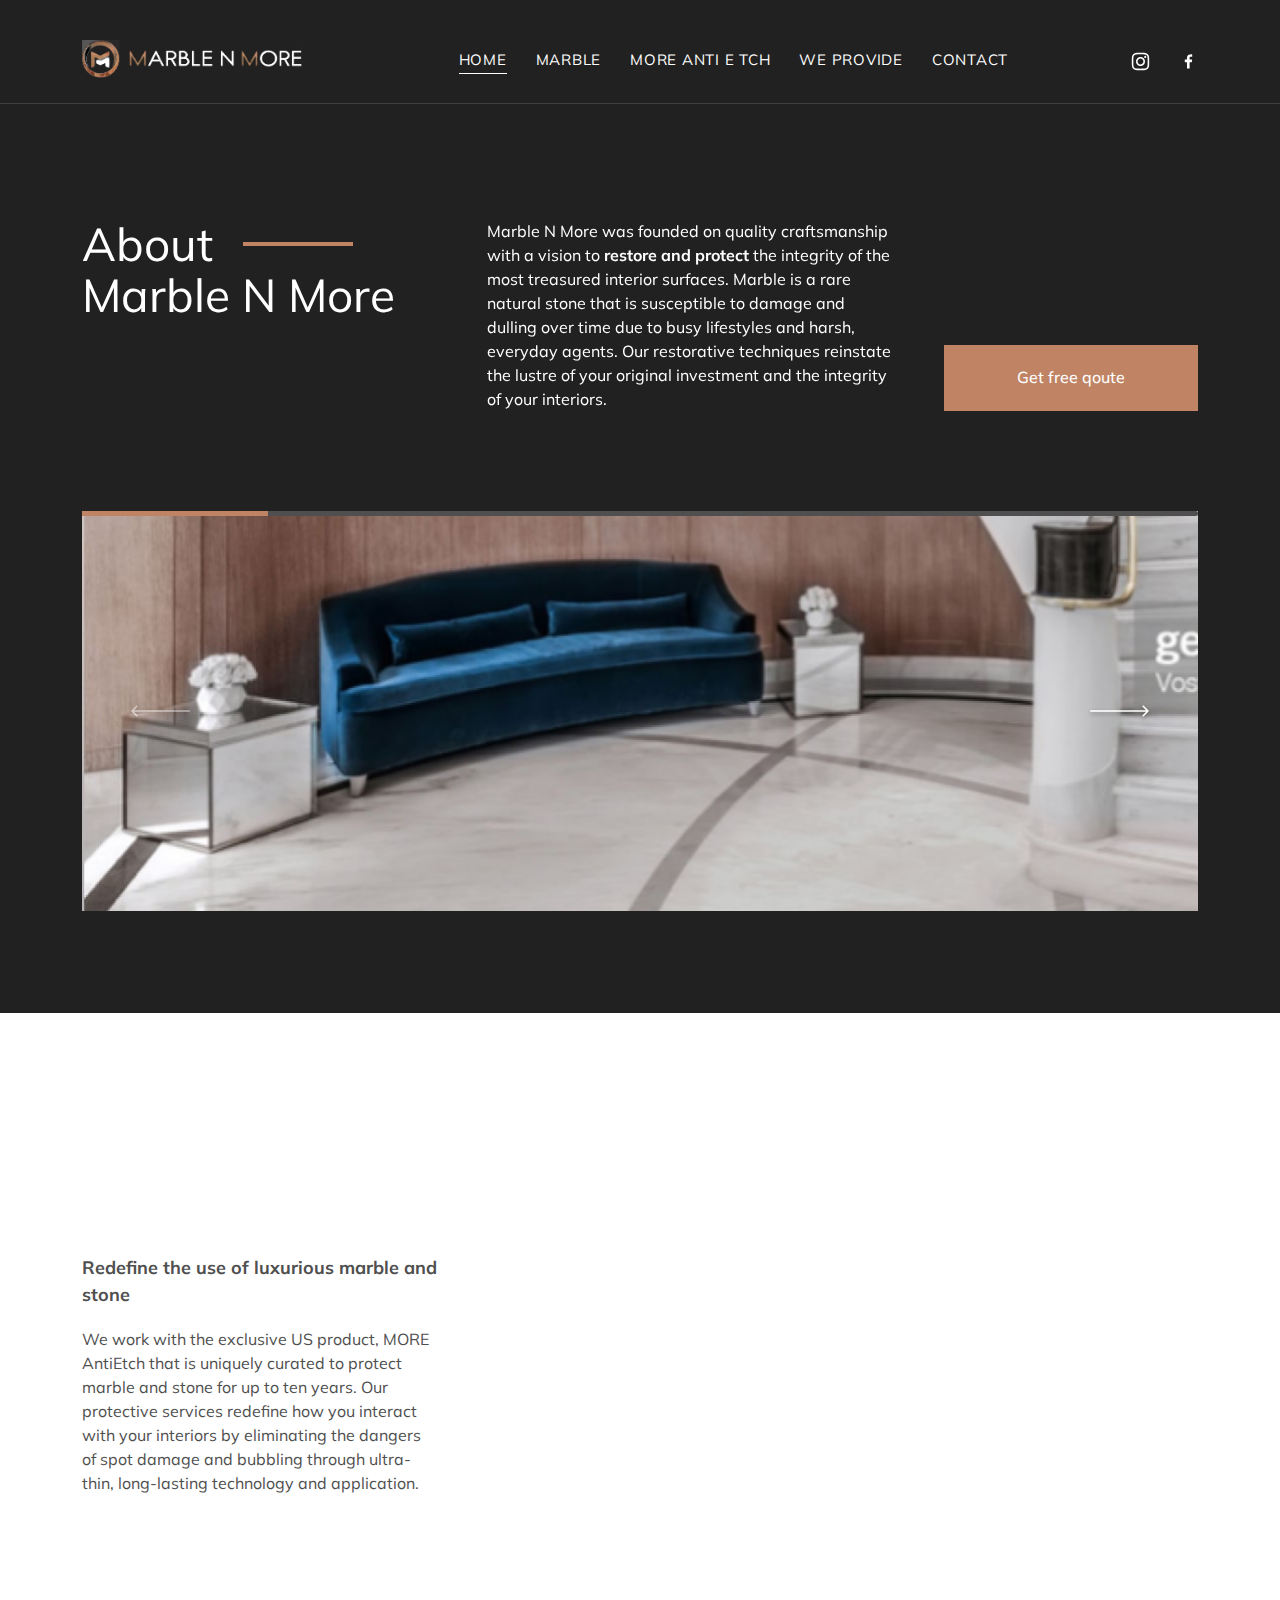
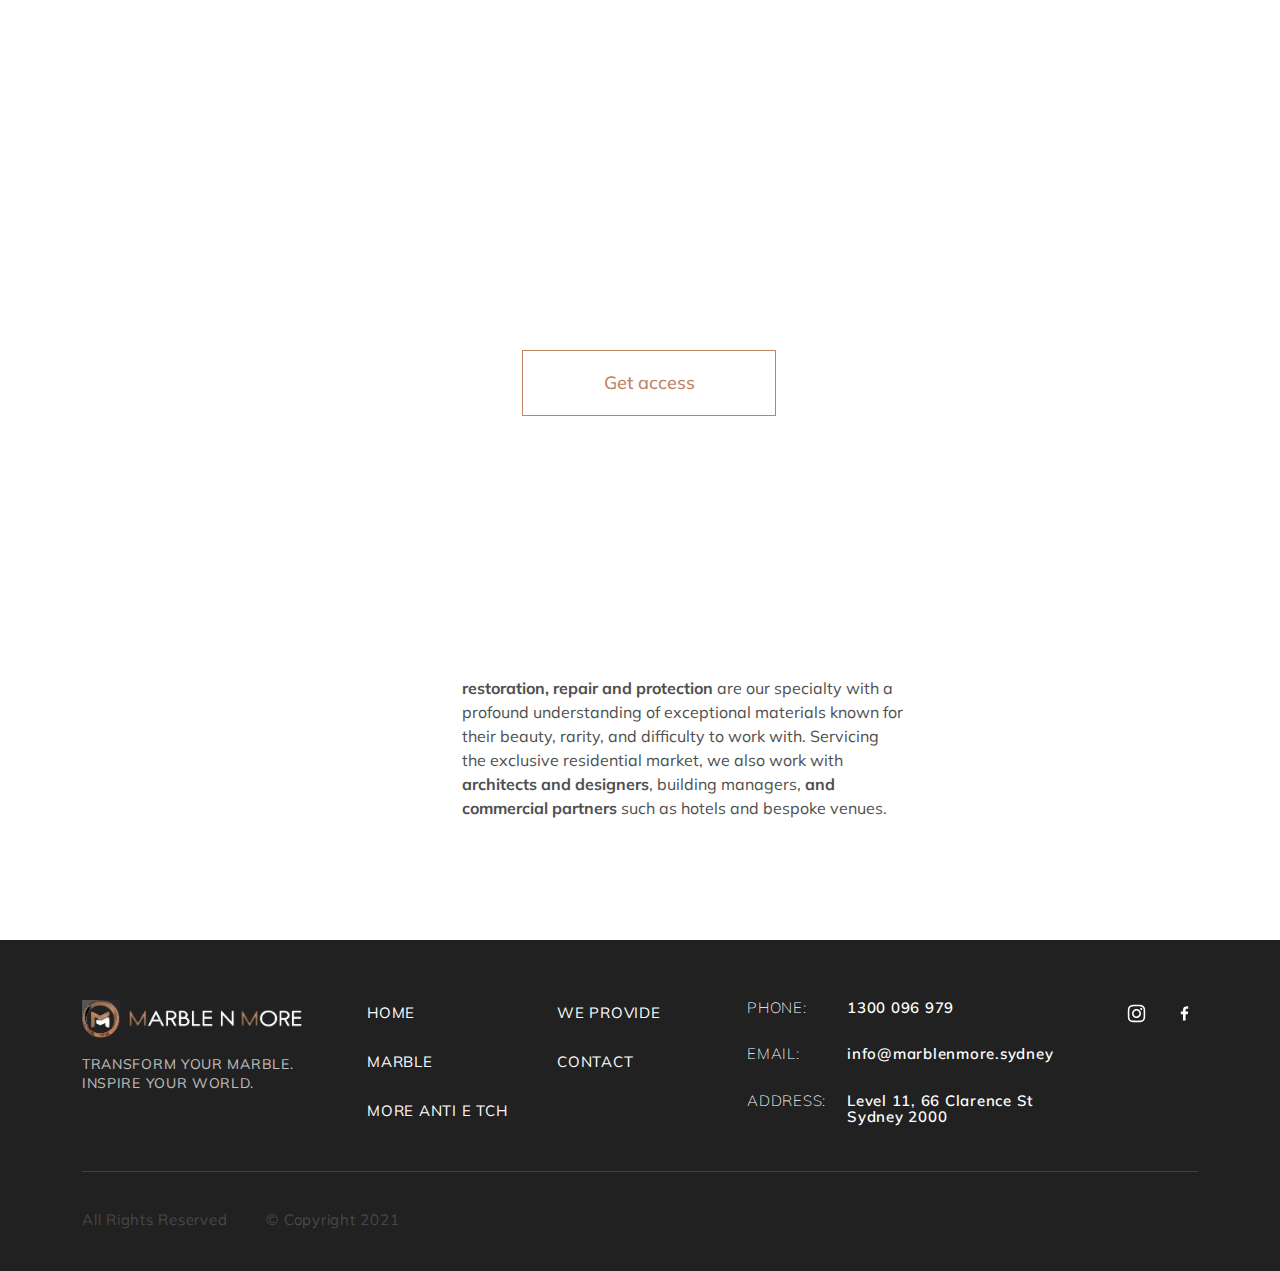
==== commit 1bc34255: "fix" ====
--- a/index.html
+++ b/index.html
@@ -6,8 +6,13 @@
   <meta http-equiv="X-UA-Compatible" content="IE=edge">
   <meta name="viewport" content="width=device-width, initial-scale=1.0">
   <title>Marble</title>
+  <link rel="icon" type="image/x-icon" href="img/favicon.png">
   <link rel="stylesheet" href="css/lib/bootstrap.min.css">
+  <link rel="stylesheet" href="https://cdn.jsdelivr.net/npm/@fancyapps/ui/dist/fancybox.css" />
+  <link rel="stylesheet" href="css/lib/jquery.formstyler.css">
+  <link rel="stylesheet" href="css/lib/jquery.formstyler.theme.css">
   <link rel="stylesheet" href="css/lib/aos.css">
+  <link rel="stylesheet" href="https://cdn.plyr.io/3.6.12/plyr.css" />
   <link rel="stylesheet" href="css/lib/swiper-bundle.min.css">
   <link rel="stylesheet" href="css/style.css">
 </head>
@@ -26,13 +31,13 @@
             <nav class="header__menu ">
               <ul>
                 <li>
-                  <a href="index.html">Home</a>
+                  <a class="active" href="index.html">Home</a>
                 </li>
                 <li>
                   <a href="marble.html">Marble</a>
                 </li>
                 <li>
-                  <a href="anti-e-tch.html">More Anti E tch</a>
+                  <a href="anti-etch.html">More Anti E tch</a>
                 </li>
                 <li>
                   <a href="we-provide.html">We provide</a>
@@ -121,7 +126,7 @@
                   <h1>
                     <div class="welcomescreen__title-line" >
                       About
-                      <i data-aos="lineanim" data-aos-delay="1000"></i>
+                      <i data-aos="lineanim" data-aos-delay="700"></i>
                     </div>
                     <span>Marble N More</span>
                   </h1>
@@ -140,7 +145,7 @@
                     </p>
                   </div>
                   <div class="welcomescreen__box-btn brownbtn" data-aos="fade-left" data-aos-delay="600">
-                    <a href="#">Get free qoute</a>
+                    <a href="contact.html">Get free qoute</a>
                   </div>
                 </div>
               </div>
@@ -231,7 +236,7 @@
                   <h2>
                     <div class="info__title-line">
                       We bring
-                      <i data-aos="lineanim" data-aos-delay="800"></i>
+                      <i data-aos="lineanim" data-aos-delay="700"></i>
                     </div>
                     <span>more to Marble</span>
                   </h2>
@@ -248,7 +253,7 @@
                   </p>
                 </div>
                 <div class="info__btn brownbtn" data-aos="fade-right" data-aos-delay="200">
-                  <a href="#">
+                  <a href="contact.html">
                     Get free qoute
                   </a>
                 </div>
@@ -285,7 +290,7 @@
                   Get instant access to our premium services
                 </p>
                 <div class="transform__btn ">
-                  <a href="#">Get access</a>
+                  <a href="contact.html">Get access</a>
                 </div>
               </div>
 
@@ -319,7 +324,7 @@
                   </p>
                 </div>
                 <div class="atmarble__btn brownbtn" data-aos="fade-left" data-aos-delay="600">
-                  <a href="#">Get free qoute</a>
+                  <a href="contact.html">Get free qoute</a>
                 </div>
               </div>
             </div>
@@ -353,7 +358,7 @@
                     <a href="marble.html">marble</a>
                   </li>
                   <li>
-                    <a href="anti-e-tch.html">More Anti E tch</a>
+                    <a href="anti-etch.html">More Anti E tch</a>
                   </li>
                 </ul>
               </div>
@@ -431,7 +436,10 @@
   <script src="js/lib/jquery.js"></script>
   <script src="js/lib/parallax.js"></script>
   <script src="js/lib/aos.js"></script>
+  <script src="js/lib/jquery.formstyler.min.js"></script>
   <script src="js/lib/bootstrap.min.js"></script>
+  <script src="https://cdn.plyr.io/3.6.12/plyr.polyfilled.js"></script>
+  <script src="https://cdn.jsdelivr.net/npm/@fancyapps/ui@4.0/dist/fancybox.umd.js"></script>
   <script src="js/lib/swiper-bundle.min.js"></script>
   <script src="js/main.js"></script>
 
--- a/css/style.css
+++ b/css/style.css
@@ -1 +1 @@
-@import url("https://fonts.googleapis.com/css2?family=Mulish:wght@200;300;400;500;700&display=swap");html{-webkit-box-sizing:border-box;box-sizing:border-box}*,:after,:before{-webkit-box-sizing:inherit;box-sizing:inherit}body,html{height:100%}a{text-decoration:none;color:inherit}a:hover{color:inherit}button:focus,input:focus{outline:transparent}img{width:100%;background-size:cover}li,ul{margin:0;padding:0;list-style:none}h1,h2,h3,h4,h5,h6,li,ol,p,ul{margin:0;padding:0}body{position:relative;overflow-x:hidden;min-width:320px;max-width:100vw;cursor:default;font-family:"Mulish",sans-serif}.main{-webkit-box-flex:1;-ms-flex:1 1 auto;flex:1 1 auto}.pagewrapper{min-height:100%;display:-webkit-box;display:-ms-flexbox;display:flex;-webkit-box-orient:vertical;-webkit-box-direction:normal;-ms-flex-direction:column;flex-direction:column;overflow:hidden}.brownbtn a{display:block;width:254px;height:66px;display:-webkit-box;display:-ms-flexbox;display:flex;-webkit-box-pack:center;-ms-flex-pack:center;justify-content:center;-webkit-box-align:center;-ms-flex-align:center;align-items:center;background:#c08465;font-weight:500;font-size:18px;line-height:110%;color:#ffffff;-webkit-transition:0.4s;transition:0.4s}.brownbtn a:hover{background:#e29a75;-webkit-transform:translateY(-10px);transform:translateY(-10px)}[data-aos=lineanim]{width:0}[data-aos=lineanim].aos-animate{width:125px}@media screen and (max-width:1400px){[data-aos=lineanim].aos-animate{width:110px}}@media screen and (max-width:991.8px){[data-aos=lineanim].aos-animate{width:100px}}@media (max-width:991.8px){.brownbtn a{height:60px;font-size:16px}}@media (max-width:767.8px){.brownbtn{width:100%}.brownbtn a{width:100%}}.main{margin-top:128px}.welcomescreen{background-color:#212121;padding:115px 0 102px}.welcomescreen__title h1{font-size:72px;line-height:110%;color:#ffffff}.welcomescreen__title h1 span{display:block}.welcomescreen__title-line{display:-webkit-box;display:-ms-flexbox;display:flex;-webkit-box-align:center;-ms-flex-align:center;align-items:center}.welcomescreen__title-line i{display:block;width:0;height:4px;background:#c08465;margin-left:30px}.welcomescreen__box{padding-left:65px;display:-webkit-box;display:-ms-flexbox;display:flex;-webkit-box-align:end;-ms-flex-align:end;align-items:flex-end}.welcomescreen__box-content{max-width:605px;width:100%;color:#ffffff}.welcomescreen__box-content p{font-size:18px;line-height:150%}.welcomescreen__box-btn a{margin-left:105px}.welcomescreen__top{margin-bottom:100px}.welcomescreen .swiper-horizontal>.swiper-scrollbar{bottom:initial;top:0;left:0;width:100%;background:#4f4f4f}.welcomescreen .swiper-scrollbar-drag{background:#c08465;border-radius:0}.welcomescreen .welcomescreen__slider-next,.welcomescreen .welcomescreen__slider-prev{position:absolute;top:50%;-webkit-transform:translateY(-50%);transform:translateY(-50%);z-index:2;outline:none}.welcomescreen .welcomescreen__slider-next.swiper-button-disabled,.welcomescreen .welcomescreen__slider-prev.swiper-button-disabled{opacity:0.5}.welcomescreen .welcomescreen__slider-next.swiper-button-disabled:hover,.welcomescreen .welcomescreen__slider-prev.swiper-button-disabled:hover{-webkit-transform:translate(0px,-50%);transform:translate(0px,-50%)}.welcomescreen .welcomescreen__slider-prev{left:4%;-webkit-transition:0.3s;transition:0.3s}.welcomescreen .welcomescreen__slider-prev:hover{-webkit-transform:translate(-5px,-50%);transform:translate(-5px,-50%)}.welcomescreen .welcomescreen__slider-next{right:4%;-webkit-transition:0.3s;transition:0.3s}.welcomescreen .welcomescreen__slider-next:hover{-webkit-transform:translate(5px,-50%);transform:translate(5px,-50%)}.info{padding:150px 0}.info__title h2{font-size:72px;margin-bottom:20px;line-height:110%;color:#333333}.info__title h2 span{display:block}.info__title-line{display:-webkit-box;display:-ms-flexbox;display:flex;-webkit-box-align:center;-ms-flex-align:center;align-items:center}.info__title-line i{display:block;width:0;height:4px;background:#c08465;margin-left:30px}.info__subtitle{font-weight:700;font-size:18px;line-height:150%;margin-bottom:19px;color:#4f4f4f}.info__text p{margin-bottom:34px;font-size:18px;line-height:150%;color:#4f4f4f}.info__img{margin-left:60px;max-width:1079px;overflow:hidden}.info__img img{max-width:1079px;-webkit-transition:0.6s;transition:0.6s}.info__img:hover img{-webkit-transform:scale(1.05);transform:scale(1.05)}.transform{background-attachment:fixed,fixed;background-size:cover;padding:124px 0;width:100%;position:relative}.transform__img{position:absolute;top:50%;-webkit-transform:translateY(-50%);transform:translateY(-50%);left:108px;max-width:479px}.transform__img img{-webkit-box-shadow:0px 14px 26px rgba(0,0,0,0.15);box-shadow:0px 14px 26px rgba(0,0,0,0.15)}.transform__content{padding-left:60px}.transform__content h2{font-size:72px;line-height:110%;color:#ffffff;margin-bottom:20px}.transform__content p{font-size:18px;line-height:150%;color:#ffffff;margin-bottom:37px}.transform__btn a{display:block;width:254px;height:66px;display:-webkit-box;display:-ms-flexbox;display:flex;-webkit-box-pack:center;-ms-flex-pack:center;justify-content:center;-webkit-box-align:center;-ms-flex-align:center;align-items:center;background:#ffffff;font-weight:500;font-size:18px;line-height:110%;color:#c08465;border:1px solid #c08465;-webkit-transition:0.3s;transition:0.3s}.transform__btn a:hover{background:#c08465;border:1px solid #fff;color:#fff}.atmarble{padding:200px 0 145px}.atmarble__title h2{font-size:72px;margin-bottom:20px;line-height:110%;color:#333333}.atmarble__title h2 span{display:block}.atmarble__title-line{display:-webkit-box;display:-ms-flexbox;display:flex;-webkit-box-align:center;-ms-flex-align:center;align-items:center}.atmarble__title-line i{display:block;width:0;height:4px;background:#c08465;margin-left:30px}.atmarble__content{padding-left:60px;display:-webkit-box;display:-ms-flexbox;display:flex;-webkit-box-align:end;-ms-flex-align:end;align-items:flex-end}.atmarble__text{max-width:577px;width:100%;margin-right:105px;font-size:18px;line-height:150%;color:#4f4f4f}.atmarble__btn{margin-bottom:10px}@media (max-width:1800px){.atmarble__title h2,.info__title h2,.transform__content h2,.welcomescreen__title h1{font-size:64px}}@media (max-width:1600px){.atmarble{padding:160px 0 120px}.atmarble__text{font-size:16px}.transform__img{max-width:25%}.info{padding:120px 0}.atmarble__title h2,.info__title h2,.transform__content h2,.welcomescreen__title h1{font-size:58px}.welcomescreen__box{padding-left:55px}.info__text p,.welcomescreen__box-content p{font-size:16px}}@media (max-width:1400px){.atmarble__content{padding-left:0}.atmarble__text{margin-right:40px}.transform{padding:100px 0}.info__img{margin-left:20px}.main{margin-top:120px}.atmarble__title h2,.info__title h2,.transform__content h2,.welcomescreen__title h1{font-size:46px}.welcomescreen__box{padding-left:25px}.welcomescreen__box-btn a{margin-left:50px}}@media (max-width:1199.8px){.transform{padding:60px 0}.welcomescreen__box{padding-left:0;padding-top:30px}.main{margin-top:115px}.welcomescreen{padding:80px 0 70px}}@media (max-width:991.8px){.atmarble__content{-webkit-box-align:start;-ms-flex-align:start;align-items:flex-start;-webkit-box-orient:vertical;-webkit-box-direction:normal;-ms-flex-direction:column;flex-direction:column}.atmarble__text{margin-right:0;margin-bottom:30px}.atmarble{padding:110px 0 80px}.transform__btn a{height:60px;font-size:16px}.transform__content p{font-size:16px;margin-bottom:20px}.transform{padding:50px 0}.transform__img{left:60px}.info{padding:80px 0}.info__img{margin-left:0;margin-top:25px}.welcomescreen{padding:60px 0 60px}.welcomescreen__box{-webkit-box-orient:vertical;-webkit-box-direction:normal;-ms-flex-direction:column;flex-direction:column;-webkit-box-align:start;-ms-flex-align:start;align-items:flex-start}.welcomescreen__box-btn a{margin-left:0px;margin-top:35px}.welcomescreen__top{margin-bottom:55px}.brownbtn a{height:60px;font-size:16px}.welcomescreen__box-content{max-width:100%}.atmarble__title h2,.info__title h2,.transform__content h2,.welcomescreen__title h1{font-size:38px}}@media (max-width:767.8px){.info__img,.welcomescreen__slider{-webkit-transform:scaleX(1.1);transform:scaleX(1.1)}.atmarble{padding:60px 0 40px}.transform__btn a{width:100%}.transform__img{display:none}.transform__content{padding-left:0}.info{padding:50px 0}.atmarble__title h2,.info__title h2,.transform__content h2,.welcomescreen__title h1{font-size:30px}.atmarble__title-line i,.info__title-line i,.welcomescreen__title-line i{width:70px!important;margin-left:15px}.welcomescreen .welcomescreen__slider-next svg,.welcomescreen .welcomescreen__slider-prev svg{width:55px}.welcomescreen .swiper-slide img{height:200px;width:auto;background-position:right;min-width:100%}}.header{background-color:#212121;padding:50px 0 31px;border-bottom:1px solid #3f3f3f;width:100%;z-index:2;position:fixed;left:0;top:0}.header__logo{max-width:266px;display:block}.burgerbtn,.mobile__menu{display:none}.header__menu{display:-webkit-box;display:-ms-flexbox;display:flex;-webkit-box-pack:end;-ms-flex-pack:end;justify-content:flex-end;padding-right:115px}.header__menu ul>li{display:inline-block}.header__menu ul>li+li{margin-left:45px}.header__menu ul>li a{font-size:17px;line-height:110%;letter-spacing:0.05em;text-transform:uppercase;color:#ffffff;padding-bottom:5px;position:relative}.header__menu ul>li a:after{content:"";position:absolute;left:0;bottom:0;height:1px;width:0;background:#c08465;-webkit-transition:0.3s;transition:0.3s}.header__menu ul>li a:hover:after{width:100%}.header__social a{width:19px;display:inline-block}.header__social a+a{margin-left:25px}.header__social a svg path{-webkit-transition:0.3s;transition:0.3s}.header__social a:hover svg path{fill:#c08465}@media (max-width:1600px){.header__menu{padding-right:0}}@media (max-width:1400px){.header__menu{padding-right:0}.header__menu ul>li+li{margin-left:25px}.header__menu ul>li a{font-size:15px}.header__logo{max-width:220px}}@media (max-width:1200px){.header__menu ul>li+li{margin-left:15px}.header__logo{max-width:190px}}@media (max-width:991.8px){.header__menu,.header__social{display:none}.mobile__menu{display:block;position:fixed;left:0;right:0;top:115px;background-color:#212121;width:100%;min-height:calc(100vh - 115px);height:100%;padding-top:50px;padding-bottom:20px;-webkit-transform:scale(0);transform:scale(0);overflow-y:scroll;-webkit-transform-origin:top right;transform-origin:top right;opacity:0;-webkit-transition:0.5s;transition:0.5s}.mobile__menu.active{-webkit-transform:scale(1);transform:scale(1);opacity:1;-webkit-transition:0.5s;transition:0.5s}.mobile__menu ul{display:inline-block}.mobile__menu ul>li{margin-bottom:20px;display:block}.mobile__menu ul>li a{text-transform:uppercase;font-size:17px;line-height:110%;letter-spacing:0.05em;color:#ffffff}.mobile__menu-inner{min-height:420px;height:calc(100vh - 115px)}.mobile__social{margin-top:30px}.mobile__social a+a{margin-left:25px}.burgerbtn{display:block;width:21px;margin:0 0 0 auto;position:relative;z-index:22}.burgerbtn span{display:block;width:21px;height:2px;background-color:#fff;-webkit-transition:0.3s;transition:0.3s}.burgerbtn span+span{margin-top:4px}.burgerbtn.active span:first-child{-webkit-transform:rotate(44deg) translate(0px,4px);transform:rotate(44deg) translate(0px,4px)}.burgerbtn.active span:nth-child(3){-webkit-transform:rotate(-44deg) translate(4px,-9px);transform:rotate(-44deg) translate(4px,-9px)}.burgerbtn.active span:nth-child(2){opacity:0}}.footer{padding-top:78px;background-color:#212121}.footer__logo a{max-width:266px;display:block;margin-bottom:17px}.footer__logo p{font-size:16px;line-height:140%;letter-spacing:0.05em;text-transform:uppercase;color:#ffffff;opacity:0.7;max-width:243px}.footer__menu li{display:block}.footer__menu li+li{margin-top:25px}.footer__menu li>a{font-size:17px;line-height:110%;letter-spacing:0.05em;text-transform:uppercase;color:#ffffff;padding-bottom:4px;position:relative}.footer__menu li>a:after{content:"";position:absolute;left:0;bottom:0;height:1px;width:0;background:#c08465;-webkit-transition:0.3s;transition:0.3s}.footer__menu li>a:hover:after{width:100%}.footer__info-item{display:-webkit-box;display:-ms-flexbox;display:flex;-webkit-box-align:start;-ms-flex-align:start;align-items:flex-start}.footer__info-item+.footer__info-item{margin-top:30px}.footer__info-item p{font-weight:200;font-size:16px;line-height:110%;letter-spacing:0.05em;text-transform:uppercase;color:#ffffff;width:102px}.footer__info-item a{font-weight:600;font-size:17px;line-height:110%;letter-spacing:0.05em;color:#ffffff;-webkit-transition:0.3s;transition:0.3s}.footer__info-item a:hover{color:#c08465}.footer__social a svg path{-webkit-transition:0.3s;transition:0.3s}.footer__social a:hover svg path{fill:#c08465}.footer__social a+a{margin-left:25px}.footer__top{padding-bottom:45px;border-bottom:1px solid #3f3f3f}.footer__bottom{padding:50px 0 60px}.footer__bottom p{display:inline-block;font-weight:300;font-size:15px;line-height:140%;letter-spacing:0.05em;color:#ffffff;opacity:0.2}.footer__bottom p+p{margin-left:35px}@media (max-width:1600px){.footer__info-item p{font-size:15px;width:100px}.footer__info-item a{font-size:15px}}@media (max-width:1400px){.footer{padding-top:60px}.footer__bottom{padding:35px 0 40px}.footer__info-item a{width:200px}.footer__logo a{max-width:220px}.footer__menu li>a{font-size:15px}}@media (max-width:1200px){.footer__logo a{max-width:190px}.footer__menu{margin-bottom:50px}.footer__info-item a{max-width:400px;width:100%}}@media (max-width:767.8px){.footer__logo{margin-bottom:25px}.footer__menu li+li{margin-top:15px}.footer__menu{margin-bottom:15px}.footer__info{margin-top:20px;margin-bottom:20px}.footer__info-item+.footer__info-item{margin-top:20px}.footer__top{padding-bottom:30px}.footer{padding-top:50px}.footer__bottom{padding:25px 0 30px}.footer__bottom p{font-size:13px}}@media (max-width:575.8px){.footer__info-item p{width:90px}.footer__info-item a{width:60%}}@media (min-width:1600.8px){.container,.container-lg,.container-md,.container-sm,.container-xl,.container-xxl{max-width:1560px}}@media (min-width:1800px){.container,.container-lg,.container-md,.container-sm,.container-xl,.container-xxl{max-width:1750px}}+@import url("https://fonts.googleapis.com/css2?family=Mulish:wght@200;300;400;500;600;700&display=swap");html{-webkit-box-sizing:border-box;box-sizing:border-box}*,:after,:before{-webkit-box-sizing:inherit;box-sizing:inherit}body,html{height:100%}a{text-decoration:none;color:inherit}a:hover{color:inherit}button:focus,input:focus{outline:transparent}img{width:100%;background-size:cover}li,ul{margin:0;padding:0;list-style:none}h1,h2,h3,h4,h5,h6,li,ol,p,ul{margin:0;padding:0}body{position:relative;overflow-x:hidden;min-width:320px;max-width:100vw;cursor:default;font-family:"Mulish",sans-serif}.main{-webkit-box-flex:1;-ms-flex:1 1 auto;flex:1 1 auto}.pagewrapper{min-height:100%;display:-webkit-box;display:-ms-flexbox;display:flex;-webkit-box-orient:vertical;-webkit-box-direction:normal;-ms-flex-direction:column;flex-direction:column;overflow:hidden}.brownbtn a{display:block;width:254px;height:66px;display:-webkit-box;display:-ms-flexbox;display:flex;-webkit-box-pack:center;-ms-flex-pack:center;justify-content:center;-webkit-box-align:center;-ms-flex-align:center;align-items:center;background:#c08465;font-weight:500;font-size:16px;line-height:110%;color:#ffffff;-webkit-transition:0.4s;transition:0.4s}.brownbtn a:hover{background:#e29a75;-webkit-transform:translateY(-10px);transform:translateY(-10px)}.section-title h1,.section-title h2,.section-title h3{font-weight:400;font-size:72px;line-height:110%}.section-title i{display:block;height:4px;background:#c08465;width:0px}.toppage{background-color:#212121;padding:45px 0 100px}.toppage__title{font-weight:400;position:relative;z-index:2;font-size:72px;line-height:110%;text-align:center;letter-spacing:0.05em;text-transform:uppercase;color:#ffffff;text-shadow:0px 4px 4px rgba(0,0,0,0.25)}.toppage__img{width:100%;position:relative;height:400px;display:-webkit-box;display:-ms-flexbox;display:flex;-webkit-box-pack:center;-ms-flex-pack:center;justify-content:center;-webkit-box-align:center;-ms-flex-align:center;align-items:center}.toppage__img img{position:absolute;height:100%;-o-object-fit:cover;object-fit:cover;-o-object-position:center;object-position:center;left:0;top:0}[data-aos=lineanim]{width:0}[data-aos=lineanim].aos-animate{width:125px}@media screen and (max-width:1400px){[data-aos=lineanim].aos-animate{width:110px}}@media screen and (max-width:991.8px){[data-aos=lineanim].aos-animate{width:100px}}@media (max-width:1800px){.section-title h1,.section-title h2,.section-title h3{font-size:64px}}@media (max-width:1600px){.section-title h1,.section-title h2,.section-title h3{font-size:58px}}@media (max-width:1400px){.toppage{background-color:#212121;padding:35px 0 60px}.toppage__img{height:270px}.section-title h1,.section-title h2,.section-title h3{font-size:46px}}@media (max-width:991.8px){.brownbtn a{height:60px;font-size:16px}}@media (max-width:767.8px){.section-title h1,.section-title h2,.section-title h3{font-size:30px}.section-title i{width:70px!important}.toppage{padding:30px 0 40px}.toppage__img{height:150px}.brownbtn{width:100%}.brownbtn a{width:100%}}.main{margin-top:112px}.welcomescreen{background-color:#212121;padding:115px 0 102px}.welcomescreen__title h1{font-size:72px;line-height:110%;font-weight:400;color:#ffffff}.welcomescreen__title h1 span{display:block}.welcomescreen__title-line{display:-webkit-box;display:-ms-flexbox;display:flex;-webkit-box-align:center;-ms-flex-align:center;align-items:center}.welcomescreen__title-line i{display:block;width:0;height:4px;background:#c08465;margin-left:30px}.welcomescreen__box{padding-left:65px;display:-webkit-box;display:-ms-flexbox;display:flex;-webkit-box-align:end;-ms-flex-align:end;align-items:flex-end}.welcomescreen__box-content{max-width:605px;width:100%;color:#ffffff}.welcomescreen__box-content p{font-size:18px;line-height:150%}.welcomescreen__box-btn a{margin-left:105px}.welcomescreen__top{margin-bottom:100px}.welcomescreen .swiper-horizontal>.swiper-scrollbar{bottom:initial;top:0;left:0;width:100%;background:#4f4f4f}.welcomescreen .swiper-scrollbar-drag{background:#c08465;border-radius:0}.welcomescreen .swiper-slide img{height:400px;width:auto;background-position:right;min-width:100%}.welcomescreen .welcomescreen__slider-next,.welcomescreen .welcomescreen__slider-prev{position:absolute;top:50%;-webkit-transform:translateY(-50%);transform:translateY(-50%);z-index:2;outline:none}.welcomescreen .welcomescreen__slider-next.swiper-button-disabled,.welcomescreen .welcomescreen__slider-prev.swiper-button-disabled{opacity:0.5}.welcomescreen .welcomescreen__slider-next.swiper-button-disabled:hover,.welcomescreen .welcomescreen__slider-prev.swiper-button-disabled:hover{-webkit-transform:translate(0px,-50%);transform:translate(0px,-50%)}.welcomescreen .welcomescreen__slider-prev{left:4%;-webkit-transition:0.3s;transition:0.3s}.welcomescreen .welcomescreen__slider-prev:hover{-webkit-transform:translate(-5px,-50%);transform:translate(-5px,-50%)}.welcomescreen .welcomescreen__slider-next{right:4%;-webkit-transition:0.3s;transition:0.3s}.welcomescreen .welcomescreen__slider-next:hover{-webkit-transform:translate(5px,-50%);transform:translate(5px,-50%)}.info{padding:150px 0}.info__title h2{font-weight:400;font-size:72px;margin-bottom:20px;line-height:110%;color:#333333}.info__title h2 span{display:block}.info__title-line{display:-webkit-box;display:-ms-flexbox;display:flex;-webkit-box-align:center;-ms-flex-align:center;align-items:center}.info__title-line i{display:block;width:0;height:4px;background:#c08465;margin-left:30px}.info__subtitle{font-weight:700;font-size:18px;line-height:150%;margin-bottom:19px;color:#4f4f4f}.info__text p{margin-bottom:34px;font-size:18px;line-height:150%;color:#4f4f4f}.info__img{margin-left:60px;max-width:1079px;overflow:hidden}.info__img img{max-width:1079px;-webkit-transition:0.6s;transition:0.6s}.info__img:hover img{-webkit-transform:scale(1.05);transform:scale(1.05)}.transform{background-attachment:fixed,fixed;background-size:cover;padding:124px 0;width:100%;position:relative}.transform__img{position:absolute;top:50%;-webkit-transform:translateY(-50%);transform:translateY(-50%);left:108px;max-width:479px}.transform__img img{-webkit-box-shadow:0px 14px 26px rgba(0,0,0,0.15);box-shadow:0px 14px 26px rgba(0,0,0,0.15)}.transform__content{padding-left:60px}.transform__content h2{font-size:72px;line-height:110%;color:#ffffff;margin-bottom:20px}.transform__content p{font-size:18px;line-height:150%;color:#ffffff;margin-bottom:37px}.transform__btn a{display:block;width:254px;height:66px;display:-webkit-box;display:-ms-flexbox;display:flex;-webkit-box-pack:center;-ms-flex-pack:center;justify-content:center;-webkit-box-align:center;-ms-flex-align:center;align-items:center;background:#ffffff;font-weight:500;font-size:18px;line-height:110%;color:#c08465;border:1px solid #c08465;-webkit-transition:0.3s;transition:0.3s}.transform__btn a:hover{background:#c08465;border:1px solid #fff;color:#fff}.atmarble{padding:200px 0 145px}.atmarble__title h2{font-weight:400;font-size:72px;margin-bottom:20px;line-height:110%;color:#333333}.atmarble__title h2 span{display:block}.atmarble__title-line{display:-webkit-box;display:-ms-flexbox;display:flex;-webkit-box-align:center;-ms-flex-align:center;align-items:center}.atmarble__title-line i{display:block;width:0;height:4px;background:#c08465;margin-left:30px}.atmarble__content{padding-left:60px;display:-webkit-box;display:-ms-flexbox;display:flex;-webkit-box-align:end;-ms-flex-align:end;align-items:flex-end}.atmarble__text{max-width:577px;width:100%;margin-right:105px;font-size:18px;line-height:150%;color:#4f4f4f}.atmarble__btn{margin-bottom:10px}@media (max-width:1800px){.atmarble__title h2,.info__title h2,.transform__content h2,.welcomescreen__title h1{font-size:64px}}@media (max-width:1600px){.atmarble{padding:160px 0 120px}.atmarble__text{font-size:16px}.transform__img{max-width:25%}.info{padding:120px 0}.atmarble__title h2,.info__title h2,.transform__content h2,.welcomescreen__title h1{font-size:58px}.welcomescreen__box{padding-left:55px}.info__text p,.welcomescreen__box-content p{font-size:16px}}@media (max-width:1400px){.atmarble__content{padding-left:0}.atmarble__text{margin-right:40px}.transform{padding:100px 0}.info__img{margin-left:20px}.main{margin-top:104px}.atmarble__title h2,.info__title h2,.transform__content h2,.welcomescreen__title h1{font-size:46px}.info__img img{width:initial;height:420px}.header{padding:25px 0 20px}.welcomescreen__box{padding-left:25px}.welcomescreen__box-btn a{margin-left:50px}}@media (max-width:1199.8px){.transform{padding:60px 0}.welcomescreen__box{padding-left:0;padding-top:30px}.main{margin-top:98px}.welcomescreen{padding:80px 0 70px}.welcomescreen .swiper-slide img{height:350px}}@media (max-width:991.8px){.main{margin-top:79px}.atmarble__content{-webkit-box-align:start;-ms-flex-align:start;align-items:flex-start;-webkit-box-orient:vertical;-webkit-box-direction:normal;-ms-flex-direction:column;flex-direction:column}.atmarble__text{margin-right:0;margin-bottom:30px}.atmarble{padding:110px 0 80px}.transform__btn a{height:60px;font-size:16px}.transform__content p{font-size:16px;margin-bottom:20px}.transform{padding:50px 0}.transform__img{left:60px}.info{padding:80px 0}.info__img{margin-left:0;margin-top:25px}.info__img img{width:100%;height:auto}.welcomescreen{padding:60px 0 60px}.welcomescreen__box{-webkit-box-orient:vertical;-webkit-box-direction:normal;-ms-flex-direction:column;flex-direction:column;-webkit-box-align:start;-ms-flex-align:start;align-items:flex-start}.welcomescreen__box-btn a{margin-left:0px;margin-top:35px}.welcomescreen__top{margin-bottom:55px}.brownbtn a{height:60px;font-size:16px}.welcomescreen__box-content{max-width:100%}.atmarble__title h2,.info__title h2,.transform__content h2,.welcomescreen__title h1{font-size:38px}}@media (max-width:767.8px){.atmarble__text,.info__subtitle,.info__text p,.welcomescreen__box-content p{font-size:15px}.info__img,.welcomescreen__slider{-webkit-transform:scaleX(1.1);transform:scaleX(1.1)}.atmarble{padding:50px 0 30px}.transform__btn a{width:100%}.transform__img{display:none}.transform__content{padding-left:0}.info{padding:50px 0}.atmarble__title h2,.info__title h2,.transform__content h2,.welcomescreen__title h1{font-size:30px}.atmarble__title-line i,.info__title-line i,.welcomescreen__title-line i{width:70px!important;margin-left:15px}.welcomescreen .welcomescreen__slider-next svg,.welcomescreen .welcomescreen__slider-prev svg{width:55px}.welcomescreen .swiper-slide img{height:200px;width:auto;background-position:right;min-width:100%}}.contacts{padding:150px 0 100px}.contacts__box{max-width:705px;width:100%;padding:99px 82px;background:#ebebeb}.contacts__info{margin-bottom:76px}.contacts__info-item{display:-webkit-box;display:-ms-flexbox;display:flex;margin-bottom:29px;-webkit-box-align:start;-ms-flex-align:start;align-items:flex-start}.contacts__info-item p{font-weight:200;font-size:16px;line-height:110%;letter-spacing:0.05em;text-transform:uppercase;color:#4f4f4f;width:117px}.contacts__info-item a{font-weight:600;font-size:17px;line-height:110%;letter-spacing:0.05em;color:#4f4f4f;-webkit-transition:0.3s;transition:0.3s}.contacts__info-item a:hover{color:#c08465}.contacts__info-social{margin-top:34px}.contacts__info-social a svg path{-webkit-transition:0.3s;transition:0.3s}.contacts__info-social a:hover svg path{fill:#c08465}.contacts__info-social a+a{margin-left:25px}.contacts__frame{height:113px}.contacts__frame-img{width:659px;position:absolute;left:0;top:0}.contacts__form-title{margin-bottom:60px}.contacts__form-title h1{font-size:72px;line-height:110%;color:#333333;margin-bottom:17px}.contacts__form-title p{font-size:18px;line-height:150%;color:#4f4f4f}.contacts__form{padding-left:20px}.contacts__form form{display:-webkit-box;display:-ms-flexbox;display:flex;-ms-flex-wrap:wrap;flex-wrap:wrap}.contacts__form input{width:346px;margin-bottom:28px;margin-right:30px;font-size:16px;line-height:120%;color:#5e5e5e;border:none;border-bottom:1px solid #a0a0a0;padding-bottom:16px}.contacts__form input::-webkit-input-placeholder{-webkit-transition:0.3s;transition:0.3s;color:#a0a0a0}.contacts__form input::-moz-placeholder{-moz-transition:0.3s;transition:0.3s;color:#a0a0a0}.contacts__form input:-ms-input-placeholder{-ms-transition:0.3s;transition:0.3s;color:#a0a0a0}.contacts__form input::-ms-input-placeholder{-ms-transition:0.3s;transition:0.3s;color:#a0a0a0}.contacts__form input::placeholder{-webkit-transition:0.3s;transition:0.3s;color:#a0a0a0}.contacts__form input:focus::-webkit-input-placeholder{opacity:0}.contacts__form input:focus::-moz-placeholder{opacity:0}.contacts__form input:focus:-ms-input-placeholder{opacity:0}.contacts__form input:focus::-ms-input-placeholder{opacity:0}.contacts__form input:focus::placeholder{opacity:0}.jq-selectbox__select{width:346px;margin-right:30px;font-size:16px;line-height:120%;color:#a0a0a0;border:none;border-bottom:1px solid #a0a0a0;padding:0 0 16px 0;border-radius:0;background:transparent;-webkit-box-shadow:none;box-shadow:none;text-shadow:none;font-family:"Mulish",sans-serif}.jq-selectbox__select:hover{background:transparent}.jq-selectbox__select:focus-visible{outline:none}.jq-selectbox.focused .jq-selectbox__select{border:none;border-bottom:1px solid #a0a0a0}.jq-selectbox__select-text{width:100%!important}.jq-selectbox__trigger{border-left:none}.jq-selectbox__trigger-arrow{position:absolute;width:13px;background-image:url(../img/svg/select_arrow.svg);background-size:cover;background-repeat:no-repeat;background-position:center;height:6px;right:8px;border:none;-webkit-transition:0.3s;transition:0.3s}.jq-selectbox__dropdown{width:346px;margin:2px 0 0;padding:0;border:1px solid #ccc;border-radius:0px;background:#fff;-webkit-box-shadow:0 2px 10px rgba(0,0,0,0.2);box-shadow:0 2px 10px rgba(0,0,0,0.2);font:16px/20px "Mulish",sans-serif;bottom:initial!important;top:32px!important;left:0}.jq-selectbox__select:active{background:transparent;-webkit-box-shadow:none;box-shadow:none}.jq-selectbox li:hover{background-color:transparent;color:#c08465}.jq-selectbox li.selected{background-color:#ebccbd;color:#fff}.jq-selectbox.jqselect.dropdown.opened .jq-selectbox__trigger-arrow{-webkit-transform:rotate(180deg)!important;transform:rotate(180deg)!important}.contacts__btn{margin-top:52px;display:block;width:254px;height:66px;display:-webkit-box;display:-ms-flexbox;display:flex;-webkit-box-pack:center;-ms-flex-pack:center;justify-content:center;-webkit-box-align:center;-ms-flex-align:center;align-items:center;background:#c08465;font-weight:500;font-size:18px;line-height:110%;color:#ffffff;-webkit-transition:0.4s;transition:0.4s;border:none}.contacts__btn:hover{background:#e29a75;-webkit-transform:translateY(-10px);transform:translateY(-10px)}.map{padding-bottom:150px}.map__image{display:block;height:400px;width:100%;overflow:hidden}.map__image img{-webkit-transition:0.4s;transition:0.4s;-o-object-fit:cover;object-fit:cover;-o-object-position:center;object-position:center;min-width:100%;height:100%}.map__image:hover img{-webkit-transform:scale(1.05);transform:scale(1.05);-webkit-filter:brightness(85%);filter:brightness(85%)}@media (max-width:1800px){.contacts__form input,.jq-selectbox__dropdown,.jq-selectbox__select{width:310px}.contacts__form-title h1{font-size:64px}}@media (max-width:1600px){.contacts{padding:100px 0 80px}.contacts__form input,.jq-selectbox__select{width:270px;margin-right:20px}.jq-selectbox__dropdown{width:270px}.contacts__box{max-width:580px;padding:65px 70px}.contacts__frame{height:80px}.contacts__frame-img{width:550px}.map{padding-bottom:100px}.contacts__form-title h1{font-size:58px}.contacts__form{padding-left:50px}}@media (max-width:1400px){.contacts{padding:80px 0 60px}.contacts__info{margin-bottom:60px}.contacts__frame{height:50px}.contacts__frame-img{width:430px}.contacts__info-item{margin-bottom:20px}.contacts__info-item a{width:60%}.contacts__box{max-width:430px;padding:50px 30px}.contacts__form-title h1{font-size:46px}}@media (max-width:1199.8px){.contacts{padding:60px 0 50px}.contacts__info-item p{width:140px}.contacts__info-item a{width:100%}.contacts__box{max-width:60%;padding:65px 40px}.contacts__info{margin-bottom:0}.contacts__frame{display:none}.contacts__form{padding-left:0}.contacts__form form{-webkit-box-pack:justify;-ms-flex-pack:justify;justify-content:space-between}.contacts__form input{width:47%;margin-right:0}.jq-selectbox__select{width:100%}.jq-selectbox{width:47%}.jq-selectbox__dropdown{width:100%}.contacts__form-title{margin-bottom:40px}.contacts__btn{margin-top:40px}.contacts__form{margin-bottom:40px}.map{padding-bottom:70px}.map__image{height:300px}.contacts__form-title p{font-size:16px}}@media (max-width:991.8px){.contacts__form-title h1{font-size:38px}.contacts__btn{height:60px;font-size:16px}}@media (max-width:767.8px){.contacts{padding:40px 0 40px}.contacts__btn{width:100%}.contacts__box{max-width:100%;padding:55px 30px}.contacts__form-title h1{font-size:30px}.map{padding-bottom:50px}.map__image{height:250px}.map__image img{-o-object-position:30% 50%;object-position:30% 50%}.contacts__form input{padding-bottom:16px;width:100%}.jq-selectbox{width:100%;margin-bottom:30px}.contacts__btn{margin-top:15px}}@media (max-width:576.8px){.contacts__box{padding:30px 25px}.contacts__info-item p{width:100%;margin-bottom:5px}.contacts__info-item{-webkit-box-orient:vertical;-webkit-box-direction:normal;-ms-flex-direction:column;flex-direction:column}}.thankyou{display:-webkit-box;display:-ms-flexbox;display:flex;height:calc(100vh - 112px);min-height:400px;width:100%}.thankyou__left{background-color:#fff;display:-webkit-box;display:-ms-flexbox;display:flex;width:40%;height:100%;-webkit-box-align:center;-ms-flex-align:center;align-items:center;-webkit-box-pack:end;-ms-flex-pack:end;justify-content:flex-end}.thankyou__right{background-color:#212121;display:-webkit-box;display:-ms-flexbox;display:flex;width:60%;height:100%;-webkit-box-align:center;-ms-flex-align:center;align-items:center;-webkit-box-pack:start;-ms-flex-pack:start;justify-content:flex-start}.thankyou__left-img{width:275px}.thankyou__right-content{background-color:#fff;width:786px;height:397px;display:-webkit-box;display:-ms-flexbox;display:flex;-webkit-box-orient:vertical;-webkit-box-direction:normal;-ms-flex-direction:column;flex-direction:column;-webkit-box-pack:center;-ms-flex-pack:center;justify-content:center;-webkit-box-align:center;-ms-flex-align:center;align-items:center}.thankyou__right-content h1{font-weight:400;font-size:72px;line-height:110%;color:#333333;margin-bottom:7px}.thankyou__right-content p{font-size:18px;line-height:150%;margin-bottom:29px;color:#4f4f4f;text-align:center}@media (max-width:1800px){.thankyou__right-content h1{font-size:64px}}@media (max-width:1600px){.thankyou__right-content h1{font-size:58px}}@media (max-width:1400px){.thankyou__right-content h1{font-size:46px}.thankyou__right-content p{font-size:16px;margin-bottom:25px}.thankyou__right-content{width:700px}.thankyou{height:calc(100vh - 104px)}}@media (max-width:1199.8px){.thankyou__right-content{width:500px}.thankyou{height:calc(100vh - 98px)}}@media (max-width:991.8px){.thankyou{height:calc(100vh - 79px)}.thankyou__left-img{width:auto}.thankyou__left-img img{width:220px;height:318px}.thankyou__right-content{width:450px;height:318px}}@media (max-width:767.8px){.thankyou__right-content h1{font-size:30px}.thankyou__left-img img{width:150px;height:217px}.thankyou__right-content{width:360px;height:217px}.thankyou__btn.brownbtn a{width:150px;height:50px;font-size:15px;margin:0 auto}.thankyou__left{width:35%}.thankyou__right{width:65%}}@media (max-width:576.8px){.thankyou__right-content h1{font-size:22px}.thankyou__right-content p{font-size:13px;margin-bottom:15px}.thankyou__left-img img{width:80px;height:150px}.thankyou__left{width:25%}.thankyou__right{width:75%}.thankyou__right-content{width:300px;height:150px}.thankyou__btn.brownbtn a{width:150px;height:40px;font-size:15px}}.marbleinfo{padding:150px 0}.marbleinfo__title h2{margin-bottom:22px;color:#212121}.marbleinfo__top{margin-bottom:150px}.marbleinfo__content{padding-left:60px;display:-webkit-box;display:-ms-flexbox;display:flex;-webkit-box-align:end;-ms-flex-align:end;align-items:flex-end}.marbleinfo__text{max-width:577px;width:100%;margin-right:105px;color:#212121}.marbleinfo__text p{font-size:18px;line-height:150%}.marbleinfo__text h3{font-weight:700;font-size:18px;line-height:140%;margin-bottom:19px}.marbleinfo__bottom{overflow:hidden}.marbleinfo__bottom img{-webkit-transition:0.5s;transition:0.5s}.marbleinfo__bottom:hover img{-webkit-transform:scale(1.05);transform:scale(1.05);-webkit-filter:brightness(85%);filter:brightness(85%)}.marblefeatures{padding:123px 0 100px;position:relative}.marblefeatures:after{content:"";position:absolute;top:0;left:0;width:100%;height:75%;z-index:-1;background:#212121}.marblefeatures__top{margin-bottom:130px;width:100%;display:-webkit-box;display:-ms-flexbox;display:flex;-webkit-box-pack:justify;-ms-flex-pack:justify;justify-content:space-between}.marblefeatures__title{max-width:435px;width:100%;margin-right:40px}.marblefeatures__title h2{color:#ffffff;margin-bottom:22px}.marblefeatures__content{width:70%;display:-webkit-box;display:-ms-flexbox;display:flex;-webkit-box-pack:justify;-ms-flex-pack:justify;justify-content:space-between}.marblefeatures__content p{font-size:18px;line-height:150%;color:#ffffff;max-width:570px;width:100%}.marblefeatures__content p+p{margin-left:80px}.marblefeatures__content-btn{display:-webkit-box;display:-ms-flexbox;display:flex;-webkit-box-align:end;-ms-flex-align:end;align-items:flex-end;padding-right:130px}.marblefeatures__bottom{display:-webkit-box;display:-ms-flexbox;display:flex;-webkit-box-pack:justify;-ms-flex-pack:justify;justify-content:space-between;width:100%;height:550px}.marblefeatures__bottom img{height:100%;-o-object-fit:cover;object-fit:cover;-o-object-position:center;object-position:center}.marblefeatures__img{width:62%}.marblefeatures__frame{width:33%}.marbletext{background-color:#fff;padding:80px 0}.marbletext__inner{display:-webkit-box;display:-ms-flexbox;display:flex;-webkit-box-pack:justify;-ms-flex-pack:justify;justify-content:space-between;width:100%}.marbletext__title{max-width:435px;width:100%;margin-right:20px}.marbletext__title h2{color:#212121;margin-bottom:22px}.marbletext__content{width:70%;display:-webkit-box;display:-ms-flexbox;display:flex;-webkit-box-pack:justify;-ms-flex-pack:justify;justify-content:space-between}.marbletext__content p{font-size:18px;line-height:150%;color:#212121;max-width:570px;width:100%}.marbletext__content p+p{margin-left:80px}.marblecontacts{padding:100px 0 150px}.marblecontacts__img{max-width:789px;overflow:hidden}.marblecontacts__img img{-webkit-transition:0.4s;transition:0.4s}.marblecontacts__img:hover img{-webkit-transform:scale(1.05);transform:scale(1.05);-webkit-filter:brightness(85%);filter:brightness(85%)}@media (max-width:1800px){.marblefeatures__bottom{height:470px}.marblefeatures{padding:100px 0 60px}}@media (max-width:1600px){.marblefeatures__content-btn{padding-right:0;padding-left:70px}.marbleinfo__text h3,.marbleinfo__text p{font-size:16px}.marbleinfo__text h3{margin-bottom:10px}.marbleinfo{padding:100px 0}.marblefeatures__top,.marbleinfo__top{margin-bottom:80px}.marblefeatures{padding:80px 0 40px}.marblefeatures__bottom{height:400px}.marblefeatures__content p,.marbletext__content p{font-size:16px}.marblefeatures__content p+p,.marbletext__content p+p{margin-left:50px}}@media (max-width:1400px){.marbleinfo{padding:70px 0}.marbleinfo__text{margin-right:50px}.marblefeatures__bottom{height:350px}.marbletext__title{max-width:320px}.marbletext{padding:60px 0 30px}.marblecontacts{padding:60px 0 90px}}@media (max-width:1199.8px){.marblefeatures__content-btn{padding-left:0;padding-top:30px}.marbleinfo__content{padding-left:0;padding-top:25px}.marblefeatures__top{margin-bottom:50px}.marblefeatures__content,.marbletext__content{-webkit-box-orient:vertical;-webkit-box-direction:normal;-ms-flex-direction:column;flex-direction:column}.marblefeatures__content p+p,.marbletext__content p+p{margin-left:0;margin-top:10px}.marblecontacts__img{max-width:100%;margin:0 auto 40px}.marblecontacts .contacts__form{margin-bottom:0px}}@media (max-width:991.8px){.marbleinfo__content{padding-top:25px;-webkit-box-orient:vertical;-webkit-box-direction:normal;-ms-flex-direction:column;flex-direction:column;-webkit-box-align:start;-ms-flex-align:start;align-items:flex-start}.marbleinfo__btn a{margin-top:35px}.marbleinfo__top{margin-bottom:60px}.marbleinfo__text{margin-right:0;max-width:100%}.marblefeatures__frame{display:none}.marblefeatures__img{width:100%}.marblefeatures__bottom{height:300px}.marblefeatures__content,.marbletext__content{width:100%}.marblefeatures__content p,.marbletext__content p{max-width:100%}.marblefeatures__top,.marbletext__inner{-webkit-box-orient:vertical;-webkit-box-direction:normal;-ms-flex-direction:column;flex-direction:column}.marblefeatures__title,.marbletext__title{margin-bottom:20px;margin-right:0px}.marbletext{padding:50px 0 0px}}@media (max-width:767.8px){.marbleinfo{padding:50px 0}.marbleinfo__top{margin-bottom:50px}.marblecontacts__img,.marbleinfo__bottom{-webkit-transform:scale(1.1);transform:scale(1.1);height:180px}.marblecontacts__img img,.marbleinfo__bottom img{height:100%;width:initial}.marblecontacts{padding:50px 0 50px}.marblefeatures__bottom{height:200px}.marblefeatures__bottom img{-webkit-transform:scale(1.1);transform:scale(1.1)}.marblefeatures{padding:50px 0 10px}}.antietchvideo{padding:150px 0}.antietchvideo__title{margin-bottom:42px}.antietchvideo__title h2{margin-bottom:22px}.antietchvideo__content-btn{position:relative;padding-left:65px;margin-bottom:33px;display:block;cursor:pointer;-webkit-transition:0.3s;transition:0.3s}.antietchvideo__content-btn:hover:after{-webkit-filter:brightness(90%);filter:brightness(90%);-webkit-transform:translateY(-50%) scale(0.95);transform:translateY(-50%) scale(0.95)}.antietchvideo__content-btn:hover p{color:#583d30}.antietchvideo__content-btn:after{content:"";position:absolute;width:43px;height:42px;background-size:cover;background-image:url(../img/svg/play.svg);left:5px;top:50%;-webkit-transform:translateY(-50%);transform:translateY(-50%);-webkit-transition:0.3s;transition:0.3s}.antietchvideo__content-btn.pause:after{background-image:url(../img/svg/pause.svg)}.antietchvideo__content-btn p{display:inline-block;font-weight:500;font-size:18px;line-height:150%;color:#c08465}.antietchvideo__content>p{font-size:18px;line-height:150%;color:#212121}.antietchvideo__content>p+p{margin-top:20px}.antietchvideo__box{display:-webkit-box;display:-ms-flexbox;display:flex;-webkit-box-pack:end;-ms-flex-pack:end;justify-content:flex-end}.antietchvideo__box .plyr--video{background:#fff;background:var(--plyr-video-background,var(--plyr-video-background,#fff));width:100%;max-width:1085px;margin-left:20px}.antietchvideo__box .plyr__poster{background-color:#fff;background-color:var(--plyr-video-background,var(--plyr-video-background,#fff))}.antietchvideo__box .plyr--video .plyr__control:hover,.antietchvideo__box .plyr--video .plyr__control[aria-expanded=true],.antietchvideo__box .plyr__controls__item.plyr__control:hover{background:var(--plyr-video-control-background-hover,var(--plyr-color-main,var(--plyr-color-main,#c08465)));cursor:pointer}.antietchvideo__box .plyr--full-ui input[type=range]{color:var(--plyr-range-fill-background,var(--plyr-color-main,var(--plyr-color-main,#c08465)));cursor:pointer}.antietchvideo__box .plyr__control--overlaid{background:transparent;width:136px!important;height:135px;background-image:url(../img/svg/play-circle.svg);background-size:cover;background-repeat:no-repeat}.antietchvideo__box .plyr__control--overlaid svg{opacity:0}.antietchvideo__box .plyr__control--overlaid:hover{background:var(--plyr-video-control-background-hover,var(--plyr-color-main,var(--plyr-color-main,transparent)))!important;background-image:url(../img/svg/play-circle.svg)!important}.antietchvideo__box .plyr.plyr--stopped .plyr__controls{display:none!important}.antietchfeatures{padding:100px 0 50px}.antietchfeatures__item{margin-bottom:100px;padding-left:26px;position:relative}.antietchfeatures__item:before{content:"";position:absolute;top:0;left:0;background:#C08465;height:125px;width:4px}.antietchfeatures__item h3{margin-bottom:27px;color:#212121}.antietchfeatures__item p{font-size:18px;line-height:150%;color:#212121;max-width:670px}.antietchinfo{background:#212121;padding:100px 0;margin-bottom:100px;position:relative}.antietchinfo__title h2{color:#FFFFFF;margin-bottom:38px}.antietchinfo__content{margin-left:90px;max-width:491px;width:100%}.antietchinfo__btn-mobile{display:none}.antietchinfo__box{margin:50px 0}.antietchinfo__box p{font-size:18px;line-height:150%;color:#FFFFFF}.antietchinfo__content p{font-size:18px;line-height:150%;color:#FFFFFF;margin-bottom:40px}.antietchinfo__content ul{padding-left:20px}.antietchinfo__content ul>li{list-style:disc;font-size:18px;line-height:150%;color:#FFFFFF}.antietchinfo__content ul>li+li{margin-top:6px}.antietchinfo__img{position:absolute;top:50%;-webkit-transform:translateY(-50%);transform:translateY(-50%)}.antietchinfo__img img{max-width:420px;width:100%;-webkit-box-shadow:0px 14px 26px rgba(0,0,0,0.15);box-shadow:0px 14px 26px rgba(0,0,0,0.15)}@media (max-width:1600px){.antietchinfo__box p{font-size:16px}.antietchinfo__content{margin-left:15px;max-width:450px}.antietchinfo__content p{font-size:16px;margin-bottom:30px}.antietchinfo__content ul>li{font-size:16px}.antietchfeatures__item p{font-size:16px}.antietchvideo{padding:100px 0}.antietchvideo__content>p{font-size:16px}.antietchvideo__content>p+p{margin-top:15px}}@media (max-width:1400px){.antietchinfo__box{margin:25px 0}.antietchinfo__content{margin-left:30px;max-width:100%}.antietchinfo__img img{max-width:330px}.antietchinfo{padding:70px 0;margin-bottom:0}.antietchfeatures{padding:70px 0 0px}.antietchfeatures__item{margin-bottom:80px}.antietchfeatures__item:before{width:3px;height:100px}.antietchvideo__box .plyr__control--overlaid{width:70px!important;height:69px}.antietchvideo__box .plyr--video{margin-left:0}.antietchvideo{padding:70px 0}.antietchinfo__img{display:none}}@media (max-width:991.8px){.antietchinfo__btn{display:none}.antietchinfo__btn-mobile{display:block;margin-top:20px}.antietchinfo__content{margin-left:0;max-width:100%}.antietchinfo__box{margin:25px 0 10px}.antietchfeatures__item{margin-bottom:60px}.antietchvideo__content{margin-bottom:25px}}@media (max-width:767.8px){.antietchinfo{padding:50px 0}.antietchfeatures__item{margin-bottom:50px}.antietchfeatures{padding:55px 0 0px}.antietchvideo{padding:50px 0}.antietchvideo__title{margin-bottom:35px}.antietchvideo__content-btn{padding-left:60px;margin-bottom:20px}.antietchvideo__content-btn p{font-size:16px}.antietchvideo__content-btn:after{height:32px;width:33px}}.weprovideinfo{padding:150px 0 0}.weprovideinfo .marbleinfo__content{-webkit-box-orient:vertical;-webkit-box-direction:normal;-ms-flex-direction:column;flex-direction:column;-webkit-box-align:start;-ms-flex-align:start;align-items:flex-start}.weprovideinfo .marbleinfo__btn a{margin-top:45px}.weprovide{padding-bottom:130px}.weprovide__card{width:100%;margin-bottom:20px;position:relative;display:block;overflow:hidden}.weprovide__card:after{content:"";position:absolute;top:0;left:0;width:100%;height:100%;background-color:#212121;opacity:0.2;z-index:2;-webkit-transition:0.4s;transition:0.4s}.weprovide__card img{-webkit-transition:0.4s;transition:0.4s;position:relative}.weprovide__card:hover img{-webkit-transform:scale(1.1);transform:scale(1.1)}.weprovide__card:hover:after{opacity:0.6}.weprovide__card-name{top:50%;left:50%;width:80%;-webkit-transform:translate(-50%,-50%);transform:translate(-50%,-50%);position:absolute;font-size:32px;line-height:150%;text-align:center;color:#ffffff;z-index:3;text-shadow:0px 4px 14px rgba(0,0,0,0.25)}@media (max-width:1600px){.weprovide__card-name{font-size:26px}.weprovide{padding-bottom:100px}.weprovideinfo{padding:100px 0 0}}@media (max-width:1400px){.weprovideinfo{padding:70px 0 0}.weprovide__card-name{font-size:22px}.weprovide{padding-bottom:70px}}@media (max-width:991.8px){.weprovide{padding-bottom:50px}}@media (max-width:767.8px){.weprovideinfo{padding:50px 0 0}.weprovide{padding-bottom:30px}.weprovide__card{margin-bottom:10px}}.weprovideslider{padding:50px 0}.weprovideslider__wrapper{display:-webkit-box;display:-ms-flexbox;display:flex;-webkit-box-align:center;-ms-flex-align:center;align-items:center;-webkit-box-pack:justify;-ms-flex-pack:justify;justify-content:space-between;max-height:292px;overflow:hidden}.weprovideslider__inner{width:90%}.weprovideslider-next.swiper-button-disabled,.weprovideslider-prev.swiper-button-disabled{opacity:0.4}@media (max-width:1400px){.weprovideslider-next svg,.weprovideslider-prev svg{width:35px;background-size:cover}}@media (max-width:1199px){.weprovideslider{padding:30px 0}}@media (max-width:991.8px){.weprovideslider__inner{width:90%;margin:0 10px}}@media (max-width:767.8px){.weprovideslider{padding:30px 0 0}.weprovideslider-next svg,.weprovideslider-prev svg{width:24px;background-size:cover}}.header{background-color:#212121;padding:40px 0 25px;border-bottom:1px solid #3f3f3f;width:100%;z-index:99;position:fixed;left:0;top:0}.header__logo{max-width:266px;display:block}.burgerbtn,.mobile__menu{display:none}.header__menu{display:-webkit-box;display:-ms-flexbox;display:flex;-webkit-box-pack:end;-ms-flex-pack:end;justify-content:flex-end;padding-right:115px}.header__menu ul>li{display:inline-block}.header__menu ul>li+li{margin-left:45px}.header__menu ul>li a{font-size:17px;line-height:110%;letter-spacing:0.05em;text-transform:uppercase;color:#ffffff;padding-bottom:5px;position:relative}.header__menu ul>li a:after{content:"";position:absolute;left:0;bottom:0;height:1px;width:0;background:#c08465;-webkit-transition:0.3s;transition:0.3s}.header__menu ul>li a:hover:after{width:100%}.header__menu ul>li a.active:after{width:100%;background:#ffffff}.header__social a{width:19px;display:inline-block}.header__social a+a{margin-left:25px}.header__social a svg path{-webkit-transition:0.3s;transition:0.3s}.header__social a:hover svg path{fill:#c08465}@media (max-width:1600px){.header__menu{padding-right:0}}@media (max-width:1400px){.header__menu{padding-right:0}.header__menu ul>li+li{margin-left:25px}.header__menu ul>li a{font-size:15px}.header__logo{max-width:220px}}@media (max-width:1200px){.header__menu ul>li+li{margin-left:15px}.header__logo{max-width:190px}}@media (max-width:991.8px){.header{padding:25px 0 20px}.header__menu,.header__social{display:none}.mobile__menu{display:block;position:fixed;z-index:99;left:0;right:0;top:79px;background-color:#212121;width:100%;min-height:calc(100vh - 79px);height:100%;padding-top:50px;padding-bottom:20px;-webkit-transform:scale(0);transform:scale(0);overflow-y:scroll;-webkit-transform-origin:top right;transform-origin:top right;opacity:0;-webkit-transition:0.5s;transition:0.5s}.mobile__menu.active{-webkit-transform:scale(1);transform:scale(1);opacity:1;-webkit-transition:0.5s;transition:0.5s}.mobile__menu ul{display:inline-block}.mobile__menu ul>li{margin-bottom:20px;display:block}.mobile__menu ul>li a{text-transform:uppercase;font-size:17px;line-height:110%;letter-spacing:0.05em;color:#ffffff}.mobile__menu-inner{min-height:420px;height:calc(100vh - 79px)}.mobile__social{margin-top:30px}.mobile__social a+a{margin-left:25px}.burgerbtn{display:block;width:21px;margin:0 0 0 auto;position:relative;z-index:22}.burgerbtn span{display:block;width:21px;height:2px;background-color:#fff;-webkit-transition:0.3s;transition:0.3s}.burgerbtn span+span{margin-top:4px}.burgerbtn.active span:first-child{-webkit-transform:rotate(44deg) translate(0px,4px);transform:rotate(44deg) translate(0px,4px)}.burgerbtn.active span:nth-child(3){-webkit-transform:rotate(-44deg) translate(4px,-9px);transform:rotate(-44deg) translate(4px,-9px)}.burgerbtn.active span:nth-child(2){opacity:0}}.footer{padding-top:78px;background-color:#212121}.footer__logo a{max-width:266px;display:block;margin-bottom:17px}.footer__logo p{font-size:16px;line-height:140%;letter-spacing:0.05em;text-transform:uppercase;color:#ffffff;opacity:0.7;max-width:243px}.footer__menu li{display:block}.footer__menu li+li{margin-top:25px}.footer__menu li>a{font-size:17px;line-height:110%;letter-spacing:0.05em;text-transform:uppercase;color:#ffffff;padding-bottom:4px;position:relative}.footer__menu li>a:after{content:"";position:absolute;left:0;bottom:0;height:1px;width:0;background:#c08465;-webkit-transition:0.3s;transition:0.3s}.footer__menu li>a:hover:after{width:100%}.footer__info-item{display:-webkit-box;display:-ms-flexbox;display:flex;-webkit-box-align:start;-ms-flex-align:start;align-items:flex-start}.footer__info-item+.footer__info-item{margin-top:30px}.footer__info-item p{font-weight:200;font-size:16px;line-height:110%;letter-spacing:0.05em;text-transform:uppercase;color:#ffffff;width:102px}.footer__info-item a{font-weight:600;font-size:17px;line-height:110%;letter-spacing:0.05em;color:#ffffff;-webkit-transition:0.3s;transition:0.3s}.footer__info-item a:hover{color:#c08465}.footer__social a svg path{-webkit-transition:0.3s;transition:0.3s}.footer__social a:hover svg path{fill:#c08465}.footer__social a+a{margin-left:25px}.footer__top{padding-bottom:45px;border-bottom:1px solid #3f3f3f}.footer__bottom{padding:50px 0 60px}.footer__bottom p{display:inline-block;font-weight:300;font-size:15px;line-height:140%;letter-spacing:0.05em;color:#ffffff;opacity:0.2}.footer__bottom p+p{margin-left:35px}@media (max-width:1600px){.footer__info-item p{font-size:15px;width:100px}.footer__info-item a{font-size:15px}}@media (max-width:1400px){.footer{padding-top:60px}.footer__bottom{padding:35px 0 40px}.footer__info-item a{width:200px}.footer__logo a{max-width:220px}.footer__menu li>a{font-size:15px}.footer__logo p{font-size:14px}}@media (max-width:1200px){.footer__logo a{max-width:190px}.footer__menu{margin-bottom:50px}.footer__info-item a{max-width:400px;width:100%}}@media (max-width:767.8px){.footer__logo{margin-bottom:25px}.footer__menu li+li{margin-top:15px}.footer__menu{margin-bottom:15px}.footer__info{margin-top:20px;margin-bottom:20px}.footer__info-item+.footer__info-item{margin-top:20px}.footer__top{padding-bottom:30px}.footer{padding-top:50px}.footer__bottom{padding:25px 0 30px}.footer__bottom p{font-size:13px}}@media (max-width:575.8px){.footer__info-item p{width:90px}.footer__info-item a{width:60%}}@media (min-width:1600.8px){.container,.container-lg,.container-md,.container-sm,.container-xl,.container-xxl{max-width:1560px}}@media (min-width:1800px){.container,.container-lg,.container-md,.container-sm,.container-xl,.container-xxl{max-width:1750px}}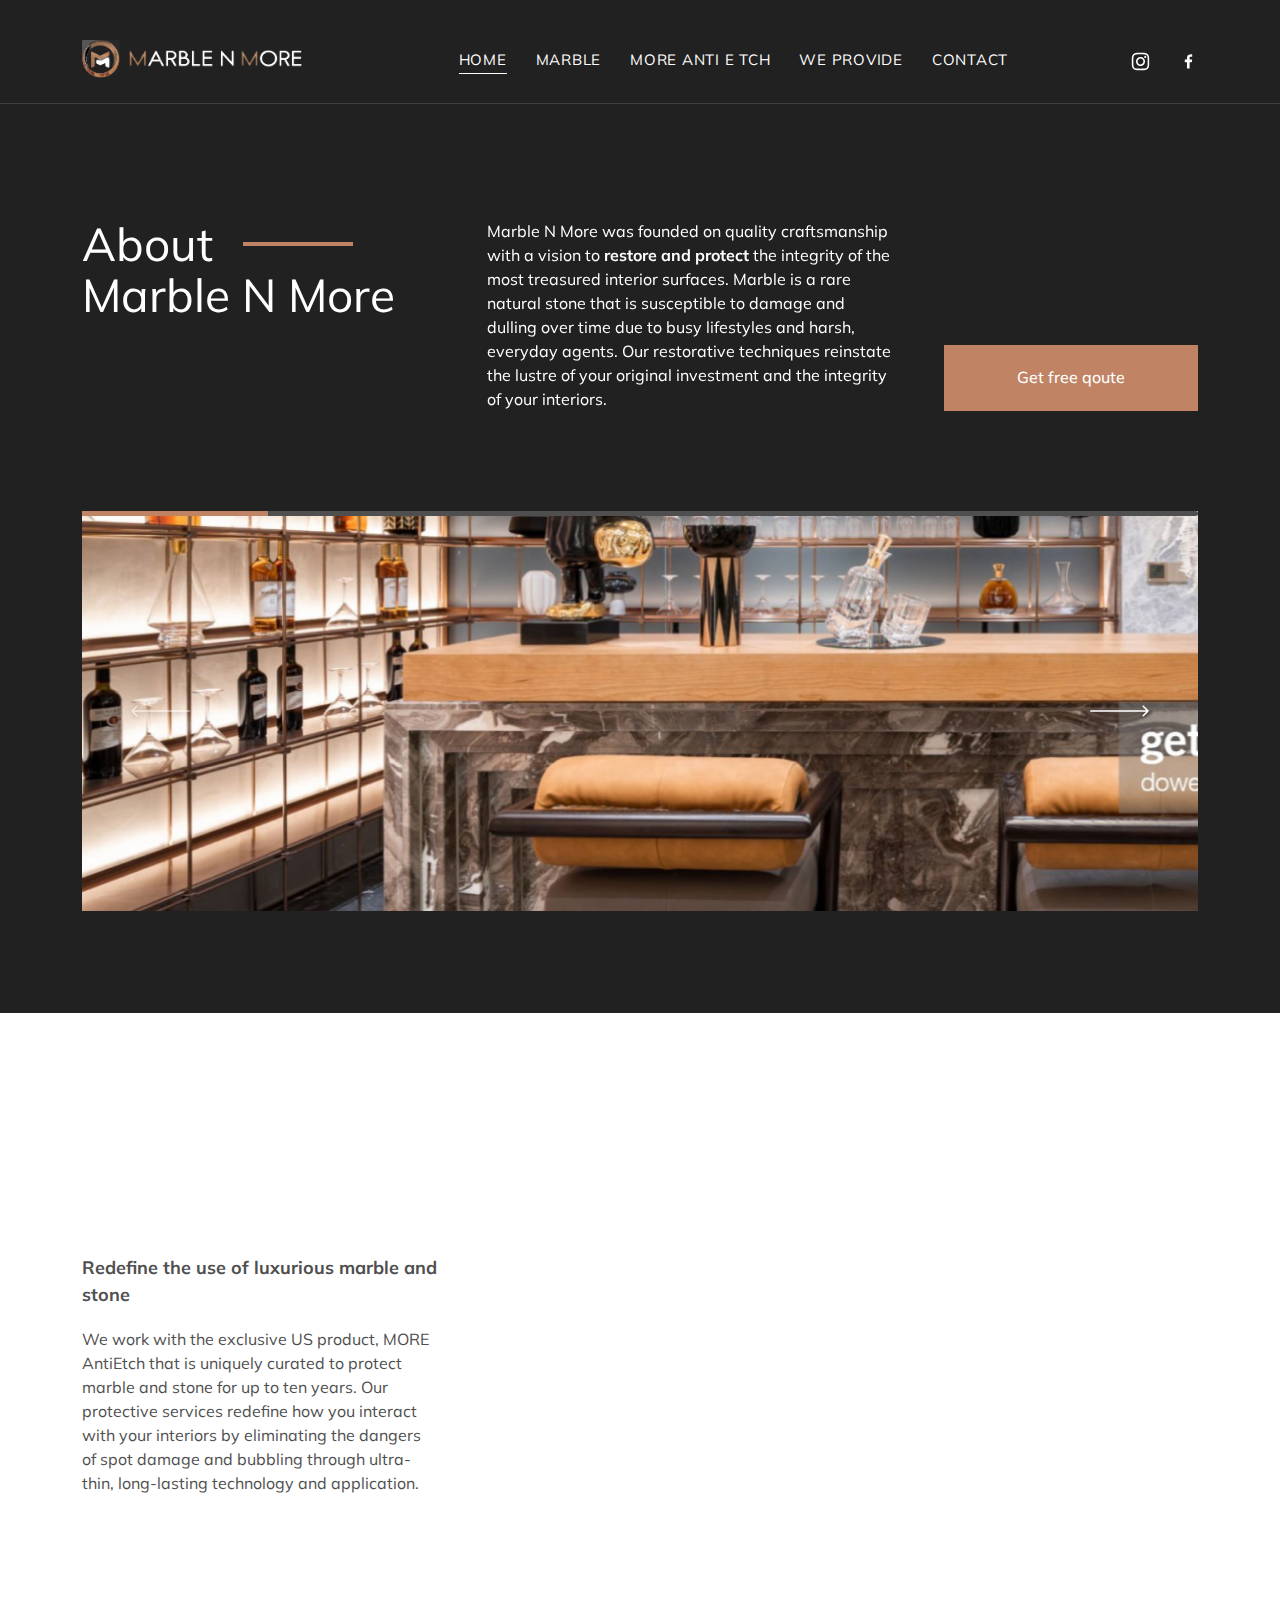
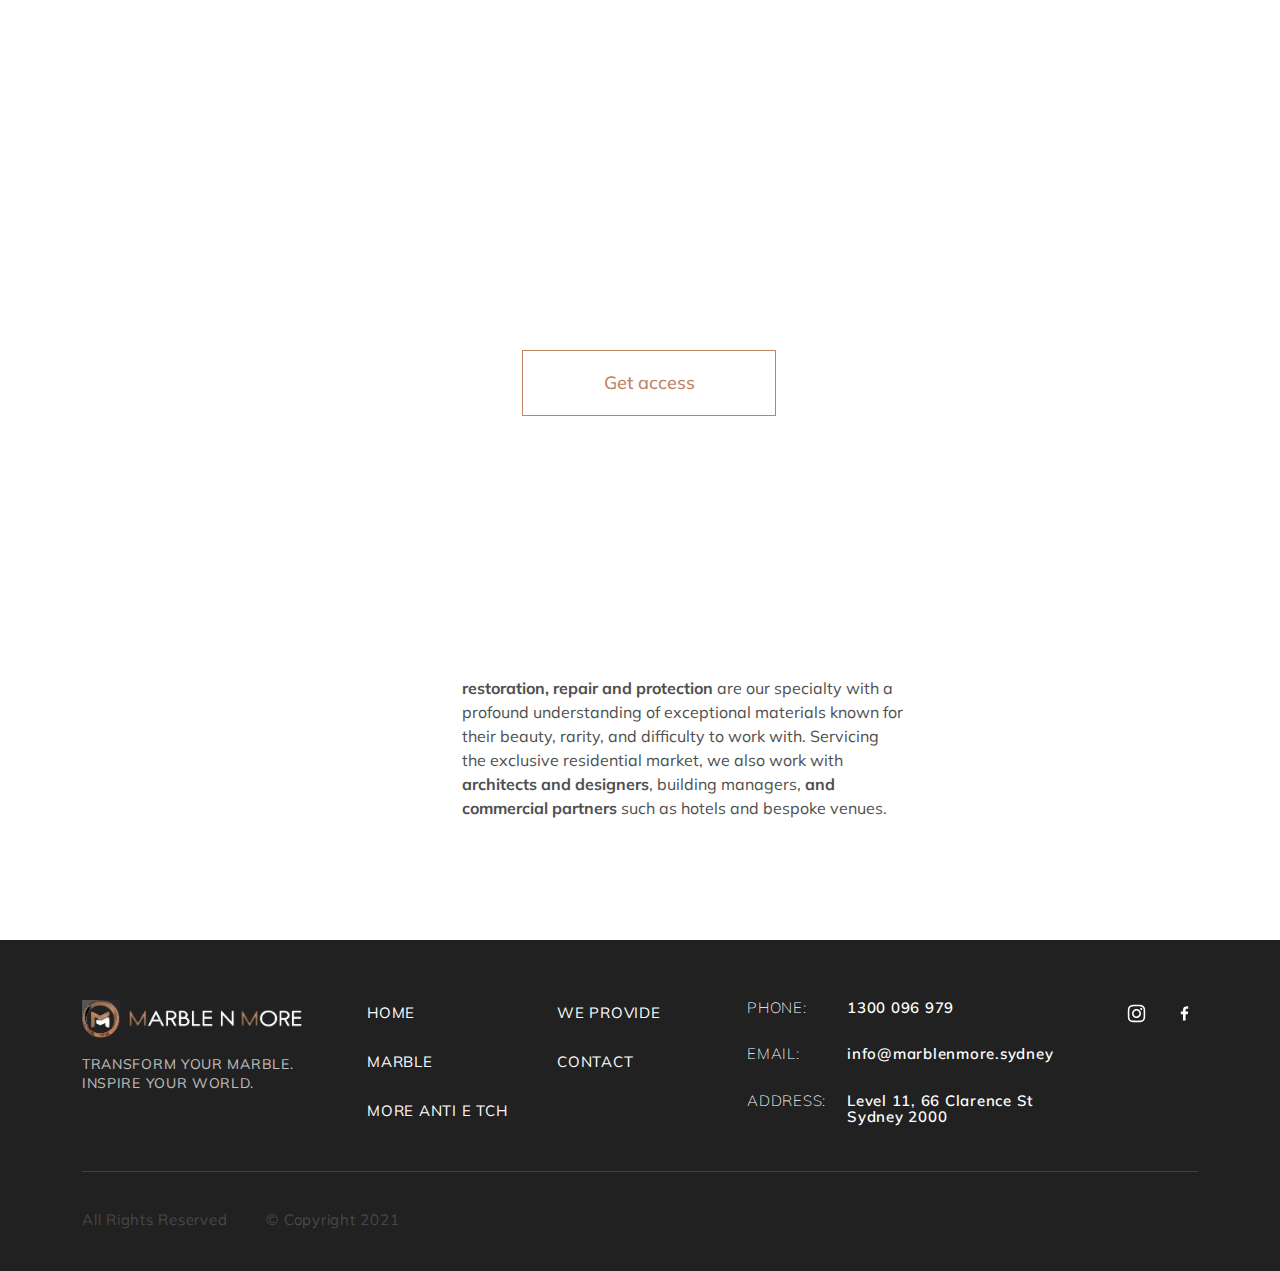
==== commit c85075f1: "Add files via upload" ====
--- a/index.html
+++ b/index.html
@@ -1,449 +1,447 @@
-<!DOCTYPE html>
-<html lang="en">
-
-<head>
-  <meta charset="UTF-8">
-  <meta http-equiv="X-UA-Compatible" content="IE=edge">
-  <meta name="viewport" content="width=device-width, initial-scale=1.0">
-  <title>Marble</title>
-  <link rel="icon" type="image/x-icon" href="img/favicon.png">
-  <link rel="stylesheet" href="css/lib/bootstrap.min.css">
-  <link rel="stylesheet" href="https://cdn.jsdelivr.net/npm/@fancyapps/ui/dist/fancybox.css" />
-  <link rel="stylesheet" href="css/lib/jquery.formstyler.css">
-  <link rel="stylesheet" href="css/lib/jquery.formstyler.theme.css">
-  <link rel="stylesheet" href="css/lib/aos.css">
-  <link rel="stylesheet" href="https://cdn.plyr.io/3.6.12/plyr.css" />
-  <link rel="stylesheet" href="css/lib/swiper-bundle.min.css">
-  <link rel="stylesheet" href="css/style.css">
-</head>
-
-<body>
-  <div class="pagewrapper">
-    <header class="header">
-      <div class="container">
-        <div class="row align-items-center">
-          <div class="col-lg-3 col-9">
-            <a href="index.html" class="header__logo">
-              <img src="img/svg/header_logo.svg" alt="Marble N More">
-            </a>
-          </div>
-          <div class="col-lg-7 col-3">
-            <nav class="header__menu ">
-              <ul>
-                <li>
-                  <a class="active" href="index.html">Home</a>
-                </li>
-                <li>
-                  <a href="marble.html">Marble</a>
-                </li>
-                <li>
-                  <a href="anti-etch.html">More Anti E tch</a>
-                </li>
-                <li>
-                  <a href="we-provide.html">We provide</a>
-                </li>
-                <li>
-                  <a href="contact.html">Contact</a>
-                </li>
-              </ul>
-            </nav>
-            <div class="burgerbtn">
-              <span></span>
-              <span></span>
-              <span></span>
-            </div>
-            <nav class="mobile__menu ">
-              <div class="container">
-                <div class="mobile__menu-inner">
-                  <ul>
-                    <li>
-                      <a href="index.html">Home</a>
-                    </li>
-                    <li>
-                      <a href="marble.html">Marble</a>
-                    </li>
-                    <li>
-                      <a href="anti-e-tch.html">More Anti E tch</a>
-                    </li>
-                    <li>
-                      <a href="we-provide.html">We provide</a>
-                    </li>
-                    <li>
-                      <a href="contact.html">Contact</a>
-                    </li>
-                  </ul>
-                  <div class="mobile__social">
-                    <a href="#">
-                      <svg width="19" height="19" viewBox="0 0 19 19" fill="none" xmlns="http://www.w3.org/2000/svg">
-                        <path fill-rule="evenodd" clip-rule="evenodd"
-                          d="M5.90987 0.843754C6.8385 0.801004 7.13458 0.791504 9.50008 0.791504C11.8656 0.791504 12.1617 0.801796 13.0895 0.843754C14.0173 0.885712 14.6507 1.03375 15.2048 1.2483C15.7851 1.46759 16.3116 1.81038 16.747 2.25371C17.1903 2.68834 17.5323 3.214 17.7508 3.79509C17.9662 4.34925 18.1134 4.98259 18.1562 5.90884C18.1989 6.83905 18.2084 7.13513 18.2084 9.49984C18.2084 11.8653 18.1981 12.1614 18.1562 13.09C18.1142 14.0163 17.9662 14.6496 17.7508 15.2038C17.5323 15.785 17.1898 16.3115 16.747 16.7468C16.3116 17.1901 15.7851 17.5321 15.2048 17.7506C14.6507 17.9659 14.0173 18.1132 13.0911 18.1559C12.1617 18.1987 11.8656 18.2082 9.50008 18.2082C7.13458 18.2082 6.8385 18.1979 5.90987 18.1559C4.98362 18.114 4.35029 17.9659 3.79612 17.7506C3.21498 17.5321 2.68844 17.1895 2.25316 16.7468C1.81013 16.3119 1.46729 15.7856 1.24854 15.2046C1.034 14.6504 0.886748 14.0171 0.843998 13.0908C0.801248 12.1606 0.791748 11.8645 0.791748 9.49984C0.791748 7.13434 0.80204 6.83825 0.843998 5.91042C0.885956 4.98259 1.034 4.34925 1.24854 3.79509C1.46761 3.21407 1.81072 2.68779 2.25396 2.25292C2.68861 1.80998 3.21462 1.46715 3.79533 1.2483C4.3495 1.03375 4.98283 0.886504 5.90908 0.843754H5.90987ZM13.019 2.41125C12.1007 2.3693 11.8252 2.36059 9.50008 2.36059C7.17496 2.36059 6.89946 2.3693 5.98112 2.41125C5.13166 2.45005 4.67091 2.59175 4.36375 2.7113C3.95762 2.86963 3.66708 3.05725 3.36229 3.36205C3.07337 3.64313 2.85102 3.98531 2.71154 4.3635C2.592 4.67067 2.45029 5.13142 2.4115 5.98088C2.36954 6.89921 2.36083 7.17471 2.36083 9.49984C2.36083 11.825 2.36954 12.1005 2.4115 13.0188C2.45029 13.8683 2.592 14.329 2.71154 14.6362C2.85087 15.0138 3.07333 15.3566 3.36229 15.6376C3.64333 15.9266 3.98612 16.149 4.36375 16.2884C4.67091 16.4079 5.13166 16.5496 5.98112 16.5884C6.89946 16.6304 7.17416 16.6391 9.50008 16.6391C11.826 16.6391 12.1007 16.6304 13.019 16.5884C13.8685 16.5496 14.3292 16.4079 14.6364 16.2884C15.0425 16.13 15.3331 15.9424 15.6379 15.6376C15.9268 15.3566 16.1493 15.0138 16.2886 14.6362C16.4082 14.329 16.5499 13.8683 16.5887 13.0188C16.6306 12.1005 16.6393 11.825 16.6393 9.49984C16.6393 7.17471 16.6306 6.89921 16.5887 5.98088C16.5499 5.13142 16.4082 4.67067 16.2886 4.3635C16.1303 3.95738 15.9427 3.66684 15.6379 3.36205C15.3568 3.07314 15.0146 2.8508 14.6364 2.7113C14.3292 2.59175 13.8685 2.45005 13.019 2.41125ZM8.38779 12.1844C9.00898 12.443 9.70067 12.4779 10.3447 12.2831C10.9888 12.0884 11.5453 11.6761 11.9191 11.1166C12.2929 10.5572 12.461 9.88528 12.3945 9.21571C12.3279 8.54615 12.031 7.92044 11.5545 7.44546C11.2506 7.14184 10.8833 6.90935 10.4788 6.76474C10.0744 6.62013 9.64292 6.567 9.21547 6.60916C8.78803 6.65132 8.37524 6.78773 8.00684 7.00856C7.63844 7.2294 7.32359 7.52918 7.08495 7.8863C6.8463 8.24343 6.68981 8.64902 6.62674 9.07389C6.56366 9.49875 6.59558 9.93232 6.72017 10.3434C6.84477 10.7544 7.05896 11.1327 7.34732 11.4511C7.63567 11.7694 7.99103 12.0199 8.38779 12.1844ZM6.335 6.33475C6.75064 5.91911 7.24408 5.5894 7.78715 5.36446C8.33022 5.13951 8.91227 5.02373 9.50008 5.02373C10.0879 5.02373 10.6699 5.13951 11.213 5.36446C11.7561 5.5894 12.2495 5.91911 12.6652 6.33475C13.0808 6.7504 13.4105 7.24384 13.6355 7.78691C13.8604 8.32997 13.9762 8.91203 13.9762 9.49984C13.9762 10.0876 13.8604 10.6697 13.6355 11.2128C13.4105 11.7558 13.0808 12.2493 12.6652 12.6649C11.8257 13.5044 10.6872 13.9759 9.50008 13.9759C8.31294 13.9759 7.17443 13.5044 6.335 12.6649C5.49557 11.8255 5.02398 10.687 5.02398 9.49984C5.02398 8.3127 5.49557 7.17419 6.335 6.33475ZM14.9689 5.69034C15.0719 5.59317 15.1544 5.47633 15.2114 5.34673C15.2684 5.21713 15.2989 5.0774 15.301 4.93582C15.303 4.79424 15.2767 4.65369 15.2234 4.52248C15.1702 4.39127 15.0912 4.27207 14.991 4.17195C14.8909 4.07183 14.7717 3.99281 14.6405 3.93958C14.5093 3.88635 14.3688 3.85998 14.2272 3.86205C14.0856 3.86411 13.9459 3.89456 13.8163 3.9516C13.6867 4.00863 13.5698 4.09109 13.4727 4.19409C13.2837 4.3944 13.1802 4.66047 13.1843 4.93582C13.1883 5.21117 13.2994 5.47412 13.4942 5.66884C13.6889 5.86356 13.9518 5.97473 14.2272 5.97874C14.5025 5.98275 14.7686 5.8793 14.9689 5.69034Z"
-                          fill="#c08465" />
-                      </svg>
-                    </a>
-                    <a href="#">
-                      <svg width="19" height="19" viewBox="0 0 19 19" fill="none" xmlns="http://www.w3.org/2000/svg">
-                        <path
-                          d="M10.6059 16.6228V10.1343H12.7949L13.1202 7.5938H10.6059V5.97563C10.6059 5.24255 10.8102 4.74063 11.8623 4.74063H13.1954V2.47568C12.5468 2.40616 11.8948 2.37259 11.2424 2.37513C9.30757 2.37513 7.97915 3.5563 7.97915 5.72468V7.58905H5.80444V10.1295H7.9839V16.6228H10.6059Z"
-                          fill="#c08465" />
-                      </svg>
-                    </a>
-                  </div>
-                </div>
-              </div>
-
-            </nav>
-
-          </div>
-          <div class="col-lg-2 d-flex justify-content-end">
-            <div class="header__social">
-              <a href="#">
-                <svg width="19" height="19" viewBox="0 0 19 19" fill="none" xmlns="http://www.w3.org/2000/svg">
-                  <path fill-rule="evenodd" clip-rule="evenodd"
-                    d="M5.90987 0.843754C6.8385 0.801004 7.13458 0.791504 9.50008 0.791504C11.8656 0.791504 12.1617 0.801796 13.0895 0.843754C14.0173 0.885712 14.6507 1.03375 15.2048 1.2483C15.7851 1.46759 16.3116 1.81038 16.747 2.25371C17.1903 2.68834 17.5323 3.214 17.7508 3.79509C17.9662 4.34925 18.1134 4.98259 18.1562 5.90884C18.1989 6.83905 18.2084 7.13513 18.2084 9.49984C18.2084 11.8653 18.1981 12.1614 18.1562 13.09C18.1142 14.0163 17.9662 14.6496 17.7508 15.2038C17.5323 15.785 17.1898 16.3115 16.747 16.7468C16.3116 17.1901 15.7851 17.5321 15.2048 17.7506C14.6507 17.9659 14.0173 18.1132 13.0911 18.1559C12.1617 18.1987 11.8656 18.2082 9.50008 18.2082C7.13458 18.2082 6.8385 18.1979 5.90987 18.1559C4.98362 18.114 4.35029 17.9659 3.79612 17.7506C3.21498 17.5321 2.68844 17.1895 2.25316 16.7468C1.81013 16.3119 1.46729 15.7856 1.24854 15.2046C1.034 14.6504 0.886748 14.0171 0.843998 13.0908C0.801248 12.1606 0.791748 11.8645 0.791748 9.49984C0.791748 7.13434 0.80204 6.83825 0.843998 5.91042C0.885956 4.98259 1.034 4.34925 1.24854 3.79509C1.46761 3.21407 1.81072 2.68779 2.25396 2.25292C2.68861 1.80998 3.21462 1.46715 3.79533 1.2483C4.3495 1.03375 4.98283 0.886504 5.90908 0.843754H5.90987ZM13.019 2.41125C12.1007 2.3693 11.8252 2.36059 9.50008 2.36059C7.17496 2.36059 6.89946 2.3693 5.98112 2.41125C5.13166 2.45005 4.67091 2.59175 4.36375 2.7113C3.95762 2.86963 3.66708 3.05725 3.36229 3.36205C3.07337 3.64313 2.85102 3.98531 2.71154 4.3635C2.592 4.67067 2.45029 5.13142 2.4115 5.98088C2.36954 6.89921 2.36083 7.17471 2.36083 9.49984C2.36083 11.825 2.36954 12.1005 2.4115 13.0188C2.45029 13.8683 2.592 14.329 2.71154 14.6362C2.85087 15.0138 3.07333 15.3566 3.36229 15.6376C3.64333 15.9266 3.98612 16.149 4.36375 16.2884C4.67091 16.4079 5.13166 16.5496 5.98112 16.5884C6.89946 16.6304 7.17416 16.6391 9.50008 16.6391C11.826 16.6391 12.1007 16.6304 13.019 16.5884C13.8685 16.5496 14.3292 16.4079 14.6364 16.2884C15.0425 16.13 15.3331 15.9424 15.6379 15.6376C15.9268 15.3566 16.1493 15.0138 16.2886 14.6362C16.4082 14.329 16.5499 13.8683 16.5887 13.0188C16.6306 12.1005 16.6393 11.825 16.6393 9.49984C16.6393 7.17471 16.6306 6.89921 16.5887 5.98088C16.5499 5.13142 16.4082 4.67067 16.2886 4.3635C16.1303 3.95738 15.9427 3.66684 15.6379 3.36205C15.3568 3.07314 15.0146 2.8508 14.6364 2.7113C14.3292 2.59175 13.8685 2.45005 13.019 2.41125ZM8.38779 12.1844C9.00898 12.443 9.70067 12.4779 10.3447 12.2831C10.9888 12.0884 11.5453 11.6761 11.9191 11.1166C12.2929 10.5572 12.461 9.88528 12.3945 9.21571C12.3279 8.54615 12.031 7.92044 11.5545 7.44546C11.2506 7.14184 10.8833 6.90935 10.4788 6.76474C10.0744 6.62013 9.64292 6.567 9.21547 6.60916C8.78803 6.65132 8.37524 6.78773 8.00684 7.00856C7.63844 7.2294 7.32359 7.52918 7.08495 7.8863C6.8463 8.24343 6.68981 8.64902 6.62674 9.07389C6.56366 9.49875 6.59558 9.93232 6.72017 10.3434C6.84477 10.7544 7.05896 11.1327 7.34732 11.4511C7.63567 11.7694 7.99103 12.0199 8.38779 12.1844ZM6.335 6.33475C6.75064 5.91911 7.24408 5.5894 7.78715 5.36446C8.33022 5.13951 8.91227 5.02373 9.50008 5.02373C10.0879 5.02373 10.6699 5.13951 11.213 5.36446C11.7561 5.5894 12.2495 5.91911 12.6652 6.33475C13.0808 6.7504 13.4105 7.24384 13.6355 7.78691C13.8604 8.32997 13.9762 8.91203 13.9762 9.49984C13.9762 10.0876 13.8604 10.6697 13.6355 11.2128C13.4105 11.7558 13.0808 12.2493 12.6652 12.6649C11.8257 13.5044 10.6872 13.9759 9.50008 13.9759C8.31294 13.9759 7.17443 13.5044 6.335 12.6649C5.49557 11.8255 5.02398 10.687 5.02398 9.49984C5.02398 8.3127 5.49557 7.17419 6.335 6.33475ZM14.9689 5.69034C15.0719 5.59317 15.1544 5.47633 15.2114 5.34673C15.2684 5.21713 15.2989 5.0774 15.301 4.93582C15.303 4.79424 15.2767 4.65369 15.2234 4.52248C15.1702 4.39127 15.0912 4.27207 14.991 4.17195C14.8909 4.07183 14.7717 3.99281 14.6405 3.93958C14.5093 3.88635 14.3688 3.85998 14.2272 3.86205C14.0856 3.86411 13.9459 3.89456 13.8163 3.9516C13.6867 4.00863 13.5698 4.09109 13.4727 4.19409C13.2837 4.3944 13.1802 4.66047 13.1843 4.93582C13.1883 5.21117 13.2994 5.47412 13.4942 5.66884C13.6889 5.86356 13.9518 5.97473 14.2272 5.97874C14.5025 5.98275 14.7686 5.8793 14.9689 5.69034Z"
-                    fill="white" />
-                </svg>
-              </a>
-              <a href="#">
-                <svg width="19" height="19" viewBox="0 0 19 19" fill="none" xmlns="http://www.w3.org/2000/svg">
-                  <path
-                    d="M10.6059 16.6228V10.1343H12.7949L13.1202 7.5938H10.6059V5.97563C10.6059 5.24255 10.8102 4.74063 11.8623 4.74063H13.1954V2.47568C12.5468 2.40616 11.8948 2.37259 11.2424 2.37513C9.30757 2.37513 7.97915 3.5563 7.97915 5.72468V7.58905H5.80444V10.1295H7.9839V16.6228H10.6059Z"
-                    fill="white" />
-                </svg>
-              </a>
-            </div>
-          </div>
-        </div>
-      </div>
-    </header>
-
-    <main class="main">
-      <section class="welcomescreen">
-        <div class="container">
-          <div class="welcomescreen__top">
-            <div class="row">
-              <div class="col-xl-4 ">
-                <div class="welcomescreen__title" data-aos="fade-right" data-aos-delay="100">
-                  <h1>
-                    <div class="welcomescreen__title-line" >
-                      About
-                      <i data-aos="lineanim" data-aos-delay="700"></i>
-                    </div>
-                    <span>Marble N More</span>
-                  </h1>
-                </div>
-              </div>
-              <div class="col-xl-8">
-                <div class="welcomescreen__box">
-                  <div class="welcomescreen__box-content" data-aos="zoom-in" data-aos-delay="200">
-
-                    <p>
-                      Marble N More was founded on quality craftsmanship with a vision to <b>restore and protect</b> the
-                      integrity of the most treasured interior surfaces. Marble is a rare natural stone that is
-                      susceptible to damage and dulling over time due to busy lifestyles and harsh, everyday agents. Our
-                      restorative techniques reinstate the lustre of your original investment and the integrity of your
-                      interiors.
-                    </p>
-                  </div>
-                  <div class="welcomescreen__box-btn brownbtn" data-aos="fade-left" data-aos-delay="600">
-                    <a href="contact.html">Get free qoute</a>
-                  </div>
-                </div>
-              </div>
-            </div>
-          </div>
-          <div class="welcomescreen__slider swiper" data-aos="flip-up" data-aos-duration="2000">
-
-            <div class="swiper-wrapper">
-              <div class="swiper-slide">
-                <img src="img/welcomescreen__slide1.jpg" alt="marble">
-              </div>
-              <div class="swiper-slide">
-                <img src="img/welcomescreen__slide1.jpg" alt="marble">
-              </div>
-              <div class="swiper-slide">
-                <img src="img/welcomescreen__slide1.jpg" alt="marble">
-              </div>
-              <div class="swiper-slide">
-                <img src="img/welcomescreen__slide1.jpg" alt="marble">
-              </div>
-              <div class="swiper-slide">
-                <img src="img/welcomescreen__slide1.jpg" alt="marble">
-              </div>
-              <div class="swiper-slide">
-                <img src="img/welcomescreen__slide1.jpg" alt="marble">
-              </div>
-            </div>
-
-            <div class="welcomescreen__slider-next">
-              <svg width="67" height="20" viewBox="0 0 67 20" fill="none" xmlns="http://www.w3.org/2000/svg">
-                <g filter="url(#filter0_d_117_378)">
-                  <path
-                    d="M5 7.25024L4.25 7.25024L4.25 8.75024L5 8.75024L5 7.25024ZM62.5303 8.53057C62.8232 8.23768 62.8232 7.76281 62.5303 7.46991L57.7574 2.69694C57.4645 2.40405 56.9896 2.40405 56.6967 2.69694C56.4038 2.98984 56.4038 3.46471 56.6967 3.7576L60.9393 8.00024L56.6967 12.2429C56.4038 12.5358 56.4038 13.0106 56.6967 13.3035C56.9896 13.5964 57.4645 13.5964 57.7574 13.3035L62.5303 8.53057ZM5 8.75024L62 8.75024L62 7.25024L5 7.25024L5 8.75024Z"
-                    fill="white" />
-                </g>
-                <defs>
-                  <filter id="filter0_d_117_378" x="0.25" y="0.477295" width="66.5" height="19.0459"
-                    filterUnits="userSpaceOnUse" color-interpolation-filters="sRGB">
-                    <feFlood flood-opacity="0" result="BackgroundImageFix" />
-                    <feColorMatrix in="SourceAlpha" type="matrix" values="0 0 0 0 0 0 0 0 0 0 0 0 0 0 0 0 0 0 127 0"
-                      result="hardAlpha" />
-                    <feOffset dy="2" />
-                    <feGaussianBlur stdDeviation="2" />
-                    <feComposite in2="hardAlpha" operator="out" />
-                    <feColorMatrix type="matrix" values="0 0 0 0 0 0 0 0 0 0 0 0 0 0 0 0 0 0 0.25 0" />
-                    <feBlend mode="normal" in2="BackgroundImageFix" result="effect1_dropShadow_117_378" />
-                    <feBlend mode="normal" in="SourceGraphic" in2="effect1_dropShadow_117_378" result="shape" />
-                  </filter>
-                </defs>
-              </svg>
-            </div>
-            <div class="welcomescreen__slider-prev">
-              <svg width="67" height="20" viewBox="0 0 67 20" fill="none" xmlns="http://www.w3.org/2000/svg">
-                <g filter="url(#filter0_d_117_377)">
-                  <path
-                    d="M62 7.25L62.75 7.25L62.75 8.75L62 8.75L62 7.25ZM4.46967 8.53033C4.17678 8.23744 4.17678 7.76256 4.46967 7.46967L9.24264 2.6967C9.53553 2.4038 10.0104 2.4038 10.3033 2.6967C10.5962 2.98959 10.5962 3.46446 10.3033 3.75736L6.06066 8L10.3033 12.2426C10.5962 12.5355 10.5962 13.0104 10.3033 13.3033C10.0104 13.5962 9.53553 13.5962 9.24264 13.3033L4.46967 8.53033ZM62 8.75L5 8.75L5 7.25L62 7.25L62 8.75Z"
-                    fill="white" />
-                </g>
-                <defs>
-                  <filter id="filter0_d_117_377" x="0.25" y="0.477051" width="66.5" height="19.0459"
-                    filterUnits="userSpaceOnUse" color-interpolation-filters="sRGB">
-                    <feFlood flood-opacity="0" result="BackgroundImageFix" />
-                    <feColorMatrix in="SourceAlpha" type="matrix" values="0 0 0 0 0 0 0 0 0 0 0 0 0 0 0 0 0 0 127 0"
-                      result="hardAlpha" />
-                    <feOffset dy="2" />
-                    <feGaussianBlur stdDeviation="2" />
-                    <feComposite in2="hardAlpha" operator="out" />
-                    <feColorMatrix type="matrix" values="0 0 0 0 0 0 0 0 0 0 0 0 0 0 0 0 0 0 0.25 0" />
-                    <feBlend mode="normal" in2="BackgroundImageFix" result="effect1_dropShadow_117_377" />
-                    <feBlend mode="normal" in="SourceGraphic" in2="effect1_dropShadow_117_377" result="shape" />
-                  </filter>
-                </defs>
-              </svg>
-            </div>
-            <div class="swiper-scrollbar"></div>
-          </div>
-
-
-        </div>
-      </section>
-
-      <section class="info">
-        <div class="container">
-          <div class="row align-items-center">
-            <div class="col-xl-4 col-lg-5">
-              <div class="info__content">
-                <div class="info__title" data-aos="fade-right" data-aos-delay="100">
-                  <h2>
-                    <div class="info__title-line">
-                      We bring
-                      <i data-aos="lineanim" data-aos-delay="700"></i>
-                    </div>
-                    <span>more to Marble</span>
-                  </h2>
-                </div>
-                <div class="info__subtitle">
-                  Redefine the use of luxurious marble and stone
-                </div>
-                <div class="info__text">
-                  <p>
-                    We work with the exclusive US product, MORE AntiEtch that is uniquely curated to protect marble and
-                    stone for up to ten years. Our protective services redefine how you interact with your interiors by
-                    eliminating the dangers of spot damage and bubbling through ultra-thin, long-lasting technology and
-                    application.
-                  </p>
-                </div>
-                <div class="info__btn brownbtn" data-aos="fade-right" data-aos-delay="200">
-                  <a href="contact.html">
-                    Get free qoute
-                  </a>
-                </div>
-
-              </div>
-            </div>
-            <div class="col-xl-8 col-lg-7">
-              <div class="info__img" data-aos="fade-left" data-aos-delay="300">
-                <img src="img/info_img.jpg" alt="marble">
-              </div>
-            </div>
-          </div>
-        </div>
-      </section>
-
-      <section class="transform" style="background-image: url(img/transform__bg.jpg);">
-        <div class="container">
-          <div class="row align-items-center">
-            <div class="col-lg-4 col-md-3">
-              <div class="transform__img">
-                <div id="scene" >
-                  <div data-depth="0.2">
-                    <img src="img/transform__img.png" alt="marble" data-aos="fade-right" data-aos-delay="200">
-                  </div>
-                </div>
-              </div>
-            </div>
-            <div class="col-lg-8 col-md-9">
-              <div class="transform__content">
-                <h2>
-                  Transform Your Interiors
-                </h2>
-                <p>
-                  Get instant access to our premium services
-                </p>
-                <div class="transform__btn ">
-                  <a href="contact.html">Get access</a>
-                </div>
-              </div>
-
-            </div>
-          </div>
-        </div>
-      </section>
-
-      <section class="atmarble">
-        <div class="container">
-          <div class="row align-items-center">
-            <div class="col-xl-4">
-              <div class="atmarble__title" data-aos="fade-right" data-aos-delay="100">
-                <h2>
-                  <div class="atmarble__title-line">
-                    At
-                    <i data-aos="lineanim" data-aos-delay="800"></i>
-                  </div>
-                  <span>Marble N More</span>
-                </h2>
-              </div>
-            </div>
-            <div class="col-xl-8">
-              <div class="atmarble__content">
-                <div class="atmarble__text">
-                  <p>
-                    <b>restoration, repair and protection</b> are our specialty with a profound understanding of
-                    exceptional materials known for their beauty, rarity, and difficulty to work with. Servicing the
-                    exclusive residential market, we also work with <b>architects and designers</b>, building managers,
-                    <b>and commercial partners</b> such as hotels and bespoke venues.
-                  </p>
-                </div>
-                <div class="atmarble__btn brownbtn" data-aos="fade-left" data-aos-delay="600">
-                  <a href="contact.html">Get free qoute</a>
-                </div>
-              </div>
-            </div>
-          </div>
-        </div>
-      </section>
-
-    </main>
-
-    <footer class="footer">
-      <div class="container">
-        <div class="footer__top">
-          <div class="row justify-content-between">
-            <div class="col-xl-3 col-md-4">
-              <div class="footer__logo">
-                <a href="index.html">
-                  <img src="img/svg/header_logo.svg" alt="marble">
-                </a>
-                <p>
-                  Transform your marble. Inspire your world.
-                </p>
-              </div>
-            </div>
-            <div class="col-xl-2 col-md-3">
-              <div class="footer__menu">
-                <ul>
-                  <li>
-                    <a href="index.html">home</a>
-                  </li>
-                  <li>
-                    <a href="marble.html">marble</a>
-                  </li>
-                  <li>
-                    <a href="anti-etch.html">More Anti E tch</a>
-                  </li>
-                </ul>
-              </div>
-            </div>
-            <div class="col-xl-2 col-md-3">
-              <div class="footer__menu">
-                <ul>
-                  <li>
-                    <a href="we-provide.html">we provide</a>
-                  </li>
-                  <li>
-                    <a href="contact.html">contact</a>
-                  </li>
-                </ul>
-              </div>
-            </div>
-            <div class="col-xl-4 col-md-9">
-              <div class="footer__info">
-                <div class="footer__info-item">
-                  <p>
-                    phone:
-                  </p>
-                  <a href="tel:1300096979">1300 096 979</a>
-                </div>
-                <div class="footer__info-item">
-                  <p>
-                    email:
-                  </p>
-                  <a href="mailto:info@marblenmore.sydney">info@marblenmore.sydney</a>
-                </div>
-                <div class="footer__info-item">
-                  <p>
-                    Address:
-                  </p>
-                  <a target="_blank" href="https://goo.gl/maps/iC36eueqsLpxbJGV7">Level 11, 66 Clarence St Sydney
-                    2000</a>
-                </div>
-              </div>
-            </div>
-            <div class="col-xl-1 col-md-3">
-              <div class="footer__social">
-                <a href="#">
-                  <svg width="19" height="19" viewBox="0 0 19 19" fill="none" xmlns="http://www.w3.org/2000/svg">
-                    <path fill-rule="evenodd" clip-rule="evenodd"
-                      d="M5.90987 0.843754C6.8385 0.801004 7.13458 0.791504 9.50008 0.791504C11.8656 0.791504 12.1617 0.801796 13.0895 0.843754C14.0173 0.885712 14.6507 1.03375 15.2048 1.2483C15.7851 1.46759 16.3116 1.81038 16.747 2.25371C17.1903 2.68834 17.5323 3.214 17.7508 3.79509C17.9662 4.34925 18.1134 4.98259 18.1562 5.90884C18.1989 6.83905 18.2084 7.13513 18.2084 9.49984C18.2084 11.8653 18.1981 12.1614 18.1562 13.09C18.1142 14.0163 17.9662 14.6496 17.7508 15.2038C17.5323 15.785 17.1898 16.3115 16.747 16.7468C16.3116 17.1901 15.7851 17.5321 15.2048 17.7506C14.6507 17.9659 14.0173 18.1132 13.0911 18.1559C12.1617 18.1987 11.8656 18.2082 9.50008 18.2082C7.13458 18.2082 6.8385 18.1979 5.90987 18.1559C4.98362 18.114 4.35029 17.9659 3.79612 17.7506C3.21498 17.5321 2.68844 17.1895 2.25316 16.7468C1.81013 16.3119 1.46729 15.7856 1.24854 15.2046C1.034 14.6504 0.886748 14.0171 0.843998 13.0908C0.801248 12.1606 0.791748 11.8645 0.791748 9.49984C0.791748 7.13434 0.80204 6.83825 0.843998 5.91042C0.885956 4.98259 1.034 4.34925 1.24854 3.79509C1.46761 3.21407 1.81072 2.68779 2.25396 2.25292C2.68861 1.80998 3.21462 1.46715 3.79533 1.2483C4.3495 1.03375 4.98283 0.886504 5.90908 0.843754H5.90987ZM13.019 2.41125C12.1007 2.3693 11.8252 2.36059 9.50008 2.36059C7.17496 2.36059 6.89946 2.3693 5.98112 2.41125C5.13166 2.45005 4.67091 2.59175 4.36375 2.7113C3.95762 2.86963 3.66708 3.05725 3.36229 3.36205C3.07337 3.64313 2.85102 3.98531 2.71154 4.3635C2.592 4.67067 2.45029 5.13142 2.4115 5.98088C2.36954 6.89921 2.36083 7.17471 2.36083 9.49984C2.36083 11.825 2.36954 12.1005 2.4115 13.0188C2.45029 13.8683 2.592 14.329 2.71154 14.6362C2.85087 15.0138 3.07333 15.3566 3.36229 15.6376C3.64333 15.9266 3.98612 16.149 4.36375 16.2884C4.67091 16.4079 5.13166 16.5496 5.98112 16.5884C6.89946 16.6304 7.17416 16.6391 9.50008 16.6391C11.826 16.6391 12.1007 16.6304 13.019 16.5884C13.8685 16.5496 14.3292 16.4079 14.6364 16.2884C15.0425 16.13 15.3331 15.9424 15.6379 15.6376C15.9268 15.3566 16.1493 15.0138 16.2886 14.6362C16.4082 14.329 16.5499 13.8683 16.5887 13.0188C16.6306 12.1005 16.6393 11.825 16.6393 9.49984C16.6393 7.17471 16.6306 6.89921 16.5887 5.98088C16.5499 5.13142 16.4082 4.67067 16.2886 4.3635C16.1303 3.95738 15.9427 3.66684 15.6379 3.36205C15.3568 3.07314 15.0146 2.8508 14.6364 2.7113C14.3292 2.59175 13.8685 2.45005 13.019 2.41125ZM8.38779 12.1844C9.00898 12.443 9.70067 12.4779 10.3447 12.2831C10.9888 12.0884 11.5453 11.6761 11.9191 11.1166C12.2929 10.5572 12.461 9.88528 12.3945 9.21571C12.3279 8.54615 12.031 7.92044 11.5545 7.44546C11.2506 7.14184 10.8833 6.90935 10.4788 6.76474C10.0744 6.62013 9.64292 6.567 9.21547 6.60916C8.78803 6.65132 8.37524 6.78773 8.00684 7.00856C7.63844 7.2294 7.32359 7.52918 7.08495 7.8863C6.8463 8.24343 6.68981 8.64902 6.62674 9.07389C6.56366 9.49875 6.59558 9.93232 6.72017 10.3434C6.84477 10.7544 7.05896 11.1327 7.34732 11.4511C7.63567 11.7694 7.99103 12.0199 8.38779 12.1844ZM6.335 6.33475C6.75064 5.91911 7.24408 5.5894 7.78715 5.36446C8.33022 5.13951 8.91227 5.02373 9.50008 5.02373C10.0879 5.02373 10.6699 5.13951 11.213 5.36446C11.7561 5.5894 12.2495 5.91911 12.6652 6.33475C13.0808 6.7504 13.4105 7.24384 13.6355 7.78691C13.8604 8.32997 13.9762 8.91203 13.9762 9.49984C13.9762 10.0876 13.8604 10.6697 13.6355 11.2128C13.4105 11.7558 13.0808 12.2493 12.6652 12.6649C11.8257 13.5044 10.6872 13.9759 9.50008 13.9759C8.31294 13.9759 7.17443 13.5044 6.335 12.6649C5.49557 11.8255 5.02398 10.687 5.02398 9.49984C5.02398 8.3127 5.49557 7.17419 6.335 6.33475ZM14.9689 5.69034C15.0719 5.59317 15.1544 5.47633 15.2114 5.34673C15.2684 5.21713 15.2989 5.0774 15.301 4.93582C15.303 4.79424 15.2767 4.65369 15.2234 4.52248C15.1702 4.39127 15.0912 4.27207 14.991 4.17195C14.8909 4.07183 14.7717 3.99281 14.6405 3.93958C14.5093 3.88635 14.3688 3.85998 14.2272 3.86205C14.0856 3.86411 13.9459 3.89456 13.8163 3.9516C13.6867 4.00863 13.5698 4.09109 13.4727 4.19409C13.2837 4.3944 13.1802 4.66047 13.1843 4.93582C13.1883 5.21117 13.2994 5.47412 13.4942 5.66884C13.6889 5.86356 13.9518 5.97473 14.2272 5.97874C14.5025 5.98275 14.7686 5.8793 14.9689 5.69034Z"
-                      fill="white" />
-                  </svg>
-                </a>
-                <a href="#">
-                  <svg width="19" height="19" viewBox="0 0 19 19" fill="none" xmlns="http://www.w3.org/2000/svg">
-                    <path
-                      d="M10.6059 16.6228V10.1343H12.7949L13.1202 7.5938H10.6059V5.97563C10.6059 5.24255 10.8102 4.74063 11.8623 4.74063H13.1954V2.47568C12.5468 2.40616 11.8948 2.37259 11.2424 2.37513C9.30757 2.37513 7.97915 3.5563 7.97915 5.72468V7.58905H5.80444V10.1295H7.9839V16.6228H10.6059Z"
-                      fill="white" />
-                  </svg>
-                </a>
-              </div>
-            </div>
-          </div>
-        </div>
-        <div class="footer__bottom">
-          <p>
-            All Rights Reserved
-          </p>
-          <p>
-            © Copyright 2021
-          </p>
-        </div>
-
-      </div>
-
-    </footer>
-  </div>
-
-
-  <script src="js/lib/jquery.js"></script>
-  <script src="js/lib/parallax.js"></script>
-  <script src="js/lib/aos.js"></script>
-  <script src="js/lib/jquery.formstyler.min.js"></script>
-  <script src="js/lib/bootstrap.min.js"></script>
-  <script src="https://cdn.plyr.io/3.6.12/plyr.polyfilled.js"></script>
-  <script src="https://cdn.jsdelivr.net/npm/@fancyapps/ui@4.0/dist/fancybox.umd.js"></script>
-  <script src="js/lib/swiper-bundle.min.js"></script>
-  <script src="js/main.js"></script>
-
-
-</body>
-
+<!DOCTYPE html>
+<html lang="en">
+
+<head>
+  <meta charset="UTF-8">
+  <meta http-equiv="X-UA-Compatible" content="IE=edge">
+  <meta name="viewport" content="width=device-width, initial-scale=1.0">
+  <title>Marble</title>
+  <link rel="icon" type="image/x-icon" href="img/favicon.png">
+  <link rel="stylesheet" href="css/lib/bootstrap.min.css">
+  <link rel="stylesheet" href="https://cdn.jsdelivr.net/npm/@fancyapps/ui/dist/fancybox.css" />
+  <link rel="stylesheet" href="css/lib/jquery.formstyler.css">
+  <link rel="stylesheet" href="css/lib/jquery.formstyler.theme.css">
+  <link rel="stylesheet" href="css/lib/aos.css">
+  <link rel="stylesheet" href="css/lib/swiper-bundle.min.css">
+  <link rel="stylesheet" href="css/style.css">
+</head>
+
+<body>
+  <div class="pagewrapper">
+    <header class="header">
+      <div class="container">
+        <div class="row align-items-center">
+          <div class="col-lg-3 col-9">
+            <a href="index.html" class="header__logo">
+              <img src="img/svg/header_logo.svg" alt="Marble N More">
+            </a>
+          </div>
+          <div class="col-lg-7 col-3">
+            <nav class="header__menu ">
+              <ul>
+                <li>
+                  <a class="active" href="index.html">Home</a>
+                </li>
+                <li>
+                  <a href="marble.html">Marble</a>
+                </li>
+                <li>
+                  <a href="anti-etch.html">More Anti E tch</a>
+                </li>
+                <li>
+                  <a href="we-provide.html">We provide</a>
+                </li>
+                <li>
+                  <a href="contact.html">Contact</a>
+                </li>
+              </ul>
+            </nav>
+            <div class="burgerbtn">
+              <span></span>
+              <span></span>
+              <span></span>
+            </div>
+            <nav class="mobile__menu ">
+              <div class="container">
+                <div class="mobile__menu-inner">
+                  <ul>
+                    <li>
+                      <a href="index.html">Home</a>
+                    </li>
+                    <li>
+                      <a href="marble.html">Marble</a>
+                    </li>
+                    <li>
+                      <a href="anti-e-tch.html">More Anti E tch</a>
+                    </li>
+                    <li>
+                      <a href="we-provide.html">We provide</a>
+                    </li>
+                    <li>
+                      <a href="contact.html">Contact</a>
+                    </li>
+                  </ul>
+                  <div class="mobile__social">
+                    <a href="#">
+                      <svg width="19" height="19" viewBox="0 0 19 19" fill="none" xmlns="http://www.w3.org/2000/svg">
+                        <path fill-rule="evenodd" clip-rule="evenodd"
+                          d="M5.90987 0.843754C6.8385 0.801004 7.13458 0.791504 9.50008 0.791504C11.8656 0.791504 12.1617 0.801796 13.0895 0.843754C14.0173 0.885712 14.6507 1.03375 15.2048 1.2483C15.7851 1.46759 16.3116 1.81038 16.747 2.25371C17.1903 2.68834 17.5323 3.214 17.7508 3.79509C17.9662 4.34925 18.1134 4.98259 18.1562 5.90884C18.1989 6.83905 18.2084 7.13513 18.2084 9.49984C18.2084 11.8653 18.1981 12.1614 18.1562 13.09C18.1142 14.0163 17.9662 14.6496 17.7508 15.2038C17.5323 15.785 17.1898 16.3115 16.747 16.7468C16.3116 17.1901 15.7851 17.5321 15.2048 17.7506C14.6507 17.9659 14.0173 18.1132 13.0911 18.1559C12.1617 18.1987 11.8656 18.2082 9.50008 18.2082C7.13458 18.2082 6.8385 18.1979 5.90987 18.1559C4.98362 18.114 4.35029 17.9659 3.79612 17.7506C3.21498 17.5321 2.68844 17.1895 2.25316 16.7468C1.81013 16.3119 1.46729 15.7856 1.24854 15.2046C1.034 14.6504 0.886748 14.0171 0.843998 13.0908C0.801248 12.1606 0.791748 11.8645 0.791748 9.49984C0.791748 7.13434 0.80204 6.83825 0.843998 5.91042C0.885956 4.98259 1.034 4.34925 1.24854 3.79509C1.46761 3.21407 1.81072 2.68779 2.25396 2.25292C2.68861 1.80998 3.21462 1.46715 3.79533 1.2483C4.3495 1.03375 4.98283 0.886504 5.90908 0.843754H5.90987ZM13.019 2.41125C12.1007 2.3693 11.8252 2.36059 9.50008 2.36059C7.17496 2.36059 6.89946 2.3693 5.98112 2.41125C5.13166 2.45005 4.67091 2.59175 4.36375 2.7113C3.95762 2.86963 3.66708 3.05725 3.36229 3.36205C3.07337 3.64313 2.85102 3.98531 2.71154 4.3635C2.592 4.67067 2.45029 5.13142 2.4115 5.98088C2.36954 6.89921 2.36083 7.17471 2.36083 9.49984C2.36083 11.825 2.36954 12.1005 2.4115 13.0188C2.45029 13.8683 2.592 14.329 2.71154 14.6362C2.85087 15.0138 3.07333 15.3566 3.36229 15.6376C3.64333 15.9266 3.98612 16.149 4.36375 16.2884C4.67091 16.4079 5.13166 16.5496 5.98112 16.5884C6.89946 16.6304 7.17416 16.6391 9.50008 16.6391C11.826 16.6391 12.1007 16.6304 13.019 16.5884C13.8685 16.5496 14.3292 16.4079 14.6364 16.2884C15.0425 16.13 15.3331 15.9424 15.6379 15.6376C15.9268 15.3566 16.1493 15.0138 16.2886 14.6362C16.4082 14.329 16.5499 13.8683 16.5887 13.0188C16.6306 12.1005 16.6393 11.825 16.6393 9.49984C16.6393 7.17471 16.6306 6.89921 16.5887 5.98088C16.5499 5.13142 16.4082 4.67067 16.2886 4.3635C16.1303 3.95738 15.9427 3.66684 15.6379 3.36205C15.3568 3.07314 15.0146 2.8508 14.6364 2.7113C14.3292 2.59175 13.8685 2.45005 13.019 2.41125ZM8.38779 12.1844C9.00898 12.443 9.70067 12.4779 10.3447 12.2831C10.9888 12.0884 11.5453 11.6761 11.9191 11.1166C12.2929 10.5572 12.461 9.88528 12.3945 9.21571C12.3279 8.54615 12.031 7.92044 11.5545 7.44546C11.2506 7.14184 10.8833 6.90935 10.4788 6.76474C10.0744 6.62013 9.64292 6.567 9.21547 6.60916C8.78803 6.65132 8.37524 6.78773 8.00684 7.00856C7.63844 7.2294 7.32359 7.52918 7.08495 7.8863C6.8463 8.24343 6.68981 8.64902 6.62674 9.07389C6.56366 9.49875 6.59558 9.93232 6.72017 10.3434C6.84477 10.7544 7.05896 11.1327 7.34732 11.4511C7.63567 11.7694 7.99103 12.0199 8.38779 12.1844ZM6.335 6.33475C6.75064 5.91911 7.24408 5.5894 7.78715 5.36446C8.33022 5.13951 8.91227 5.02373 9.50008 5.02373C10.0879 5.02373 10.6699 5.13951 11.213 5.36446C11.7561 5.5894 12.2495 5.91911 12.6652 6.33475C13.0808 6.7504 13.4105 7.24384 13.6355 7.78691C13.8604 8.32997 13.9762 8.91203 13.9762 9.49984C13.9762 10.0876 13.8604 10.6697 13.6355 11.2128C13.4105 11.7558 13.0808 12.2493 12.6652 12.6649C11.8257 13.5044 10.6872 13.9759 9.50008 13.9759C8.31294 13.9759 7.17443 13.5044 6.335 12.6649C5.49557 11.8255 5.02398 10.687 5.02398 9.49984C5.02398 8.3127 5.49557 7.17419 6.335 6.33475ZM14.9689 5.69034C15.0719 5.59317 15.1544 5.47633 15.2114 5.34673C15.2684 5.21713 15.2989 5.0774 15.301 4.93582C15.303 4.79424 15.2767 4.65369 15.2234 4.52248C15.1702 4.39127 15.0912 4.27207 14.991 4.17195C14.8909 4.07183 14.7717 3.99281 14.6405 3.93958C14.5093 3.88635 14.3688 3.85998 14.2272 3.86205C14.0856 3.86411 13.9459 3.89456 13.8163 3.9516C13.6867 4.00863 13.5698 4.09109 13.4727 4.19409C13.2837 4.3944 13.1802 4.66047 13.1843 4.93582C13.1883 5.21117 13.2994 5.47412 13.4942 5.66884C13.6889 5.86356 13.9518 5.97473 14.2272 5.97874C14.5025 5.98275 14.7686 5.8793 14.9689 5.69034Z"
+                          fill="#c08465" />
+                      </svg>
+                    </a>
+                    <a href="#">
+                      <svg width="19" height="19" viewBox="0 0 19 19" fill="none" xmlns="http://www.w3.org/2000/svg">
+                        <path
+                          d="M10.6059 16.6228V10.1343H12.7949L13.1202 7.5938H10.6059V5.97563C10.6059 5.24255 10.8102 4.74063 11.8623 4.74063H13.1954V2.47568C12.5468 2.40616 11.8948 2.37259 11.2424 2.37513C9.30757 2.37513 7.97915 3.5563 7.97915 5.72468V7.58905H5.80444V10.1295H7.9839V16.6228H10.6059Z"
+                          fill="#c08465" />
+                      </svg>
+                    </a>
+                  </div>
+                </div>
+              </div>
+
+            </nav>
+
+          </div>
+          <div class="col-lg-2 d-flex justify-content-end">
+            <div class="header__social">
+              <a href="#">
+                <svg width="19" height="19" viewBox="0 0 19 19" fill="none" xmlns="http://www.w3.org/2000/svg">
+                  <path fill-rule="evenodd" clip-rule="evenodd"
+                    d="M5.90987 0.843754C6.8385 0.801004 7.13458 0.791504 9.50008 0.791504C11.8656 0.791504 12.1617 0.801796 13.0895 0.843754C14.0173 0.885712 14.6507 1.03375 15.2048 1.2483C15.7851 1.46759 16.3116 1.81038 16.747 2.25371C17.1903 2.68834 17.5323 3.214 17.7508 3.79509C17.9662 4.34925 18.1134 4.98259 18.1562 5.90884C18.1989 6.83905 18.2084 7.13513 18.2084 9.49984C18.2084 11.8653 18.1981 12.1614 18.1562 13.09C18.1142 14.0163 17.9662 14.6496 17.7508 15.2038C17.5323 15.785 17.1898 16.3115 16.747 16.7468C16.3116 17.1901 15.7851 17.5321 15.2048 17.7506C14.6507 17.9659 14.0173 18.1132 13.0911 18.1559C12.1617 18.1987 11.8656 18.2082 9.50008 18.2082C7.13458 18.2082 6.8385 18.1979 5.90987 18.1559C4.98362 18.114 4.35029 17.9659 3.79612 17.7506C3.21498 17.5321 2.68844 17.1895 2.25316 16.7468C1.81013 16.3119 1.46729 15.7856 1.24854 15.2046C1.034 14.6504 0.886748 14.0171 0.843998 13.0908C0.801248 12.1606 0.791748 11.8645 0.791748 9.49984C0.791748 7.13434 0.80204 6.83825 0.843998 5.91042C0.885956 4.98259 1.034 4.34925 1.24854 3.79509C1.46761 3.21407 1.81072 2.68779 2.25396 2.25292C2.68861 1.80998 3.21462 1.46715 3.79533 1.2483C4.3495 1.03375 4.98283 0.886504 5.90908 0.843754H5.90987ZM13.019 2.41125C12.1007 2.3693 11.8252 2.36059 9.50008 2.36059C7.17496 2.36059 6.89946 2.3693 5.98112 2.41125C5.13166 2.45005 4.67091 2.59175 4.36375 2.7113C3.95762 2.86963 3.66708 3.05725 3.36229 3.36205C3.07337 3.64313 2.85102 3.98531 2.71154 4.3635C2.592 4.67067 2.45029 5.13142 2.4115 5.98088C2.36954 6.89921 2.36083 7.17471 2.36083 9.49984C2.36083 11.825 2.36954 12.1005 2.4115 13.0188C2.45029 13.8683 2.592 14.329 2.71154 14.6362C2.85087 15.0138 3.07333 15.3566 3.36229 15.6376C3.64333 15.9266 3.98612 16.149 4.36375 16.2884C4.67091 16.4079 5.13166 16.5496 5.98112 16.5884C6.89946 16.6304 7.17416 16.6391 9.50008 16.6391C11.826 16.6391 12.1007 16.6304 13.019 16.5884C13.8685 16.5496 14.3292 16.4079 14.6364 16.2884C15.0425 16.13 15.3331 15.9424 15.6379 15.6376C15.9268 15.3566 16.1493 15.0138 16.2886 14.6362C16.4082 14.329 16.5499 13.8683 16.5887 13.0188C16.6306 12.1005 16.6393 11.825 16.6393 9.49984C16.6393 7.17471 16.6306 6.89921 16.5887 5.98088C16.5499 5.13142 16.4082 4.67067 16.2886 4.3635C16.1303 3.95738 15.9427 3.66684 15.6379 3.36205C15.3568 3.07314 15.0146 2.8508 14.6364 2.7113C14.3292 2.59175 13.8685 2.45005 13.019 2.41125ZM8.38779 12.1844C9.00898 12.443 9.70067 12.4779 10.3447 12.2831C10.9888 12.0884 11.5453 11.6761 11.9191 11.1166C12.2929 10.5572 12.461 9.88528 12.3945 9.21571C12.3279 8.54615 12.031 7.92044 11.5545 7.44546C11.2506 7.14184 10.8833 6.90935 10.4788 6.76474C10.0744 6.62013 9.64292 6.567 9.21547 6.60916C8.78803 6.65132 8.37524 6.78773 8.00684 7.00856C7.63844 7.2294 7.32359 7.52918 7.08495 7.8863C6.8463 8.24343 6.68981 8.64902 6.62674 9.07389C6.56366 9.49875 6.59558 9.93232 6.72017 10.3434C6.84477 10.7544 7.05896 11.1327 7.34732 11.4511C7.63567 11.7694 7.99103 12.0199 8.38779 12.1844ZM6.335 6.33475C6.75064 5.91911 7.24408 5.5894 7.78715 5.36446C8.33022 5.13951 8.91227 5.02373 9.50008 5.02373C10.0879 5.02373 10.6699 5.13951 11.213 5.36446C11.7561 5.5894 12.2495 5.91911 12.6652 6.33475C13.0808 6.7504 13.4105 7.24384 13.6355 7.78691C13.8604 8.32997 13.9762 8.91203 13.9762 9.49984C13.9762 10.0876 13.8604 10.6697 13.6355 11.2128C13.4105 11.7558 13.0808 12.2493 12.6652 12.6649C11.8257 13.5044 10.6872 13.9759 9.50008 13.9759C8.31294 13.9759 7.17443 13.5044 6.335 12.6649C5.49557 11.8255 5.02398 10.687 5.02398 9.49984C5.02398 8.3127 5.49557 7.17419 6.335 6.33475ZM14.9689 5.69034C15.0719 5.59317 15.1544 5.47633 15.2114 5.34673C15.2684 5.21713 15.2989 5.0774 15.301 4.93582C15.303 4.79424 15.2767 4.65369 15.2234 4.52248C15.1702 4.39127 15.0912 4.27207 14.991 4.17195C14.8909 4.07183 14.7717 3.99281 14.6405 3.93958C14.5093 3.88635 14.3688 3.85998 14.2272 3.86205C14.0856 3.86411 13.9459 3.89456 13.8163 3.9516C13.6867 4.00863 13.5698 4.09109 13.4727 4.19409C13.2837 4.3944 13.1802 4.66047 13.1843 4.93582C13.1883 5.21117 13.2994 5.47412 13.4942 5.66884C13.6889 5.86356 13.9518 5.97473 14.2272 5.97874C14.5025 5.98275 14.7686 5.8793 14.9689 5.69034Z"
+                    fill="white" />
+                </svg>
+              </a>
+              <a href="#">
+                <svg width="19" height="19" viewBox="0 0 19 19" fill="none" xmlns="http://www.w3.org/2000/svg">
+                  <path
+                    d="M10.6059 16.6228V10.1343H12.7949L13.1202 7.5938H10.6059V5.97563C10.6059 5.24255 10.8102 4.74063 11.8623 4.74063H13.1954V2.47568C12.5468 2.40616 11.8948 2.37259 11.2424 2.37513C9.30757 2.37513 7.97915 3.5563 7.97915 5.72468V7.58905H5.80444V10.1295H7.9839V16.6228H10.6059Z"
+                    fill="white" />
+                </svg>
+              </a>
+            </div>
+          </div>
+        </div>
+      </div>
+    </header>
+
+    <main class="main">
+      <section class="welcomescreen">
+        <div class="container">
+          <div class="welcomescreen__top">
+            <div class="row">
+              <div class="col-xl-4 ">
+                <div class="welcomescreen__title" data-aos="fade-right" data-aos-delay="100">
+                  <h1>
+                    <div class="welcomescreen__title-line" >
+                      About
+                      <i data-aos="lineanim" data-aos-delay="700"></i>
+                    </div>
+                    <span>Marble N More</span>
+                  </h1>
+                </div>
+              </div>
+              <div class="col-xl-8">
+                <div class="welcomescreen__box">
+                  <div class="welcomescreen__box-content" data-aos="zoom-in" data-aos-delay="200">
+
+                    <p>
+                      Marble N More was founded on quality craftsmanship with a vision to <b>restore and protect</b> the
+                      integrity of the most treasured interior surfaces. Marble is a rare natural stone that is
+                      susceptible to damage and dulling over time due to busy lifestyles and harsh, everyday agents. Our
+                      restorative techniques reinstate the lustre of your original investment and the integrity of your
+                      interiors.
+                    </p>
+                  </div>
+                  <div class="welcomescreen__box-btn brownbtn" data-aos="fade-left" data-aos-delay="600">
+                    <a href="contact.html">Get free qoute</a>
+                  </div>
+                </div>
+              </div>
+            </div>
+          </div>
+          <div class="welcomescreen__slider swiper" data-aos="flip-up" data-aos-duration="2000">
+
+            <div class="swiper-wrapper">
+              <div class="swiper-slide">
+                <img src="img/welcomescreen__slide1.jpg" alt="marble">
+              </div>
+              <div class="swiper-slide">
+                <img src="img/welcomescreen__slide1.jpg" alt="marble">
+              </div>
+              <div class="swiper-slide">
+                <img src="img/welcomescreen__slide1.jpg" alt="marble">
+              </div>
+              <div class="swiper-slide">
+                <img src="img/welcomescreen__slide1.jpg" alt="marble">
+              </div>
+              <div class="swiper-slide">
+                <img src="img/welcomescreen__slide1.jpg" alt="marble">
+              </div>
+              <div class="swiper-slide">
+                <img src="img/welcomescreen__slide1.jpg" alt="marble">
+              </div>
+            </div>
+
+            <div class="welcomescreen__slider-next">
+              <svg width="67" height="20" viewBox="0 0 67 20" fill="none" xmlns="http://www.w3.org/2000/svg">
+                <g filter="url(#filter0_d_117_378)">
+                  <path
+                    d="M5 7.25024L4.25 7.25024L4.25 8.75024L5 8.75024L5 7.25024ZM62.5303 8.53057C62.8232 8.23768 62.8232 7.76281 62.5303 7.46991L57.7574 2.69694C57.4645 2.40405 56.9896 2.40405 56.6967 2.69694C56.4038 2.98984 56.4038 3.46471 56.6967 3.7576L60.9393 8.00024L56.6967 12.2429C56.4038 12.5358 56.4038 13.0106 56.6967 13.3035C56.9896 13.5964 57.4645 13.5964 57.7574 13.3035L62.5303 8.53057ZM5 8.75024L62 8.75024L62 7.25024L5 7.25024L5 8.75024Z"
+                    fill="white" />
+                </g>
+                <defs>
+                  <filter id="filter0_d_117_378" x="0.25" y="0.477295" width="66.5" height="19.0459"
+                    filterUnits="userSpaceOnUse" color-interpolation-filters="sRGB">
+                    <feFlood flood-opacity="0" result="BackgroundImageFix" />
+                    <feColorMatrix in="SourceAlpha" type="matrix" values="0 0 0 0 0 0 0 0 0 0 0 0 0 0 0 0 0 0 127 0"
+                      result="hardAlpha" />
+                    <feOffset dy="2" />
+                    <feGaussianBlur stdDeviation="2" />
+                    <feComposite in2="hardAlpha" operator="out" />
+                    <feColorMatrix type="matrix" values="0 0 0 0 0 0 0 0 0 0 0 0 0 0 0 0 0 0 0.25 0" />
+                    <feBlend mode="normal" in2="BackgroundImageFix" result="effect1_dropShadow_117_378" />
+                    <feBlend mode="normal" in="SourceGraphic" in2="effect1_dropShadow_117_378" result="shape" />
+                  </filter>
+                </defs>
+              </svg>
+            </div>
+            <div class="welcomescreen__slider-prev">
+              <svg width="67" height="20" viewBox="0 0 67 20" fill="none" xmlns="http://www.w3.org/2000/svg">
+                <g filter="url(#filter0_d_117_377)">
+                  <path
+                    d="M62 7.25L62.75 7.25L62.75 8.75L62 8.75L62 7.25ZM4.46967 8.53033C4.17678 8.23744 4.17678 7.76256 4.46967 7.46967L9.24264 2.6967C9.53553 2.4038 10.0104 2.4038 10.3033 2.6967C10.5962 2.98959 10.5962 3.46446 10.3033 3.75736L6.06066 8L10.3033 12.2426C10.5962 12.5355 10.5962 13.0104 10.3033 13.3033C10.0104 13.5962 9.53553 13.5962 9.24264 13.3033L4.46967 8.53033ZM62 8.75L5 8.75L5 7.25L62 7.25L62 8.75Z"
+                    fill="white" />
+                </g>
+                <defs>
+                  <filter id="filter0_d_117_377" x="0.25" y="0.477051" width="66.5" height="19.0459"
+                    filterUnits="userSpaceOnUse" color-interpolation-filters="sRGB">
+                    <feFlood flood-opacity="0" result="BackgroundImageFix" />
+                    <feColorMatrix in="SourceAlpha" type="matrix" values="0 0 0 0 0 0 0 0 0 0 0 0 0 0 0 0 0 0 127 0"
+                      result="hardAlpha" />
+                    <feOffset dy="2" />
+                    <feGaussianBlur stdDeviation="2" />
+                    <feComposite in2="hardAlpha" operator="out" />
+                    <feColorMatrix type="matrix" values="0 0 0 0 0 0 0 0 0 0 0 0 0 0 0 0 0 0 0.25 0" />
+                    <feBlend mode="normal" in2="BackgroundImageFix" result="effect1_dropShadow_117_377" />
+                    <feBlend mode="normal" in="SourceGraphic" in2="effect1_dropShadow_117_377" result="shape" />
+                  </filter>
+                </defs>
+              </svg>
+            </div>
+            <div class="swiper-scrollbar"></div>
+          </div>
+
+
+        </div>
+      </section>
+
+      <section class="info">
+        <div class="container">
+          <div class="row align-items-center">
+            <div class="col-xl-4 col-lg-5">
+              <div class="info__content">
+                <div class="info__title" data-aos="fade-right" data-aos-delay="100">
+                  <h2>
+                    <div class="info__title-line">
+                      We bring
+                      <i data-aos="lineanim" data-aos-delay="700"></i>
+                    </div>
+                    <span>more to Marble</span>
+                  </h2>
+                </div>
+                <div class="info__subtitle">
+                  Redefine the use of luxurious marble and stone
+                </div>
+                <div class="info__text">
+                  <p>
+                    We work with the exclusive US product, MORE AntiEtch that is uniquely curated to protect marble and
+                    stone for up to ten years. Our protective services redefine how you interact with your interiors by
+                    eliminating the dangers of spot damage and bubbling through ultra-thin, long-lasting technology and
+                    application.
+                  </p>
+                </div>
+                <div class="info__btn brownbtn" data-aos="fade-right" data-aos-delay="200">
+                  <a href="contact.html">
+                    Get free qoute
+                  </a>
+                </div>
+
+              </div>
+            </div>
+            <div class="col-xl-8 col-lg-7">
+              <div class="info__img" data-aos="fade-left" data-aos-delay="300">
+                <img src="img/info_img.jpg" alt="marble">
+              </div>
+            </div>
+          </div>
+        </div>
+      </section>
+
+      <section class="transform" style="background-image: url(img/transform__bg.jpg);">
+        <div class="container">
+          <div class="row align-items-center">
+            <div class="col-lg-4 col-md-3">
+              <div class="transform__img">
+                <div id="scene" >
+                  <div data-depth="0.2">
+                    <img src="img/transform__img.png" alt="marble" data-aos="fade-right" data-aos-delay="200">
+                  </div>
+                </div>
+              </div>
+            </div>
+            <div class="col-lg-8 col-md-9">
+              <div class="transform__content">
+                <h2>
+                  Transform Your Interiors
+                </h2>
+                <p>
+                  Get instant access to our premium services
+                </p>
+                <div class="transform__btn ">
+                  <a href="contact.html">Get access</a>
+                </div>
+              </div>
+
+            </div>
+          </div>
+        </div>
+      </section>
+
+      <section class="atmarble">
+        <div class="container">
+          <div class="row align-items-center">
+            <div class="col-xl-4">
+              <div class="atmarble__title" data-aos="fade-right" data-aos-delay="100">
+                <h2>
+                  <div class="atmarble__title-line">
+                    At
+                    <i data-aos="lineanim" data-aos-delay="800"></i>
+                  </div>
+                  <span>Marble N More</span>
+                </h2>
+              </div>
+            </div>
+            <div class="col-xl-8">
+              <div class="atmarble__content">
+                <div class="atmarble__text">
+                  <p>
+                    <b>restoration, repair and protection</b> are our specialty with a profound understanding of
+                    exceptional materials known for their beauty, rarity, and difficulty to work with. Servicing the
+                    exclusive residential market, we also work with <b>architects and designers</b>, building managers,
+                    <b>and commercial partners</b> such as hotels and bespoke venues.
+                  </p>
+                </div>
+                <div class="atmarble__btn brownbtn" data-aos="fade-left" data-aos-delay="600">
+                  <a href="contact.html">Get free qoute</a>
+                </div>
+              </div>
+            </div>
+          </div>
+        </div>
+      </section>
+
+    </main>
+
+    <footer class="footer">
+      <div class="container">
+        <div class="footer__top">
+          <div class="row justify-content-between">
+            <div class="col-xl-3 col-md-4">
+              <div class="footer__logo">
+                <a href="index.html">
+                  <img src="img/svg/header_logo.svg" alt="marble">
+                </a>
+                <p>
+                  Transform your marble. Inspire your world.
+                </p>
+              </div>
+            </div>
+            <div class="col-xl-2 col-md-3">
+              <div class="footer__menu">
+                <ul>
+                  <li>
+                    <a href="index.html">home</a>
+                  </li>
+                  <li>
+                    <a href="marble.html">marble</a>
+                  </li>
+                  <li>
+                    <a href="anti-etch.html">More Anti E tch</a>
+                  </li>
+                </ul>
+              </div>
+            </div>
+            <div class="col-xl-2 col-md-3">
+              <div class="footer__menu">
+                <ul>
+                  <li>
+                    <a href="we-provide.html">we provide</a>
+                  </li>
+                  <li>
+                    <a href="contact.html">contact</a>
+                  </li>
+                </ul>
+              </div>
+            </div>
+            <div class="col-xl-4 col-md-9">
+              <div class="footer__info">
+                <div class="footer__info-item">
+                  <p>
+                    phone:
+                  </p>
+                  <a href="tel:1300096979">1300 096 979</a>
+                </div>
+                <div class="footer__info-item">
+                  <p>
+                    email:
+                  </p>
+                  <a href="mailto:info@marblenmore.sydney">info@marblenmore.sydney</a>
+                </div>
+                <div class="footer__info-item">
+                  <p>
+                    Address:
+                  </p>
+                  <a target="_blank" href="https://goo.gl/maps/iC36eueqsLpxbJGV7">Level 11, 66 Clarence St Sydney
+                    2000</a>
+                </div>
+              </div>
+            </div>
+            <div class="col-xl-1 col-md-3">
+              <div class="footer__social">
+                <a href="#">
+                  <svg width="19" height="19" viewBox="0 0 19 19" fill="none" xmlns="http://www.w3.org/2000/svg">
+                    <path fill-rule="evenodd" clip-rule="evenodd"
+                      d="M5.90987 0.843754C6.8385 0.801004 7.13458 0.791504 9.50008 0.791504C11.8656 0.791504 12.1617 0.801796 13.0895 0.843754C14.0173 0.885712 14.6507 1.03375 15.2048 1.2483C15.7851 1.46759 16.3116 1.81038 16.747 2.25371C17.1903 2.68834 17.5323 3.214 17.7508 3.79509C17.9662 4.34925 18.1134 4.98259 18.1562 5.90884C18.1989 6.83905 18.2084 7.13513 18.2084 9.49984C18.2084 11.8653 18.1981 12.1614 18.1562 13.09C18.1142 14.0163 17.9662 14.6496 17.7508 15.2038C17.5323 15.785 17.1898 16.3115 16.747 16.7468C16.3116 17.1901 15.7851 17.5321 15.2048 17.7506C14.6507 17.9659 14.0173 18.1132 13.0911 18.1559C12.1617 18.1987 11.8656 18.2082 9.50008 18.2082C7.13458 18.2082 6.8385 18.1979 5.90987 18.1559C4.98362 18.114 4.35029 17.9659 3.79612 17.7506C3.21498 17.5321 2.68844 17.1895 2.25316 16.7468C1.81013 16.3119 1.46729 15.7856 1.24854 15.2046C1.034 14.6504 0.886748 14.0171 0.843998 13.0908C0.801248 12.1606 0.791748 11.8645 0.791748 9.49984C0.791748 7.13434 0.80204 6.83825 0.843998 5.91042C0.885956 4.98259 1.034 4.34925 1.24854 3.79509C1.46761 3.21407 1.81072 2.68779 2.25396 2.25292C2.68861 1.80998 3.21462 1.46715 3.79533 1.2483C4.3495 1.03375 4.98283 0.886504 5.90908 0.843754H5.90987ZM13.019 2.41125C12.1007 2.3693 11.8252 2.36059 9.50008 2.36059C7.17496 2.36059 6.89946 2.3693 5.98112 2.41125C5.13166 2.45005 4.67091 2.59175 4.36375 2.7113C3.95762 2.86963 3.66708 3.05725 3.36229 3.36205C3.07337 3.64313 2.85102 3.98531 2.71154 4.3635C2.592 4.67067 2.45029 5.13142 2.4115 5.98088C2.36954 6.89921 2.36083 7.17471 2.36083 9.49984C2.36083 11.825 2.36954 12.1005 2.4115 13.0188C2.45029 13.8683 2.592 14.329 2.71154 14.6362C2.85087 15.0138 3.07333 15.3566 3.36229 15.6376C3.64333 15.9266 3.98612 16.149 4.36375 16.2884C4.67091 16.4079 5.13166 16.5496 5.98112 16.5884C6.89946 16.6304 7.17416 16.6391 9.50008 16.6391C11.826 16.6391 12.1007 16.6304 13.019 16.5884C13.8685 16.5496 14.3292 16.4079 14.6364 16.2884C15.0425 16.13 15.3331 15.9424 15.6379 15.6376C15.9268 15.3566 16.1493 15.0138 16.2886 14.6362C16.4082 14.329 16.5499 13.8683 16.5887 13.0188C16.6306 12.1005 16.6393 11.825 16.6393 9.49984C16.6393 7.17471 16.6306 6.89921 16.5887 5.98088C16.5499 5.13142 16.4082 4.67067 16.2886 4.3635C16.1303 3.95738 15.9427 3.66684 15.6379 3.36205C15.3568 3.07314 15.0146 2.8508 14.6364 2.7113C14.3292 2.59175 13.8685 2.45005 13.019 2.41125ZM8.38779 12.1844C9.00898 12.443 9.70067 12.4779 10.3447 12.2831C10.9888 12.0884 11.5453 11.6761 11.9191 11.1166C12.2929 10.5572 12.461 9.88528 12.3945 9.21571C12.3279 8.54615 12.031 7.92044 11.5545 7.44546C11.2506 7.14184 10.8833 6.90935 10.4788 6.76474C10.0744 6.62013 9.64292 6.567 9.21547 6.60916C8.78803 6.65132 8.37524 6.78773 8.00684 7.00856C7.63844 7.2294 7.32359 7.52918 7.08495 7.8863C6.8463 8.24343 6.68981 8.64902 6.62674 9.07389C6.56366 9.49875 6.59558 9.93232 6.72017 10.3434C6.84477 10.7544 7.05896 11.1327 7.34732 11.4511C7.63567 11.7694 7.99103 12.0199 8.38779 12.1844ZM6.335 6.33475C6.75064 5.91911 7.24408 5.5894 7.78715 5.36446C8.33022 5.13951 8.91227 5.02373 9.50008 5.02373C10.0879 5.02373 10.6699 5.13951 11.213 5.36446C11.7561 5.5894 12.2495 5.91911 12.6652 6.33475C13.0808 6.7504 13.4105 7.24384 13.6355 7.78691C13.8604 8.32997 13.9762 8.91203 13.9762 9.49984C13.9762 10.0876 13.8604 10.6697 13.6355 11.2128C13.4105 11.7558 13.0808 12.2493 12.6652 12.6649C11.8257 13.5044 10.6872 13.9759 9.50008 13.9759C8.31294 13.9759 7.17443 13.5044 6.335 12.6649C5.49557 11.8255 5.02398 10.687 5.02398 9.49984C5.02398 8.3127 5.49557 7.17419 6.335 6.33475ZM14.9689 5.69034C15.0719 5.59317 15.1544 5.47633 15.2114 5.34673C15.2684 5.21713 15.2989 5.0774 15.301 4.93582C15.303 4.79424 15.2767 4.65369 15.2234 4.52248C15.1702 4.39127 15.0912 4.27207 14.991 4.17195C14.8909 4.07183 14.7717 3.99281 14.6405 3.93958C14.5093 3.88635 14.3688 3.85998 14.2272 3.86205C14.0856 3.86411 13.9459 3.89456 13.8163 3.9516C13.6867 4.00863 13.5698 4.09109 13.4727 4.19409C13.2837 4.3944 13.1802 4.66047 13.1843 4.93582C13.1883 5.21117 13.2994 5.47412 13.4942 5.66884C13.6889 5.86356 13.9518 5.97473 14.2272 5.97874C14.5025 5.98275 14.7686 5.8793 14.9689 5.69034Z"
+                      fill="white" />
+                  </svg>
+                </a>
+                <a href="#">
+                  <svg width="19" height="19" viewBox="0 0 19 19" fill="none" xmlns="http://www.w3.org/2000/svg">
+                    <path
+                      d="M10.6059 16.6228V10.1343H12.7949L13.1202 7.5938H10.6059V5.97563C10.6059 5.24255 10.8102 4.74063 11.8623 4.74063H13.1954V2.47568C12.5468 2.40616 11.8948 2.37259 11.2424 2.37513C9.30757 2.37513 7.97915 3.5563 7.97915 5.72468V7.58905H5.80444V10.1295H7.9839V16.6228H10.6059Z"
+                      fill="white" />
+                  </svg>
+                </a>
+              </div>
+            </div>
+          </div>
+        </div>
+        <div class="footer__bottom">
+          <p>
+            All Rights Reserved
+          </p>
+          <p>
+            © Copyright 2021
+          </p>
+        </div>
+
+      </div>
+
+    </footer>
+  </div>
+
+
+  <script src="js/lib/jquery.js"></script>
+  <script src="js/lib/parallax.js"></script>
+  <script src="js/lib/aos.js"></script>
+  <script src="js/lib/jquery.formstyler.min.js"></script>
+  <script src="js/lib/bootstrap.min.js"></script>
+  <script src="https://cdn.jsdelivr.net/npm/@fancyapps/ui@4.0/dist/fancybox.umd.js"></script>
+  <script src="js/lib/swiper-bundle.min.js"></script>
+  <script src="js/main.js"></script>
+
+
+</body>
+
 </html>--- a/css/style.css
+++ b/css/style.css
@@ -1 +1 @@
-@import url("https://fonts.googleapis.com/css2?family=Mulish:wght@200;300;400;500;600;700&display=swap");html{-webkit-box-sizing:border-box;box-sizing:border-box}*,:after,:before{-webkit-box-sizing:inherit;box-sizing:inherit}body,html{height:100%}a{text-decoration:none;color:inherit}a:hover{color:inherit}button:focus,input:focus{outline:transparent}img{width:100%;background-size:cover}li,ul{margin:0;padding:0;list-style:none}h1,h2,h3,h4,h5,h6,li,ol,p,ul{margin:0;padding:0}body{position:relative;overflow-x:hidden;min-width:320px;max-width:100vw;cursor:default;font-family:"Mulish",sans-serif}.main{-webkit-box-flex:1;-ms-flex:1 1 auto;flex:1 1 auto}.pagewrapper{min-height:100%;display:-webkit-box;display:-ms-flexbox;display:flex;-webkit-box-orient:vertical;-webkit-box-direction:normal;-ms-flex-direction:column;flex-direction:column;overflow:hidden}.brownbtn a{display:block;width:254px;height:66px;display:-webkit-box;display:-ms-flexbox;display:flex;-webkit-box-pack:center;-ms-flex-pack:center;justify-content:center;-webkit-box-align:center;-ms-flex-align:center;align-items:center;background:#c08465;font-weight:500;font-size:16px;line-height:110%;color:#ffffff;-webkit-transition:0.4s;transition:0.4s}.brownbtn a:hover{background:#e29a75;-webkit-transform:translateY(-10px);transform:translateY(-10px)}.section-title h1,.section-title h2,.section-title h3{font-weight:400;font-size:72px;line-height:110%}.section-title i{display:block;height:4px;background:#c08465;width:0px}.toppage{background-color:#212121;padding:45px 0 100px}.toppage__title{font-weight:400;position:relative;z-index:2;font-size:72px;line-height:110%;text-align:center;letter-spacing:0.05em;text-transform:uppercase;color:#ffffff;text-shadow:0px 4px 4px rgba(0,0,0,0.25)}.toppage__img{width:100%;position:relative;height:400px;display:-webkit-box;display:-ms-flexbox;display:flex;-webkit-box-pack:center;-ms-flex-pack:center;justify-content:center;-webkit-box-align:center;-ms-flex-align:center;align-items:center}.toppage__img img{position:absolute;height:100%;-o-object-fit:cover;object-fit:cover;-o-object-position:center;object-position:center;left:0;top:0}[data-aos=lineanim]{width:0}[data-aos=lineanim].aos-animate{width:125px}@media screen and (max-width:1400px){[data-aos=lineanim].aos-animate{width:110px}}@media screen and (max-width:991.8px){[data-aos=lineanim].aos-animate{width:100px}}@media (max-width:1800px){.section-title h1,.section-title h2,.section-title h3{font-size:64px}}@media (max-width:1600px){.section-title h1,.section-title h2,.section-title h3{font-size:58px}}@media (max-width:1400px){.toppage{background-color:#212121;padding:35px 0 60px}.toppage__img{height:270px}.section-title h1,.section-title h2,.section-title h3{font-size:46px}}@media (max-width:991.8px){.brownbtn a{height:60px;font-size:16px}}@media (max-width:767.8px){.section-title h1,.section-title h2,.section-title h3{font-size:30px}.section-title i{width:70px!important}.toppage{padding:30px 0 40px}.toppage__img{height:150px}.brownbtn{width:100%}.brownbtn a{width:100%}}.main{margin-top:112px}.welcomescreen{background-color:#212121;padding:115px 0 102px}.welcomescreen__title h1{font-size:72px;line-height:110%;font-weight:400;color:#ffffff}.welcomescreen__title h1 span{display:block}.welcomescreen__title-line{display:-webkit-box;display:-ms-flexbox;display:flex;-webkit-box-align:center;-ms-flex-align:center;align-items:center}.welcomescreen__title-line i{display:block;width:0;height:4px;background:#c08465;margin-left:30px}.welcomescreen__box{padding-left:65px;display:-webkit-box;display:-ms-flexbox;display:flex;-webkit-box-align:end;-ms-flex-align:end;align-items:flex-end}.welcomescreen__box-content{max-width:605px;width:100%;color:#ffffff}.welcomescreen__box-content p{font-size:18px;line-height:150%}.welcomescreen__box-btn a{margin-left:105px}.welcomescreen__top{margin-bottom:100px}.welcomescreen .swiper-horizontal>.swiper-scrollbar{bottom:initial;top:0;left:0;width:100%;background:#4f4f4f}.welcomescreen .swiper-scrollbar-drag{background:#c08465;border-radius:0}.welcomescreen .swiper-slide img{height:400px;width:auto;background-position:right;min-width:100%}.welcomescreen .welcomescreen__slider-next,.welcomescreen .welcomescreen__slider-prev{position:absolute;top:50%;-webkit-transform:translateY(-50%);transform:translateY(-50%);z-index:2;outline:none}.welcomescreen .welcomescreen__slider-next.swiper-button-disabled,.welcomescreen .welcomescreen__slider-prev.swiper-button-disabled{opacity:0.5}.welcomescreen .welcomescreen__slider-next.swiper-button-disabled:hover,.welcomescreen .welcomescreen__slider-prev.swiper-button-disabled:hover{-webkit-transform:translate(0px,-50%);transform:translate(0px,-50%)}.welcomescreen .welcomescreen__slider-prev{left:4%;-webkit-transition:0.3s;transition:0.3s}.welcomescreen .welcomescreen__slider-prev:hover{-webkit-transform:translate(-5px,-50%);transform:translate(-5px,-50%)}.welcomescreen .welcomescreen__slider-next{right:4%;-webkit-transition:0.3s;transition:0.3s}.welcomescreen .welcomescreen__slider-next:hover{-webkit-transform:translate(5px,-50%);transform:translate(5px,-50%)}.info{padding:150px 0}.info__title h2{font-weight:400;font-size:72px;margin-bottom:20px;line-height:110%;color:#333333}.info__title h2 span{display:block}.info__title-line{display:-webkit-box;display:-ms-flexbox;display:flex;-webkit-box-align:center;-ms-flex-align:center;align-items:center}.info__title-line i{display:block;width:0;height:4px;background:#c08465;margin-left:30px}.info__subtitle{font-weight:700;font-size:18px;line-height:150%;margin-bottom:19px;color:#4f4f4f}.info__text p{margin-bottom:34px;font-size:18px;line-height:150%;color:#4f4f4f}.info__img{margin-left:60px;max-width:1079px;overflow:hidden}.info__img img{max-width:1079px;-webkit-transition:0.6s;transition:0.6s}.info__img:hover img{-webkit-transform:scale(1.05);transform:scale(1.05)}.transform{background-attachment:fixed,fixed;background-size:cover;padding:124px 0;width:100%;position:relative}.transform__img{position:absolute;top:50%;-webkit-transform:translateY(-50%);transform:translateY(-50%);left:108px;max-width:479px}.transform__img img{-webkit-box-shadow:0px 14px 26px rgba(0,0,0,0.15);box-shadow:0px 14px 26px rgba(0,0,0,0.15)}.transform__content{padding-left:60px}.transform__content h2{font-size:72px;line-height:110%;color:#ffffff;margin-bottom:20px}.transform__content p{font-size:18px;line-height:150%;color:#ffffff;margin-bottom:37px}.transform__btn a{display:block;width:254px;height:66px;display:-webkit-box;display:-ms-flexbox;display:flex;-webkit-box-pack:center;-ms-flex-pack:center;justify-content:center;-webkit-box-align:center;-ms-flex-align:center;align-items:center;background:#ffffff;font-weight:500;font-size:18px;line-height:110%;color:#c08465;border:1px solid #c08465;-webkit-transition:0.3s;transition:0.3s}.transform__btn a:hover{background:#c08465;border:1px solid #fff;color:#fff}.atmarble{padding:200px 0 145px}.atmarble__title h2{font-weight:400;font-size:72px;margin-bottom:20px;line-height:110%;color:#333333}.atmarble__title h2 span{display:block}.atmarble__title-line{display:-webkit-box;display:-ms-flexbox;display:flex;-webkit-box-align:center;-ms-flex-align:center;align-items:center}.atmarble__title-line i{display:block;width:0;height:4px;background:#c08465;margin-left:30px}.atmarble__content{padding-left:60px;display:-webkit-box;display:-ms-flexbox;display:flex;-webkit-box-align:end;-ms-flex-align:end;align-items:flex-end}.atmarble__text{max-width:577px;width:100%;margin-right:105px;font-size:18px;line-height:150%;color:#4f4f4f}.atmarble__btn{margin-bottom:10px}@media (max-width:1800px){.atmarble__title h2,.info__title h2,.transform__content h2,.welcomescreen__title h1{font-size:64px}}@media (max-width:1600px){.atmarble{padding:160px 0 120px}.atmarble__text{font-size:16px}.transform__img{max-width:25%}.info{padding:120px 0}.atmarble__title h2,.info__title h2,.transform__content h2,.welcomescreen__title h1{font-size:58px}.welcomescreen__box{padding-left:55px}.info__text p,.welcomescreen__box-content p{font-size:16px}}@media (max-width:1400px){.atmarble__content{padding-left:0}.atmarble__text{margin-right:40px}.transform{padding:100px 0}.info__img{margin-left:20px}.main{margin-top:104px}.atmarble__title h2,.info__title h2,.transform__content h2,.welcomescreen__title h1{font-size:46px}.info__img img{width:initial;height:420px}.header{padding:25px 0 20px}.welcomescreen__box{padding-left:25px}.welcomescreen__box-btn a{margin-left:50px}}@media (max-width:1199.8px){.transform{padding:60px 0}.welcomescreen__box{padding-left:0;padding-top:30px}.main{margin-top:98px}.welcomescreen{padding:80px 0 70px}.welcomescreen .swiper-slide img{height:350px}}@media (max-width:991.8px){.main{margin-top:79px}.atmarble__content{-webkit-box-align:start;-ms-flex-align:start;align-items:flex-start;-webkit-box-orient:vertical;-webkit-box-direction:normal;-ms-flex-direction:column;flex-direction:column}.atmarble__text{margin-right:0;margin-bottom:30px}.atmarble{padding:110px 0 80px}.transform__btn a{height:60px;font-size:16px}.transform__content p{font-size:16px;margin-bottom:20px}.transform{padding:50px 0}.transform__img{left:60px}.info{padding:80px 0}.info__img{margin-left:0;margin-top:25px}.info__img img{width:100%;height:auto}.welcomescreen{padding:60px 0 60px}.welcomescreen__box{-webkit-box-orient:vertical;-webkit-box-direction:normal;-ms-flex-direction:column;flex-direction:column;-webkit-box-align:start;-ms-flex-align:start;align-items:flex-start}.welcomescreen__box-btn a{margin-left:0px;margin-top:35px}.welcomescreen__top{margin-bottom:55px}.brownbtn a{height:60px;font-size:16px}.welcomescreen__box-content{max-width:100%}.atmarble__title h2,.info__title h2,.transform__content h2,.welcomescreen__title h1{font-size:38px}}@media (max-width:767.8px){.atmarble__text,.info__subtitle,.info__text p,.welcomescreen__box-content p{font-size:15px}.info__img,.welcomescreen__slider{-webkit-transform:scaleX(1.1);transform:scaleX(1.1)}.atmarble{padding:50px 0 30px}.transform__btn a{width:100%}.transform__img{display:none}.transform__content{padding-left:0}.info{padding:50px 0}.atmarble__title h2,.info__title h2,.transform__content h2,.welcomescreen__title h1{font-size:30px}.atmarble__title-line i,.info__title-line i,.welcomescreen__title-line i{width:70px!important;margin-left:15px}.welcomescreen .welcomescreen__slider-next svg,.welcomescreen .welcomescreen__slider-prev svg{width:55px}.welcomescreen .swiper-slide img{height:200px;width:auto;background-position:right;min-width:100%}}.contacts{padding:150px 0 100px}.contacts__box{max-width:705px;width:100%;padding:99px 82px;background:#ebebeb}.contacts__info{margin-bottom:76px}.contacts__info-item{display:-webkit-box;display:-ms-flexbox;display:flex;margin-bottom:29px;-webkit-box-align:start;-ms-flex-align:start;align-items:flex-start}.contacts__info-item p{font-weight:200;font-size:16px;line-height:110%;letter-spacing:0.05em;text-transform:uppercase;color:#4f4f4f;width:117px}.contacts__info-item a{font-weight:600;font-size:17px;line-height:110%;letter-spacing:0.05em;color:#4f4f4f;-webkit-transition:0.3s;transition:0.3s}.contacts__info-item a:hover{color:#c08465}.contacts__info-social{margin-top:34px}.contacts__info-social a svg path{-webkit-transition:0.3s;transition:0.3s}.contacts__info-social a:hover svg path{fill:#c08465}.contacts__info-social a+a{margin-left:25px}.contacts__frame{height:113px}.contacts__frame-img{width:659px;position:absolute;left:0;top:0}.contacts__form-title{margin-bottom:60px}.contacts__form-title h1{font-size:72px;line-height:110%;color:#333333;margin-bottom:17px}.contacts__form-title p{font-size:18px;line-height:150%;color:#4f4f4f}.contacts__form{padding-left:20px}.contacts__form form{display:-webkit-box;display:-ms-flexbox;display:flex;-ms-flex-wrap:wrap;flex-wrap:wrap}.contacts__form input{width:346px;margin-bottom:28px;margin-right:30px;font-size:16px;line-height:120%;color:#5e5e5e;border:none;border-bottom:1px solid #a0a0a0;padding-bottom:16px}.contacts__form input::-webkit-input-placeholder{-webkit-transition:0.3s;transition:0.3s;color:#a0a0a0}.contacts__form input::-moz-placeholder{-moz-transition:0.3s;transition:0.3s;color:#a0a0a0}.contacts__form input:-ms-input-placeholder{-ms-transition:0.3s;transition:0.3s;color:#a0a0a0}.contacts__form input::-ms-input-placeholder{-ms-transition:0.3s;transition:0.3s;color:#a0a0a0}.contacts__form input::placeholder{-webkit-transition:0.3s;transition:0.3s;color:#a0a0a0}.contacts__form input:focus::-webkit-input-placeholder{opacity:0}.contacts__form input:focus::-moz-placeholder{opacity:0}.contacts__form input:focus:-ms-input-placeholder{opacity:0}.contacts__form input:focus::-ms-input-placeholder{opacity:0}.contacts__form input:focus::placeholder{opacity:0}.jq-selectbox__select{width:346px;margin-right:30px;font-size:16px;line-height:120%;color:#a0a0a0;border:none;border-bottom:1px solid #a0a0a0;padding:0 0 16px 0;border-radius:0;background:transparent;-webkit-box-shadow:none;box-shadow:none;text-shadow:none;font-family:"Mulish",sans-serif}.jq-selectbox__select:hover{background:transparent}.jq-selectbox__select:focus-visible{outline:none}.jq-selectbox.focused .jq-selectbox__select{border:none;border-bottom:1px solid #a0a0a0}.jq-selectbox__select-text{width:100%!important}.jq-selectbox__trigger{border-left:none}.jq-selectbox__trigger-arrow{position:absolute;width:13px;background-image:url(../img/svg/select_arrow.svg);background-size:cover;background-repeat:no-repeat;background-position:center;height:6px;right:8px;border:none;-webkit-transition:0.3s;transition:0.3s}.jq-selectbox__dropdown{width:346px;margin:2px 0 0;padding:0;border:1px solid #ccc;border-radius:0px;background:#fff;-webkit-box-shadow:0 2px 10px rgba(0,0,0,0.2);box-shadow:0 2px 10px rgba(0,0,0,0.2);font:16px/20px "Mulish",sans-serif;bottom:initial!important;top:32px!important;left:0}.jq-selectbox__select:active{background:transparent;-webkit-box-shadow:none;box-shadow:none}.jq-selectbox li:hover{background-color:transparent;color:#c08465}.jq-selectbox li.selected{background-color:#ebccbd;color:#fff}.jq-selectbox.jqselect.dropdown.opened .jq-selectbox__trigger-arrow{-webkit-transform:rotate(180deg)!important;transform:rotate(180deg)!important}.contacts__btn{margin-top:52px;display:block;width:254px;height:66px;display:-webkit-box;display:-ms-flexbox;display:flex;-webkit-box-pack:center;-ms-flex-pack:center;justify-content:center;-webkit-box-align:center;-ms-flex-align:center;align-items:center;background:#c08465;font-weight:500;font-size:18px;line-height:110%;color:#ffffff;-webkit-transition:0.4s;transition:0.4s;border:none}.contacts__btn:hover{background:#e29a75;-webkit-transform:translateY(-10px);transform:translateY(-10px)}.map{padding-bottom:150px}.map__image{display:block;height:400px;width:100%;overflow:hidden}.map__image img{-webkit-transition:0.4s;transition:0.4s;-o-object-fit:cover;object-fit:cover;-o-object-position:center;object-position:center;min-width:100%;height:100%}.map__image:hover img{-webkit-transform:scale(1.05);transform:scale(1.05);-webkit-filter:brightness(85%);filter:brightness(85%)}@media (max-width:1800px){.contacts__form input,.jq-selectbox__dropdown,.jq-selectbox__select{width:310px}.contacts__form-title h1{font-size:64px}}@media (max-width:1600px){.contacts{padding:100px 0 80px}.contacts__form input,.jq-selectbox__select{width:270px;margin-right:20px}.jq-selectbox__dropdown{width:270px}.contacts__box{max-width:580px;padding:65px 70px}.contacts__frame{height:80px}.contacts__frame-img{width:550px}.map{padding-bottom:100px}.contacts__form-title h1{font-size:58px}.contacts__form{padding-left:50px}}@media (max-width:1400px){.contacts{padding:80px 0 60px}.contacts__info{margin-bottom:60px}.contacts__frame{height:50px}.contacts__frame-img{width:430px}.contacts__info-item{margin-bottom:20px}.contacts__info-item a{width:60%}.contacts__box{max-width:430px;padding:50px 30px}.contacts__form-title h1{font-size:46px}}@media (max-width:1199.8px){.contacts{padding:60px 0 50px}.contacts__info-item p{width:140px}.contacts__info-item a{width:100%}.contacts__box{max-width:60%;padding:65px 40px}.contacts__info{margin-bottom:0}.contacts__frame{display:none}.contacts__form{padding-left:0}.contacts__form form{-webkit-box-pack:justify;-ms-flex-pack:justify;justify-content:space-between}.contacts__form input{width:47%;margin-right:0}.jq-selectbox__select{width:100%}.jq-selectbox{width:47%}.jq-selectbox__dropdown{width:100%}.contacts__form-title{margin-bottom:40px}.contacts__btn{margin-top:40px}.contacts__form{margin-bottom:40px}.map{padding-bottom:70px}.map__image{height:300px}.contacts__form-title p{font-size:16px}}@media (max-width:991.8px){.contacts__form-title h1{font-size:38px}.contacts__btn{height:60px;font-size:16px}}@media (max-width:767.8px){.contacts{padding:40px 0 40px}.contacts__btn{width:100%}.contacts__box{max-width:100%;padding:55px 30px}.contacts__form-title h1{font-size:30px}.map{padding-bottom:50px}.map__image{height:250px}.map__image img{-o-object-position:30% 50%;object-position:30% 50%}.contacts__form input{padding-bottom:16px;width:100%}.jq-selectbox{width:100%;margin-bottom:30px}.contacts__btn{margin-top:15px}}@media (max-width:576.8px){.contacts__box{padding:30px 25px}.contacts__info-item p{width:100%;margin-bottom:5px}.contacts__info-item{-webkit-box-orient:vertical;-webkit-box-direction:normal;-ms-flex-direction:column;flex-direction:column}}.thankyou{display:-webkit-box;display:-ms-flexbox;display:flex;height:calc(100vh - 112px);min-height:400px;width:100%}.thankyou__left{background-color:#fff;display:-webkit-box;display:-ms-flexbox;display:flex;width:40%;height:100%;-webkit-box-align:center;-ms-flex-align:center;align-items:center;-webkit-box-pack:end;-ms-flex-pack:end;justify-content:flex-end}.thankyou__right{background-color:#212121;display:-webkit-box;display:-ms-flexbox;display:flex;width:60%;height:100%;-webkit-box-align:center;-ms-flex-align:center;align-items:center;-webkit-box-pack:start;-ms-flex-pack:start;justify-content:flex-start}.thankyou__left-img{width:275px}.thankyou__right-content{background-color:#fff;width:786px;height:397px;display:-webkit-box;display:-ms-flexbox;display:flex;-webkit-box-orient:vertical;-webkit-box-direction:normal;-ms-flex-direction:column;flex-direction:column;-webkit-box-pack:center;-ms-flex-pack:center;justify-content:center;-webkit-box-align:center;-ms-flex-align:center;align-items:center}.thankyou__right-content h1{font-weight:400;font-size:72px;line-height:110%;color:#333333;margin-bottom:7px}.thankyou__right-content p{font-size:18px;line-height:150%;margin-bottom:29px;color:#4f4f4f;text-align:center}@media (max-width:1800px){.thankyou__right-content h1{font-size:64px}}@media (max-width:1600px){.thankyou__right-content h1{font-size:58px}}@media (max-width:1400px){.thankyou__right-content h1{font-size:46px}.thankyou__right-content p{font-size:16px;margin-bottom:25px}.thankyou__right-content{width:700px}.thankyou{height:calc(100vh - 104px)}}@media (max-width:1199.8px){.thankyou__right-content{width:500px}.thankyou{height:calc(100vh - 98px)}}@media (max-width:991.8px){.thankyou{height:calc(100vh - 79px)}.thankyou__left-img{width:auto}.thankyou__left-img img{width:220px;height:318px}.thankyou__right-content{width:450px;height:318px}}@media (max-width:767.8px){.thankyou__right-content h1{font-size:30px}.thankyou__left-img img{width:150px;height:217px}.thankyou__right-content{width:360px;height:217px}.thankyou__btn.brownbtn a{width:150px;height:50px;font-size:15px;margin:0 auto}.thankyou__left{width:35%}.thankyou__right{width:65%}}@media (max-width:576.8px){.thankyou__right-content h1{font-size:22px}.thankyou__right-content p{font-size:13px;margin-bottom:15px}.thankyou__left-img img{width:80px;height:150px}.thankyou__left{width:25%}.thankyou__right{width:75%}.thankyou__right-content{width:300px;height:150px}.thankyou__btn.brownbtn a{width:150px;height:40px;font-size:15px}}.marbleinfo{padding:150px 0}.marbleinfo__title h2{margin-bottom:22px;color:#212121}.marbleinfo__top{margin-bottom:150px}.marbleinfo__content{padding-left:60px;display:-webkit-box;display:-ms-flexbox;display:flex;-webkit-box-align:end;-ms-flex-align:end;align-items:flex-end}.marbleinfo__text{max-width:577px;width:100%;margin-right:105px;color:#212121}.marbleinfo__text p{font-size:18px;line-height:150%}.marbleinfo__text h3{font-weight:700;font-size:18px;line-height:140%;margin-bottom:19px}.marbleinfo__bottom{overflow:hidden}.marbleinfo__bottom img{-webkit-transition:0.5s;transition:0.5s}.marbleinfo__bottom:hover img{-webkit-transform:scale(1.05);transform:scale(1.05);-webkit-filter:brightness(85%);filter:brightness(85%)}.marblefeatures{padding:123px 0 100px;position:relative}.marblefeatures:after{content:"";position:absolute;top:0;left:0;width:100%;height:75%;z-index:-1;background:#212121}.marblefeatures__top{margin-bottom:130px;width:100%;display:-webkit-box;display:-ms-flexbox;display:flex;-webkit-box-pack:justify;-ms-flex-pack:justify;justify-content:space-between}.marblefeatures__title{max-width:435px;width:100%;margin-right:40px}.marblefeatures__title h2{color:#ffffff;margin-bottom:22px}.marblefeatures__content{width:70%;display:-webkit-box;display:-ms-flexbox;display:flex;-webkit-box-pack:justify;-ms-flex-pack:justify;justify-content:space-between}.marblefeatures__content p{font-size:18px;line-height:150%;color:#ffffff;max-width:570px;width:100%}.marblefeatures__content p+p{margin-left:80px}.marblefeatures__content-btn{display:-webkit-box;display:-ms-flexbox;display:flex;-webkit-box-align:end;-ms-flex-align:end;align-items:flex-end;padding-right:130px}.marblefeatures__bottom{display:-webkit-box;display:-ms-flexbox;display:flex;-webkit-box-pack:justify;-ms-flex-pack:justify;justify-content:space-between;width:100%;height:550px}.marblefeatures__bottom img{height:100%;-o-object-fit:cover;object-fit:cover;-o-object-position:center;object-position:center}.marblefeatures__img{width:62%}.marblefeatures__frame{width:33%}.marbletext{background-color:#fff;padding:80px 0}.marbletext__inner{display:-webkit-box;display:-ms-flexbox;display:flex;-webkit-box-pack:justify;-ms-flex-pack:justify;justify-content:space-between;width:100%}.marbletext__title{max-width:435px;width:100%;margin-right:20px}.marbletext__title h2{color:#212121;margin-bottom:22px}.marbletext__content{width:70%;display:-webkit-box;display:-ms-flexbox;display:flex;-webkit-box-pack:justify;-ms-flex-pack:justify;justify-content:space-between}.marbletext__content p{font-size:18px;line-height:150%;color:#212121;max-width:570px;width:100%}.marbletext__content p+p{margin-left:80px}.marblecontacts{padding:100px 0 150px}.marblecontacts__img{max-width:789px;overflow:hidden}.marblecontacts__img img{-webkit-transition:0.4s;transition:0.4s}.marblecontacts__img:hover img{-webkit-transform:scale(1.05);transform:scale(1.05);-webkit-filter:brightness(85%);filter:brightness(85%)}@media (max-width:1800px){.marblefeatures__bottom{height:470px}.marblefeatures{padding:100px 0 60px}}@media (max-width:1600px){.marblefeatures__content-btn{padding-right:0;padding-left:70px}.marbleinfo__text h3,.marbleinfo__text p{font-size:16px}.marbleinfo__text h3{margin-bottom:10px}.marbleinfo{padding:100px 0}.marblefeatures__top,.marbleinfo__top{margin-bottom:80px}.marblefeatures{padding:80px 0 40px}.marblefeatures__bottom{height:400px}.marblefeatures__content p,.marbletext__content p{font-size:16px}.marblefeatures__content p+p,.marbletext__content p+p{margin-left:50px}}@media (max-width:1400px){.marbleinfo{padding:70px 0}.marbleinfo__text{margin-right:50px}.marblefeatures__bottom{height:350px}.marbletext__title{max-width:320px}.marbletext{padding:60px 0 30px}.marblecontacts{padding:60px 0 90px}}@media (max-width:1199.8px){.marblefeatures__content-btn{padding-left:0;padding-top:30px}.marbleinfo__content{padding-left:0;padding-top:25px}.marblefeatures__top{margin-bottom:50px}.marblefeatures__content,.marbletext__content{-webkit-box-orient:vertical;-webkit-box-direction:normal;-ms-flex-direction:column;flex-direction:column}.marblefeatures__content p+p,.marbletext__content p+p{margin-left:0;margin-top:10px}.marblecontacts__img{max-width:100%;margin:0 auto 40px}.marblecontacts .contacts__form{margin-bottom:0px}}@media (max-width:991.8px){.marbleinfo__content{padding-top:25px;-webkit-box-orient:vertical;-webkit-box-direction:normal;-ms-flex-direction:column;flex-direction:column;-webkit-box-align:start;-ms-flex-align:start;align-items:flex-start}.marbleinfo__btn a{margin-top:35px}.marbleinfo__top{margin-bottom:60px}.marbleinfo__text{margin-right:0;max-width:100%}.marblefeatures__frame{display:none}.marblefeatures__img{width:100%}.marblefeatures__bottom{height:300px}.marblefeatures__content,.marbletext__content{width:100%}.marblefeatures__content p,.marbletext__content p{max-width:100%}.marblefeatures__top,.marbletext__inner{-webkit-box-orient:vertical;-webkit-box-direction:normal;-ms-flex-direction:column;flex-direction:column}.marblefeatures__title,.marbletext__title{margin-bottom:20px;margin-right:0px}.marbletext{padding:50px 0 0px}}@media (max-width:767.8px){.marbleinfo{padding:50px 0}.marbleinfo__top{margin-bottom:50px}.marblecontacts__img,.marbleinfo__bottom{-webkit-transform:scale(1.1);transform:scale(1.1);height:180px}.marblecontacts__img img,.marbleinfo__bottom img{height:100%;width:initial}.marblecontacts{padding:50px 0 50px}.marblefeatures__bottom{height:200px}.marblefeatures__bottom img{-webkit-transform:scale(1.1);transform:scale(1.1)}.marblefeatures{padding:50px 0 10px}}.antietchvideo{padding:150px 0}.antietchvideo__title{margin-bottom:42px}.antietchvideo__title h2{margin-bottom:22px}.antietchvideo__content-btn{position:relative;padding-left:65px;margin-bottom:33px;display:block;cursor:pointer;-webkit-transition:0.3s;transition:0.3s}.antietchvideo__content-btn:hover:after{-webkit-filter:brightness(90%);filter:brightness(90%);-webkit-transform:translateY(-50%) scale(0.95);transform:translateY(-50%) scale(0.95)}.antietchvideo__content-btn:hover p{color:#583d30}.antietchvideo__content-btn:after{content:"";position:absolute;width:43px;height:42px;background-size:cover;background-image:url(../img/svg/play.svg);left:5px;top:50%;-webkit-transform:translateY(-50%);transform:translateY(-50%);-webkit-transition:0.3s;transition:0.3s}.antietchvideo__content-btn.pause:after{background-image:url(../img/svg/pause.svg)}.antietchvideo__content-btn p{display:inline-block;font-weight:500;font-size:18px;line-height:150%;color:#c08465}.antietchvideo__content>p{font-size:18px;line-height:150%;color:#212121}.antietchvideo__content>p+p{margin-top:20px}.antietchvideo__box{display:-webkit-box;display:-ms-flexbox;display:flex;-webkit-box-pack:end;-ms-flex-pack:end;justify-content:flex-end}.antietchvideo__box .plyr--video{background:#fff;background:var(--plyr-video-background,var(--plyr-video-background,#fff));width:100%;max-width:1085px;margin-left:20px}.antietchvideo__box .plyr__poster{background-color:#fff;background-color:var(--plyr-video-background,var(--plyr-video-background,#fff))}.antietchvideo__box .plyr--video .plyr__control:hover,.antietchvideo__box .plyr--video .plyr__control[aria-expanded=true],.antietchvideo__box .plyr__controls__item.plyr__control:hover{background:var(--plyr-video-control-background-hover,var(--plyr-color-main,var(--plyr-color-main,#c08465)));cursor:pointer}.antietchvideo__box .plyr--full-ui input[type=range]{color:var(--plyr-range-fill-background,var(--plyr-color-main,var(--plyr-color-main,#c08465)));cursor:pointer}.antietchvideo__box .plyr__control--overlaid{background:transparent;width:136px!important;height:135px;background-image:url(../img/svg/play-circle.svg);background-size:cover;background-repeat:no-repeat}.antietchvideo__box .plyr__control--overlaid svg{opacity:0}.antietchvideo__box .plyr__control--overlaid:hover{background:var(--plyr-video-control-background-hover,var(--plyr-color-main,var(--plyr-color-main,transparent)))!important;background-image:url(../img/svg/play-circle.svg)!important}.antietchvideo__box .plyr.plyr--stopped .plyr__controls{display:none!important}.antietchfeatures{padding:100px 0 50px}.antietchfeatures__item{margin-bottom:100px;padding-left:26px;position:relative}.antietchfeatures__item:before{content:"";position:absolute;top:0;left:0;background:#C08465;height:125px;width:4px}.antietchfeatures__item h3{margin-bottom:27px;color:#212121}.antietchfeatures__item p{font-size:18px;line-height:150%;color:#212121;max-width:670px}.antietchinfo{background:#212121;padding:100px 0;margin-bottom:100px;position:relative}.antietchinfo__title h2{color:#FFFFFF;margin-bottom:38px}.antietchinfo__content{margin-left:90px;max-width:491px;width:100%}.antietchinfo__btn-mobile{display:none}.antietchinfo__box{margin:50px 0}.antietchinfo__box p{font-size:18px;line-height:150%;color:#FFFFFF}.antietchinfo__content p{font-size:18px;line-height:150%;color:#FFFFFF;margin-bottom:40px}.antietchinfo__content ul{padding-left:20px}.antietchinfo__content ul>li{list-style:disc;font-size:18px;line-height:150%;color:#FFFFFF}.antietchinfo__content ul>li+li{margin-top:6px}.antietchinfo__img{position:absolute;top:50%;-webkit-transform:translateY(-50%);transform:translateY(-50%)}.antietchinfo__img img{max-width:420px;width:100%;-webkit-box-shadow:0px 14px 26px rgba(0,0,0,0.15);box-shadow:0px 14px 26px rgba(0,0,0,0.15)}@media (max-width:1600px){.antietchinfo__box p{font-size:16px}.antietchinfo__content{margin-left:15px;max-width:450px}.antietchinfo__content p{font-size:16px;margin-bottom:30px}.antietchinfo__content ul>li{font-size:16px}.antietchfeatures__item p{font-size:16px}.antietchvideo{padding:100px 0}.antietchvideo__content>p{font-size:16px}.antietchvideo__content>p+p{margin-top:15px}}@media (max-width:1400px){.antietchinfo__box{margin:25px 0}.antietchinfo__content{margin-left:30px;max-width:100%}.antietchinfo__img img{max-width:330px}.antietchinfo{padding:70px 0;margin-bottom:0}.antietchfeatures{padding:70px 0 0px}.antietchfeatures__item{margin-bottom:80px}.antietchfeatures__item:before{width:3px;height:100px}.antietchvideo__box .plyr__control--overlaid{width:70px!important;height:69px}.antietchvideo__box .plyr--video{margin-left:0}.antietchvideo{padding:70px 0}.antietchinfo__img{display:none}}@media (max-width:991.8px){.antietchinfo__btn{display:none}.antietchinfo__btn-mobile{display:block;margin-top:20px}.antietchinfo__content{margin-left:0;max-width:100%}.antietchinfo__box{margin:25px 0 10px}.antietchfeatures__item{margin-bottom:60px}.antietchvideo__content{margin-bottom:25px}}@media (max-width:767.8px){.antietchinfo{padding:50px 0}.antietchfeatures__item{margin-bottom:50px}.antietchfeatures{padding:55px 0 0px}.antietchvideo{padding:50px 0}.antietchvideo__title{margin-bottom:35px}.antietchvideo__content-btn{padding-left:60px;margin-bottom:20px}.antietchvideo__content-btn p{font-size:16px}.antietchvideo__content-btn:after{height:32px;width:33px}}.weprovideinfo{padding:150px 0 0}.weprovideinfo .marbleinfo__content{-webkit-box-orient:vertical;-webkit-box-direction:normal;-ms-flex-direction:column;flex-direction:column;-webkit-box-align:start;-ms-flex-align:start;align-items:flex-start}.weprovideinfo .marbleinfo__btn a{margin-top:45px}.weprovide{padding-bottom:130px}.weprovide__card{width:100%;margin-bottom:20px;position:relative;display:block;overflow:hidden}.weprovide__card:after{content:"";position:absolute;top:0;left:0;width:100%;height:100%;background-color:#212121;opacity:0.2;z-index:2;-webkit-transition:0.4s;transition:0.4s}.weprovide__card img{-webkit-transition:0.4s;transition:0.4s;position:relative}.weprovide__card:hover img{-webkit-transform:scale(1.1);transform:scale(1.1)}.weprovide__card:hover:after{opacity:0.6}.weprovide__card-name{top:50%;left:50%;width:80%;-webkit-transform:translate(-50%,-50%);transform:translate(-50%,-50%);position:absolute;font-size:32px;line-height:150%;text-align:center;color:#ffffff;z-index:3;text-shadow:0px 4px 14px rgba(0,0,0,0.25)}@media (max-width:1600px){.weprovide__card-name{font-size:26px}.weprovide{padding-bottom:100px}.weprovideinfo{padding:100px 0 0}}@media (max-width:1400px){.weprovideinfo{padding:70px 0 0}.weprovide__card-name{font-size:22px}.weprovide{padding-bottom:70px}}@media (max-width:991.8px){.weprovide{padding-bottom:50px}}@media (max-width:767.8px){.weprovideinfo{padding:50px 0 0}.weprovide{padding-bottom:30px}.weprovide__card{margin-bottom:10px}}.weprovideslider{padding:50px 0}.weprovideslider__wrapper{display:-webkit-box;display:-ms-flexbox;display:flex;-webkit-box-align:center;-ms-flex-align:center;align-items:center;-webkit-box-pack:justify;-ms-flex-pack:justify;justify-content:space-between;max-height:292px;overflow:hidden}.weprovideslider__inner{width:90%}.weprovideslider-next.swiper-button-disabled,.weprovideslider-prev.swiper-button-disabled{opacity:0.4}@media (max-width:1400px){.weprovideslider-next svg,.weprovideslider-prev svg{width:35px;background-size:cover}}@media (max-width:1199px){.weprovideslider{padding:30px 0}}@media (max-width:991.8px){.weprovideslider__inner{width:90%;margin:0 10px}}@media (max-width:767.8px){.weprovideslider{padding:30px 0 0}.weprovideslider-next svg,.weprovideslider-prev svg{width:24px;background-size:cover}}.header{background-color:#212121;padding:40px 0 25px;border-bottom:1px solid #3f3f3f;width:100%;z-index:99;position:fixed;left:0;top:0}.header__logo{max-width:266px;display:block}.burgerbtn,.mobile__menu{display:none}.header__menu{display:-webkit-box;display:-ms-flexbox;display:flex;-webkit-box-pack:end;-ms-flex-pack:end;justify-content:flex-end;padding-right:115px}.header__menu ul>li{display:inline-block}.header__menu ul>li+li{margin-left:45px}.header__menu ul>li a{font-size:17px;line-height:110%;letter-spacing:0.05em;text-transform:uppercase;color:#ffffff;padding-bottom:5px;position:relative}.header__menu ul>li a:after{content:"";position:absolute;left:0;bottom:0;height:1px;width:0;background:#c08465;-webkit-transition:0.3s;transition:0.3s}.header__menu ul>li a:hover:after{width:100%}.header__menu ul>li a.active:after{width:100%;background:#ffffff}.header__social a{width:19px;display:inline-block}.header__social a+a{margin-left:25px}.header__social a svg path{-webkit-transition:0.3s;transition:0.3s}.header__social a:hover svg path{fill:#c08465}@media (max-width:1600px){.header__menu{padding-right:0}}@media (max-width:1400px){.header__menu{padding-right:0}.header__menu ul>li+li{margin-left:25px}.header__menu ul>li a{font-size:15px}.header__logo{max-width:220px}}@media (max-width:1200px){.header__menu ul>li+li{margin-left:15px}.header__logo{max-width:190px}}@media (max-width:991.8px){.header{padding:25px 0 20px}.header__menu,.header__social{display:none}.mobile__menu{display:block;position:fixed;z-index:99;left:0;right:0;top:79px;background-color:#212121;width:100%;min-height:calc(100vh - 79px);height:100%;padding-top:50px;padding-bottom:20px;-webkit-transform:scale(0);transform:scale(0);overflow-y:scroll;-webkit-transform-origin:top right;transform-origin:top right;opacity:0;-webkit-transition:0.5s;transition:0.5s}.mobile__menu.active{-webkit-transform:scale(1);transform:scale(1);opacity:1;-webkit-transition:0.5s;transition:0.5s}.mobile__menu ul{display:inline-block}.mobile__menu ul>li{margin-bottom:20px;display:block}.mobile__menu ul>li a{text-transform:uppercase;font-size:17px;line-height:110%;letter-spacing:0.05em;color:#ffffff}.mobile__menu-inner{min-height:420px;height:calc(100vh - 79px)}.mobile__social{margin-top:30px}.mobile__social a+a{margin-left:25px}.burgerbtn{display:block;width:21px;margin:0 0 0 auto;position:relative;z-index:22}.burgerbtn span{display:block;width:21px;height:2px;background-color:#fff;-webkit-transition:0.3s;transition:0.3s}.burgerbtn span+span{margin-top:4px}.burgerbtn.active span:first-child{-webkit-transform:rotate(44deg) translate(0px,4px);transform:rotate(44deg) translate(0px,4px)}.burgerbtn.active span:nth-child(3){-webkit-transform:rotate(-44deg) translate(4px,-9px);transform:rotate(-44deg) translate(4px,-9px)}.burgerbtn.active span:nth-child(2){opacity:0}}.footer{padding-top:78px;background-color:#212121}.footer__logo a{max-width:266px;display:block;margin-bottom:17px}.footer__logo p{font-size:16px;line-height:140%;letter-spacing:0.05em;text-transform:uppercase;color:#ffffff;opacity:0.7;max-width:243px}.footer__menu li{display:block}.footer__menu li+li{margin-top:25px}.footer__menu li>a{font-size:17px;line-height:110%;letter-spacing:0.05em;text-transform:uppercase;color:#ffffff;padding-bottom:4px;position:relative}.footer__menu li>a:after{content:"";position:absolute;left:0;bottom:0;height:1px;width:0;background:#c08465;-webkit-transition:0.3s;transition:0.3s}.footer__menu li>a:hover:after{width:100%}.footer__info-item{display:-webkit-box;display:-ms-flexbox;display:flex;-webkit-box-align:start;-ms-flex-align:start;align-items:flex-start}.footer__info-item+.footer__info-item{margin-top:30px}.footer__info-item p{font-weight:200;font-size:16px;line-height:110%;letter-spacing:0.05em;text-transform:uppercase;color:#ffffff;width:102px}.footer__info-item a{font-weight:600;font-size:17px;line-height:110%;letter-spacing:0.05em;color:#ffffff;-webkit-transition:0.3s;transition:0.3s}.footer__info-item a:hover{color:#c08465}.footer__social a svg path{-webkit-transition:0.3s;transition:0.3s}.footer__social a:hover svg path{fill:#c08465}.footer__social a+a{margin-left:25px}.footer__top{padding-bottom:45px;border-bottom:1px solid #3f3f3f}.footer__bottom{padding:50px 0 60px}.footer__bottom p{display:inline-block;font-weight:300;font-size:15px;line-height:140%;letter-spacing:0.05em;color:#ffffff;opacity:0.2}.footer__bottom p+p{margin-left:35px}@media (max-width:1600px){.footer__info-item p{font-size:15px;width:100px}.footer__info-item a{font-size:15px}}@media (max-width:1400px){.footer{padding-top:60px}.footer__bottom{padding:35px 0 40px}.footer__info-item a{width:200px}.footer__logo a{max-width:220px}.footer__menu li>a{font-size:15px}.footer__logo p{font-size:14px}}@media (max-width:1200px){.footer__logo a{max-width:190px}.footer__menu{margin-bottom:50px}.footer__info-item a{max-width:400px;width:100%}}@media (max-width:767.8px){.footer__logo{margin-bottom:25px}.footer__menu li+li{margin-top:15px}.footer__menu{margin-bottom:15px}.footer__info{margin-top:20px;margin-bottom:20px}.footer__info-item+.footer__info-item{margin-top:20px}.footer__top{padding-bottom:30px}.footer{padding-top:50px}.footer__bottom{padding:25px 0 30px}.footer__bottom p{font-size:13px}}@media (max-width:575.8px){.footer__info-item p{width:90px}.footer__info-item a{width:60%}}@media (min-width:1600.8px){.container,.container-lg,.container-md,.container-sm,.container-xl,.container-xxl{max-width:1560px}}@media (min-width:1800px){.container,.container-lg,.container-md,.container-sm,.container-xl,.container-xxl{max-width:1750px}}+@import url("https://fonts.googleapis.com/css2?family=Mulish:wght@200;300;400;500;600;700&display=swap");html{-webkit-box-sizing:border-box;box-sizing:border-box}*,:after,:before{-webkit-box-sizing:inherit;box-sizing:inherit}body,html{height:100%}a{text-decoration:none;color:inherit}a:hover{color:inherit}button:focus,input:focus{outline:transparent}img{width:100%;background-size:cover}li,ul{margin:0;padding:0;list-style:none}h1,h2,h3,h4,h5,h6,li,ol,p,ul{margin:0;padding:0}body{position:relative;overflow-x:hidden;min-width:320px;max-width:100vw;cursor:default;font-family:"Mulish",sans-serif}.main{-webkit-box-flex:1;-ms-flex:1 1 auto;flex:1 1 auto}.pagewrapper{min-height:100%;display:-webkit-box;display:-ms-flexbox;display:flex;-webkit-box-orient:vertical;-webkit-box-direction:normal;-ms-flex-direction:column;flex-direction:column;overflow:hidden}.brownbtn a{display:block;width:254px;height:66px;display:-webkit-box;display:-ms-flexbox;display:flex;-webkit-box-pack:center;-ms-flex-pack:center;justify-content:center;-webkit-box-align:center;-ms-flex-align:center;align-items:center;background:#c08465;font-weight:500;font-size:16px;line-height:110%;color:#ffffff;-webkit-transition:0.4s;transition:0.4s}.brownbtn a:hover{background:#e29a75;-webkit-transform:translateY(-10px);transform:translateY(-10px)}.section-title h1,.section-title h2,.section-title h3{font-weight:400;font-size:72px;line-height:110%}.section-title i{display:block;height:4px;background:#c08465;width:0px}.toppage{background-color:#212121;padding:45px 0 100px}.toppage__title{font-weight:400;position:relative;z-index:2;font-size:72px;line-height:110%;text-align:center;letter-spacing:0.05em;text-transform:uppercase;color:#ffffff;text-shadow:0px 4px 4px rgba(0,0,0,0.25)}.toppage__img{width:100%;position:relative;height:400px;display:-webkit-box;display:-ms-flexbox;display:flex;-webkit-box-pack:center;-ms-flex-pack:center;justify-content:center;-webkit-box-align:center;-ms-flex-align:center;align-items:center}.toppage__img img{position:absolute;height:100%;-o-object-fit:cover;object-fit:cover;-o-object-position:center;object-position:center;left:0;top:0}[data-aos=lineanim]{width:0}[data-aos=lineanim].aos-animate{width:125px}@media screen and (max-width:1400px){[data-aos=lineanim].aos-animate{width:110px}}@media screen and (max-width:991.8px){[data-aos=lineanim].aos-animate{width:100px}}@media (max-width:1800px){.section-title h1,.section-title h2,.section-title h3{font-size:64px}}@media (max-width:1600px){.section-title h1,.section-title h2,.section-title h3{font-size:58px}}@media (max-width:1400px){.toppage{background-color:#212121;padding:35px 0 60px}.toppage__img{height:270px}.section-title h1,.section-title h2,.section-title h3{font-size:46px}}@media (max-width:991.8px){.brownbtn a{height:60px;font-size:16px}}@media (max-width:767.8px){.section-title h1,.section-title h2,.section-title h3{font-size:30px}.section-title i{width:70px!important}.toppage{padding:30px 0 40px}.toppage__img{height:150px}.brownbtn{width:100%}.brownbtn a{width:100%}}.main{padding-top:112px}.welcomescreen{background-color:#212121;padding:115px 0 102px}.welcomescreen__title h1{font-size:72px;line-height:110%;font-weight:400;color:#ffffff}.welcomescreen__title h1 span{display:block}.welcomescreen__title-line{display:-webkit-box;display:-ms-flexbox;display:flex;-webkit-box-align:center;-ms-flex-align:center;align-items:center}.welcomescreen__title-line i{display:block;width:0;height:4px;background:#c08465;margin-left:30px}.welcomescreen__box{padding-left:65px;display:-webkit-box;display:-ms-flexbox;display:flex;-webkit-box-align:end;-ms-flex-align:end;align-items:flex-end}.welcomescreen__box-content{max-width:605px;width:100%;color:#ffffff}.welcomescreen__box-content p{font-size:18px;line-height:150%}.welcomescreen__box-btn a{margin-left:105px}.welcomescreen__top{margin-bottom:100px}.welcomescreen .swiper-horizontal>.swiper-scrollbar{bottom:initial;top:0;left:0;width:100%;background:#4f4f4f}.welcomescreen .swiper-scrollbar-drag{background:#c08465;border-radius:0}.welcomescreen .swiper-slide img{height:400px;width:auto;background-position:right;min-width:100%}.welcomescreen .welcomescreen__slider-next,.welcomescreen .welcomescreen__slider-prev{position:absolute;top:50%;-webkit-transform:translateY(-50%);transform:translateY(-50%);z-index:2;outline:none}.welcomescreen .welcomescreen__slider-next.swiper-button-disabled,.welcomescreen .welcomescreen__slider-prev.swiper-button-disabled{opacity:0.5}.welcomescreen .welcomescreen__slider-next.swiper-button-disabled:hover,.welcomescreen .welcomescreen__slider-prev.swiper-button-disabled:hover{-webkit-transform:translate(0px,-50%);transform:translate(0px,-50%)}.welcomescreen .welcomescreen__slider-prev{left:4%;-webkit-transition:0.3s;transition:0.3s}.welcomescreen .welcomescreen__slider-prev:hover{-webkit-transform:translate(-5px,-50%);transform:translate(-5px,-50%)}.welcomescreen .welcomescreen__slider-next{right:4%;-webkit-transition:0.3s;transition:0.3s}.welcomescreen .welcomescreen__slider-next:hover{-webkit-transform:translate(5px,-50%);transform:translate(5px,-50%)}.info{padding:150px 0;background-color:#fff}.info__title h2{font-weight:400;font-size:72px;margin-bottom:20px;line-height:110%;color:#333333}.info__title h2 span{display:block}.info__title-line{display:-webkit-box;display:-ms-flexbox;display:flex;-webkit-box-align:center;-ms-flex-align:center;align-items:center}.info__title-line i{display:block;width:0;height:4px;background:#c08465;margin-left:30px}.info__subtitle{font-weight:700;font-size:18px;line-height:150%;margin-bottom:19px;color:#4f4f4f}.info__text p{margin-bottom:34px;font-size:18px;line-height:150%;color:#4f4f4f}.info__img{margin-left:60px;max-width:1079px;overflow:hidden}.info__img img{max-width:1079px;-webkit-transition:0.6s;transition:0.6s}.info__img:hover img{-webkit-transform:scale(1.05);transform:scale(1.05)}.transform{background-attachment:fixed,fixed;background-size:cover;padding:124px 0;width:100%;position:relative}.transform__img{position:absolute;top:50%;-webkit-transform:translateY(-50%);transform:translateY(-50%);left:108px;max-width:479px}.transform__img img{-webkit-box-shadow:0px 14px 26px rgba(0,0,0,0.15);box-shadow:0px 14px 26px rgba(0,0,0,0.15)}.transform__content{padding-left:60px}.transform__content h2{font-size:72px;line-height:110%;color:#ffffff;margin-bottom:20px}.transform__content p{font-size:18px;line-height:150%;color:#ffffff;margin-bottom:37px}.transform__btn a{display:block;width:254px;height:66px;display:-webkit-box;display:-ms-flexbox;display:flex;-webkit-box-pack:center;-ms-flex-pack:center;justify-content:center;-webkit-box-align:center;-ms-flex-align:center;align-items:center;background:#ffffff;font-weight:500;font-size:18px;line-height:110%;color:#c08465;border:1px solid #c08465;-webkit-transition:0.3s;transition:0.3s}.transform__btn a:hover{background:#c08465;border:1px solid #fff;color:#fff}.atmarble{padding:200px 0 145px;background-color:#fff}.atmarble__title h2{font-weight:400;font-size:72px;margin-bottom:20px;line-height:110%;color:#333333}.atmarble__title h2 span{display:block}.atmarble__title-line{display:-webkit-box;display:-ms-flexbox;display:flex;-webkit-box-align:center;-ms-flex-align:center;align-items:center}.atmarble__title-line i{display:block;width:0;height:4px;background:#c08465;margin-left:30px}.atmarble__content{padding-left:60px;display:-webkit-box;display:-ms-flexbox;display:flex;-webkit-box-align:end;-ms-flex-align:end;align-items:flex-end}.atmarble__text{max-width:577px;width:100%;margin-right:105px;font-size:18px;line-height:150%;color:#4f4f4f}.atmarble__btn{margin-bottom:10px}@media (max-width:1800px){.atmarble__title h2,.info__title h2,.transform__content h2,.welcomescreen__title h1{font-size:64px}}@media (max-width:1600px){.atmarble{padding:160px 0 120px}.atmarble__text{font-size:16px}.transform__img{max-width:25%}.info{padding:120px 0}.atmarble__title h2,.info__title h2,.transform__content h2,.welcomescreen__title h1{font-size:58px}.welcomescreen__box{padding-left:55px}.info__text p,.welcomescreen__box-content p{font-size:16px}}@media (max-width:1400px){.atmarble__content{padding-left:0}.atmarble__text{margin-right:40px}.transform{padding:100px 0}.info__img{margin-left:20px}.main{padding-top:104px}.atmarble__title h2,.info__title h2,.transform__content h2,.welcomescreen__title h1{font-size:46px}.info__img img{width:initial;height:420px}.header{padding:25px 0 20px}.welcomescreen__box{padding-left:25px}.welcomescreen__box-btn a{margin-left:50px}}@media (max-width:1199.8px){.transform{padding:60px 0}.welcomescreen__box{padding-left:0;padding-top:30px}.main{padding-top:98px}.welcomescreen{padding:80px 0 70px}.welcomescreen .swiper-slide img{height:350px}}@media (max-width:991.8px){.main{padding-top:79px}.atmarble__content{-webkit-box-align:start;-ms-flex-align:start;align-items:flex-start;-webkit-box-orient:vertical;-webkit-box-direction:normal;-ms-flex-direction:column;flex-direction:column}.atmarble__text{margin-right:0;margin-bottom:30px}.atmarble{padding:110px 0 80px}.transform__btn a{height:60px;font-size:16px}.transform__content p{font-size:16px;margin-bottom:20px}.transform{padding:50px 0}.transform__img{left:60px}.info{padding:80px 0}.info__img{margin-left:0;margin-top:25px}.info__img img{width:100%;height:auto}.welcomescreen{padding:60px 0 60px}.welcomescreen__box{-webkit-box-orient:vertical;-webkit-box-direction:normal;-ms-flex-direction:column;flex-direction:column;-webkit-box-align:start;-ms-flex-align:start;align-items:flex-start}.welcomescreen__box-btn a{margin-left:0px;margin-top:35px}.welcomescreen__top{margin-bottom:55px}.brownbtn a{height:60px;font-size:16px}.welcomescreen__box-content{max-width:100%}.atmarble__title h2,.info__title h2,.transform__content h2,.welcomescreen__title h1{font-size:38px}}@media (max-width:767.8px){.atmarble__text,.info__subtitle,.info__text p,.welcomescreen__box-content p{font-size:15px}.info__img,.welcomescreen__slider{-webkit-transform:scaleX(1.1);transform:scaleX(1.1)}.atmarble{padding:50px 0 30px}.transform__btn a{width:100%}.transform__img{display:none}.transform__content{padding-left:0}.info{padding:50px 0}.atmarble__title h2,.info__title h2,.transform__content h2,.welcomescreen__title h1{font-size:30px}.atmarble__title-line i,.info__title-line i,.welcomescreen__title-line i{width:70px!important;margin-left:15px}.welcomescreen .welcomescreen__slider-next svg,.welcomescreen .welcomescreen__slider-prev svg{width:55px}.welcomescreen .swiper-slide img{height:200px;width:auto;background-position:right;min-width:100%}}.contacts{padding:150px 0 100px;background-color:#fff}.contacts__box{max-width:705px;width:100%;padding:99px 82px;background:#ebebeb}.contacts__info{margin-bottom:76px}.contacts__info-item{display:-webkit-box;display:-ms-flexbox;display:flex;margin-bottom:29px;-webkit-box-align:start;-ms-flex-align:start;align-items:flex-start}.contacts__info-item p{font-weight:200;font-size:16px;line-height:110%;letter-spacing:0.05em;text-transform:uppercase;color:#4f4f4f;width:117px}.contacts__info-item a{font-weight:600;font-size:17px;line-height:110%;letter-spacing:0.05em;color:#4f4f4f;-webkit-transition:0.3s;transition:0.3s}.contacts__info-item a:hover{color:#c08465}.contacts__info-social{margin-top:34px}.contacts__info-social a svg path{-webkit-transition:0.3s;transition:0.3s}.contacts__info-social a:hover svg path{fill:#c08465}.contacts__info-social a+a{margin-left:25px}.contacts__frame{height:113px}.contacts__frame-img{width:659px;position:absolute;left:0;top:0}.contacts__form-title{margin-bottom:60px}.contacts__form-title h1{font-size:72px;line-height:110%;color:#333333;margin-bottom:17px}.contacts__form-title p{font-size:18px;line-height:150%;color:#4f4f4f}.contacts__form{padding-left:20px}.contacts__form form{display:-webkit-box;display:-ms-flexbox;display:flex;-ms-flex-wrap:wrap;flex-wrap:wrap}.contacts__form input{width:346px;margin-bottom:28px;margin-right:30px;font-size:16px;line-height:120%;color:#5e5e5e;border:none;border-bottom:1px solid #a0a0a0;padding-bottom:16px}.contacts__form input::-webkit-input-placeholder{-webkit-transition:0.3s;transition:0.3s;color:#a0a0a0}.contacts__form input::-moz-placeholder{-moz-transition:0.3s;transition:0.3s;color:#a0a0a0}.contacts__form input:-ms-input-placeholder{-ms-transition:0.3s;transition:0.3s;color:#a0a0a0}.contacts__form input::-ms-input-placeholder{-ms-transition:0.3s;transition:0.3s;color:#a0a0a0}.contacts__form input::placeholder{-webkit-transition:0.3s;transition:0.3s;color:#a0a0a0}.contacts__form input:focus::-webkit-input-placeholder{opacity:0}.contacts__form input:focus::-moz-placeholder{opacity:0}.contacts__form input:focus:-ms-input-placeholder{opacity:0}.contacts__form input:focus::-ms-input-placeholder{opacity:0}.contacts__form input:focus::placeholder{opacity:0}.jq-selectbox__select{width:346px;margin-right:30px;font-size:16px;line-height:120%;color:#a0a0a0;border:none;border-bottom:1px solid #a0a0a0;padding:0 0 16px 0;border-radius:0;background:transparent;-webkit-box-shadow:none;box-shadow:none;text-shadow:none;font-family:"Mulish",sans-serif}.jq-selectbox__select:hover{background:transparent}.jq-selectbox__select:focus-visible{outline:none}.jq-selectbox.focused .jq-selectbox__select{border:none;border-bottom:1px solid #a0a0a0}.jq-selectbox__select-text{width:100%!important}.jq-selectbox__trigger{border-left:none;top:-4px}.jq-selectbox__trigger-arrow{position:absolute;width:13px;background-image:url(../img/svg/select_arrow.svg);background-size:cover;background-repeat:no-repeat;background-position:center;height:6px;right:8px;border:none;-webkit-transition:0.3s;transition:0.3s}.jq-selectbox__dropdown{width:346px;margin:2px 0 0;padding:0;border:1px solid #ccc;border-radius:0px;background:#fff;-webkit-box-shadow:0 2px 10px rgba(0,0,0,0.2);box-shadow:0 2px 10px rgba(0,0,0,0.2);font:16px/20px "Mulish",sans-serif;bottom:initial!important;top:32px!important;left:0}.jq-selectbox__select:active{background:transparent;-webkit-box-shadow:none;box-shadow:none}.jq-selectbox li:hover{background-color:transparent;color:#c08465}.jq-selectbox li.selected{background-color:#ebccbd;color:#fff}.jq-selectbox.jqselect.dropdown.opened .jq-selectbox__trigger-arrow{-webkit-transform:rotate(180deg)!important;transform:rotate(180deg)!important}.contacts__btn{margin-top:52px;display:block;width:254px;height:66px;display:-webkit-box;display:-ms-flexbox;display:flex;-webkit-box-pack:center;-ms-flex-pack:center;justify-content:center;-webkit-box-align:center;-ms-flex-align:center;align-items:center;background:#c08465;font-weight:500;font-size:18px;line-height:110%;color:#ffffff;-webkit-transition:0.4s;transition:0.4s;border:none}.contacts__btn:hover{background:#e29a75;-webkit-transform:translateY(-10px);transform:translateY(-10px)}.map{padding-bottom:150px;background-color:#fff}.map__image{display:block;height:400px;width:100%;overflow:hidden}.map__image img{-webkit-transition:0.4s;transition:0.4s;-o-object-fit:cover;object-fit:cover;-o-object-position:center;object-position:center;min-width:100%;height:100%}.map__image:hover img{-webkit-transform:scale(1.05);transform:scale(1.05);-webkit-filter:brightness(85%);filter:brightness(85%)}@media (max-width:1800px){.contacts__form input,.jq-selectbox__dropdown,.jq-selectbox__select{width:310px}.contacts__form-title h1{font-size:64px}}@media (max-width:1600px){.contacts{padding:100px 0 80px}.contacts__form input,.jq-selectbox__select{width:270px;margin-right:20px}.jq-selectbox__dropdown{width:270px}.contacts__box{max-width:580px;padding:65px 70px}.contacts__frame{height:80px}.contacts__frame-img{width:550px}.map{padding-bottom:100px}.contacts__form-title h1{font-size:58px}.contacts__form{padding-left:50px}}@media (max-width:1400px){.contacts{padding:80px 0 60px}.contacts__info{margin-bottom:60px}.contacts__frame{height:50px}.contacts__frame-img{width:430px}.contacts__info-item{margin-bottom:20px}.contacts__info-item a{width:60%}.contacts__box{max-width:430px;padding:50px 30px}.contacts__form-title h1{font-size:46px}}@media (max-width:1199.8px){.contacts{padding:60px 0 50px}.contacts__info-item p{width:140px}.contacts__info-item a{width:100%}.contacts__box{max-width:60%;padding:65px 40px}.contacts__info{margin-bottom:0}.contacts__frame{display:none}.contacts__form{padding-left:0}.contacts__form form{-webkit-box-pack:justify;-ms-flex-pack:justify;justify-content:space-between}.contacts__form input{width:47%;margin-right:0}.jq-selectbox__select{width:100%}.jq-selectbox{width:47%}.jq-selectbox__dropdown{width:100%}.contacts__form-title{margin-bottom:40px}.contacts__btn{margin-top:40px}.contacts__form{margin-bottom:40px}.map{padding-bottom:70px}.map__image{height:300px}.contacts__form-title p{font-size:16px}}@media (max-width:991.8px){.contacts__form-title h1{font-size:38px}.contacts__btn{height:60px;font-size:16px}}@media (max-width:767.8px){.contacts{padding:40px 0 40px}.contacts__btn{width:100%}.contacts__box{max-width:100%;padding:55px 30px}.contacts__form-title h1{font-size:30px}.map{padding-bottom:50px}.map__image{height:250px}.map__image img{-o-object-position:30% 50%;object-position:30% 50%}.contacts__form input{padding-bottom:16px;width:100%}.jq-selectbox{width:100%;margin-bottom:30px}.contacts__btn{margin-top:15px}}@media (max-width:576.8px){.contacts__box{padding:30px 25px}.contacts__info-item p{width:100%;margin-bottom:5px}.contacts__info-item{-webkit-box-orient:vertical;-webkit-box-direction:normal;-ms-flex-direction:column;flex-direction:column}}.thankyou{display:-webkit-box;display:-ms-flexbox;display:flex;height:calc(100vh - 112px);min-height:400px;width:100%}.thankyou__left{background-color:#fff;display:-webkit-box;display:-ms-flexbox;display:flex;width:40%;height:100%;-webkit-box-align:center;-ms-flex-align:center;align-items:center;-webkit-box-pack:end;-ms-flex-pack:end;justify-content:flex-end}.thankyou__right{background-color:#212121;display:-webkit-box;display:-ms-flexbox;display:flex;width:60%;height:100%;-webkit-box-align:center;-ms-flex-align:center;align-items:center;-webkit-box-pack:start;-ms-flex-pack:start;justify-content:flex-start}.thankyou__left-img{width:275px}.thankyou__right-content{background-color:#fff;width:786px;height:397px;display:-webkit-box;display:-ms-flexbox;display:flex;-webkit-box-orient:vertical;-webkit-box-direction:normal;-ms-flex-direction:column;flex-direction:column;-webkit-box-pack:center;-ms-flex-pack:center;justify-content:center;-webkit-box-align:center;-ms-flex-align:center;align-items:center}.thankyou__right-content h1{font-weight:400;font-size:72px;line-height:110%;color:#333333;margin-bottom:7px}.thankyou__right-content p{font-size:18px;line-height:150%;margin-bottom:29px;color:#4f4f4f;text-align:center}@media (max-width:1800px){.thankyou__right-content h1{font-size:64px}}@media (max-width:1600px){.thankyou__right-content h1{font-size:58px}}@media (max-width:1400px){.thankyou__right-content h1{font-size:46px}.thankyou__right-content p{font-size:16px;margin-bottom:25px}.thankyou__right-content{width:700px}.thankyou{height:calc(100vh - 104px)}}@media (max-width:1199.8px){.thankyou__right-content{width:500px}.thankyou{height:calc(100vh - 98px)}}@media (max-width:991.8px){.thankyou{height:calc(100vh - 79px)}.thankyou__left-img{width:auto}.thankyou__left-img img{width:220px;height:318px}.thankyou__right-content{width:430px;height:318px}}@media (max-width:767.8px){.thankyou__right-content h1{font-size:30px}.thankyou__left-img img{width:150px;height:217px}.thankyou__right-content{width:360px;height:217px}.thankyou__btn.brownbtn a{width:150px;height:50px;font-size:15px;margin:0 auto}.thankyou__left{width:35%}.thankyou__right{width:65%}}@media (max-width:576.8px){.thankyou__right-content h1{font-size:22px}.thankyou__right-content p{font-size:13px;margin-bottom:15px}.thankyou__left-img img{width:80px;height:150px}.thankyou__left{width:25%}.thankyou__right{width:75%}.thankyou__right-content{width:300px;height:150px}.thankyou__btn.brownbtn a{width:150px;height:40px;font-size:15px}}.marbleinfo{padding:150px 0;background-color:#fff}.marbleinfo__title h2{margin-bottom:22px;color:#212121}.marbleinfo__top{margin-bottom:150px}.marbleinfo__content{padding-left:60px;display:-webkit-box;display:-ms-flexbox;display:flex;-webkit-box-align:end;-ms-flex-align:end;align-items:flex-end}.marbleinfo__text{max-width:577px;width:100%;margin-right:105px;color:#212121}.marbleinfo__text p{font-size:18px;line-height:150%}.marbleinfo__text h3{font-weight:700;font-size:18px;line-height:140%;margin-bottom:19px}.marbleinfo__bottom{overflow:hidden}.marbleinfo__bottom img{-webkit-transition:0.5s;transition:0.5s}.marbleinfo__bottom:hover img{-webkit-transform:scale(1.05);transform:scale(1.05);-webkit-filter:brightness(85%);filter:brightness(85%)}.marblefeatures{padding:123px 0 100px;position:relative}.marblefeatures:after{content:"";position:absolute;top:0;left:0;width:100%;height:75%;z-index:-1;background:#212121}.marblefeatures__top{margin-bottom:130px;width:100%;display:-webkit-box;display:-ms-flexbox;display:flex;-webkit-box-pack:justify;-ms-flex-pack:justify;justify-content:space-between}.marblefeatures__title{max-width:480px;width:100%;margin-right:40px}.marblefeatures__title h2{color:#ffffff;margin-bottom:22px}.marblefeatures__content{width:70%;display:-webkit-box;display:-ms-flexbox;display:flex;-webkit-box-pack:justify;-ms-flex-pack:justify;justify-content:space-between}.marblefeatures__content p{font-size:18px;line-height:150%;color:#ffffff;max-width:570px;width:100%}.marblefeatures__content p+p{margin-left:80px}.marblefeatures__content-btn{display:-webkit-box;display:-ms-flexbox;display:flex;-webkit-box-align:end;-ms-flex-align:end;align-items:flex-end;padding-right:130px}.marblefeatures__bottom{display:-webkit-box;display:-ms-flexbox;display:flex;-webkit-box-pack:justify;-ms-flex-pack:justify;justify-content:space-between;width:100%;height:550px}.marblefeatures__bottom img{height:100%;-o-object-fit:cover;object-fit:cover;-o-object-position:center;object-position:center}.marblefeatures__img{width:62%}.marblefeatures__frame{width:33%}.marbletext{background-color:#fff;padding:80px 0}.marbletext__inner{display:-webkit-box;display:-ms-flexbox;display:flex;-webkit-box-pack:justify;-ms-flex-pack:justify;justify-content:space-between;width:100%}.marbletext__title{max-width:500px;width:100%;margin-right:40px}.marbletext__title h2{color:#212121;margin-bottom:22px}.marbletext__content{width:70%;display:-webkit-box;display:-ms-flexbox;display:flex;-webkit-box-pack:justify;-ms-flex-pack:justify;justify-content:space-between}.marbletext__content p{font-size:18px;line-height:150%;color:#212121;max-width:570px;width:100%}.marbletext__content p+p{margin-left:80px}.marblecontacts{background-color:#fff;padding:100px 0 150px}.marblecontacts__img{max-width:789px;overflow:hidden}.marblecontacts__img img{-webkit-transition:0.4s;transition:0.4s}.marblecontacts__img:hover img{-webkit-transform:scale(1.05);transform:scale(1.05);-webkit-filter:brightness(85%);filter:brightness(85%)}@media (max-width:1800px){.marblefeatures__bottom{height:470px}.marblefeatures{padding:100px 0 60px}}@media (max-width:1600px){.marblefeatures__content-btn{padding-right:0;padding-left:70px}.marbleinfo__text h3,.marbleinfo__text p{font-size:16px}.marbleinfo__text h3{margin-bottom:10px}.marbleinfo{padding:100px 0}.marblefeatures__top,.marbleinfo__top{margin-bottom:80px}.marblefeatures{padding:80px 0 40px}.marblefeatures__bottom{height:400px}.marblefeatures__content p,.marbletext__content p{font-size:16px}.marblefeatures__content p+p,.marbletext__content p+p{margin-left:50px}}@media (max-width:1400px){.marblefeatures__title{max-width:330px}.marbleinfo{padding:70px 0}.marbleinfo__text{margin-right:50px}.marblefeatures__bottom{height:350px}.marbletext__title{max-width:320px}.marbletext{padding:60px 0 30px}.marblecontacts{padding:60px 0 90px}}@media (max-width:1199.8px){.marblefeatures__content-btn{padding-left:0;padding-top:30px}.marbleinfo__content{padding-left:0;padding-top:25px}.marblefeatures__top{margin-bottom:50px}.marblefeatures__content,.marbletext__content{-webkit-box-orient:vertical;-webkit-box-direction:normal;-ms-flex-direction:column;flex-direction:column}.marblefeatures__content p+p,.marbletext__content p+p{margin-left:0;margin-top:10px}.marblecontacts__img{max-width:100%;margin:0 auto 40px}.marblecontacts .contacts__form{margin-bottom:0px}}@media (max-width:991.8px){.marbleinfo__content{padding-top:25px;-webkit-box-orient:vertical;-webkit-box-direction:normal;-ms-flex-direction:column;flex-direction:column;-webkit-box-align:start;-ms-flex-align:start;align-items:flex-start}.marbleinfo__btn a{margin-top:35px}.marbleinfo__top{margin-bottom:60px}.marbleinfo__text{margin-right:0;max-width:100%}.marblefeatures__frame{display:none}.marblefeatures__img{width:100%}.marblefeatures__bottom{height:300px}.marblefeatures__content,.marbletext__content{width:100%}.marblefeatures__content p,.marbletext__content p{max-width:100%}.marblefeatures__top,.marbletext__inner{-webkit-box-orient:vertical;-webkit-box-direction:normal;-ms-flex-direction:column;flex-direction:column}.marblefeatures__title,.marbletext__title{margin-bottom:20px;margin-right:0px}.marbletext{padding:50px 0 40px}}@media (max-width:767.8px){.marbleinfo{padding:50px 0}.marbleinfo__top{margin-bottom:50px}.marblecontacts__img,.marbleinfo__bottom{-webkit-transform:scale(1.1);transform:scale(1.1);height:180px}.marblecontacts__img img,.marbleinfo__bottom img{height:100%;width:100%;-o-object-fit:cover;object-fit:cover}.marblecontacts{padding:50px 0 50px}.marblefeatures__bottom{height:200px}.marblefeatures__bottom img{-webkit-transform:scale(1.1);transform:scale(1.1)}.marblefeatures{padding:50px 0 10px}}.antietchfeatures{background-color:#fff;padding:100px 0 50px}.antietchfeatures__item{margin-bottom:100px;padding-left:26px;position:relative}.antietchfeatures__item:before{content:"";position:absolute;top:0;left:0;background:#C08465;height:125px;width:4px}.antietchfeatures__item h3{margin-bottom:27px;color:#212121}.antietchfeatures__item p{font-size:18px;line-height:150%;color:#212121;max-width:670px}.antietchinfo{background:#212121;padding:100px 0;margin-bottom:100px;position:relative}.antietchinfo__title h2{color:#FFFFFF;margin-bottom:38px}.antietchinfo__content{margin-left:90px;max-width:491px;width:100%}.antietchinfo__btn-mobile{display:none}.antietchinfo__box{margin:50px 0}.antietchinfo__box p{font-size:18px;line-height:150%;color:#FFFFFF}.antietchinfo__content p{font-size:18px;line-height:150%;color:#FFFFFF;margin-bottom:40px}.antietchinfo__content ul{padding-left:20px}.antietchinfo__content ul>li{list-style:disc;font-size:18px;line-height:150%;color:#FFFFFF}.antietchinfo__content ul>li+li{margin-top:6px}.antietchinfo__img{position:absolute;top:50%;-webkit-transform:translateY(-50%);transform:translateY(-50%)}.antietchinfo__img img{max-width:420px;width:100%;-webkit-box-shadow:0px 14px 26px rgba(0,0,0,0.15);box-shadow:0px 14px 26px rgba(0,0,0,0.15)}@media (max-width:1600px){.antietchinfo__box p{font-size:16px}.antietchinfo__content{margin-left:15px;max-width:450px}.antietchinfo__content p{font-size:16px;margin-bottom:30px}.antietchinfo__content ul>li{font-size:16px}.antietchfeatures__item p{font-size:16px}.antietchvideo{padding:100px 0}.antietchvideo__content>p{font-size:16px}.antietchvideo__content>p+p{margin-top:15px}}@media (max-width:1400px){.antietchinfo__box{margin:25px 0}.antietchinfo__content{margin-left:30px;max-width:100%}.antietchinfo__img img{max-width:330px}.antietchinfo{padding:70px 0;margin-bottom:0}.antietchfeatures{padding:70px 0 0px}.antietchfeatures__item{margin-bottom:80px}.antietchfeatures__item:before{width:3px;height:100px}.antietchvideo__box .plyr__control--overlaid{width:70px!important;height:69px}.antietchvideo__box .plyr--video{margin-left:0}.antietchvideo{padding:70px 0}.antietchinfo__img{display:none}}@media (max-width:991.8px){.antietchinfo__btn{display:none}.antietchinfo__btn-mobile{display:block;margin-top:20px}.antietchinfo__content{margin-left:0;max-width:100%}.antietchinfo__box{margin:25px 0 10px}.antietchfeatures__item{margin-bottom:60px}.antietchvideo__content{margin-bottom:25px}}@media (max-width:767.8px){.antietchinfo{padding:50px 0}.antietchfeatures__item{margin-bottom:50px}.antietchfeatures{padding:55px 0 0px}.antietchvideo{padding:50px 0}.antietchvideo__title{margin-bottom:35px}.antietchvideo__content-btn{padding-left:60px;margin-bottom:20px}.antietchvideo__content-btn p{font-size:16px}.antietchvideo__content-btn:after{height:32px;width:33px}}.weprovideinfo{padding:150px 0 0;background-color:#fff}.weprovideinfo .marbleinfo__content{-webkit-box-orient:vertical;-webkit-box-direction:normal;-ms-flex-direction:column;flex-direction:column;-webkit-box-align:start;-ms-flex-align:start;align-items:flex-start}.weprovideinfo .marbleinfo__btn a{margin-top:45px}.weprovide{background-color:#fff;padding-bottom:130px}.weprovide__card{width:100%;margin-bottom:20px;position:relative;display:block;overflow:hidden}.weprovide__card:after{content:"";position:absolute;top:0;left:0;width:100%;height:100%;background-color:#212121;opacity:0.2;z-index:2;-webkit-transition:0.4s;transition:0.4s}.weprovide__card img{-webkit-transition:0.4s;transition:0.4s;position:relative}.weprovide__card:hover img{-webkit-transform:scale(1.1);transform:scale(1.1)}.weprovide__card:hover:after{opacity:0.6}.weprovide__card-name{top:50%;left:50%;width:80%;-webkit-transform:translate(-50%,-50%);transform:translate(-50%,-50%);position:absolute;font-size:32px;line-height:150%;text-align:center;color:#ffffff;z-index:3;text-shadow:0px 4px 14px rgba(0,0,0,0.25)}@media (max-width:1600px){.weprovide__card-name{font-size:26px}.weprovide{padding-bottom:100px}.weprovideinfo{padding:100px 0 0}}@media (max-width:1400px){.weprovideinfo{padding:70px 0 0}.weprovide__card-name{font-size:22px}.weprovide{padding-bottom:70px}}@media (max-width:991.8px){.weprovide{padding-bottom:50px}}@media (max-width:767.8px){.weprovideinfo{padding:50px 0 0}.weprovide{padding-bottom:30px}.weprovide__card{margin-bottom:10px}}.weprovideslider{padding:50px 0;background-color:#fff}.weprovideslider .swiper-slide a{display:block;height:290px;overflow:hidden}.weprovideslider__wrapper{display:-webkit-box;display:-ms-flexbox;display:flex;-webkit-box-align:center;-ms-flex-align:center;align-items:center;-webkit-box-pack:justify;-ms-flex-pack:justify;justify-content:space-between;max-height:292px;overflow:hidden}.weprovideslider__inner{width:90%}.weprovideslider-next.swiper-button-disabled,.weprovideslider-prev.swiper-button-disabled{opacity:0.4}.fancybox__thumbs .carousel__slide .fancybox__thumb:after{border-color:var(--fancybox-accent-color,rgba(229,177,151,0.96))}@media (max-width:1800px){.weprovideslider .swiper-slide a{height:272px}}@media (max-width:1600px){.weprovideslider .swiper-slide a{height:236px}.weprovideslider{padding:50px 0 20px}}@media (max-width:1400px){.weprovideslider .swiper-slide a{height:205px}.weprovideslider-next svg,.weprovideslider-prev svg{width:35px;background-size:cover}}@media (max-width:1199px){.weprovideslider{padding:30px 0 0}.weprovideslider .swiper-slide a{height:172px}}@media (max-width:991.8px){.weprovideslider .swiper-slide a{height:122px}.weprovideslider__inner{width:90%;margin:0 10px}}@media (max-width:767.8px){.weprovideslider .swiper-slide a{height:auto}.weprovideslider{padding:0}.weprovideslider-next svg,.weprovideslider-prev svg{width:24px;background-size:cover}}.header{background-color:#212121;padding:40px 0 25px;border-bottom:1px solid #3f3f3f;width:100%;z-index:99;position:absolute;left:0;top:0}.header.active{opacity:0;position:fixed}.header.visible{opacity:1;-webkit-transition:0.6s;transition:0.6s}.header__logo{max-width:266px;display:block}.burgerbtn,.mobile__menu{display:none}.header__menu{display:-webkit-box;display:-ms-flexbox;display:flex;-webkit-box-pack:end;-ms-flex-pack:end;justify-content:flex-end;padding-right:115px}.header__menu ul>li{display:inline-block}.header__menu ul>li+li{margin-left:45px}.header__menu ul>li a{font-size:17px;line-height:110%;letter-spacing:0.05em;text-transform:uppercase;color:#ffffff;padding-bottom:5px;position:relative}.header__menu ul>li a:after{content:"";position:absolute;left:0;bottom:0;height:1px;width:0;background:#c08465;-webkit-transition:0.3s;transition:0.3s}.header__menu ul>li a:hover:after{width:100%}.header__menu ul>li a.active:after{width:100%;background:#ffffff}.header__social a{width:19px;display:inline-block}.header__social a+a{margin-left:25px}.header__social a svg path{-webkit-transition:0.3s;transition:0.3s}.header__social a:hover svg path{fill:#c08465}@media (max-width:1600px){.header__menu{padding-right:0}}@media (max-width:1400px){.header__menu{padding-right:0}.header__menu ul>li+li{margin-left:25px}.header__menu ul>li a{font-size:15px}.header__logo{max-width:220px}}@media (max-width:1200px){.header__menu ul>li+li{margin-left:15px}.header__logo{max-width:190px}}@media (max-width:991.8px){.header{padding:25px 0 20px}.header__menu,.header__social{display:none}.mobile__menu{display:block;position:fixed;z-index:99;left:0;right:0;top:79px;background-color:#212121;width:100%;min-height:calc(100vh - 79px);height:100%;padding-top:50px;padding-bottom:20px;-webkit-transform:scale(0);transform:scale(0);overflow-y:scroll;-webkit-transform-origin:top right;transform-origin:top right;opacity:0;-webkit-transition:0.5s;transition:0.5s}.mobile__menu.active{-webkit-transform:scale(1);transform:scale(1);opacity:1;-webkit-transition:0.5s;transition:0.5s}.mobile__menu ul{display:inline-block}.mobile__menu ul>li{margin-bottom:20px;display:block}.mobile__menu ul>li a{text-transform:uppercase;font-size:17px;line-height:110%;letter-spacing:0.05em;color:#ffffff}.mobile__menu-inner{min-height:420px;height:calc(100vh - 79px)}.mobile__social{margin-top:30px}.mobile__social a+a{margin-left:25px}.burgerbtn{display:block;width:21px;margin:0 0 0 auto;position:relative;z-index:22}.burgerbtn span{display:block;width:21px;height:2px;background-color:#fff;-webkit-transition:0.3s;transition:0.3s}.burgerbtn span+span{margin-top:4px}.burgerbtn.active span:first-child{-webkit-transform:rotate(44deg) translate(0px,4px);transform:rotate(44deg) translate(0px,4px)}.burgerbtn.active span:nth-child(3){-webkit-transform:rotate(-44deg) translate(4px,-9px);transform:rotate(-44deg) translate(4px,-9px)}.burgerbtn.active span:nth-child(2){opacity:0}}.footer{padding-top:78px;background-color:#212121}.footer__logo a{max-width:266px;display:block;margin-bottom:17px}.footer__logo p{font-size:16px;line-height:140%;letter-spacing:0.05em;text-transform:uppercase;color:#ffffff;opacity:0.7;max-width:243px}.footer__menu li{display:block}.footer__menu li+li{margin-top:25px}.footer__menu li>a{font-size:17px;line-height:110%;letter-spacing:0.05em;text-transform:uppercase;color:#ffffff;padding-bottom:4px;position:relative}.footer__menu li>a:after{content:"";position:absolute;left:0;bottom:0;height:1px;width:0;background:#c08465;-webkit-transition:0.3s;transition:0.3s}.footer__menu li>a:hover:after{width:100%}.footer__info-item{display:-webkit-box;display:-ms-flexbox;display:flex;-webkit-box-align:start;-ms-flex-align:start;align-items:flex-start}.footer__info-item+.footer__info-item{margin-top:30px}.footer__info-item p{font-weight:200;font-size:16px;line-height:110%;letter-spacing:0.05em;text-transform:uppercase;color:#ffffff;width:102px}.footer__info-item a{font-weight:600;font-size:17px;line-height:110%;letter-spacing:0.05em;color:#ffffff;-webkit-transition:0.3s;transition:0.3s}.footer__info-item a:hover{color:#c08465}.footer__social a svg path{-webkit-transition:0.3s;transition:0.3s}.footer__social a:hover svg path{fill:#c08465}.footer__social a+a{margin-left:25px}.footer__top{padding-bottom:45px;border-bottom:1px solid #3f3f3f}.footer__bottom{padding:50px 0 60px}.footer__bottom p{display:inline-block;font-weight:300;font-size:15px;line-height:140%;letter-spacing:0.05em;color:#ffffff;opacity:0.2}.footer__bottom p+p{margin-left:35px}@media (max-width:1600px){.footer__info-item p{font-size:15px;width:100px}.footer__info-item a{font-size:15px}}@media (max-width:1400px){.footer{padding-top:60px}.footer__bottom{padding:35px 0 40px}.footer__info-item a{width:200px}.footer__logo a{max-width:220px}.footer__menu li>a{font-size:15px}.footer__logo p{font-size:14px}}@media (max-width:1200px){.footer__logo a{max-width:190px}.footer__menu{margin-bottom:50px}.footer__info-item a{max-width:400px;width:100%}}@media (max-width:767.8px){.footer__logo{margin-bottom:25px}.footer__menu li+li{margin-top:15px}.footer__menu{margin-bottom:15px}.footer__info{margin-top:20px;margin-bottom:20px}.footer__info-item+.footer__info-item{margin-top:20px}.footer__top{padding-bottom:30px}.footer{padding-top:50px}.footer__bottom{padding:25px 0 30px}.footer__bottom p{font-size:13px}}@media (max-width:575.8px){.footer__info-item p{width:90px}.footer__info-item a{width:60%}}@media (min-width:1600.8px){.container,.container-lg,.container-md,.container-sm,.container-xl,.container-xxl{max-width:1560px}}@media (min-width:1800px){.container,.container-lg,.container-md,.container-sm,.container-xl,.container-xxl{max-width:1750px}}